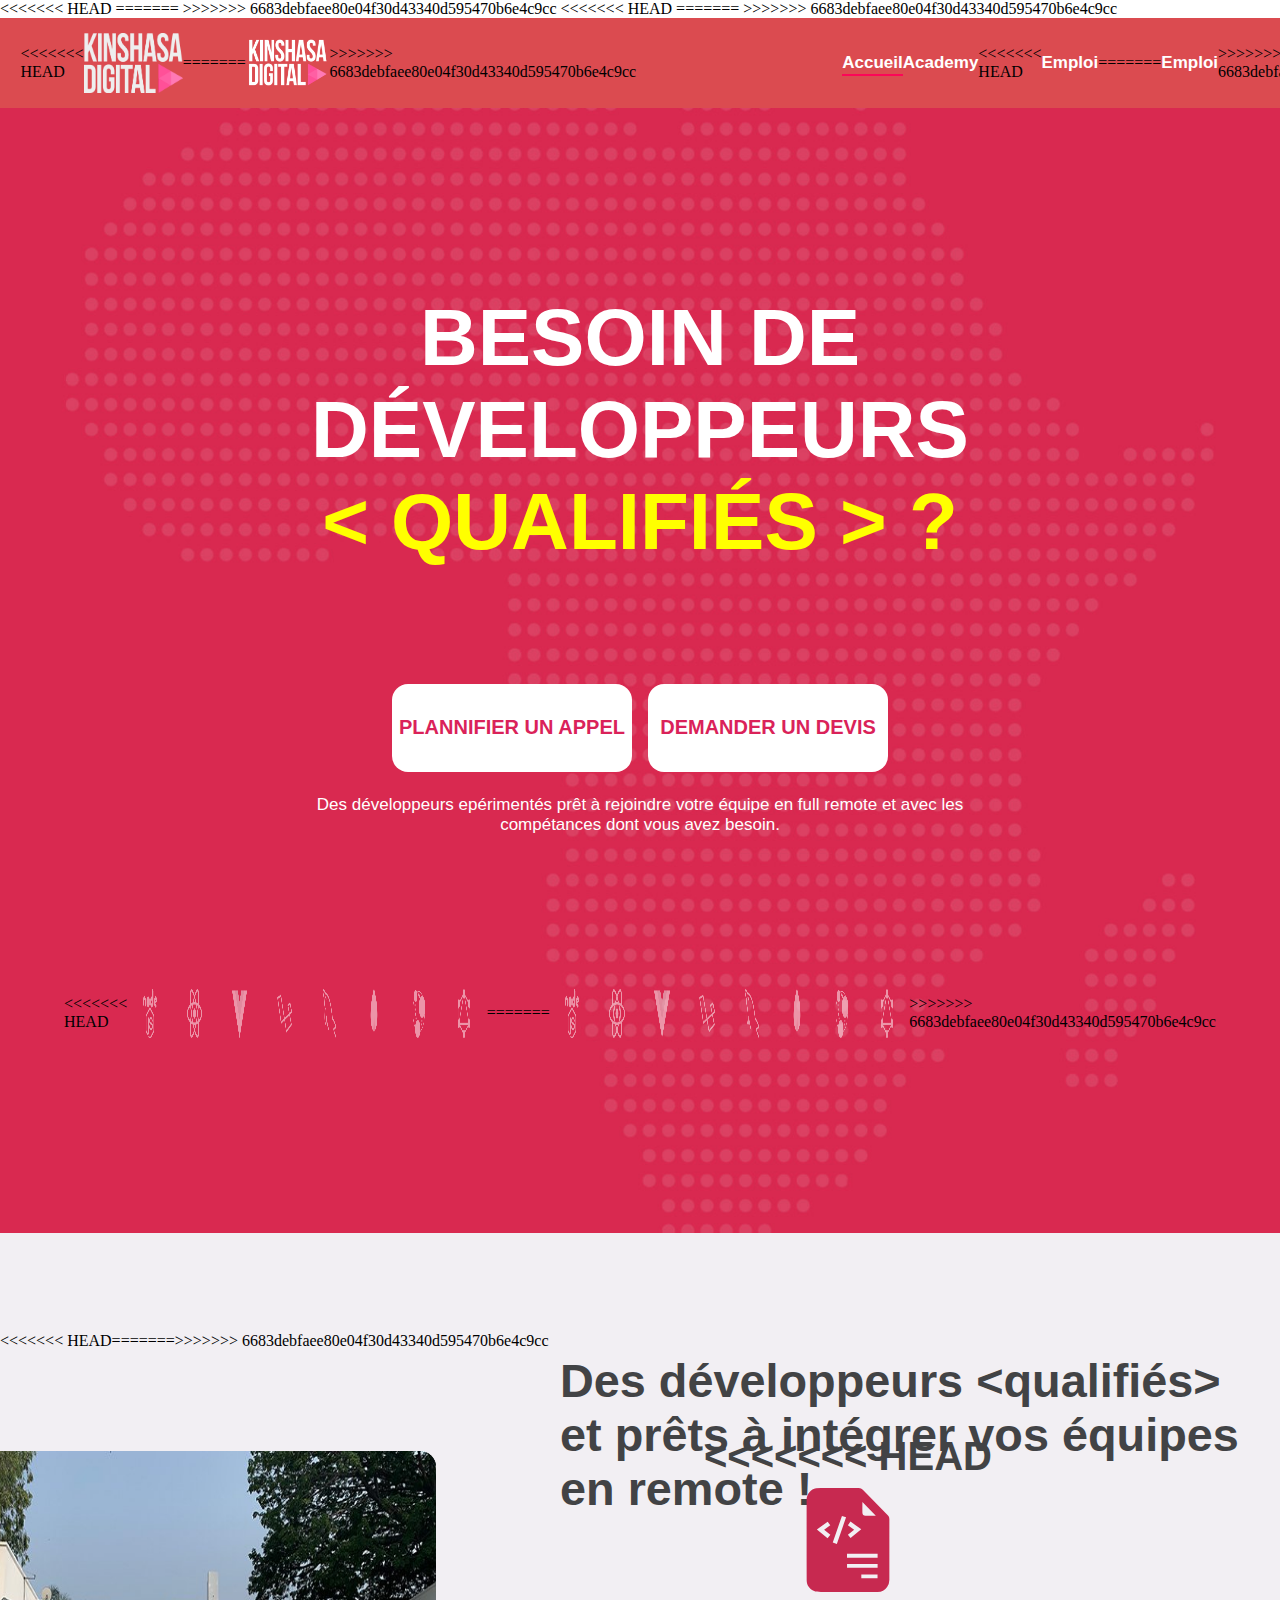
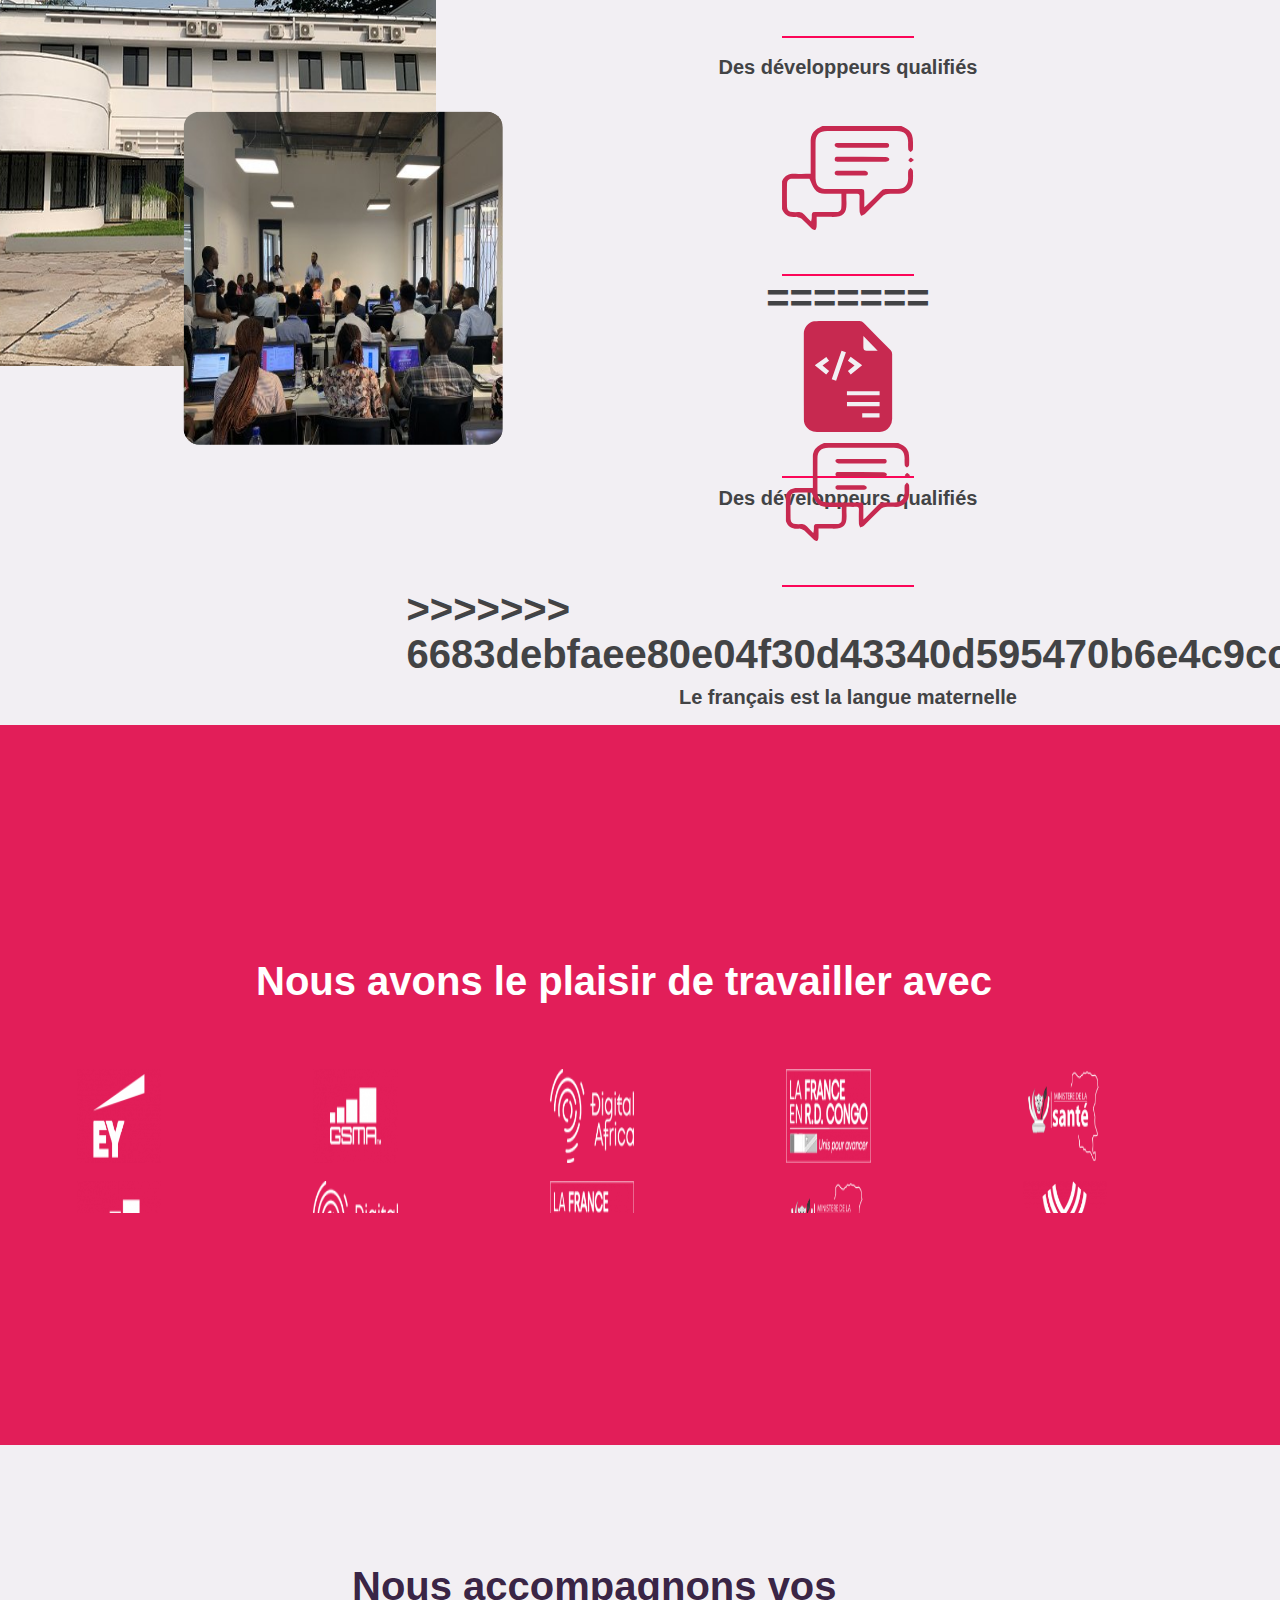
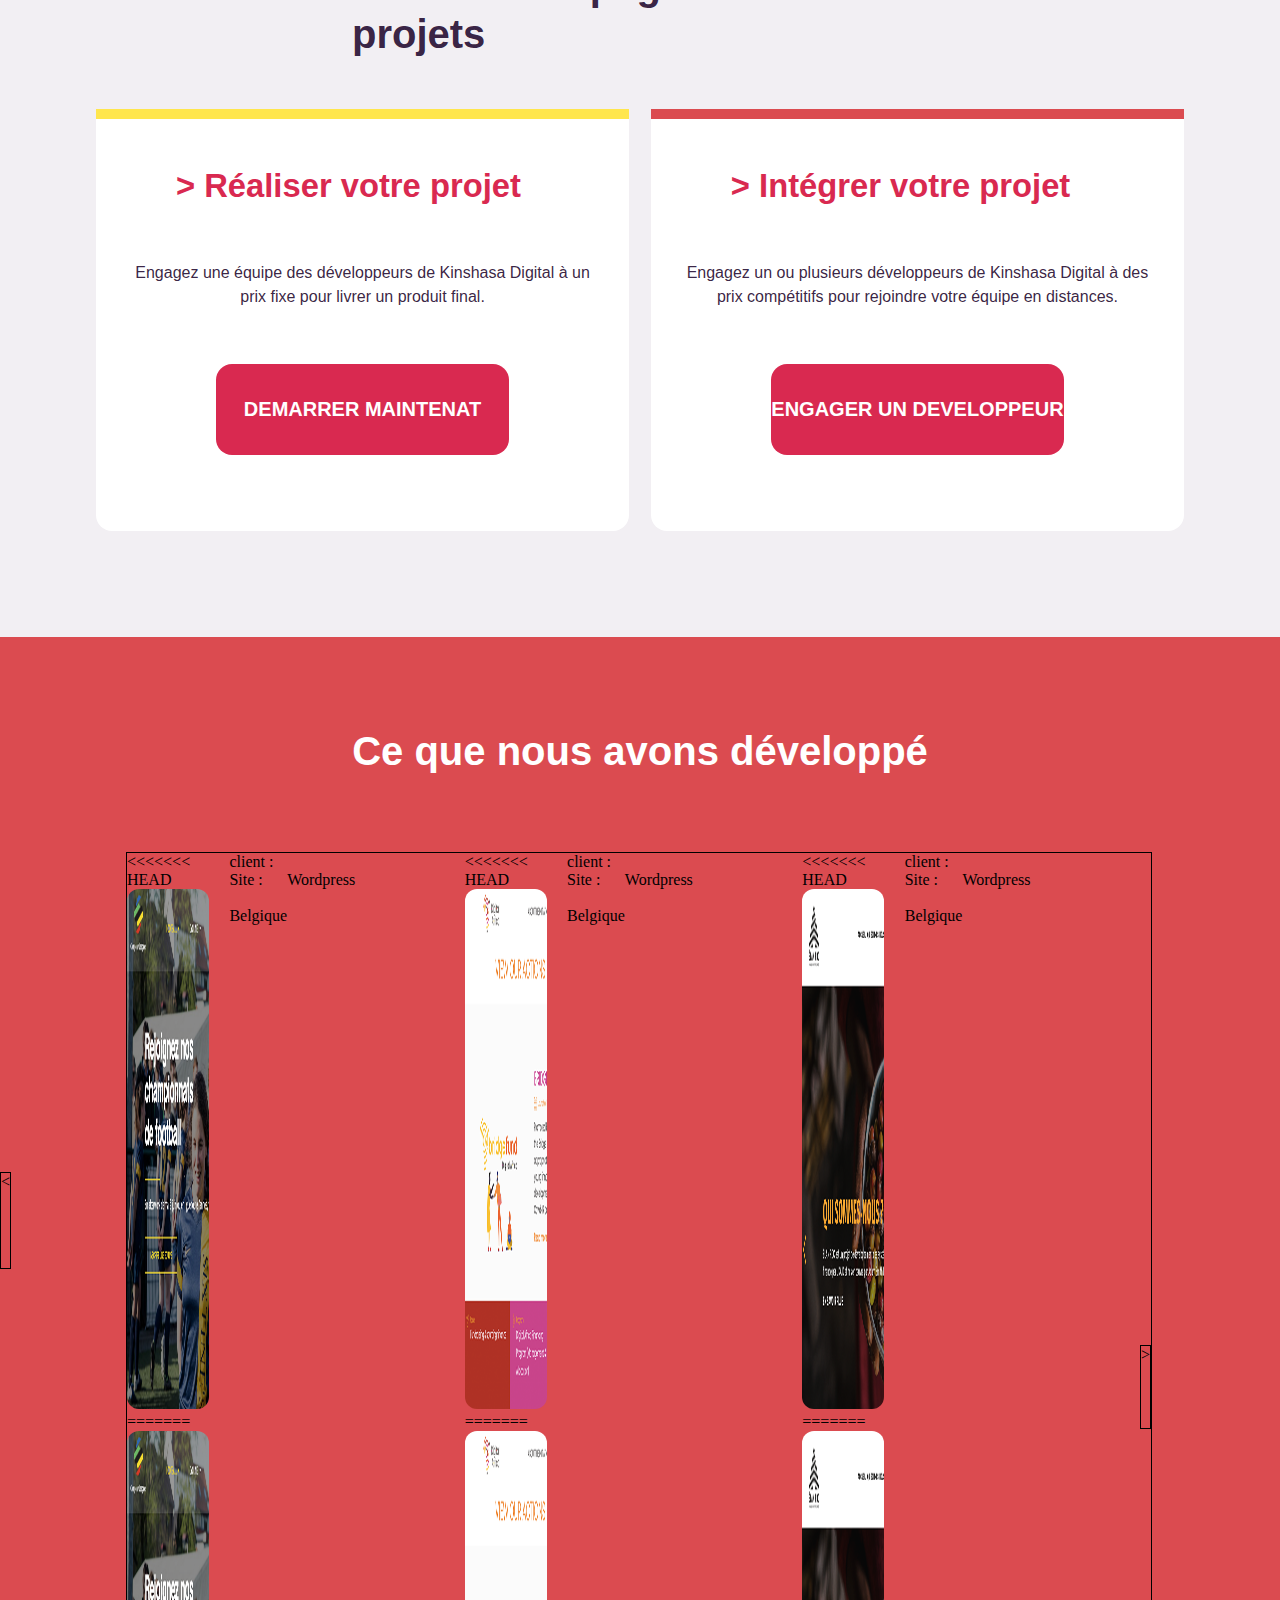
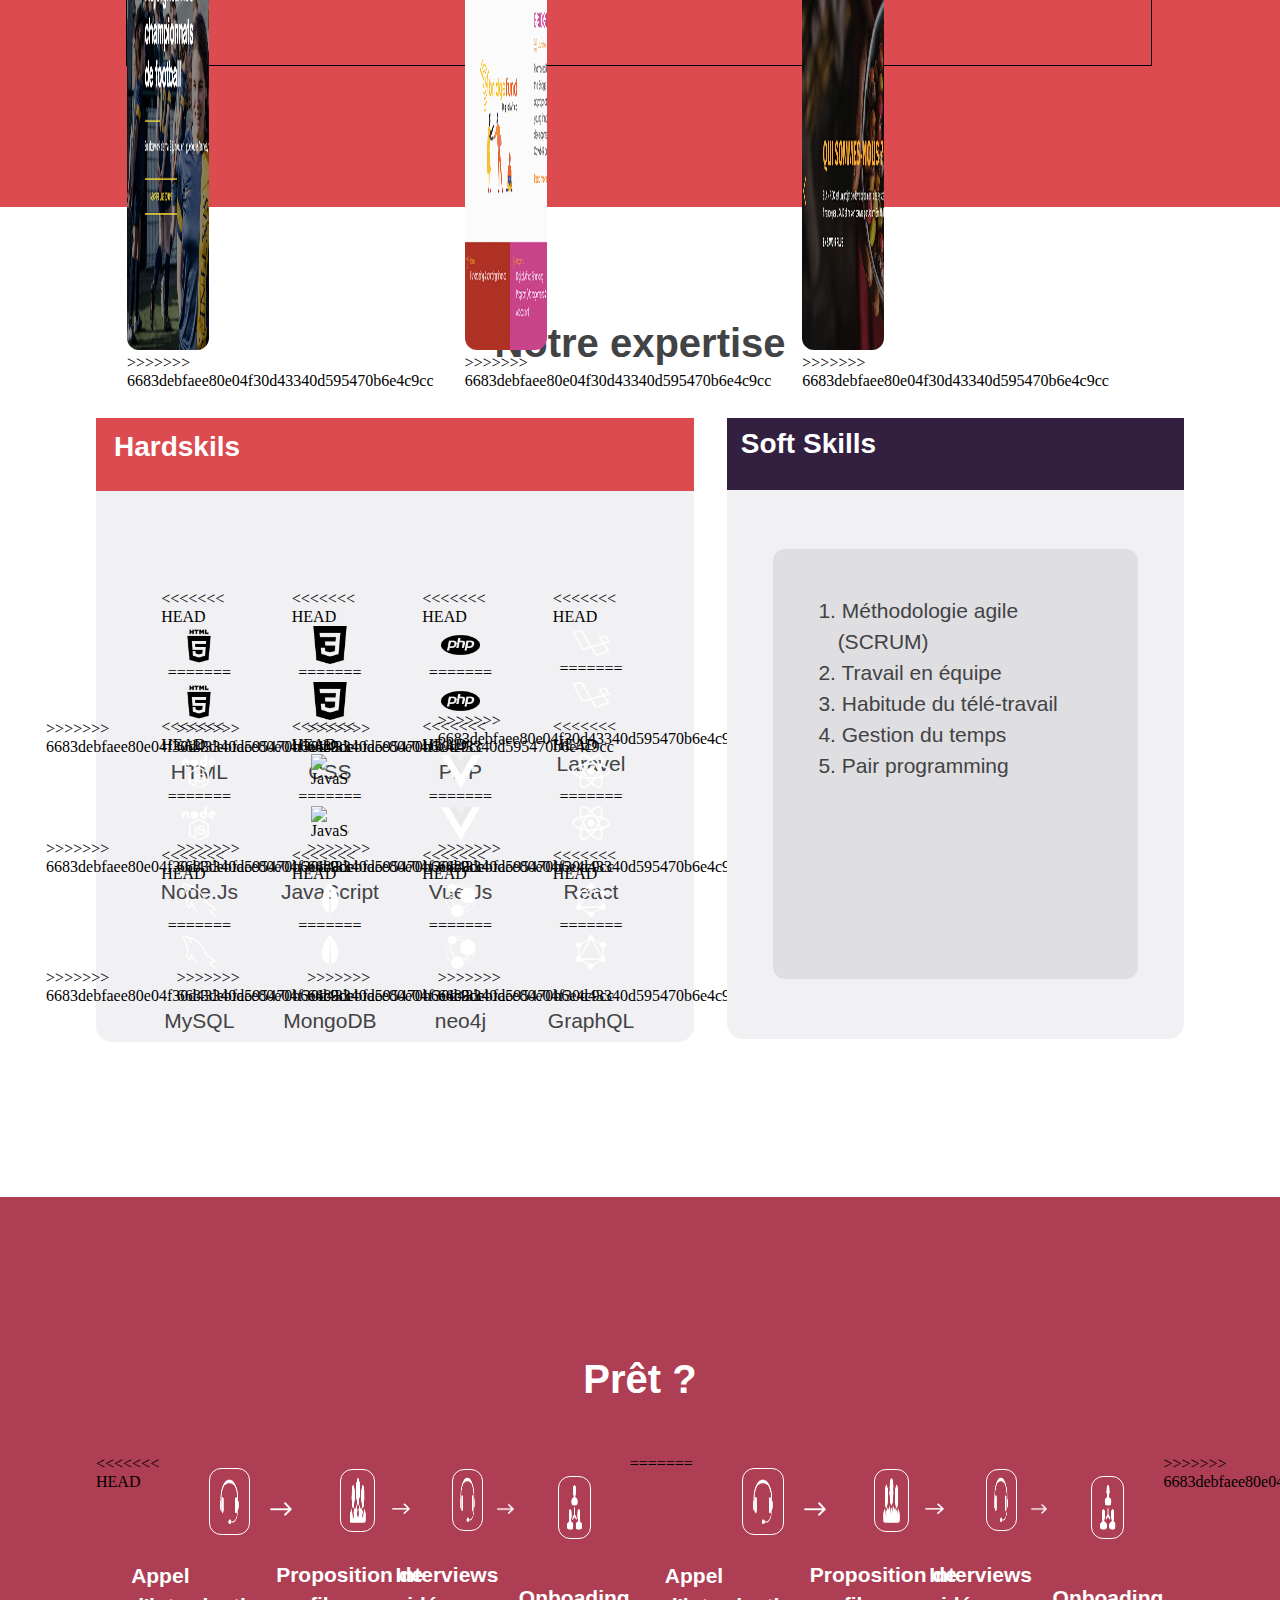
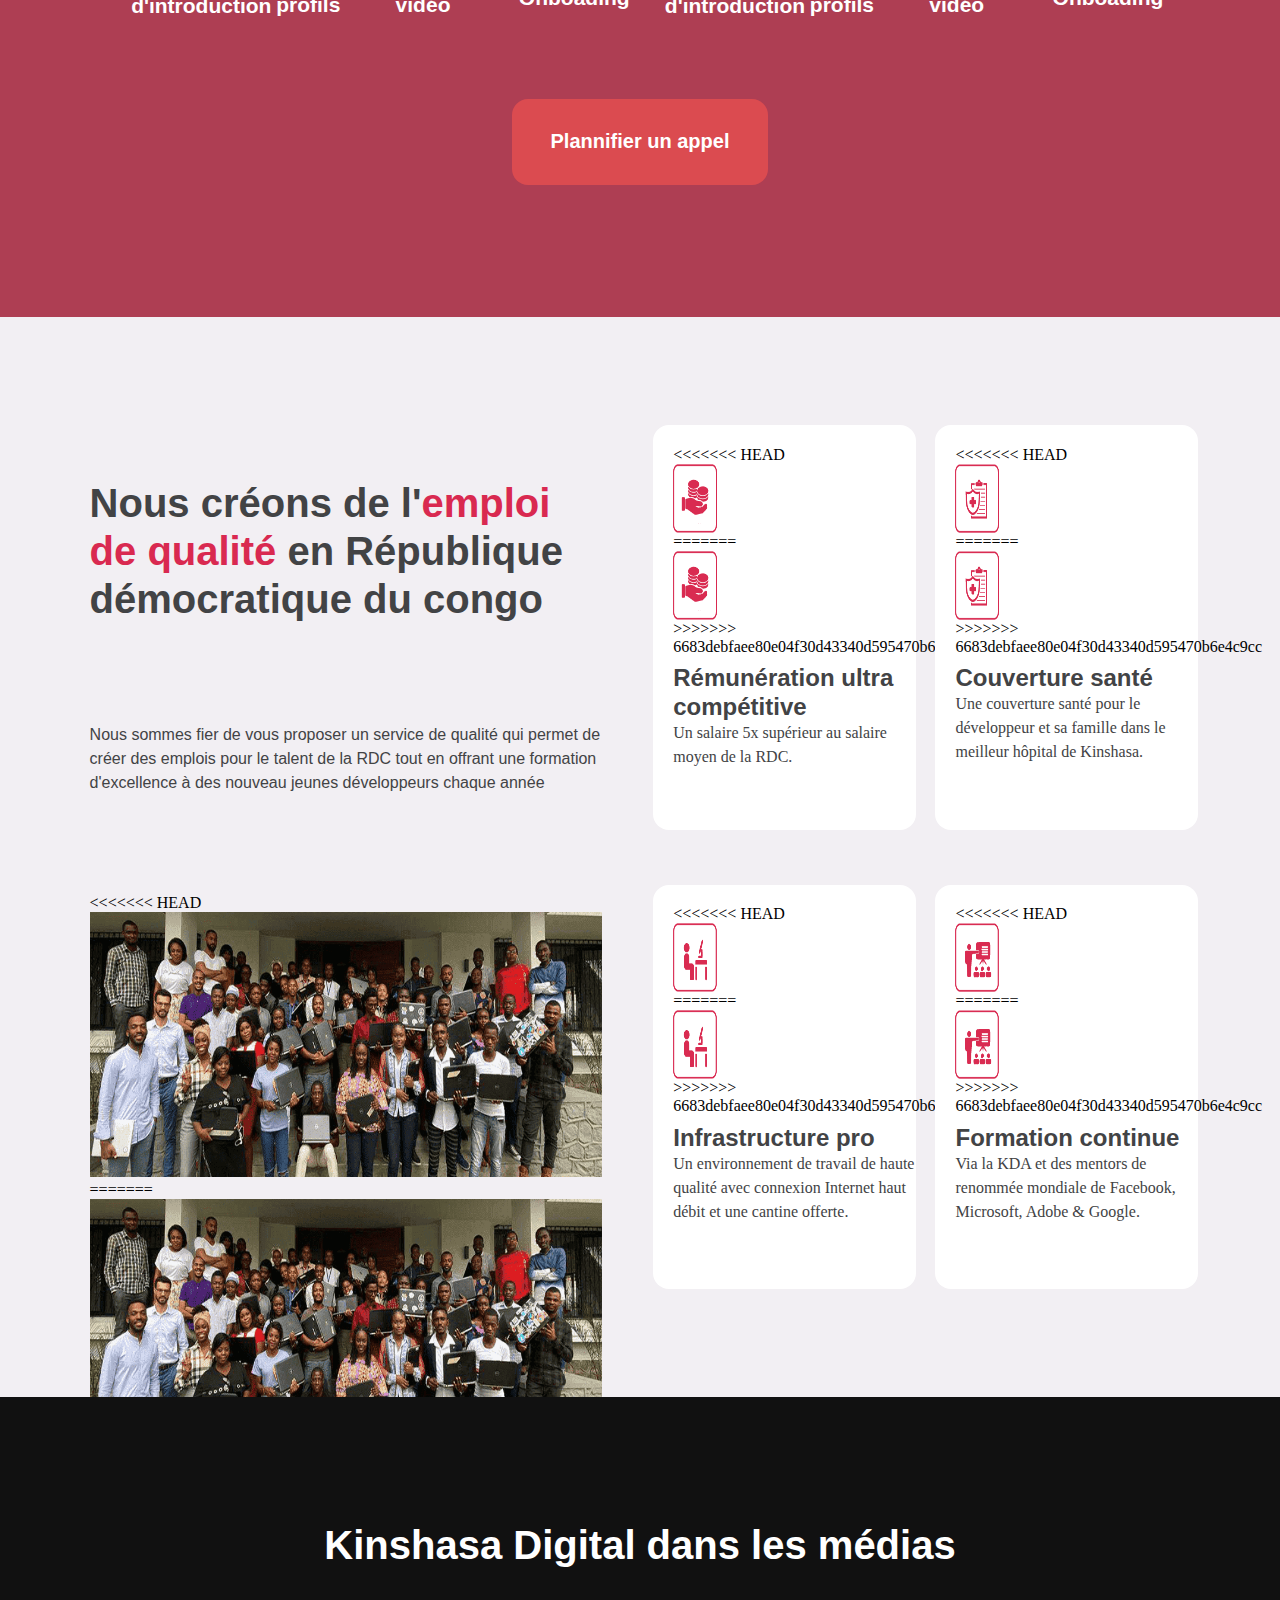
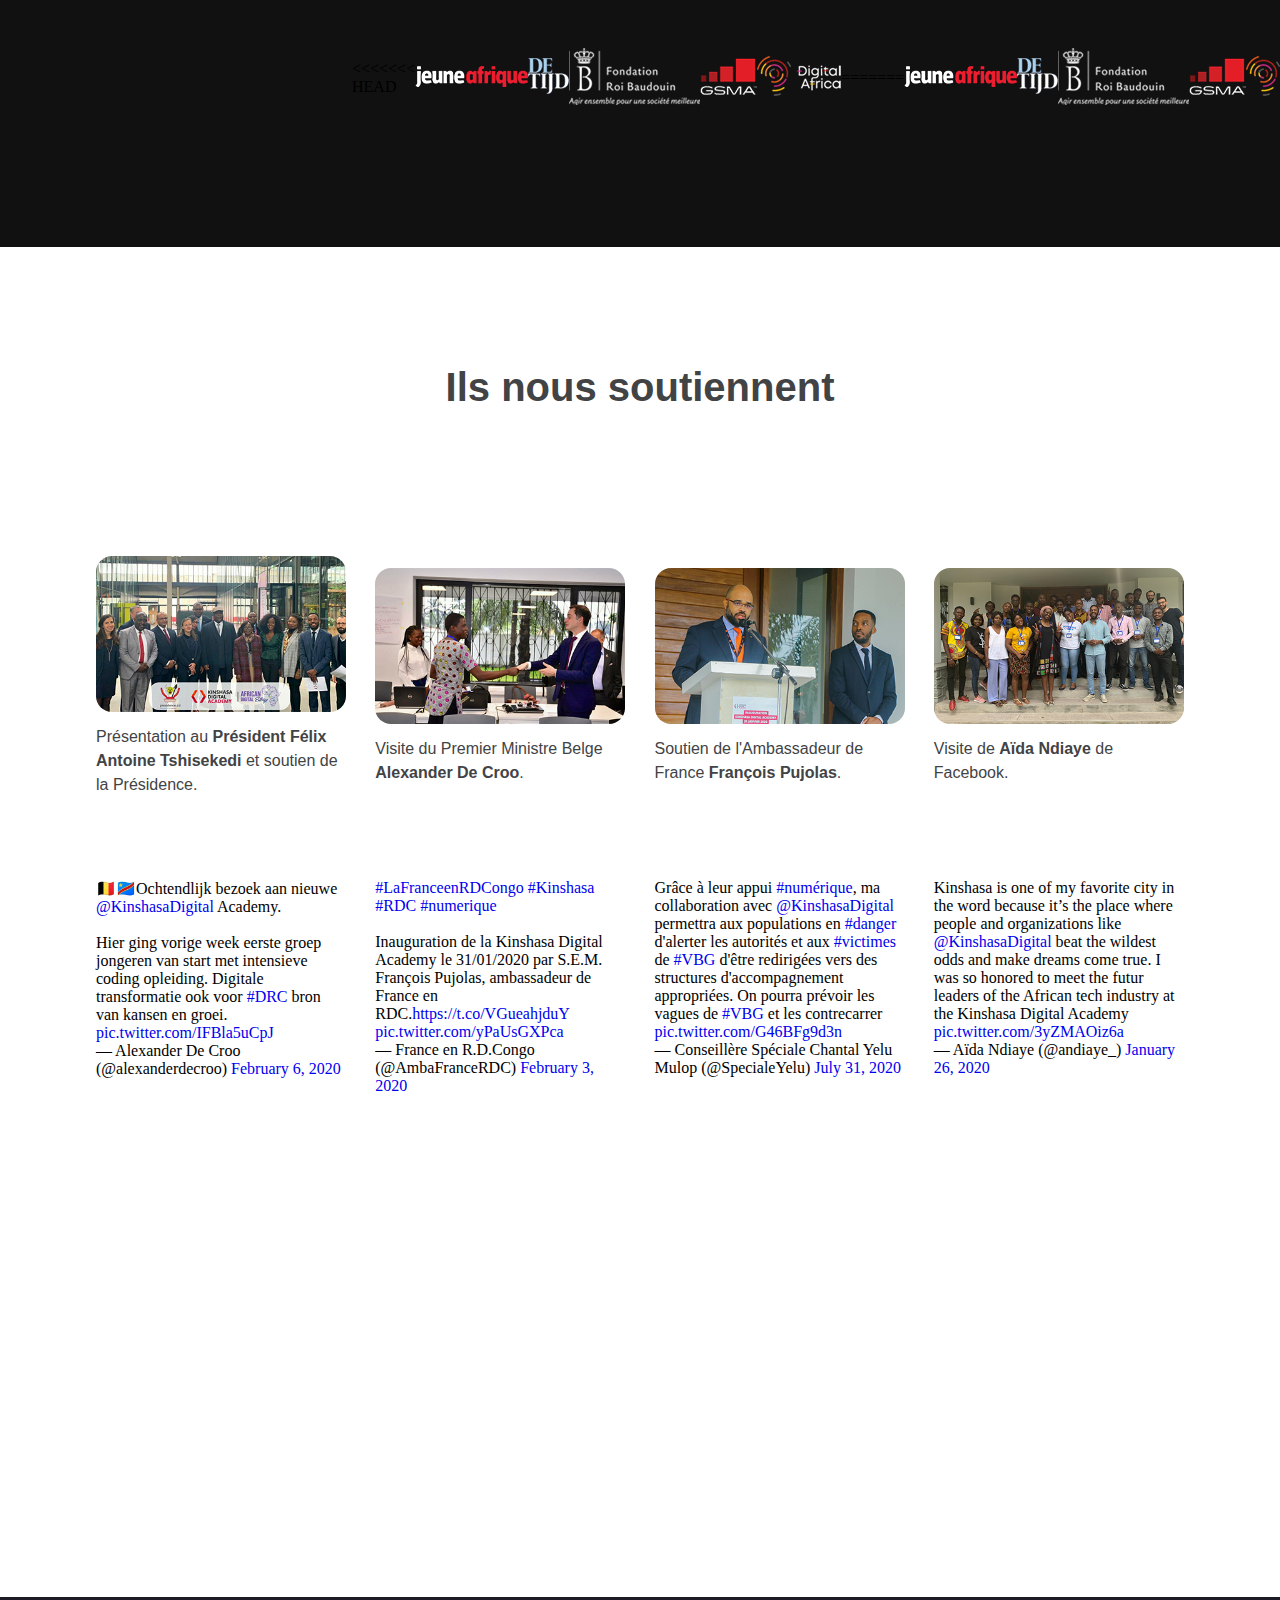
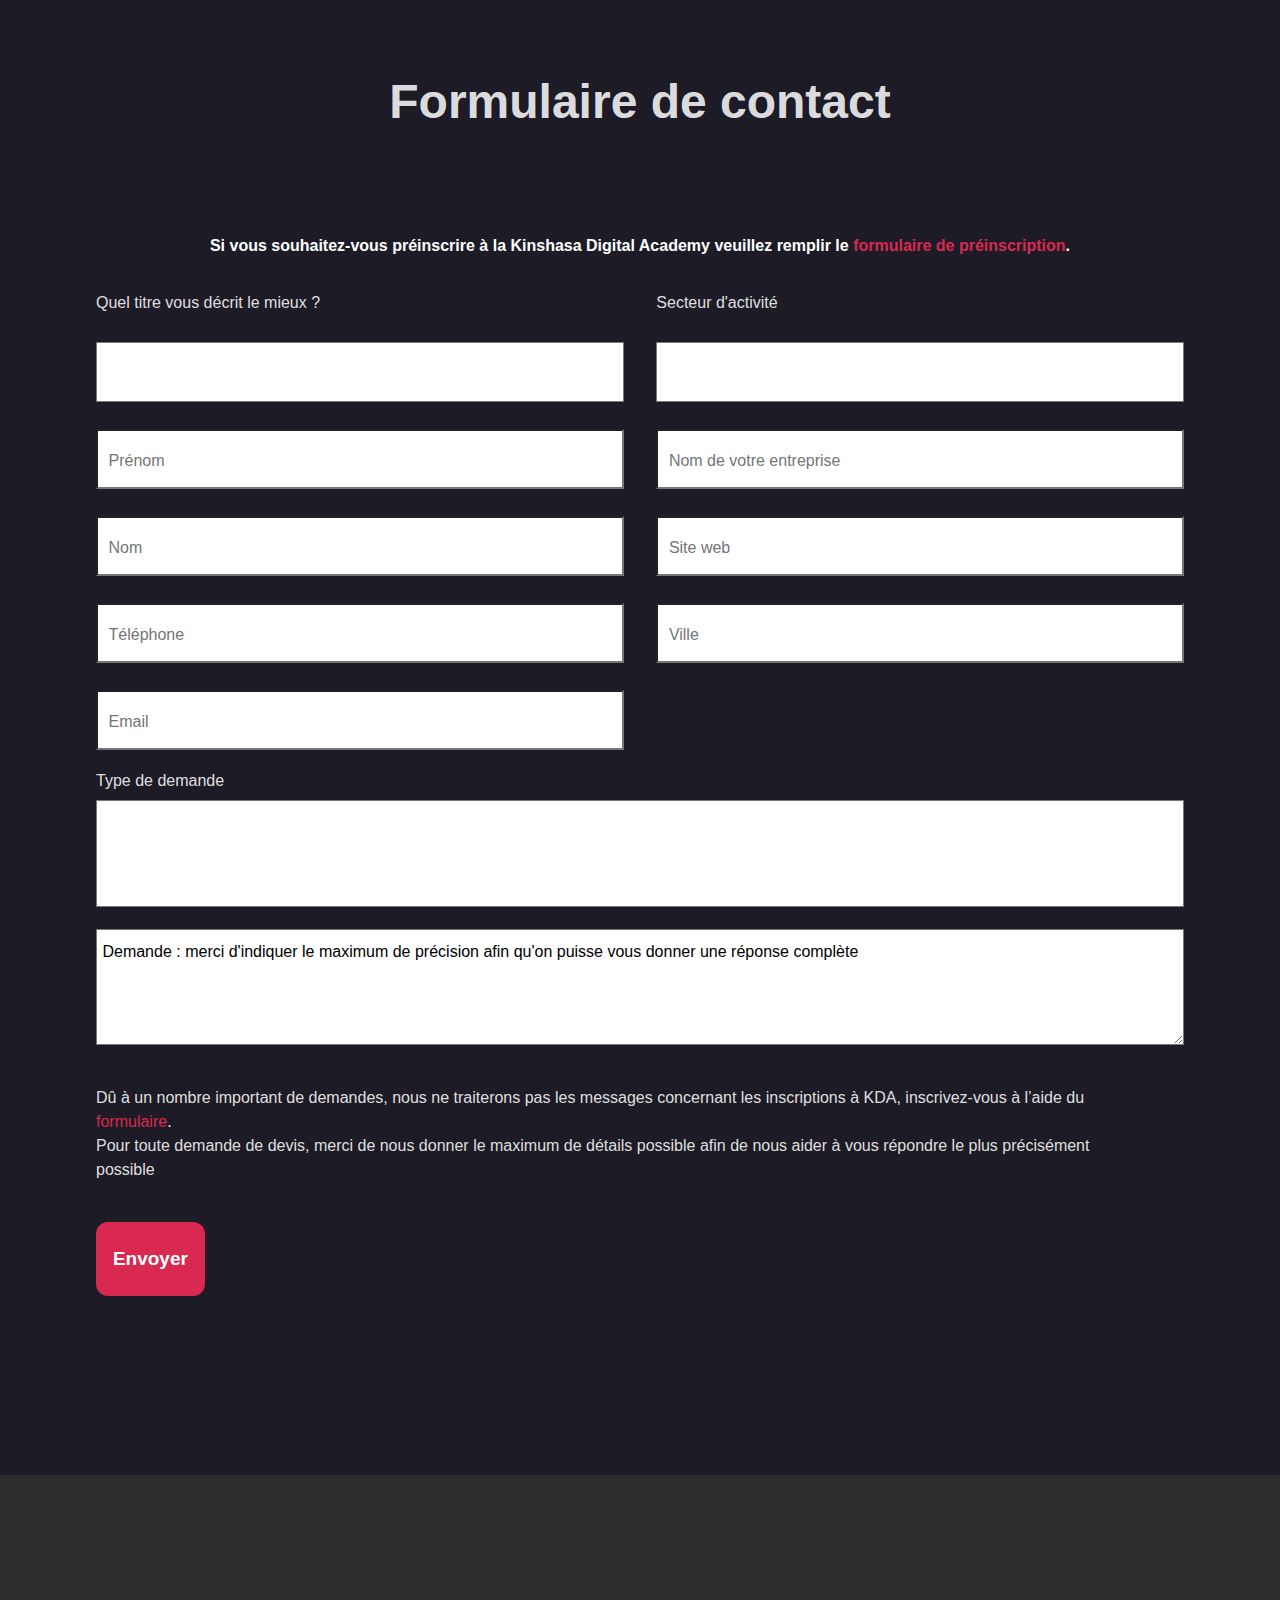
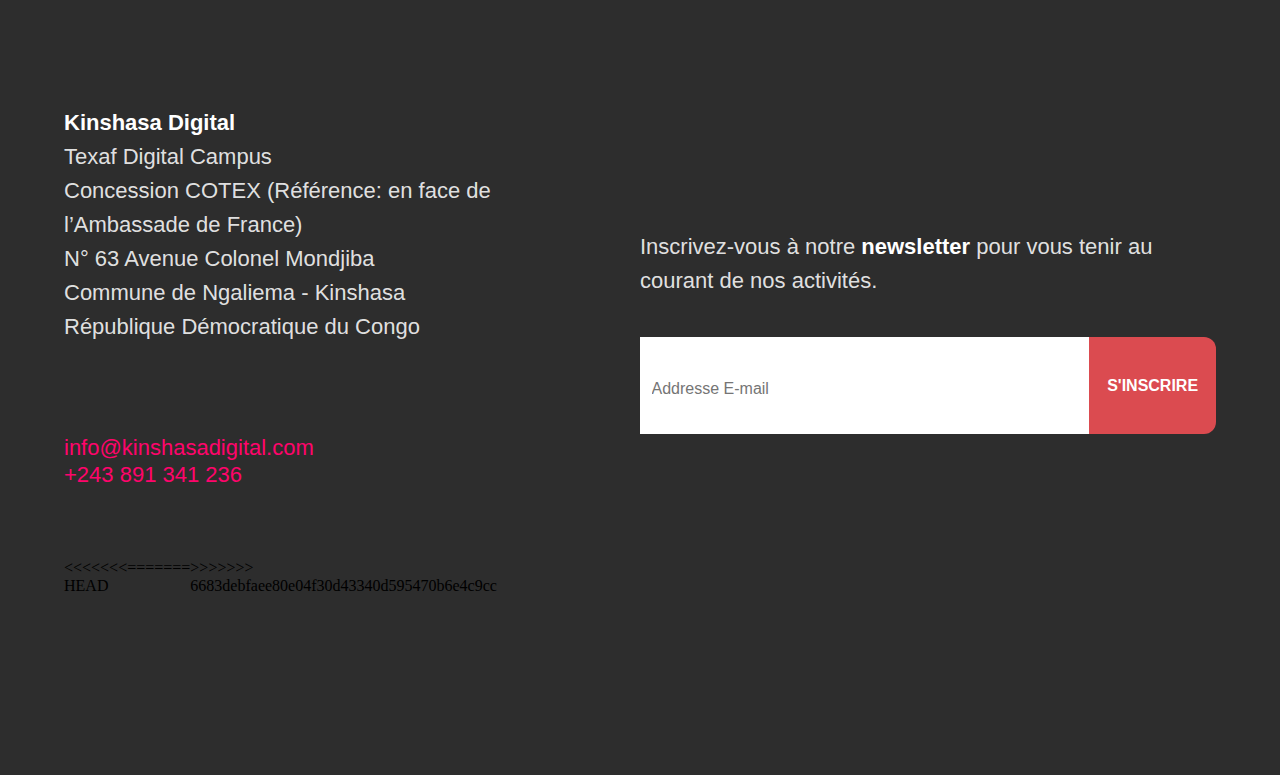
==== index.html @ 877cdd84 "Merge branch 'main' of https://github.com/Sacre-MBIKU/KINSHASA-DIGITAL-PROJECT into main" ====
<!DOCTYPE html>
<<<<<<< HEAD
<html lang="en">
=======
<html lang="fr">
>>>>>>> 6683debfaee80e04f30d43340d595470b6e4c9cc
<head>
    <meta charset="UTF-8">
    <meta http-equiv="X-UA-Compatible" content="IE=edge">
    <meta name="viewport" content="width=device-width, initial-scale=1.0">
    <title>Kinshasa Digital Academy</title>
<<<<<<< HEAD
    <link rel="shortcut icon" href="./files/images/images/favicon-32x32.png" type="image/x-icon">
=======
    <link rel="shortcut icon" href="./file/images/images/favicon-32x32.png" type="image/x-icon">
>>>>>>> 6683debfaee80e04f30d43340d595470b6e4c9cc
    <link rel="stylesheet" href="css/style.css">
    <link rel="stylesheet" href="./css/sectionBetC.css">
    <link rel="stylesheet" href="./css/sectionDetE.css">
    <link rel="stylesheet" href="./css/sectionFetG.css">
    <link rel="stylesheet" href="./css/sectionHetI.css">
    <link rel="stylesheet" href="./css/sectionJetK.css">
    <link rel="stylesheet" href="./css/sectionL.css">
</head>
<body>

    <!-- Le conteneur de tout le site -->
    <div class="container">


        <div id="topHeader">
            <div class="image">
<<<<<<< HEAD
                <img src="./files/images/images/logo_white.png" width="99" height="60"  alt="logo KDA" id="Logo">
=======
                <img src="./file/images/images/logo_white.png" width="99" height="60"  alt="logo KDA" id="Logo">
>>>>>>> 6683debfaee80e04f30d43340d595470b6e4c9cc
            </div>
            <nav id="navigation">
                <ul id="orderNavigation">
                    <li><a href="" class="activeTag">Accueil</a></li>
                    <li><a href="">Academy</a></li>
<<<<<<< HEAD
                    <li><a href="">Emploi</a></li>
=======
                    <li><a href="./html/emploi.html">Emploi</a></li>
>>>>>>> 6683debfaee80e04f30d43340d595470b6e4c9cc
                    <li><a href="">Contact</a></li>
                </ul>
            </nav>
        </div>
        <header>



            <section id="headerCenter">
                <div id="devQualifies">
                    <h1 id="devQualifA">
                        <span id="span1">BESOIN DE</span>
                        <span id="span2">D&Eacute;VELOPPEURS</span> 
                        <span id="span3">&lt; QUALIFI&Eacute;S &gt; ?</span>
                    </h1>
                </div>

                <div id="headerForm">
                    <ul id="PlanEtDemande">
                        <li><a href="">PLANNIFIER UN APPEL</a></li>
                        <li><a href="">DEMANDER UN DEVIS</a></li>
                    </ul>

                    <p id="phraseJointe">
                        Des développeurs epérimentés prêt à rejoindre votre équipe en full remote et avec les compétances dont vous avez besoin.
                    </p>
                </div>


            </section>

            <aside id="technoKDA">
                <ul>
<<<<<<< HEAD
                    <li><img src="./files/images/images/technos/nodejs.png" alt=""></li>
                    <li><img src="./files/images/images/technos/react.png" alt=""></li>
                    <li><img src="./files/images/images/technos/vuejs.png" alt=""></li>
                    <li><img src="./files/images/images/technos/laravel.png" alt=""></li>
                    <li><img src="./files/images/images/technos/mysql.png" alt=""></li>
                    <li><img src="./files/images/images/technos/mongodb.png" alt=""></li>
                    <li><img src="./files/images/images/technos/neo4j.png" alt=""></li>
                    <li><img src="./files/images/images/technos/graphql.png" alt=""></li>
=======
                    <li><img src="./file/images/images/technos/nodejs.png" alt=""></li>
                    <li><img src="./file/images/images/technos/react.png" alt=""></li>
                    <li><img src="./file/images/images/technos/vuejs.png" alt=""></li>
                    <li><img src="./file/images/images/technos/laravel.png" alt=""></li>
                    <li><img src="./file/images/images/technos/mysql.png" alt=""></li>
                    <li><img src="./file/images/images/technos/mongodb.png" alt=""></li>
                    <li><img src="./file/images/images/technos/neo4j.png" alt=""></li>
                    <li><img src="./file/images/images/technos/graphql.png" alt=""></li>
>>>>>>> 6683debfaee80e04f30d43340d595470b6e4c9cc
                </ul>
            </aside>



        </header>

        <main>

            <section id="devA">
                    <div id="devAImages">
<<<<<<< HEAD
                        <img src="./files/images/images/kda/kda_campus.jpg" alt="Enceinte KDA" id="bigImage1">
                        <img src="./files/images/images/kda/kda_campus2.jpg" alt="Apprentissage" id="smallImage1">
=======
                        <img src="./file/images/images/kda/kda_campus.jpg" alt="Enceinte KDA" id="bigImage1">
                        <img src="./file/images/images/kda/kda_campus2.jpg" alt="Apprentissage" id="smallImage1">
>>>>>>> 6683debfaee80e04f30d43340d595470b6e4c9cc
                    </div>

                    <article id="devAB">
                        <h3>Des développeurs &lt;qualifiés&gt; et prêts à intégrer vos équipes en remote !</h3>
                        <div id="technoUsedIn">
                            <div id="technoLeft">
                                <div>
<<<<<<< HEAD
                                    <img class="classAfterImage" src="./files/images/images/illustrations/paper.svg" alt="">
                                    <h4>Des développeurs qualifiés</h4>
                                </div>
                                <div>
                                    <img class="classAfterImage" src="./files/images/images/illustrations/chat.svg" alt="">
=======
                                    <img class="classAfterImage" src="./file/images/images/illustrations/paper.svg" alt="">
                                    <h4>Des développeurs qualifiés</h4>
                                </div>
                                <div>
                                    <img class="classAfterImage" src="./file/images/images/illustrations/chat.svg" alt="">
>>>>>>> 6683debfaee80e04f30d43340d595470b6e4c9cc
                                    <h4>Le français est la langue maternelle</h4>
                                </div>
                            </div>
                            <div id="technoRight">
                                <div>
<<<<<<< HEAD
                                    <img class="classAfterImage" src="./files/images/images/illustrations/cup.svg" alt="">
                                    <h4>Des prix compétitifs</h4>
                                </div>
                                <div>
                                    <img class="classAfterImage" src="./files/images/images/illustrations/earth.svg" alt="">
=======
                                    <img class="classAfterImage" src="./file/images/images/illustrations/cup.svg" alt="">
                                    <h4>Des prix compétitifs</h4>
                                </div>
                                <div>
                                    <img class="classAfterImage" src="./file/images/images/illustrations/earth.svg" alt="">
>>>>>>> 6683debfaee80e04f30d43340d595470b6e4c9cc
                                    <h4>Sur le même fuseau horaire</h4>
                                </div>
                            </div>
                        </div>

                    </article>
            </section>

            <section id="slideA">
                
                <h2 id="parteners">Nous avons le plaisir de travailler avec</h2>
                
                <div id="partenersSliding">
                    <figure id="containSlides">
<<<<<<< HEAD
                        <img src="./files/images/images/kda/ey-white-2.png" alt="">
                        <img src="./files/images/images/kda/gsma-2.png" alt="">
                        <img src="./files/images/images/kda/digitalafr-w.png" alt="">
                        <img src="./files/images/images/kda/embassade-france-grey.png" alt="">
                        <img src="./files/images/images/kda/ministere_sante-grey.png" alt="">
                        <img src="./files/images/images/kda/texaf-white.png" alt="">
                        <img src="./files/images/images/kda/twb-white.png" alt="">
                        <img src="./files/images/images/kda/banquemondiale.png" alt="">
                        <img src="./files/images/images/kda/theeconomist.png" alt="">
                        <img src="./files/images/images/kda/facebook-white.png" alt="">
                        <img src="./files/images/images/kda/orange-white.png" alt="">
                        <img src="./files/images/images/kda/deloitte-white.png" alt="">
                        <img src="./files/images/images/kda/ey-white-2.png" alt="">
=======
                        <img src="./file/images/images/kda/ey-white-2.png" alt="">
                        <img src="./file/images/images/kda/gsma-2.png" alt="">
                        <img src="./file/images/images/kda/digitalafr-w.png" alt="">
                        <img src="./file/images/images/kda/embassade-france-grey.png" alt="">
                        <img src="./file/images/images/kda/ministere_sante-grey.png" alt="">
                        <img src="./file/images/images/kda/texaf-white.png" alt="">
                        <img src="./file/images/images/kda/twb-white.png" alt="">
                        <img src="./file/images/images/kda/banquemondiale.png" alt="">
                        <img src="./file/images/images/kda/theeconomist.png" alt="">
                        <img src="./file/images/images/kda/facebook-white.png" alt="">
                        <img src="./file/images/images/kda/orange-white.png" alt="">
                        <img src="./file/images/images/kda/deloitte-white.png" alt="">
                        <img src="./file/images/images/kda/ey-white-2.png" alt="">
>>>>>>> 6683debfaee80e04f30d43340d595470b6e4c9cc
                    </figure>
                    
                </div>
            </section>

            <section id="accompagnementsProjects">
                <h2 id="AccProjet">Nous accompagnons vos projets</h2>

                <div id="realiseIntegrate">
                    <div class="realisProject">
                        
                        <div><h3>&gt; Réaliser votre projet</h3></div>
                        <div><p>Engagez une équipe des développeurs de Kinshasa Digital à un prix fixe pour livrer un produit final.</p></div>
                        <div><a href="">DEMARRER MAINTENAT</a></div>
                    </div>

                    <div class="integrateProject">
                        
                        <div><h3>&gt; Intégrer votre projet</h3></div>
                        <div><p>Engagez un ou plusieurs développeurs de Kinshasa Digital à des prix compétitifs pour rejoindre votre équipe en distances.</p></div>
                        <div><a href="">ENGAGER UN DEVELOPPEUR</a></div>
                    </div>

                </div>
            </section>

            <section id="ckNousAvonsDev">
                
                <h2 id="titreNosSites"> Ce que nous avons développé</h2>
                

                <div>
                    <div id="arrowLess">&lt;</div>

                    <div id="slideContainers">
                    <div class="containerSliderSiteFait">
                        <div class="imageDuSiteFait">
<<<<<<< HEAD
                            <img src="./files/images/images/works/companyleagues.png" alt="">
=======
                            <img src="./file/images/images/works/companyleagues.png" alt="">
>>>>>>> 6683debfaee80e04f30d43340d595470b6e4c9cc
                        </div>

                        <div class="sousLienDusite">
                            <div class="sousLienGauche">

                                <div class="sousLienGauche1">
                                    <p>client : </p>
                                </div>

                                <div class="sousLienGauche2">
                                    <p>Site : <a href=""></a></p>
                                </div>

                            </div>

                            <div class="sousLienDroit">
                                <figure>
                                    <img src="" alt="">
                                    <figcaption>Belgique</figcaption>
                                </figure>
                            </div>
                        </div>

                        <div class="technosDuLien">
                            <ul>
                                <li>
                                    <figure>
                                        <img src="" alt="">
                                        <figcaption>Wordpress</figcaption>
                                    </figure>
                                </li>
                            </ul>
                        </div>
                    </div>

                    <div class="containerSliderSiteFait">
                        <div class="imageDuSiteFait">
<<<<<<< HEAD
                            <img src="./files/images/images/works/digitalafrica.png" alt=""> 
=======
                            <img src="./file/images/images/works/digitalafrica.png" alt=""> 
>>>>>>> 6683debfaee80e04f30d43340d595470b6e4c9cc
                        </div>

                        <div class="sousLienDusite">
                            <div class="sousLienGauche">

                                <div class="sousLienGauche1">
                                    <p>client : </p>
                                </div>

                                <div class="sousLienGauche2">
                                    <p>Site : <a href=""></a></p>
                                </div>

                            </div>

                            <div class="sousLienDroit">
                                <figure>
                                    <img src="" alt="">
                                    <figcaption>Belgique</figcaption>
                                </figure>
                            </div>
                        </div>

                        <div class="technosDuLien">
                            <ul>
                                <li>
                                    <figure>
                                        <img src="" alt="">
                                        <figcaption>Wordpress</figcaption>
                                    </figure>
                                </li>
                            </ul>
                        </div>
                    </div>


                    <div class="containerSliderSiteFait">
                        <div class="imageDuSiteFait">
<<<<<<< HEAD
                            <img src="./files/images/images/works/elan.png" alt="">
=======
                            <img src="./file/images/images/works/elan.png" alt="">
>>>>>>> 6683debfaee80e04f30d43340d595470b6e4c9cc
                        </div>

                        <div class="sousLienDusite">
                            <div class="sousLienGauche">

                                <div class="sousLienGauche1">
                                    <p>client : </p>
                                </div>

                                <div class="sousLienGauche2">
                                    <p>Site : <a href=""></a></p>
                                </div>

                            </div>

                            <div class="sousLienDroit">
                                <figure>
                                    <img src="" alt="">
                                    <figcaption>Belgique</figcaption>
                                </figure>
                            </div>
                        </div>

                        <div class="technosDuLien">
                            <ul>
                                <li>
                                    <figure>
                                        <img src="" alt="">
                                        <figcaption>Wordpress</figcaption>
                                    </figure>
                                </li>
                            </ul>
                        </div>
                    </div>

                    <!-- 
 <div class="containerSliderSiteFait">
                        <div class="imageDuSiteFait">
<<<<<<< HEAD
                            <img src="./files/images/images/works/jaunecongo.png" alt="">
=======
                            <img src="./file/images/images/works/jaunecongo.png" alt="">
>>>>>>> 6683debfaee80e04f30d43340d595470b6e4c9cc
                        </div>

                        <div class="sousLienDusite">
                            <div class="sousLienGauche">

                                <div class="sousLienGauche1">
                                    <p>client : </p>
                                </div>

                                <div class="sousLienGauche2">
                                    <p>Site : <a href=""></a></p>
                                </div>

                            </div>

                            <div class="sousLienDroit">
                                <figure>
                                    <img src="" alt="">
                                    <figcaption>Belgique</figcaption>
                                </figure>
                            </div>
                        </div>

                        <div class="technosDuLien">
                            <ul>
                                <li>
                                    <figure>
                                        <img src="" alt="">
                                        <figcaption>Wordpress</figcaption>
                                    </figure>
                                </li>
                            </ul>
                        </div>
                    </div>



                    <div class="containerSliderSiteFait">
                        <div class="imageDuSiteFait">
<<<<<<< HEAD
                            <img src="./files/images/images/works/resilientdigitalafrica.png" alt="">
=======
                            <img src="./file/images/images/works/resilientdigitalafrica.png" alt="">
>>>>>>> 6683debfaee80e04f30d43340d595470b6e4c9cc
                        </div>

                        <div class="sousLienDusite">
                            <div class="sousLienGauche">

                                <div class="sousLienGauche1">
                                    <p>client : </p>
                                </div>

                                <div class="sousLienGauche2">
                                    <p>Site : <a href=""></a></p>
                                </div>

                            </div>

                            <div class="sousLienDroit">
                                <figure>
                                    <img src="" alt="">
                                    <figcaption>Belgique</figcaption>
                                </figure>
                            </div>
                        </div>

                        <div class="technosDuLien">
                            <ul>
                                <li>
                                    <figure>
                                        <img src="" alt="">
                                        <figcaption>Wordpress</figcaption>
                                    </figure>
                                </li>
                            </ul>
                        </div>
                    </div>


                    <div class="containerSliderSiteFait">
                        <div class="imageDuSiteFait">
<<<<<<< HEAD
                            <img src="./files/images/images/works/cofed.png" alt="">
=======
                            <img src="./file/images/images/works/cofed.png" alt="">
>>>>>>> 6683debfaee80e04f30d43340d595470b6e4c9cc
                        </div>

                        <div class="sousLienDusite">
                            <div class="sousLienGauche">

                                <div class="sousLienGauche1">
                                    <p>client : </p>
                                </div>

                                <div class="sousLienGauche2">
                                    <p>Site : <a href=""></a></p>
                                </div>

                            </div>

                            <div class="sousLienDroit">
                                <figure>
                                    <img src="" alt="">
                                    <figcaption>Belgique</figcaption>
                                </figure>
                            </div>
                        </div>

                        <div class="technosDuLien">
                            <ul>
                                <li>
                                    <figure>
                                        <img src="" alt="">
                                        <figcaption>Wordpress</figcaption>
                                    </figure>
                                </li>
                            </ul>
                        </div>
                    </div>



                    <div class="containerSliderSiteFait">
                        <div class="imageDuSiteFait">
<<<<<<< HEAD
                            <img src="./files/images/images/works/ADS.png" alt="">
=======
                            <img src="./file/images/images/works/ADS.png" alt="">
>>>>>>> 6683debfaee80e04f30d43340d595470b6e4c9cc
                        </div>

                        <div class="sousLienDusite">
                            <div class="sousLienGauche">

                                <div class="sousLienGauche1">
                                    <p>client : </p>
                                </div>

                                <div class="sousLienGauche2">
                                    <p>Site : <a href=""></a></p>
                                </div>

                            </div>

                            <div class="sousLienDroit">
                                <figure>
                                    <img src="" alt="">
                                    <figcaption>Belgique</figcaption>
                                </figure>
                            </div>
                        </div>

                        <div class="technosDuLien">
                            <ul>
                                <li>
                                    <figure>
                                        <img src="" alt="">
                                        <figcaption>Wordpress</figcaption>
                                    </figure>
                                </li>
                            </ul>
                        </div>
                    </div>





                    <div class="containerSliderSiteFait">
                        <div class="imageDuSiteFait">
<<<<<<< HEAD
                            <img src="./files/images/images/works/covid-dashboard.png" alt="">
=======
                            <img src="./file/images/images/works/covid-dashboard.png" alt="">
>>>>>>> 6683debfaee80e04f30d43340d595470b6e4c9cc
                        </div>

                        <div class="sousLienDusite">
                            <div class="sousLienGauche">

                                <div class="sousLienGauche1">
                                    <p>client : </p>
                                </div>

                                <div class="sousLienGauche2">
                                    <p>Site : <a href=""></a></p>
                                </div>

                            </div>

                            <div class="sousLienDroit">
                                <figure>
                                    <img src="" alt="">
                                    <figcaption>Belgique</figcaption>
                                </figure>
                            </div>
                        </div>

                        <div class="technosDuLien">
                            <ul>
                                <li>
                                    <figure>
                                        <img src="" alt="">
                                        <figcaption>Wordpress</figcaption>
                                    </figure>
                                </li>
                            </ul>
                        </div>
                    </div>




                    <div class="containerSliderSiteFait">
                        <div class="imageDuSiteFait">
<<<<<<< HEAD
                            <img src="./files/images/images/works/tandem.png" alt="">
=======
                            <img src="./file/images/images/works/tandem.png" alt="">
>>>>>>> 6683debfaee80e04f30d43340d595470b6e4c9cc
                        </div>

                        <div class="sousLienDusite">
                            <div class="sousLienGauche">

                                <div class="sousLienGauche1">
                                    <p>client : </p>
                                </div>

                                <div class="sousLienGauche2">
                                    <p>Site : <a href=""></a></p>
                                </div>

                            </div>

                            <div class="sousLienDroit">
                                <figure>
                                    <img src="" alt="">
                                    <figcaption>Belgique</figcaption>
                                </figure>
                            </div>
                        </div>

                        <div class="technosDuLien">
                            <ul>
                                <li>
                                    <figure>
                                        <img src="" alt="">
                                        <figcaption>Wordpress</figcaption>
                                    </figure>
                                </li>
                            </ul>
                        </div>
                    </div>

                    </div>
                   
                     -->

                    <!-- <ul> -->
                        <!-- <li></li> -->
                        <!-- <li></li> -->
                        <!-- <li></li> -->
                       
                        <!--  <li></li>
                        <li></li>
                        <li></li>
                        <li></li>
                        <li></li>
<<<<<<< HEAD
                        <li><img src="./files/images/images/works/tandem.png" alt=""></li>
=======
                        <li><img src="./file/images/images/works/tandem.png" alt=""></li>
>>>>>>> 6683debfaee80e04f30d43340d595470b6e4c9cc
 -->
                    
                    <div id="arrowMore">&gt;</div>
                </div>

            </section>

            <section id="expertise">
                <h2 id="notreExpertise">Notre expertise</h2>
                <div id="hardAndSkills">
                    <div id="hardSkills">
                        <h3>Hardskils</h3>
                        <div>

                        <ul>
                            <li>
                                <figure>
<<<<<<< HEAD
                                    <img src="./files/images/images/technos/iconfinder_10-html5_104494 (1).png" alt="">
=======
                                    <img src="./file/images/images/technos/iconfinder_10-html5_104494 (1).png" alt="">
>>>>>>> 6683debfaee80e04f30d43340d595470b6e4c9cc
                                    <figcaption>HTML</figcaption>
                                </figure>
                            </li>
                            <li>
                                <figure>
<<<<<<< HEAD
                                    <img src="./files/images/images/technos/iconfinder_css3_4691518.png" alt="">
=======
                                    <img src="./file/images/images/technos/iconfinder_css3_4691518.png" alt="">
>>>>>>> 6683debfaee80e04f30d43340d595470b6e4c9cc
                                    <figcaption>CSS</figcaption>
                                </figure>
                            </li>
                            <li>
                                <figure>
<<<<<<< HEAD
                                    <img src="./files/images/images/technos/iconfinder_php_4691347.png" alt="">
=======
                                    <img src="./file/images/images/technos/iconfinder_php_4691347.png" alt="">
>>>>>>> 6683debfaee80e04f30d43340d595470b6e4c9cc
                                    <figcaption>PHP</figcaption>
                                </figure>
                            </li>
                            <li>
                                <figure>
<<<<<<< HEAD
                                    <img src="./files/images/images/technos/laravel.png" alt="">
=======
                                    <img src="./file/images/images/technos/laravel.png" alt="">
>>>>>>> 6683debfaee80e04f30d43340d595470b6e4c9cc
                                    <figcaption>Laravel</figcaption>
                                </figure>
                            </li>
                            <li>
                                <figure>
<<<<<<< HEAD
                                    <img src="./files/images/images/technos/nodejs.png" alt="">
=======
                                    <img src="./file/images/images/technos/nodejs.png" alt="">
>>>>>>> 6683debfaee80e04f30d43340d595470b6e4c9cc
                                    <figcaption>Node.Js</figcaption>
                                </figure>
                            </li>
                            <li>
                                <figure>
<<<<<<< HEAD
                                    <img src="./files/images/images/technos/" alt="JavaScript">
=======
                                    <img src="./file/images/images/technos/" alt="JavaScript">
>>>>>>> 6683debfaee80e04f30d43340d595470b6e4c9cc
                                    <figcaption>JavaScript</figcaption>
                                </figure>
                            </li>
                            <li>
                                <figure>
<<<<<<< HEAD
                                    <img src="./files/images/images/technos/vuejs.png" alt="">
=======
                                    <img src="./file/images/images/technos/vuejs.png" alt="">
>>>>>>> 6683debfaee80e04f30d43340d595470b6e4c9cc
                                    <figcaption>Vue.Js</figcaption>
                                </figure>
                            </li>
                            <li>
                                <figure>
<<<<<<< HEAD
                                    <img src="./files/images/images/technos/react.png" alt="">
=======
                                    <img src="./file/images/images/technos/react.png" alt="">
>>>>>>> 6683debfaee80e04f30d43340d595470b6e4c9cc
                                    <figcaption>React</figcaption>
                                </figure>
                            </li>
                            <li>
                                <figure>
<<<<<<< HEAD
                                    <img src="./files/images/images/technos/mysql.png" alt="">
=======
                                    <img src="./file/images/images/technos/mysql.png" alt="">
>>>>>>> 6683debfaee80e04f30d43340d595470b6e4c9cc
                                    <figcaption>MySQL</figcaption>
                                </figure>
                            </li>
                            <li>
                                <figure>
<<<<<<< HEAD
                                    <img src="./files/images/images/technos/mongodb.png" alt="">
=======
                                    <img src="./file/images/images/technos/mongodb.png" alt="">
>>>>>>> 6683debfaee80e04f30d43340d595470b6e4c9cc
                                    <figcaption>MongoDB</figcaption>
                                </figure>
                            </li>
                            <li>
                                <figure>
<<<<<<< HEAD
                                    <img src="./files/images/images/technos/neo4j.png" alt="">
=======
                                    <img src="./file/images/images/technos/neo4j.png" alt="">
>>>>>>> 6683debfaee80e04f30d43340d595470b6e4c9cc
                                    <figcaption>neo4j</figcaption>
                                </figure>
                            </li>
                            <li>
                                <figure>
<<<<<<< HEAD
                                    <img src="./files/images/images/technos/graphql.png" alt="">
=======
                                    <img src="./file/images/images/technos/graphql.png" alt="">
>>>>>>> 6683debfaee80e04f30d43340d595470b6e4c9cc
                                    <figcaption>GraphQL</figcaption>
                                </figure>
                            </li>
                        </ul>
                        </div>
                     </div>
     
                     <div id="softSkills">
                         <h3>Soft Skills</h3>
                         
                         <div>
                            <ol>
                                <li>1.  Méthodologie agile <span>(SCRUM)</span></li>
                                <li>2.  Travail en équipe</li>
                                <li>3.  Habitude du télé-travail</li>
                                <li>4.  Gestion du temps</li>
                                <li>5.  Pair programming</li>
                                
                            </ol>
                         </div>
                     </div>
                </div>
            </section>

            <section id="pret">
                <h2>Prêt ?</h2>

                <ul>
<<<<<<< HEAD
                    <li> <figure><img src="./files/images/images/illustrations/call.png" alt=""> <figcaption>Appel d'introduction</figcaption></figure> <img src="./files/images/images/illustrations/arrow.png" alt="arow left"> </li>
                    <li> <figure><img src="./files/images/images/illustrations/users.png" alt=""> <figcaption>Proposition de profils</figcaption></figure> <img src="./files/images/images/illustrations/arrow.png" alt="arow left"> </li>
                    <li> <figure><img src="./files/images/images/illustrations/call.png" alt=""> <figcaption>Interviews vidéo</figcaption></figure> <img src="./files/images/images/illustrations/arrow.png" alt="arow left"> </li>
                    <li> <figure><img src="./files/images/images/illustrations/user_group.png" alt=""><figcaption>Onboading</figcaption></figure></li>
=======
                    <li> <figure><img src="./file/images/images/illustrations/call.png" alt=""> <figcaption>Appel d'introduction</figcaption></figure> <img src="./file/images/images/illustrations/arrow.png" alt="arow left"> </li>
                    <li> <figure><img src="./file/images/images/illustrations/users.png" alt=""> <figcaption>Proposition de profils</figcaption></figure> <img src="./file/images/images/illustrations/arrow.png" alt="arow left"> </li>
                    <li> <figure><img src="./file/images/images/illustrations/call.png" alt=""> <figcaption>Interviews vidéo</figcaption></figure> <img src="./file/images/images/illustrations/arrow.png" alt="arow left"> </li>
                    <li> <figure><img src="./file/images/images/illustrations/user_group.png" alt=""><figcaption>Onboading</figcaption></figure></li>
>>>>>>> 6683debfaee80e04f30d43340d595470b6e4c9cc
                </ul>
                <div><a href="">Plannifier un appel</a></div>
            </section>

            <section id="EmploisDRC">
                <article id="createurEmplois">
                    
                    <h3 id="titreEmploisRdc">Nous créons de l'<span>emploi de qualité</span> en République démocratique du congo</h3>
                    

                    <p>Nous sommes fier de vous proposer un service de qualité qui permet de créer des emplois pour le talent de la RDC tout en offrant une formation d'excellence à des nouveau jeunes développeurs chaque année</p>

                    <div>
<<<<<<< HEAD
                        <img src="./files/images/images/kda/students.png" alt="apprenants de la kda" id="imageEmploisDRC">
=======
                        <img src="./file/images/images/kda/students.png" alt="apprenants de la kda" id="imageEmploisDRC">
>>>>>>> 6683debfaee80e04f30d43340d595470b6e4c9cc
                    </div>
                </article>

                <div id="listingAction">
                   <div>
                    <div class="ActionsOfListing">
<<<<<<< HEAD
                        <img src="./files/images/images/illustrations/salary.png" alt="Rémunération ultra compétitive" id="imgRemuneration">
=======
                        <img src="./file/images/images/illustrations/salary.png" alt="Rémunération ultra compétitive" id="imgRemuneration">
>>>>>>> 6683debfaee80e04f30d43340d595470b6e4c9cc
                        <h4>Rémunération ultra compétitive</h4>
                        <p>Un salaire 5x supérieur au salaire moyen de la RDC.</p>
                    </div>
                    <div class="ActionsOfListing">
<<<<<<< HEAD
                        <img src="./files/images/images/illustrations/working.png" alt="Infrastructurepro" id="imgPro">
=======
                        <img src="./file/images/images/illustrations/working.png" alt="Infrastructurepro" id="imgPro">
>>>>>>> 6683debfaee80e04f30d43340d595470b6e4c9cc
                         <h4>Infrastructure pro</h4>
                        <p>Un environnement de travail de haute qualité avec connexion Internet haut débit et une cantine offerte.</p>
                    </div>
                   </div>
                  <div>
                    <div class="ActionsOfListing">
<<<<<<< HEAD
                        <img src="./files/images/images/illustrations/health.png" alt="Couverture santé" id="imgCouverture">
=======
                        <img src="./file/images/images/illustrations/health.png" alt="Couverture santé" id="imgCouverture">
>>>>>>> 6683debfaee80e04f30d43340d595470b6e4c9cc
                         <h4>Couverture santé</h4>
                        <p>Une couverture santé pour le développeur et sa famille dans le meilleur hôpital de Kinshasa.</p>
                    </div>
                    <div class="ActionsOfListing">
<<<<<<< HEAD
                        <img src="./files/images/images/illustrations/training.png" alt="Formation continue">
=======
                        <img src="./file/images/images/illustrations/training.png" alt="Formation continue">
>>>>>>> 6683debfaee80e04f30d43340d595470b6e4c9cc
                         <h4>Formation continue</h4>
                        <p>Via la KDA et des mentors de renommée mondiale de Facebook, Microsoft, Adobe & Google.</p>
                    </div>
                  </div>
                </div>
            </section>

            <section id="KdaInMedias">
                <h2 id="KDAInMediasTitle">Kinshasa Digital dans les médias</h2>
                

                <ul>
<<<<<<< HEAD
                    <li><img src="./files/images/images/medias/jeuneafr.png" alt="Présentation au Président Félix Antoine Tshisekedi"></li>
                    <li><img src="./files/images/images/medias/detijd.png" alt="Visite du Premier Ministre Belge"></li>
                    <li><img src="./files/images/images/medias/frb.png" alt="Ambassadeur de France François Pujolas"></li>
                    <li><img src="./files/images/images/medias/gsma.png" alt=""></li>
                    <li><img src="./files/images/images/medias/digitalafr.png" alt=""></li>
=======
                    <li><img src="./file/images/images/medias/jeuneafr.png" alt="Présentation au Président Félix Antoine Tshisekedi"></li>
                    <li><img src="./file/images/images/medias/detijd.png" alt="Visite du Premier Ministre Belge"></li>
                    <li><img src="./file/images/images/medias/frb.png" alt="Ambassadeur de France François Pujolas"></li>
                    <li><img src="./file/images/images/medias/gsma.png" alt=""></li>
                    <li><img src="./file/images/images/medias/digitalafr.png" alt=""></li>
>>>>>>> 6683debfaee80e04f30d43340d595470b6e4c9cc
                </ul>
            </section>
            <section id="soutiens">
                <div id="titreSoutien">
                    <h2>Ils nous soutiennent</h2>
                </div>
                <div id="personSoutenant">
                    <figure> <img src="./files/kda-avec-le-president-felix-antoine-tshisekedi.jpg" alt="Présentation au Président Félix Antoine Tshisekedi">
                    <figcaption id="figcapt">Présentation au <span>Président Félix Antoine Tshisekedi</span> et soutien de la Présidence.</figcaption></figure>
                    <figure> <img src="./files/kda-avec-le-premier-ministre-belge.jpg" alt="Visite du Premier Ministre Belge">
                    <figcaption class="same">Visite du Premier Ministre Belge <span>Alexander De Croo</span>.</figcaption></figure>
                    <figure> <img src="./files/kda-avec-orange.jpg" alt="Ambassadeur de France François Pujolas">
                    <figcaption class="same">Soutien de l'Ambassadeur de France <span>François Pujolas</span>.</figcaption></figure>
                    <figure> <img src="./files/kda-avec-facebook.jpg" alt="Aïda Ndiaye de Facebook">
                    <figcaption id="caption1">Visite de <span>Aïda Ndiaye</span> de Facebook.</figcaption></figure>
                </div>
                <div id="twitComment">
                    <article>
                        <div>
                            <blockquote class="twitter-tweet"><p lang="nl" dir="ltr">🇧🇪🇨🇩Ochtendlijk bezoek aan nieuwe <a href="https://twitter.com/KinshasaDigital?ref_src=twsrc%5Etfw">@KinshasaDigital</a> Academy. <br><br>Hier ging vorige week eerste groep jongeren van start met intensieve coding opleiding. Digitale transformatie ook voor <a href="https://twitter.com/hashtag/DRC?src=hash&amp;ref_src=twsrc%5Etfw">#DRC</a> bron van kansen en groei. <a href="https://t.co/IFBla5uCpJ">pic.twitter.com/IFBla5uCpJ</a></p>&mdash; Alexander De Croo (@alexanderdecroo) <a href="https://twitter.com/alexanderdecroo/status/1225325626791530496?ref_src=twsrc%5Etfw">February 6, 2020</a></blockquote> <script async src="https://platform.twitter.com/widgets.js" charset="utf-8"></script>
                        </div>
                    </article>
                    <article>
                        <div><blockquote class="twitter-tweet"><p lang="fr" dir="ltr"><a href="https://twitter.com/hashtag/LaFranceenRDCongo?src=hash&amp;ref_src=twsrc%5Etfw">#LaFranceenRDCongo</a> <a href="https://twitter.com/hashtag/Kinshasa?src=hash&amp;ref_src=twsrc%5Etfw">#Kinshasa</a> <a href="https://twitter.com/hashtag/RDC?src=hash&amp;ref_src=twsrc%5Etfw">#RDC</a> <a href="https://twitter.com/hashtag/numerique?src=hash&amp;ref_src=twsrc%5Etfw">#numerique</a><br><br>Inauguration de la Kinshasa Digital Academy le 31/01/2020 par S.E.M. François Pujolas, ambassadeur de France en RDC.<a href="https://t.co/VGueahjduY">https://t.co/VGueahjduY</a> <a href="https://t.co/yPaUsGXPca">pic.twitter.com/yPaUsGXPca</a></p>&mdash; France en R.D.Congo (@AmbaFranceRDC) <a href="https://twitter.com/AmbaFranceRDC/status/1224272491503333378?ref_src=twsrc%5Etfw">February 3, 2020</a></blockquote> <script async src="https://platform.twitter.com/widgets.js" charset="utf-8"></script>
                        </div>
                    </article>
                    <article>
                        <div><blockquote class="twitter-tweet"><p lang="fr" dir="ltr">Grâce à leur appui <a href="https://twitter.com/hashtag/num%C3%A9rique?src=hash&amp;ref_src=twsrc%5Etfw">#numérique</a>, ma collaboration avec <a href="https://twitter.com/KinshasaDigital?ref_src=twsrc%5Etfw">@KinshasaDigital</a> permettra aux populations en <a href="https://twitter.com/hashtag/danger?src=hash&amp;ref_src=twsrc%5Etfw">#danger</a> d&#39;alerter les autorités et aux <a href="https://twitter.com/hashtag/victimes?src=hash&amp;ref_src=twsrc%5Etfw">#victimes</a> de <a href="https://twitter.com/hashtag/VBG?src=hash&amp;ref_src=twsrc%5Etfw">#VBG</a> d&#39;être redirigées vers des structures d&#39;accompagnement appropriées. On pourra prévoir les vagues de <a href="https://twitter.com/hashtag/VBG?src=hash&amp;ref_src=twsrc%5Etfw">#VBG</a> et les contrecarrer <a href="https://t.co/G46BFg9d3n">pic.twitter.com/G46BFg9d3n</a></p>&mdash; Conseillère Spéciale Chantal Yelu Mulop (@SpecialeYelu) <a href="https://twitter.com/SpecialeYelu/status/1289215838373974019?ref_src=twsrc%5Etfw">July 31, 2020</a></blockquote> <script async src="https://platform.twitter.com/widgets.js" charset="utf-8"></script></div>
                    </article>
                    <article>
                        <div>
                            <blockquote class="twitter-tweet"><p lang="en" dir="ltr">Kinshasa is one of my favorite city in the word because it’s the place where people and organizations like <a href="https://twitter.com/KinshasaDigital?ref_src=twsrc%5Etfw">@KinshasaDigital</a> beat the wildest odds and make dreams come true. I was so honored to meet the futur leaders of the African tech industry at the Kinshasa Digital Academy <a href="https://t.co/3yZMAOiz6a">pic.twitter.com/3yZMAOiz6a</a></p>&mdash; Aïda Ndiaye (@andiaye_) <a href="https://twitter.com/andiaye_/status/1221417758736470016?ref_src=twsrc%5Etfw">January 26, 2020</a></blockquote> <script async src="https://platform.twitter.com/widgets.js" charset="utf-8"></script>
                        </div>    
                    </article>
                </div>
            </section>


        </main>

        <footer>



            <section id="formulaireDeContact">

                <form action="">
                 <div id="titreFormulaire"><h2>Formulaire de contact</h2></div>
                 <div id="lienPreInsciption">Si vous souhaitez-vous préinscrire à la Kinshasa Digital Academy veuillez remplir le <a href="">formulaire de préinscription</a>.</div>
                 <div id="allForm">
                     <div id="allFormFirstPart">
                        <div id="titreDescription"> 
                            <h5>Quel titre vous décrit le mieux ?</h5>
                            <div>
                                <select>
                                    <option value=" ">    </option>
                                </select>
                            </div>
                            <div> <input type="text" name="Prenom" id="Prenom" placeholder="Prénom"> </div>
                            <div> <input type="text" name="Nom" id="Nom" placeholder="Nom"> </div>
                            <div><input type="tel" name="tel" id="tel" placeholder="Téléphone"></div>
                            <div><input type="email" name="emaiL" id="emaiL" placeholder="Email"></div>
                        </div>
                        <div id="secteurActivite">
                            <h5>Secteur d'activité</h5>
                            <div>
                                <select>
                                    <option value="">  </option>
                                </select>
                            </div>
                            <div> <input type="text" name="entreprise" id="entreprise" placeholder="Nom de votre entreprise"> </div>
                            <div> <input type="text" name="siteWeb" id="siteWeb" placeholder="Site web"> </div>
                            <div><input type="tel" name="ville" id="ville" placeholder="Ville"></div>
                            <div><input type="tel" name="ville" id="noneDisplay" placeholder="Ville"></div>
                        </div>
                     </div>
                     <div id="typeDemande">
                         <h5>Type de demande</h5>
                         <div id="optionActivity">
                             <select  id="selectSecteurActivity">
                                 <option value="">  </option>
                             </select>
                         </div>
                         
                         <div id="idDeDemande"> <textarea name="demande" id="demande" cols="30" rows="50">Demande : merci d'indiquer le maximum de précision afin qu'on puisse vous donner une réponse complète</textarea> </div>
                     </div>
                     <div id="detailsForm">
                         <p>Dû à un nombre important de demandes, nous ne traiterons pas les messages concernant les inscriptions à KDA, inscrivez-vous à l’aide du <a href=""><span>formulaire</span>.</a></p>
                         <p>Pour toute demande de devis, merci de nous donner le maximum de détails possible afin de nous aider à vous répondre le plus précisément <span>possible</span></p>
                     </div>
                     <div id="buttonForm"><button type="submit">Envoyer</button></div>
                 </div>
                </form>
             </section>
             <section id="addressOnFooter">
                 <div>
                    <address>
                        <div>
                            <p><strong>Kinshasa Digital</strong></p>
                            <p>Texaf Digital Campus</p>
                            <p>Concession COTEX (Référence: en face de l’Ambassade de France)</p>
                            <p>N° 63 Avenue Colonel Mondjiba</p>
                            <p>Commune de Ngaliema - Kinshasa</p>
                            <p>République Démocratique du Congo </p>
                        </div>
                        <div id="lienEtPhone">
                            <a href="">info@kinshasadigital.com</a>
                            <a href="tel:+243 891 341 236">+243 891 341 236</a>
                       </div>
                        <div id="mediasSociaux">
<<<<<<< HEAD
                            <a href=""><img id="imgSvgFB" src="./files/images/facebook-f-brands.svg" alt="Facebook"></a>
                            <a href=""><img src="./files/images/twitter-brands.svg" alt="twitter"></a>
                            <a href=""><img src="./files/images/linkedin-brands.svg" alt="LinkeDin"></a>
=======
                            <a href=""><img id="imgSvgFB" src="./file/images/facebook-f-brands.svg" alt="Facebook"></a>
                            <a href=""><img src="./file/images/twitter-brands.svg" alt="twitter"></a>
                            <a href=""><img src="./file/images/linkedin-brands.svg" alt="LinkeDin"></a>
>>>>>>> 6683debfaee80e04f30d43340d595470b6e4c9cc
                        </div>
                    </address>
   
                    <form action="" id="inscription">
                       <p>Inscrivez-vous à notre <strong>newsletter</strong> pour vous tenir au courant de nos activités.</p>
                       <div id="inputButtonNwesLetter">
                           <input type="email" name="newsEmail" id="newsEmail" placeholder="Addresse E-mail">
                           <button type="submit" id="submit2">S'INSCRIRE</button>
                       </div>
                 </div>
                 </form>
                
             </section>

        </footer>

    </div>
    
</body>
</html>
---- css/style.css ----
*{
    padding: 0;
    margin: 0;
    box-sizing: 0;

}

body{
    width: 100vw;
    height: auto;
    overflow-x: hidden;
    
}

.container{
    width: 100%;
    height: auto;
}

#topHeader{
    width: 100%;
    height: 90px;
    background-color: #db4b50;
    position: fixed;
    z-index: 50000;
    /*#ef0049*/
    display: flex;
    justify-content: space-between;
    align-items: center;
    padding-left: 1.6%;
    padding-right: 50%;
}

.image{
    width: 90px;
    height: 50px;
    display: flex;
    align-items: center;
    position: relative;
}

nav#navigation{
    margin-right: 1.8%;
    width: 34%;
    height: 100%;
    display: flex;
    align-items: center;
}

ul#orderNavigation{
    width: 100%;
    height: 50%;
    display: flex;
    justify-content: space-around;
    align-items: center;
}
li{
    list-style: none;
}
a{
    text-decoration: none;
}



ul#orderNavigation > li > a{
    font-weight: 600;
    color: #ffffff;
    font-size: 17px;
    position: relative;
    transition: width 5s ease-out;
    font-family: -apple-system, BlinkMacSystemFont, 'Segoe UI', Roboto, Oxygen, Ubuntu, Cantarell, 'Open Sans', 'Helvetica Neue', sans-serif;
} 

a.activeTag::after{
    position: absolute;
    bottom: -20%;
    left: 0;
    content: "";
    width: 100%;
    border-bottom: 2.5px solid #fc0658;
   
}


ul#orderNavigation > li >a:hover::after{
    position: absolute;
    bottom: -15%;
    left: 0;
    content: "";
    width: 100%;
    border-bottom: 2.5px solid #fc0658;
    
   
}




header{
    width: 100%;
    height: 135vh;
    background-image: url("/files/images/hero-background.jpg");
    background-size: cover;
    background-position: bottom;
    display: flex;
    align-items: center;
    justify-content: center;
    flex-wrap: wrap;

    

}

section#headerCenter{
    margin-top: 10%;
    width: 80%;
    height: 53%;
    display: flex;
    flex-direction: column;
    align-items: center;
}

#devQualifies{
    width: 100%;
    height: 65%;
    display: flex;
    flex-direction: column;
    align-items: center;
    justify-content: center;
    flex-wrap: wrap;

}

#headerForm{
    width: 50%;
    height: 35%;
    display: flex;
    flex-direction: column;
    align-items: center;
    justify-content: center;
}

h1#devQualifA{
    margin-top: -7%;
    width: 100%;
    height: 100%;
    display: flex;
    flex-direction: column;
    align-items: center;
    justify-content: center;
    flex-wrap: wrap;
    font-size: 80px;
    font-weight: bold;
    color: #ffffff;
    font-family: -apple-system, BlinkMacSystemFont, 'Segoe UI', Roboto, Oxygen, Ubuntu, Cantarell, 'Open Sans', 'Helvetica Neue', sans-serif;
}

#span3{
    color: yellow;
}

#PlanEtDemande{
    margin-top: -12.5%;
    width: 100%;
    height: 60%;
    display: flex;
    justify-content: space-around;
    align-items: center;
}

#PlanEtDemande > li {
    width: 47%;
    height: 65%;
    background-color: #ffffff;
    border-radius: 16px;
    display: flex;
    align-items: center;
    justify-content: center;
    font-family: -apple-system, BlinkMacSystemFont, 'Segoe UI', Roboto, Oxygen, Ubuntu, Cantarell, 'Open Sans', 'Helvetica Neue', sans-serif;
    font-size: 20px;
    font-weight: 800;
    
}

#PlanEtDemande > li > a {
    width: 100%;
    height: 100%;
    color: #da2259 ;
    display: flex;
    justify-content: center;
    align-items: center;
}

#PlanEtDemande > li:hover{
    background-color: #da2259;
    border: 2px solid #ffffff;
   
}

#PlanEtDemande > li > a:hover{
    color: #ffffff;
    
}



#phraseJointe{
    width: 130%;
    height: 25%;
    font-family: -apple-system, BlinkMacSystemFont, 'Segoe UI', Roboto, Oxygen, Ubuntu, Cantarell, 'Open Sans', 'Helvetica Neue', sans-serif;
    color: #ffffff;
    text-align: center;
    font-size: 17px;
}

aside#technoKDA{
    margin-top: -17%;
    height: 8%;
    width: 90%;
    display: flex;
}

aside#technoKDA >  ul {
    height: 100%;
    width: 100%;
    display: flex;
    justify-content: space-between;
    align-items: center;
}

aside#technoKDA >  ul > li {
    width: 10%;
    height: 100%;
    display: flex;
    justify-content: center;
    align-items: center;
}

aside#technoKDA >  ul > li > img{
    width: 35%;
    height: 50%;
    opacity: .5;
}
---- css/sectionBetC.css ----
main{
    width: 100%;
    height: auto;
    display: flex;
    flex-direction: column;
    flex-wrap: wrap;
}

section#devA{
    width: 100%;
    height: 110vh;
    background-color: #f2eff3;
    display: flex ;
    align-items: center;
    padding-bottom: 8%;
}

#devAImages, #devAB{
    width: 50%;
    height: 70%;
}

#devAImages{
    display: flex;
    justify-content: flex-start;
    align-items: flex-start;
    position: relative;
    width: 83%;
    height: 80%;
}

#bigImage1{
    position: absolute;
    left: -9%;
    top: 15%;
    width: 50%;
    height: 65%;
    border-top-right-radius: 16px;
    border-bottom-right-radius: 16px;
}

#smallImage1{
    position: absolute;
    left: 32.3%;
    top: 69%;
    transform: translate(-50%, -50%);
    width: 30%;
    height: 42%;
    border-radius: 16px;
}

article#devAB{
    
    height: 80%;
    margin-top: 3.5%;
    margin-left: -34%;
    display: flex;
    flex-direction: column;
    align-items: flex-start;
    font-size: 40px;
    font-weight: 700;
    font-family: -apple-system, BlinkMacSystemFont, 'Segoe UI', Roboto, Oxygen, Ubuntu, Cantarell, 'Open Sans', 'Helvetica Neue', sans-serif;
    color: #424345;
    position: relative;
}

article#devAB > h3{
    position: absolute;
    left: -10.5%;
}

#technoUsedIn{
    width: 100%;
    height: 80%;
    display: flex;
    position: relative;
    margin-top: 32%;
}

#technoLeft{
    width: 175%;
    height: 100%;
    display: flex;
    flex-direction: column;
    justify-content: center;
    align-items: flex-start;
}

#technoRight{
    width: 175%;
    height: 100%;
    display: flex;
    flex-direction: column;
    justify-content: space-between;
    align-items: center;
}

#technoLeft > div, #technoRight > div {
    width: 50%;
    height: 50%;
    display: flex;
    flex-direction: column;
    align-items: center;
    justify-content: space-around;
    position: relative;
}

#technoLeft > div > img, #technoRight > div > img{
    width: 30%;
    height: 35%;
    position: relative;
    border-bottom: 2px solid #fc0658;
    padding-bottom: 10%;
}



#technoLeft > div > h4, #technoRight > div > h4{
    width: 180%;
    height: 25%;
    font-size: 20px;
    text-align: center;
    line-height: 40px;
}












section#slideA{
    width: 100%;
    height: 80vh;
    background-color: #e21e59;
    display: flex;
    flex-direction: column;
    justify-content: center;
    align-items: center;
    position: relative;
}

#parteners{
    width: 60%;
    font-family: -apple-system, BlinkMacSystemFont, 'Segoe UI', Roboto, Oxygen, Ubuntu, Cantarell, 'Open Sans', 'Helvetica Neue', sans-serif;
    font-size: 40px;
    color: #ffffff;
    font-weight: 700;
    line-height: 48px;
}

#partenersSliding{
    width: 88%;
    margin-top: 5%;
    height: 20%;
   overflow: hidden;
}

#partenersSliding  > figure {

    position: relative;
    width: 300%;
    height: 100%;
    display: inline-block;
    animation: slideNumero1 50s infinite linear;
}


#partenersSliding  > #containSlides  >img{
    float: left;
    margin-right: 4.5%;
    width: 2.5%;
    height:65%;
    
}

@keyframes slideNumero1{
    0% {
        left: 0;
    }
    3.8%{
        left: 0;
    }

    7.6%{
        left: -21%;
    }

    11.4%{
        left: -21%;
    }

    15.2%{
        left: -42%;
    }

    19%{
        left: -42%;
    }

    22.8%{
        left: -62%;
    }

    26.6%{
        left: -62%;
    }

    30.4%{
        left: -84%;
    }

    34.2%{
        left: -84%;
    }

    38%{
        left: -105%;
    }

    41.8%{
        left: -105%;
    }

45.6%{
        left: -125%;
    }

    49.4%{
        left: -125%;
    }

    53.2%{
        left: -145%;
    }

    57%{
        left: -145%;
    }

    60.8%{
        left: -165%;
    }

    64.6%{
        left: -165%;
    }

    68.4%{
        left: -188%;
    }

       98%{
     left:   0%
    }

    100%{
        left: -0%;
    }


    
}
---- css/sectionDetE.css ----
#accompagnementsProjects{
    width: 100%;
    height: 88vh;
    background-color: #f2eff3;

    display: flex;
    flex-direction: column;
    justify-content: center;
    align-items: center;
}

#AccProjet{
    width: 45%;
    font-size: 40px;
    font-family: -apple-system, BlinkMacSystemFont, 'Segoe UI', Roboto, Oxygen, Ubuntu, Cantarell, 'Open Sans', 'Helvetica Neue', sans-serif;
    font-weight: 700;
    line-height: 48px;
    margin-top: 0%;
    color: rgba(24, 0, 39, 0.87);
}

#realiseIntegrate{
    width: 85%;
    margin: 4% 5% 0 5%;
    height: 52%;
    display: flex;
    justify-content: space-between;
}

.realisProject, .integrateProject{
    width: 49%;
    height: 100%;
    background-color: #ffffff;
    border-bottom-left-radius: 16px;
    border-bottom-right-radius: 16px;
    display: flex;
    flex-direction: column;
    justify-content: center;
    align-items: center;
    

}

.realisProject{
    border-top: 10px solid #ffe64d;
}

.integrateProject{
    border-top: 10px solid #db4b50;
}

.realisProject > div:nth-child(1), .integrateProject > div:nth-child(1){
    margin-top: -5%;    
    width: 70%;
    height: 25%;
    font-family: -apple-system, BlinkMacSystemFont, 'Segoe UI', Roboto, Oxygen, Ubuntu, Cantarell, 'Open Sans', 'Helvetica Neue', sans-serif;
    font-size: 28px;
    font-weight: 700;
    color: #d92950;
    line-height: 34px;
   
}


.realisProject > div:nth-child(2), .integrateProject > div:nth-child(2){
    margin-top: -2%;    
    width: 90%;
    height: 25%;
    font-family: -apple-system, BlinkMacSystemFont, 'Segoe UI', Roboto, Oxygen, Ubuntu, Cantarell, 'Open Sans', 'Helvetica Neue', sans-serif;
    font-size: 16px;
    color: rgba(24, 0, 39, 0.87);
    font-weight: 400;
    line-height: 24px;
    text-align: center;
   
}

.realisProject > div:nth-child(3), .integrateProject > div:nth-child(3){
        
    width: 55%;
    height: 22%;
    font-family: -apple-system, BlinkMacSystemFont, 'Segoe UI', Roboto, Oxygen, Ubuntu, Cantarell, 'Open Sans', 'Helvetica Neue', sans-serif;
    font-size: 20px;
    font-weight: 700;
    background-color: #d92950;
    line-height: 30px;
    border-radius: 16px;
    display: flex;
    justify-content: center;
    align-items: center;
    
   
}

.realisProject > div:nth-child(3) > a, .integrateProject > div:nth-child(3) > a{
    display: flex;
    justify-content: center;
    align-items: center;
    width: 100%;
    height: 100%;
    border-radius: 16px;
}

.realisProject > div:nth-child(3) > a:hover, .integrateProject > div:nth-child(3) > a:hover{
        
    
    background-color: #ffffff;
    border: 2px solid #d92950;
    color: #d92950;
    
   
}


.realisProject > div:nth-child(3) > a, .integrateProject > div:nth-child(3) > a{
    color: #ffffff;
}















section#ckNousAvonsDev{
    width: 100%;
    height: 130vh;
    background-color: #db4b50;
    display: flex;
    flex-direction: column;
    justify-content: space-around;
    align-items: center;
}

#titreNosSites{
    margin-top: 7%;
    font-size: 40px;
    line-height: 48px;
    font-weight: 700;
    color: #ffffff;
    font-family: -apple-system, BlinkMacSystemFont, 'Segoe UI', Roboto, Oxygen, Ubuntu, Cantarell, 'Open Sans', 'Helvetica Neue', sans-serif;
    
}

section#ckNousAvonsDev > div {
    display: flex;
    justify-content: space-between;
    width: 100%;
    height: 95%;

    margin-top: 6%;
}

#arrowLess, #arrowMore{
    height: 10%;
    border: 1px solid black;
    margin-top: 25%;
}

section#ckNousAvonsDev > div> #slideContainers {
    position: relative;
    border: 1px solid black;
    width: 80%;
    display: flex;
    justify-content: space-between;
    height: 85%;
    align-items: center;
    margin-right: 10%;
}

section#ckNousAvonsDev > div> #slideContainers > .containerSliderSiteFait{
    width: 10%;
    height: 100%;
    display: flex;
}

section#ckNousAvonsDev > div> #slideContainers > .containerSliderSiteFait> div {
    height: 80%;
    width: 100%;
}

section#ckNousAvonsDev > div> #slideContainers > .containerSliderSiteFait> div > img {
    height: 80%;
    width: 80%;
    border-radius: 12px;
}
---- css/sectionFetG.css ----
#expertise{
    width: 100%;
    height: 110vh;
    background-color: #ffffff;

    display: flex;
    flex-direction: column;
    justify-content: center;
    align-items: center;
}


#notreExpertise{
    
    font-size: 40px;
    font-family: -apple-system, BlinkMacSystemFont, 'Segoe UI', Roboto, Oxygen, Ubuntu, Cantarell, 'Open Sans', 'Helvetica Neue', sans-serif;
    font-weight: 700;
    line-height: 48px;
    margin-top: 2%;
    color: #424345;
    
}


#hardAndSkills{
    width: 85%;
    margin: 4% 5% 0 5%;
    height: 70%;
    display: flex;
    justify-content: space-between;
}

#hardSkills{
    width: 55%;
}

#softSkills{
    width: 42%;
}

#hardSkills, #softSkills{
   height: 90%;

   
   display: flex;
   flex-direction: column;
}

#hardSkills > h3{
    background-color:  #db4b50;
}



#softSkills > h3{
    background-color:  #331f40;
}

#hardSkills > h3, #softSkills > h3{
    width: 97%;
    height: 10%;
    font-size: 28px;
    line-height: 34px;
    font-weight: 700;
    font-family: -apple-system, BlinkMacSystemFont, 'Segoe UI', Roboto, Oxygen, Ubuntu, Cantarell, 'Open Sans', 'Helvetica Neue', sans-serif;
    color: #ffffff;
    padding-left: 3%;
    padding-top: 2%;
   
}

#hardSkills >  div, #softSkills> div {
    background-color: #f1f0f3;
    height: 88%;
    width: 100%;
    border-bottom-left-radius: 16px;
   border-bottom-right-radius: 16px;
   display: flex;
   justify-content: center;
   align-items: center;
}

#hardSkills >  div{
    display: flex;
    justify-content: space-around;
    align-items: center;
    flex-wrap: wrap;
    width: 100%;
    height: 90%;
   
}

#hardSkills> div > ul{
    display: flex;
    justify-content: space-between;
    align-items: center;
    flex-wrap: wrap;
    width: 85%;
    height: 70%;
    
}

#hardSkills> div > ul > li{
    margin: 0 ;
    width: 15%;
    height: 25%;
    margin: 0 4% -0% 4%;
}

#hardSkills> div > ul > li > figure{
    width: 100%;
    height: 100%;
    display: flex;
    flex-direction: column;
    justify-content: space-between;
    margin-bottom: -20%;
    align-items: center;
}

#hardSkills> div > ul > li > figure > img{
    width: 50%;
    height: 50%;
}

#hardSkills> div > ul > li > figure > figcaption{
    font-weight: 400;
    font-size: 21px;
    line-height: 31px;
    color: #424345;
    font-family: -apple-system, BlinkMacSystemFont, 'Segoe UI', Roboto, Oxygen, Ubuntu, Cantarell, 'Open Sans', 'Helvetica Neue', sans-serif;
}

#softSkills > div > ol{
    width: 70%;
    height: 70%;
    background-color: #dfdee1;
    border-radius: 12px;
    padding: 10% 0 0 10%;
    display: flex;
    flex-direction: column;
}

#softSkills > div > ol > li{
    display: flex;
    flex-direction: column;
    font-weight: 400;
    font-size: 21px;
    line-height: 31px;
    color: #424345;
    font-family: -apple-system, BlinkMacSystemFont, 'Segoe UI', Roboto, Oxygen, Ubuntu, Cantarell, 'Open Sans', 'Helvetica Neue', sans-serif;
}

#softSkills > div > ol > li > span{
    margin-left: 6%;
}




#pret{
    width: 100%;
    height: 80vh;
    background-color:  #ae3e53;

    display: flex;
    flex-direction: column;
    justify-content: center;
    align-items: center;
}


#pret > h2{
    font-size: 40px;
    font-family: -apple-system, BlinkMacSystemFont, 'Segoe UI', Roboto, Oxygen, Ubuntu, Cantarell, 'Open Sans', 'Helvetica Neue', sans-serif;
    font-weight: 700;
    line-height: 48px;
    margin-top: 2%;
    color: #ffffff;
}

#pret > ul{
    width: 85%;
    margin: 4% 5% 0 5%;
    height: 25%;
    display: flex;
    justify-content: space-around;
    margin-bottom: 5%;
}

#pret > ul > li {
    display: flex;
    flex-direction: column;
    justify-content:center;
    align-items: center;
    position: relative;
    width: 20%;
    height: 100%;
}

#pret > ul > li > figure{
    width: 70%;
    height: 100%;
    display: flex;
    flex-direction: column;
    justify-content: space-around;
    align-items: center;
}

#pret > ul > li > figure > img{
    width: 20%;
    height: 25%;
    position: relative;
    border: 1px solid #ffffff;
    border-radius: 12px;
    padding: 10%;
    
}



#pret > ul > li > figure > figcaption{
    width: 200%;
    font-size: 21px;
    font-family: -apple-system, BlinkMacSystemFont, 'Segoe UI', Roboto, Oxygen, Ubuntu, Cantarell, 'Open Sans', 'Helvetica Neue', sans-serif;
    font-weight: 700;
    line-height: 30px;
    color: #ffffff;
    display: flex;
    justify-content: center;
    align-items: center;
}


#pret > ul > li > img{
    position: absolute;
    width: 16%;
    top: 30%;
    right: 5%;
    transform: translate(0, -50%);
}


#pret > div {
    display: flex;
    justify-content: center;
    align-items: center;
    width: 20%;
    height: 12%;
    border-radius: 16px;
}

#pret > div > a {
    display: flex;
    justify-content: center;
    align-items: center;
    width: 100%;
    height: 100%;
    border-radius: 16px;
    background-color: #db4b50;
    font-size: 20px;
    font-weight: 700;
    font-family: -apple-system, BlinkMacSystemFont, 'Segoe UI', Roboto, Oxygen, Ubuntu, Cantarell, 'Open Sans', 'Helvetica Neue', sans-serif;
    color: #ffffff;
}

#pret  > div > a:hover{
        
    
    background-color: #ae3e53;
    border: 2px solid #ffffff;
    color: #d92950;
    
   
}
---- css/sectionHetI.css ----
section#EmploisDRC{
    width: 100%;
    height: 120vh;
    background-color: #f2eff3;
    display: flex ;
    align-items: center;
    justify-content: space-around;
    
    
}

article#createurEmplois{
    width: 40%;
    height: 70%;
    margin-left: 5%;
    display: flex;
    flex-direction: column;
    align-items: center;
    justify-content: space-between;
}

#listingAction{
    width: 42%;
    height: 80%;
    margin-right: 5%;
    display: flex;
    justify-content: space-between;
}

#titreEmploisRdc{
    width: 100%;
    height: auto;
    font-family: -apple-system, BlinkMacSystemFont, 'Segoe UI', Roboto, Oxygen, Ubuntu, Cantarell, 'Open Sans', 'Helvetica Neue', sans-serif;
    font-size: 40px;
    font-weight: 700;
    line-height: 48px;
    color: #424345;
}

#titreEmploisRdc > span {
    color: #d92950;
    
}

article#createurEmplois > p{
    font-family: -apple-system, BlinkMacSystemFont, 'Segoe UI', Roboto, Oxygen, Ubuntu, Cantarell, 'Open Sans', 'Helvetica Neue', sans-serif;
    font-size: 16px;
    font-weight: 400;
    line-height: 24px;
    color: #424345;
}

article#createurEmplois > div{
    width: 100%;
    margin-bottom: 15%;
    height: 35%;
}

article#createurEmplois > div > img{
    width: 100%;
    height: 100%;
}

#listingAction > div{
    height: 100%;
    width: 47.5%;
    display: flex;
    flex-direction: column;
    justify-content: space-between;
}

#listingAction > div > div{
    width: 95%;
    height: 44.5%;
    display: flex;
    flex-direction: column;
    justify-content: flex-start;
    background-color: #ffffff;
    border-radius: 16px;
    padding-top: 8%;
    padding-left: 8%;
    
}

#listingAction > div > div > img{
    width: 18%;
    height: 18%;
    
}

#listingAction > div > div > h4 {
    font-size: 24px;
    font-weight: 700;
    line-height: 29px;
    font-family: -apple-system, BlinkMacSystemFont, 'Segoe UI', Roboto, Oxygen, Ubuntu, Cantarell, 'Open Sans', 'Helvetica Neue', sans-serif;
    color: #424345;
    margin-top: 3%;
    

}


#listingAction > div > div > p {
    font-size: 16px;
    line-height: 24px;
    font-weight: 400;
    font-family: 400;
    color: #424345;
}















#KdaInMedias{
    width: 100%;
    height: 50vh;
    display: flex;
    background-color: #111111;
    flex-direction: column;
    align-items: center;
    justify-content: center;
}


#KDAInMediasTitle{
    font-size: 40px;
    font-weight: 700;
    line-height: 48px;
    color: #ffffff;
    font-family: -apple-system, BlinkMacSystemFont, 'Segoe UI', Roboto, Oxygen, Ubuntu, Cantarell, 'Open Sans', 'Helvetica Neue', sans-serif;
}

#KdaInMedias > ul {
    margin-top: 5%;
    width: 45%;
    height: 20%;
    display: flex;
    justify-content: space-between;
    align-items: center;
}
---- css/sectionJetK.css ----
#soutiens{
    width: 100%;
    height: 150vh;
    background-color: #ffffff;
    display: flex;
    flex-direction: column;
    justify-content: center;
    align-items: center;

}

#titreSoutien{
    height: auto;
    width: auto;
}

#titreSoutien > h2{
    margin-top: -45%;
    font-size: 40px;
    line-height: 48px;
    color: #424345;
    font-family: -apple-system, BlinkMacSystemFont, 'Segoe UI', Roboto, Oxygen, Ubuntu, Cantarell, 'Open Sans', 'Helvetica Neue', sans-serif;
    font-weight: 700;
}

#personSoutenant{
    margin-top: -5%;
    width: 85%;
    height: 30%;
    display: flex;
    justify-content: space-between;
}

#personSoutenant > figure {
    width: 23%;
    height: 100%;
    display: flex;
    flex-direction: column;
    justify-content: center;

}

#personSoutenant > figure > img {
    border-radius: 16px;
    margin-bottom: 5%;
}

#personSoutenant > figure > figcaption {
   
    color: #424345;
    font-weight: 400;
    font-size: 16px;
    line-height: 24px;
    font-family: -apple-system, BlinkMacSystemFont, 'Segoe UI', Roboto, Oxygen, Ubuntu, Cantarell, 'Open Sans', 'Helvetica Neue', sans-serif;
}

#personSoutenant > figure > figcaption > span {
    font-weight: 700;
}


#twitComment{
    margin-bottom: -14%;
    width: 85%;
    height: 45%;
    display: flex;
    justify-content: space-between;
   
}

#twitComment > article {
    width: 23%;
    height: auto;
    
}



footer {
    width: 100%;
    height: auto;
    display: flex;
    flex-direction: column;

}

section#formulaireDeContact{
    width: 100%;
    height: 150vh;
    background-color: #1d1c26;
    display: flex;
    flex-direction: column;
    align-items: center;
    padding-bottom: 10%;
}

section#formulaireDeContact > form {
    margin-top: 5%;
    width: 85%;
    height: 85%;
    display: flex;
    flex-direction: column;
    justify-content: space-between;
    align-items: center;
    position: relative;

}

#titreFormulaire{
    width: auto;
    height: auto;
    position: absolute;
    top: 1%;
}

#titreFormulaire > h2 {
    font-size: 48px;
    line-height: 58px;
    font-weight: 700;
    color: rgba(255, 255, 255, 0.87);
    font-family: -apple-system, BlinkMacSystemFont, 'Segoe UI', Roboto, Oxygen, Ubuntu, Cantarell, 'Open Sans', 'Helvetica Neue', sans-serif;
}

#lienPreInsciption{
    width: auto;
    height: auto;
    position: absolute;
    top: 15%;
    font-size: 16px;
    line-height: 24px;
    font-weight: 700;
    color: rgba(255, 255, 255);
    font-family: -apple-system, BlinkMacSystemFont, 'Segoe UI', Roboto, Oxygen, Ubuntu, Cantarell, 'Open Sans', 'Helvetica Neue', sans-serif;

}

#lienPreInsciption > a {
    color: #d92950;
    font-size: 16px;
    line-height: 24px;
    font-weight: 700;
    font-family: -apple-system, BlinkMacSystemFont, 'Segoe UI', Roboto, Oxygen, Ubuntu, Cantarell, 'Open Sans', 'Helvetica Neue', sans-serif;

}

#allForm{
    width: 100%;
    height: 80%;
    position: absolute;
    top: 20%;
    display: flex;
    flex-direction: column;
    justify-content: space-between;
}

#allForm > #allFormFirstPart{
    width: 100%;
    height: 50%;
    display: flex ;
    justify-content: space-between;
}

#allForm > #allFormFirstPart > div {
    width: 48.5%;
    height: 100%;
    display: flex;
    flex-direction: column;
    justify-content: space-between;
}

#allForm > #allFormFirstPart > div > div {
 
    width: 100%;
    height: 13%;
}


#allForm > #allFormFirstPart > div > div > input,
#allForm > #allFormFirstPart > div > div > select {
    
    -webkit-appearance: none;
    background-color: #ffffff;
    width: 100%;
    height: 100%;
    box-sizing: border-box;
    font-size: 16px;
    line-height: 24px;
    font-weight: 400;
    color: rgba#495057;
    padding-left: 2%;
    padding-top: .8%;
    font-family: -apple-system, BlinkMacSystemFont, 'Segoe UI', Roboto, Oxygen, Ubuntu, Cantarell, 'Open Sans', 'Helvetica Neue', sans-serif;
}
#allForm > #allFormFirstPart > div > div > select > option{
    
    appearance: none;
    
}

#allForm > div > div > h5 {
    font-size: 16px;
    line-height: 24px;
    font-weight: 400;
    color: rgba(255, 255, 255, 0.87);
    font-family: -apple-system, BlinkMacSystemFont, 'Segoe UI', Roboto, Oxygen, Ubuntu, Cantarell, 'Open Sans', 'Helvetica Neue', sans-serif;
}

#noneDisplay{
    display: none;
}


#typeDemande{
    width: 100%;
    height: 30%;
    display: flex ;
    flex-direction: column;
    margin-top: -2%;
}




#typeDemande > h5 {
    margin-bottom: 0.65%;
    font-size: 16px;
    line-height: 24px;
    font-weight: 400;
    color: rgba(255, 255, 255, 0.87);
    font-family: -apple-system, BlinkMacSystemFont, 'Segoe UI', Roboto, Oxygen, Ubuntu, Cantarell, 'Open Sans', 'Helvetica Neue', sans-serif;
}



#typeDemande > #optionActivity{
    width: 100%;
    height: 40% !important;
    display: flex;
    flex-direction: column;
    justify-content: space-between;
}

#typeDemande > #idDeDemande  {
    margin-top: 2%;
    width: 100%;
    height: 42%;
    display: flex;
    flex-direction: column;
    justify-content: space-between;
}




#typeDemande >div > textarea,
#typeDemande >div > select {
    -webkit-appearance: none;
    background-color: #ffffff;
    width: 100%;
    height: 100%;
    box-sizing: border-box;
    font-size: 16px;
    line-height: 24px;
    font-weight: 400;
    color: rgba#495057;
    padding-left: .5%;
    padding-top: .9%;
    font-family: -apple-system, BlinkMacSystemFont, 'Segoe UI', Roboto, Oxygen, Ubuntu, Cantarell, 'Open Sans', 'Helvetica Neue', sans-serif;

}

#typeDemande >div >h5 {
    font-size: 16px;
    line-height: 24px;
    font-weight: 400;
    color: rgba(255, 255, 255, 0.87);
    font-family: -apple-system, BlinkMacSystemFont, 'Segoe UI', Roboto, Oxygen, Ubuntu, Cantarell, 'Open Sans', 'Helvetica Neue', sans-serif;
}

#noneDisplay{
    display: none;
}


#idDeDemande{
    height: 170%;
}

select#demande{
    height: 90% !important;
}


#detailsForm{
    width: auto;
    height: auto;
    display: flex;
    flex-direction: column;
    font-size: 16px;
    line-height: 24px;
    font-weight: 400;
    color: rgba(255, 255, 255, 0.87);
    font-family: -apple-system, BlinkMacSystemFont, 'Segoe UI', Roboto, Oxygen, Ubuntu, Cantarell, 'Open Sans', 'Helvetica Neue', sans-serif;

}

#detailsForm > p {
    display: flex;
    flex-direction: column;
    width: auto;
}

#detailsForm > p > a {
    color: #ffffff;
    width: 6.8%;
    position: relative;
}

#detailsForm > p > a > span {
    width: 100%;
    color: #d92950;
    position: relative;
}

#detailsForm > p > a::after {
    position: absolute;
    bottom: -20%;
    left: 0;
    content: "";
    width: 100%;
    border-bottom: 2.5px solid #d92950;
    display: none;
}


#detailsForm > p > a:hover::after {
    display: block;
    position: absolute;
    bottom: -20%;
    left: 0;
    content: "";
    width: 100%;
    border-bottom: 2.5px solid #d92950;
}

#buttonForm{
    margin-bottom: -8%;
    width: 10%;
    height: 8%;
    border-style: none;

}

#buttonForm > button{
    appearance: none;
    width: 100%;
    height: 100%;
    background-color: #d92950;
    border-style: none;
    border-radius: 12px;
    font-size: 19px;
    line-height: 24px;
    font-weight: 700;
    color: #ffffff;
    font-family: -apple-system, BlinkMacSystemFont, 'Segoe UI', Roboto, Oxygen, Ubuntu, Cantarell, 'Open Sans', 'Helvetica Neue', sans-serif;
}

#buttonForm > button:hover{
    background-color: #1d1c26;
    border: 2px solid #d92950;
}
---- css/sectionL.css ----
#addressOnFooter{
    width: 100%;
    height: 100vh;
    background-color: #2d2d2d;
    display: flex;
    justify-content: center;
    align-items: center;
    
}

#addressOnFooter > div {
    width: 90%;
    height: 90%;
    display: flex;
    justify-content: space-between;
    align-items: flex-end;
}
address{
    font-style: normal;
    appearance: none;
    display: flex;
    justify-content: space-between;
    
}

#addressOnFooter > div > address{
    width: 48%;
    height: 70%;
    display: flex;
    flex-direction: column;
    margin-bottom: 5%;
}

#addressOnFooter > div > address > div>  p{
    font-size: 22px;
    font-weight: 400;
    line-height: 34px;
    color: rgba(255, 255, 255, 0.87);
    font-family: -apple-system, BlinkMacSystemFont, 'Segoe UI', Roboto, Oxygen, Ubuntu, Cantarell, 'Open Sans', 'Helvetica Neue', sans-serif;
}


#addressOnFooter > div > address > div>  p > strong{
    color: #ffffff;
}

#lienEtPhone {
    margin-bottom: -5%;
}

#lienEtPhone > a{
    display: flex;
    flex-direction: column;
    justify-content: space-between;
    height: 40%;
   
    position: relative;
    font-size: 22px;
    line-height: 34px;
    font-weight: 400;
    color: #ff046b;
    font-family: -apple-system, BlinkMacSystemFont, 'Segoe UI', Roboto, Oxygen, Ubuntu, Cantarell, 'Open Sans', 'Helvetica Neue', sans-serif;
}

#mediasSociaux{
    display: flex;
    width: 22%;
    height: 25%;
    margin-bottom: -5%;
}

#mediasSociaux > a, #mediasSociaux > a > img {
    width: 70%;
    height: 100%;
    position: relative;
}

#imgSvgFB{
    height: 35% !important;
    margin-top: 62%;
}

#inscription{
    display: flex;
    flex-direction: column;
    justify-content: space-around;
    width: 50%;
    height: 30%;
    margin-bottom:24%;
}

#inscription > p {
    font-size: 22px;
    font-weight: 400;
    line-height: 34px;
    color: rgba(255, 255, 255, 0.87);
    font-family: -apple-system, BlinkMacSystemFont, 'Segoe UI', Roboto, Oxygen, Ubuntu, Cantarell, 'Open Sans', 'Helvetica Neue', sans-serif;
}

#inscription > p > strong{
    color: #ffffff;
}

#inputButtonNwesLetter{
    width: 100%;
    height: 40%;
    display: flex;
}

#newsEmail{
    width: 78%;
    height: 100%;
    box-sizing: border-box;
    background-color: #ffffff;
    appearance: none;
    border-style: none;
    font-weight: 400;
    font-size: 16px;
    line-height: 24px;
    font-family: -apple-system, BlinkMacSystemFont, 'Segoe UI', Roboto, Oxygen, Ubuntu, Cantarell, 'Open Sans', 'Helvetica Neue', sans-serif;
    color: #495057;
    padding-left: 2%;
    padding-top: 1%;

}

#submit2{
    width: 22%;
    height: 100%;
    appearance: none;
    border-style: none;
    box-sizing: border-box;
    background-color: #db4b50;
    border-top-right-radius: 12px;
    border-bottom-right-radius: 12px;
    font-weight: 700;
    font-size: 16px;
    line-height: 24px;
    font-family: -apple-system, BlinkMacSystemFont, 'Segoe UI', Roboto, Oxygen, Ubuntu, Cantarell, 'Open Sans', 'Helvetica Neue', sans-serif;
    color: #ffffff;
}

#submit2:hover{
    background-color: #2d2d2d;
    color: rgba(24, 0, 39, 0.87);
}

#lienEtPhone > a::after , #mediasSociaux > a > img::after {
    position: absolute;
    bottom: -20%;
    left: 0;
    content: "";
    width: 100%;
    border-bottom: 2.5px solid #d92950;
    display: none;
}


#lienEtPhone > a:hover::after, #mediasSociaux > a > img:hover::after{
    display: block;
    position: absolute;
    bottom: -20%;
    left: 0;
    content: "";
    width: 30%;
    border-bottom: 2.5px solid #d92950;
}
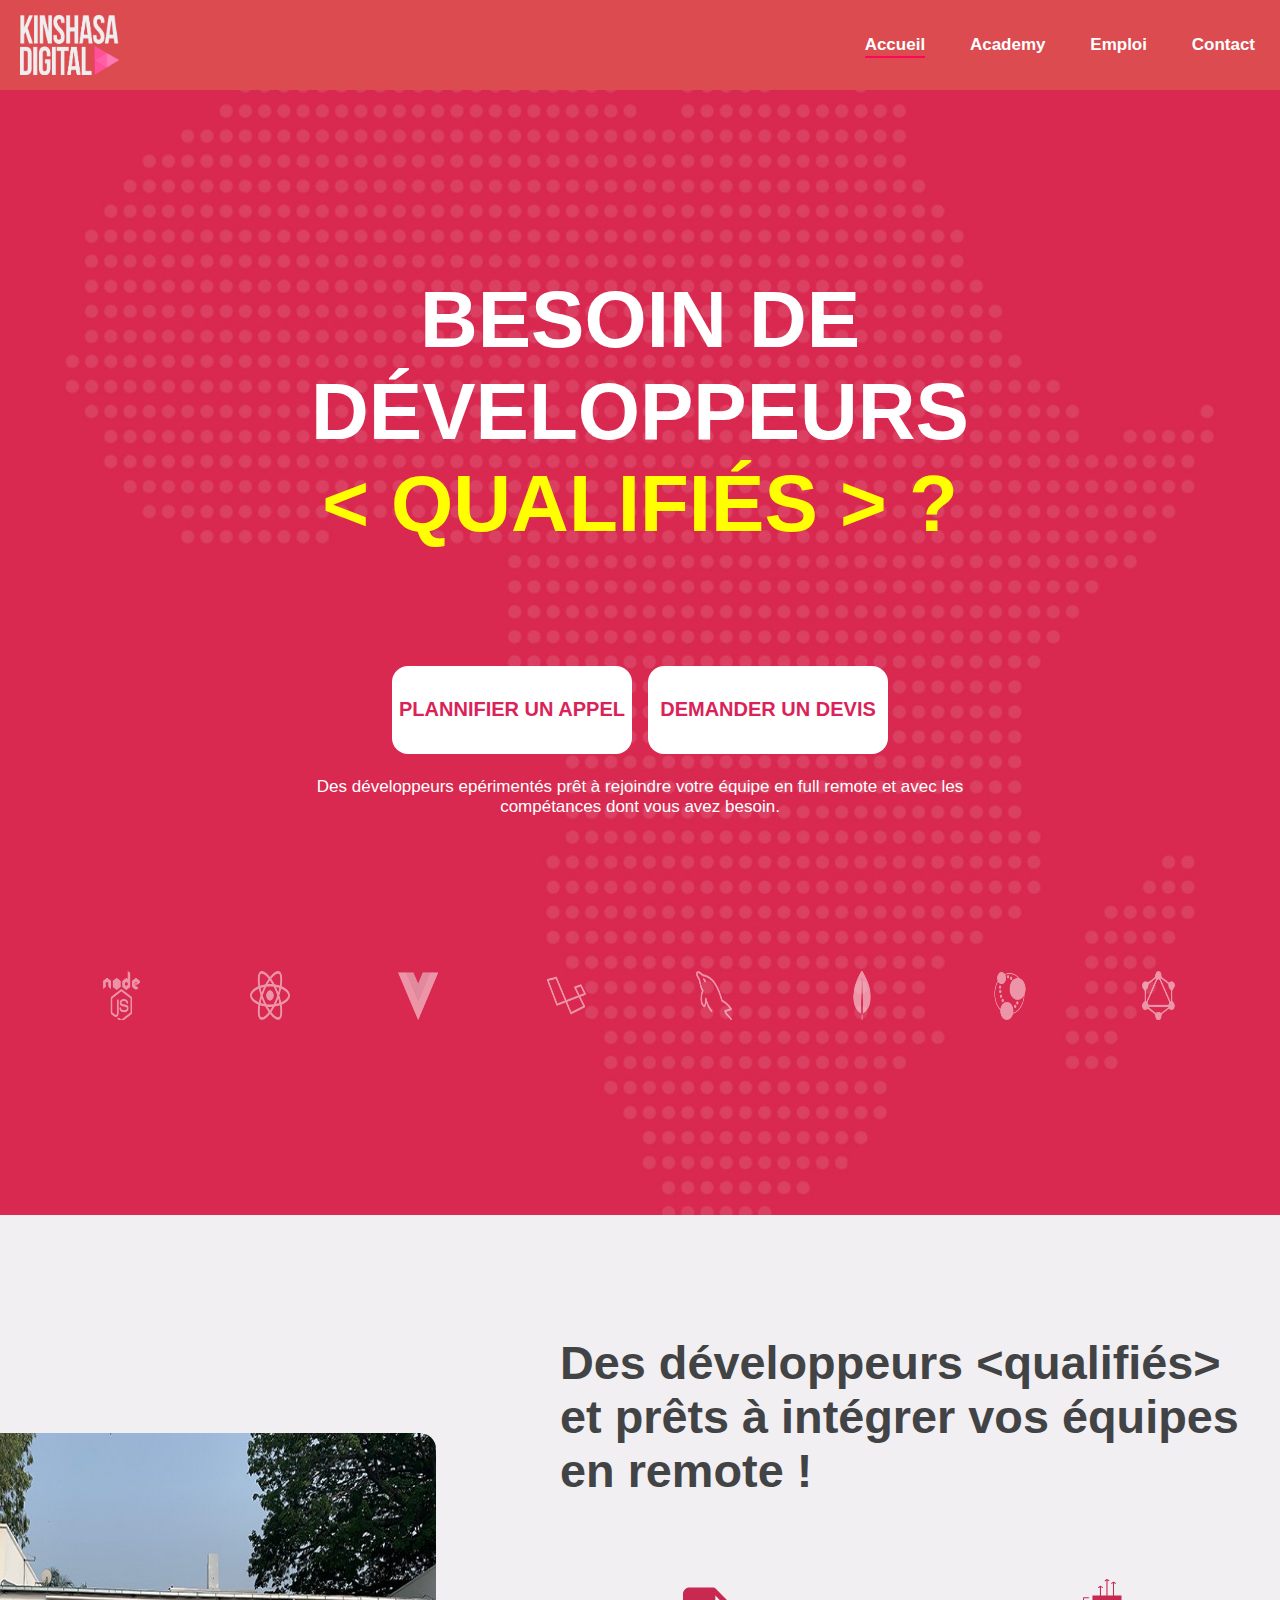
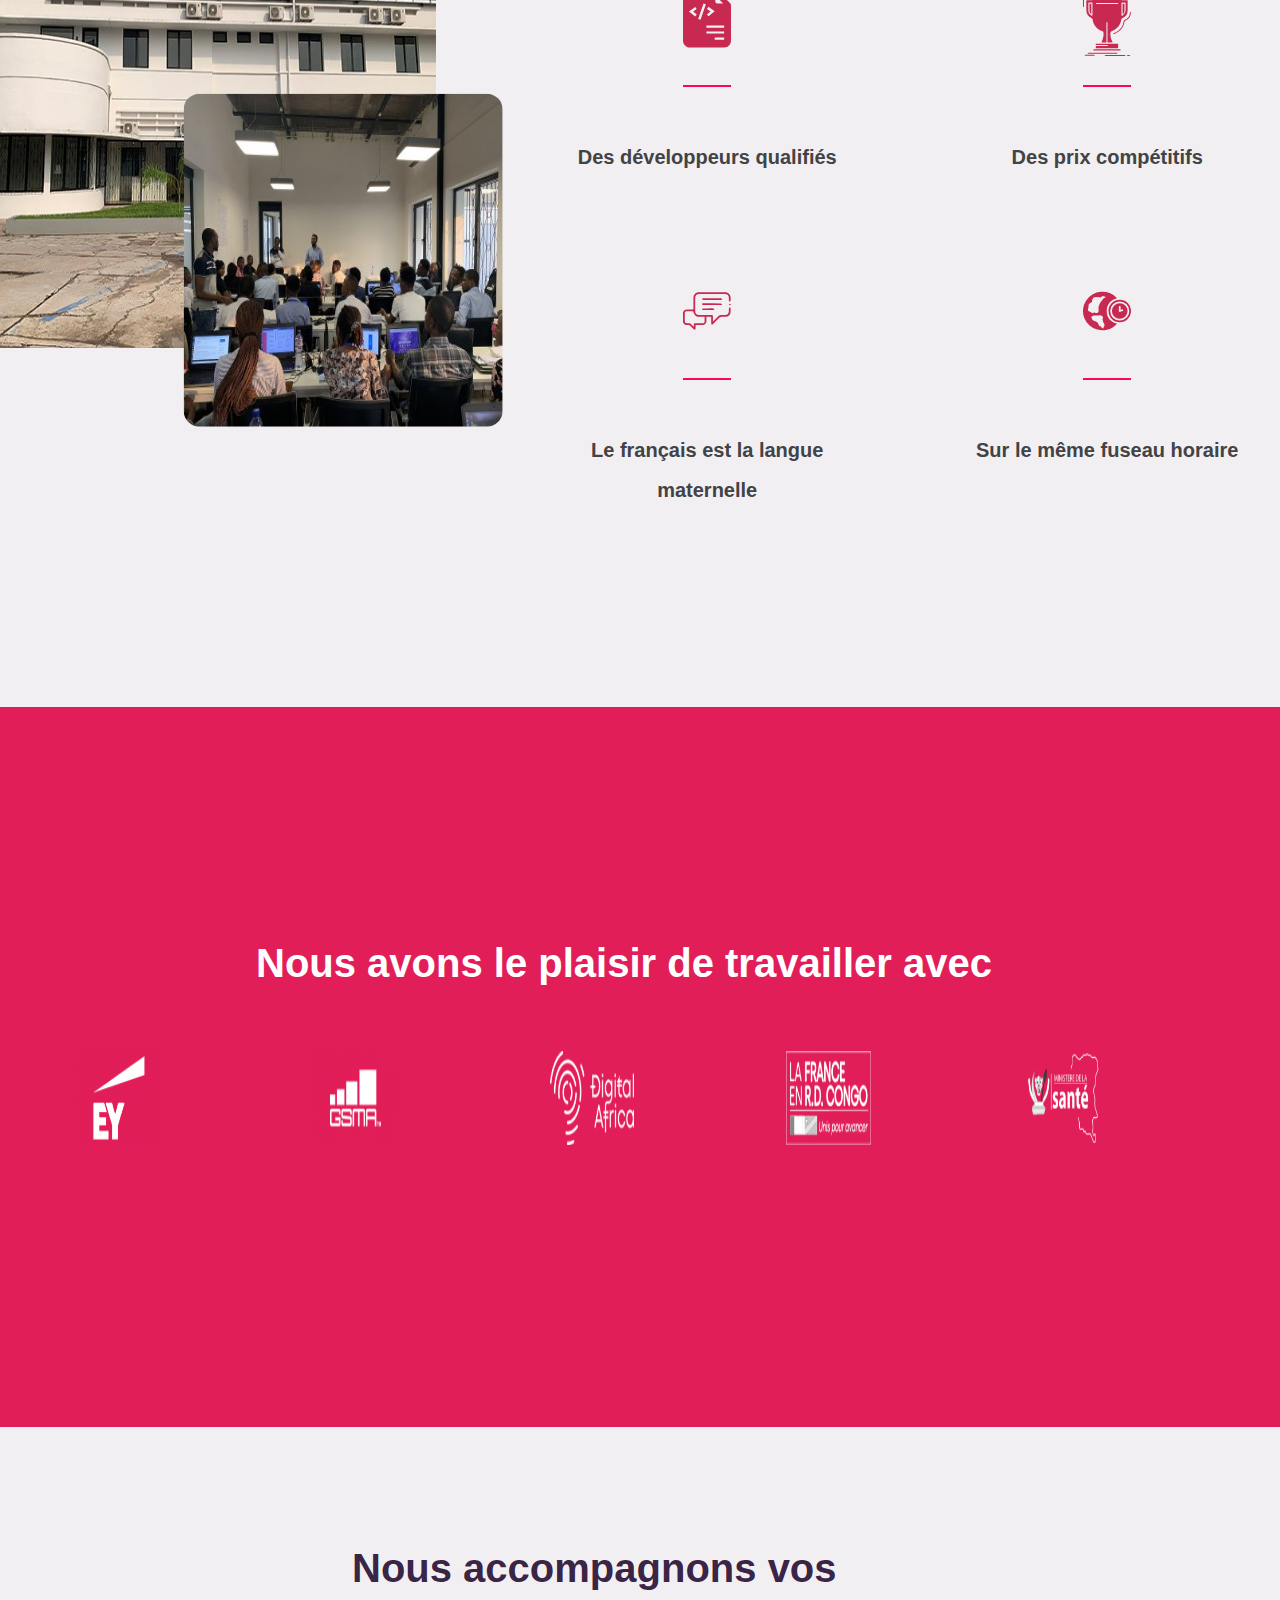
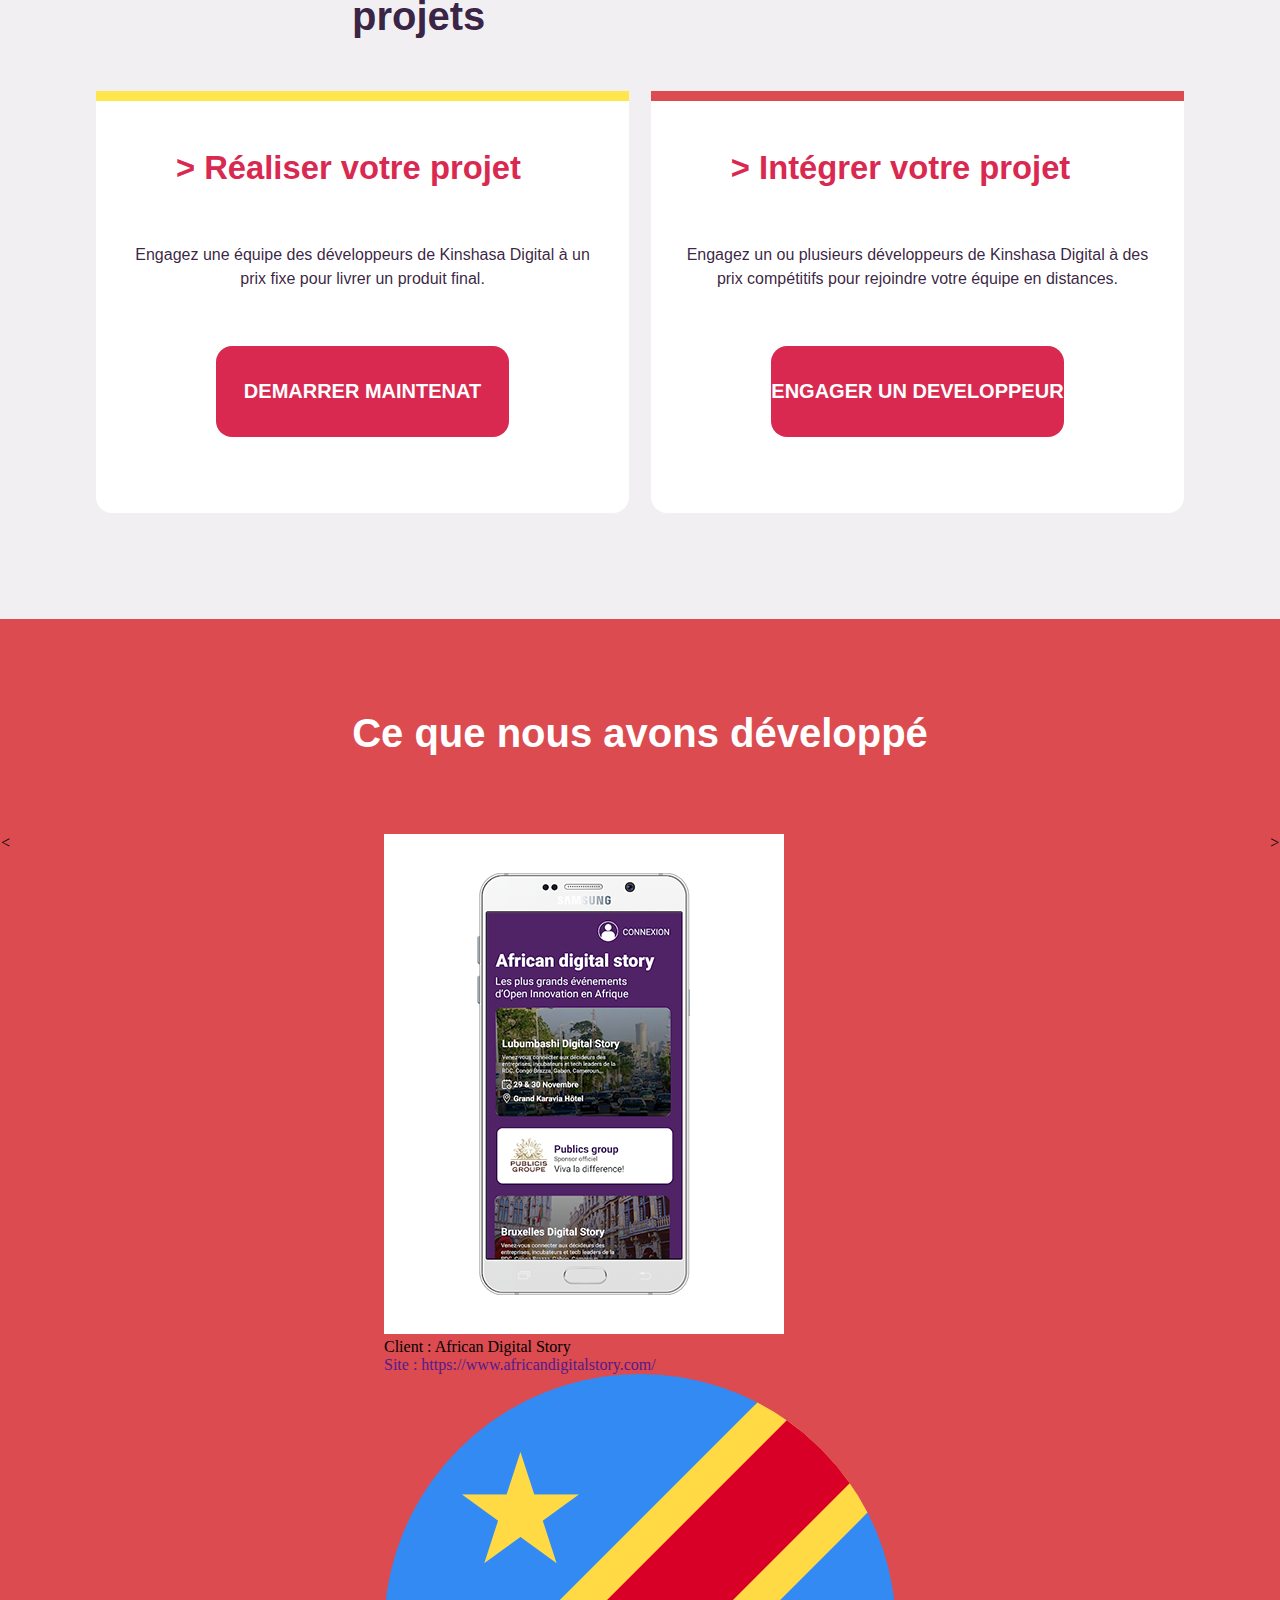
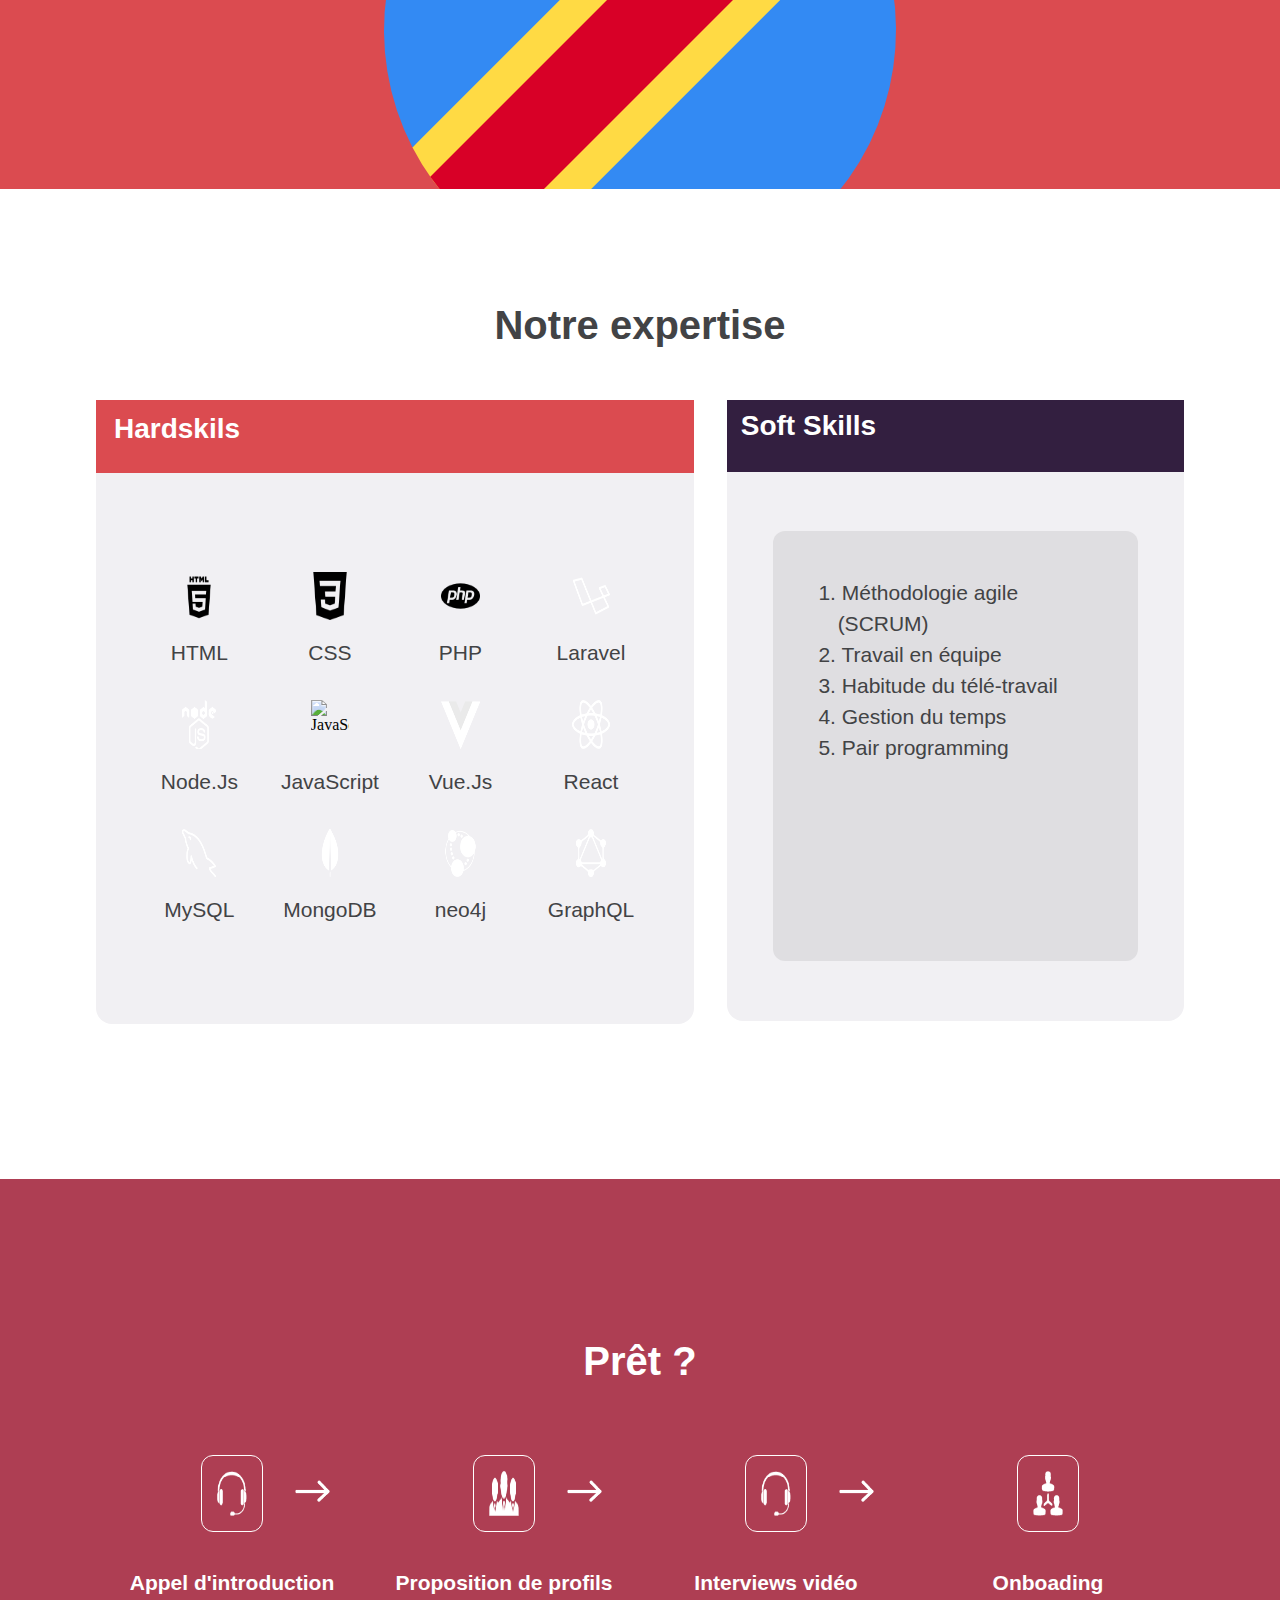
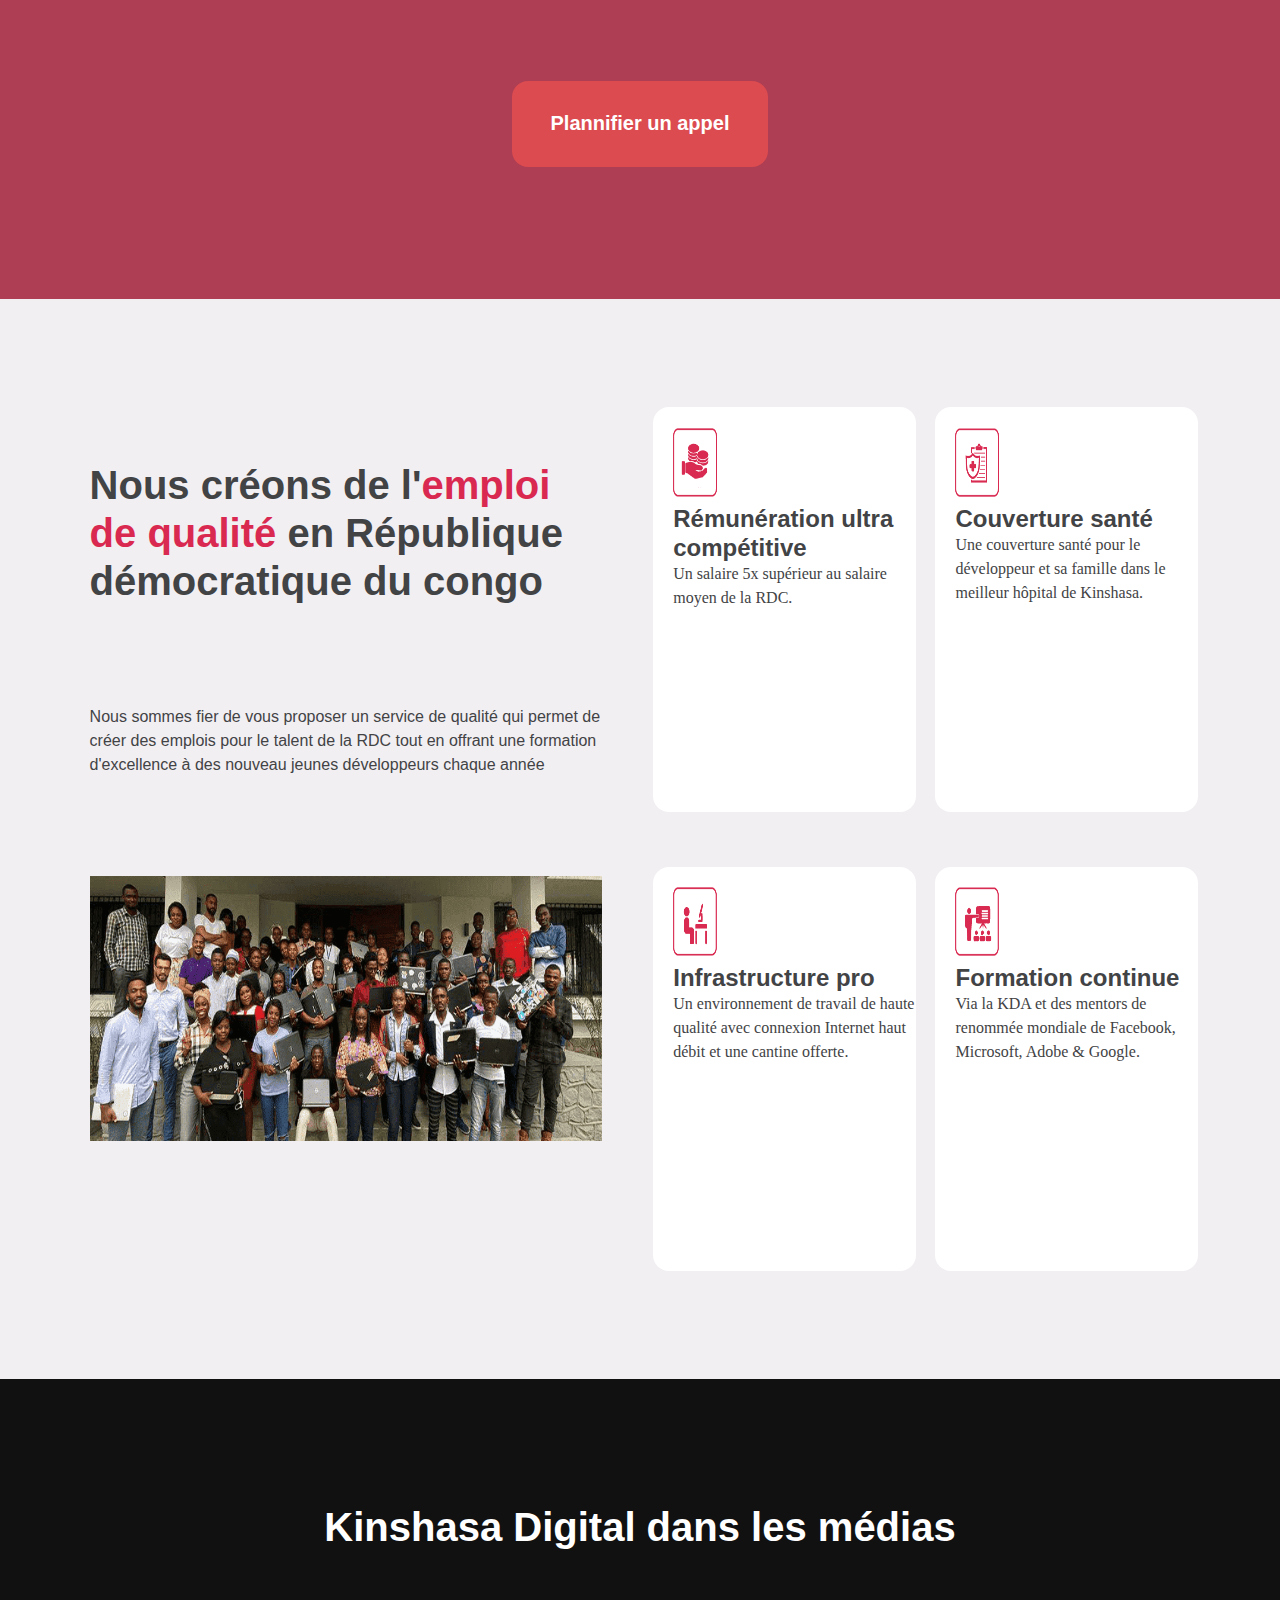
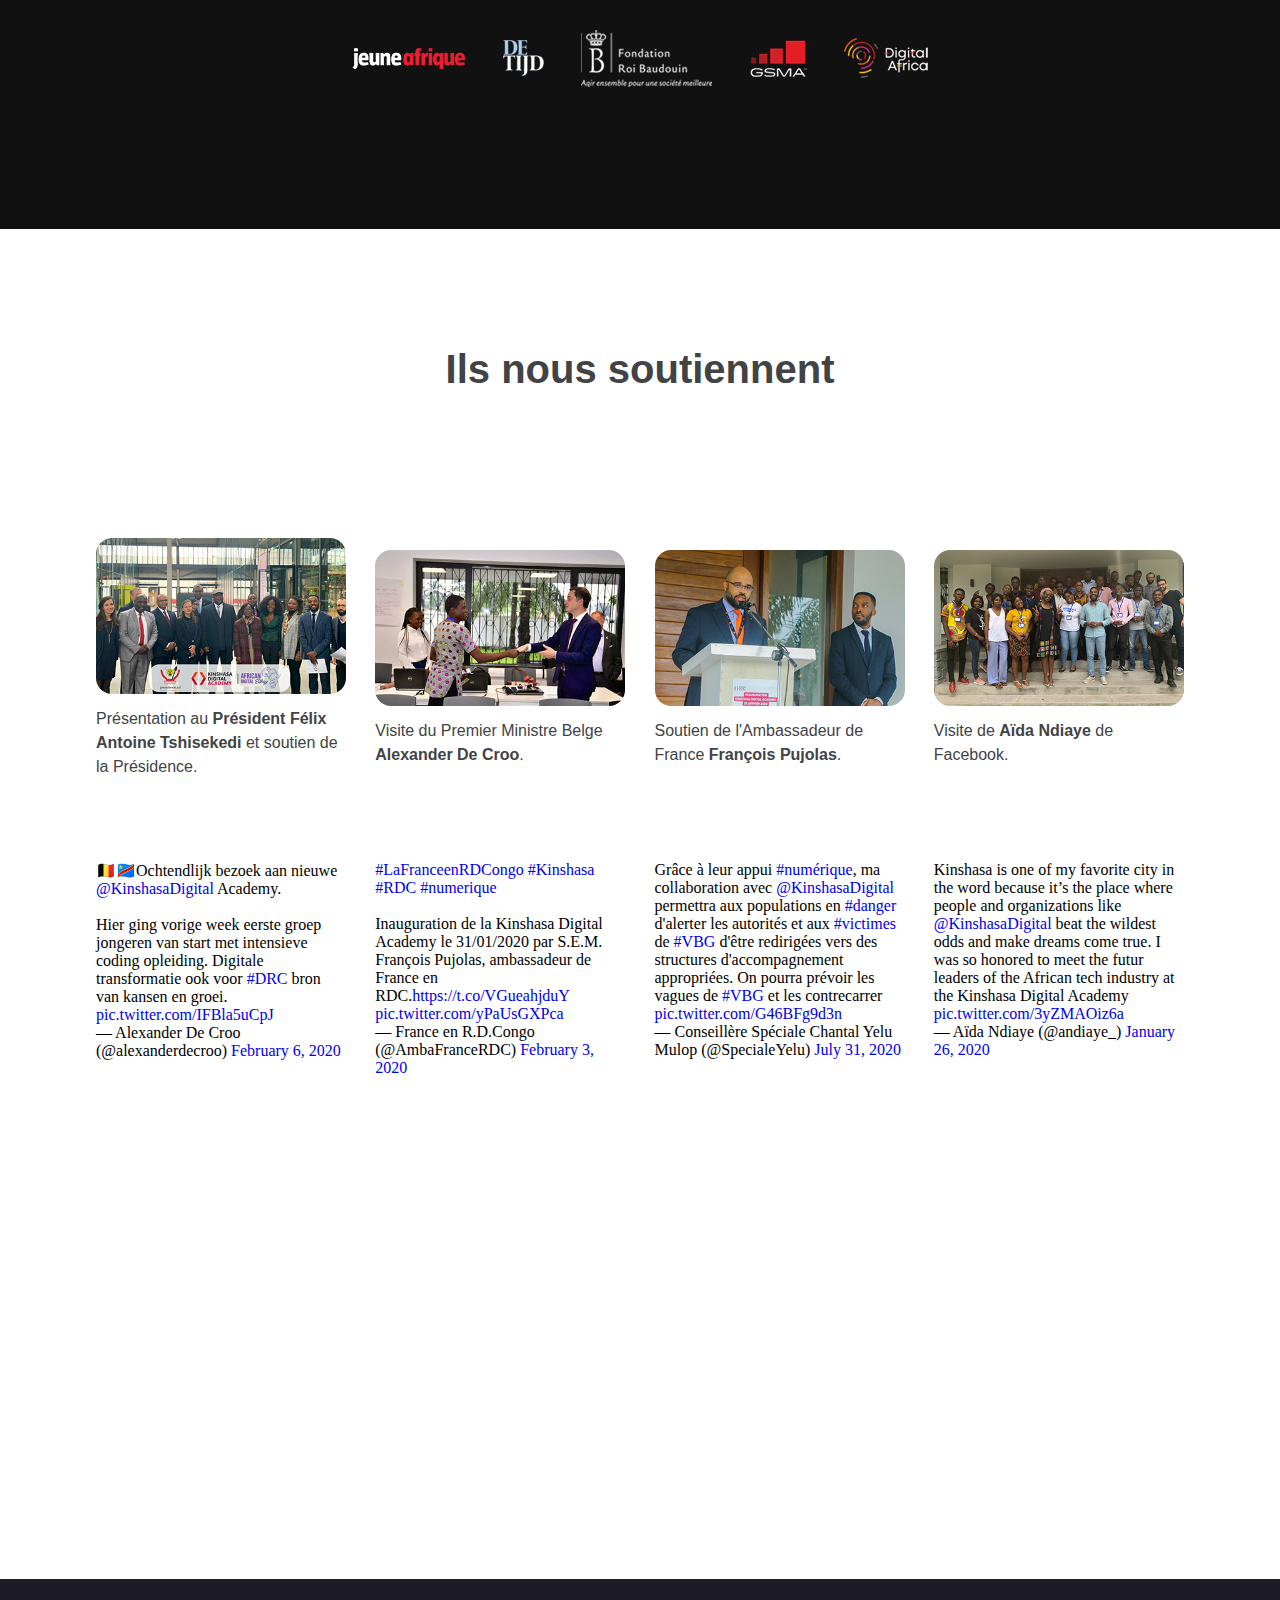
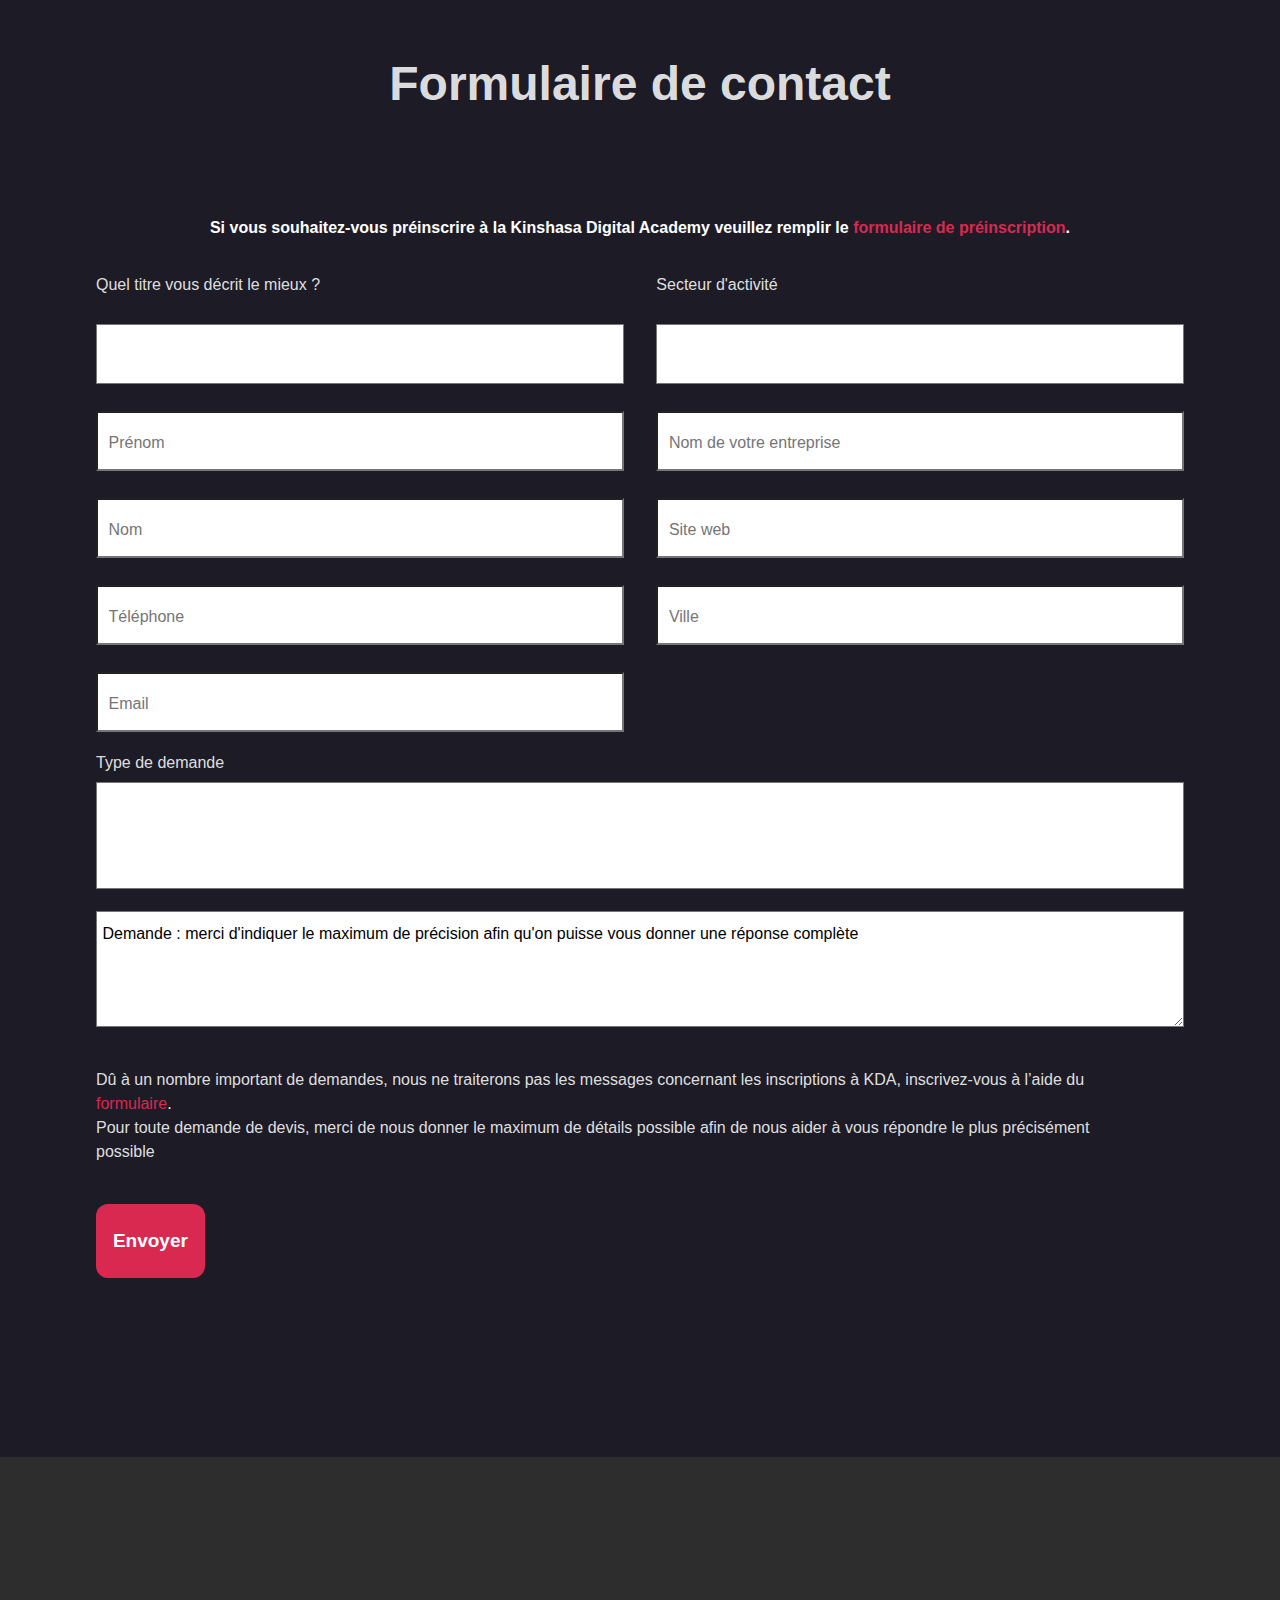
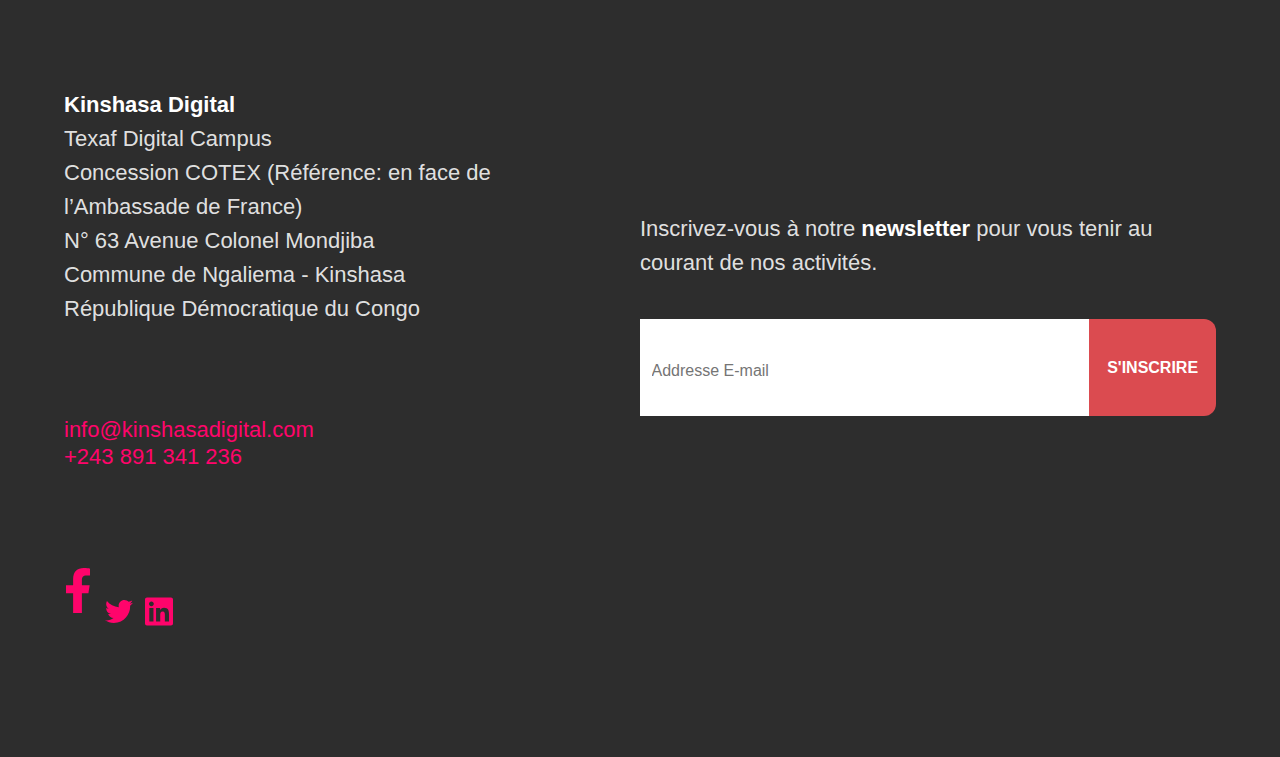
==== commit 942eae26: "m" ====
--- a/index.html
+++ b/index.html
@@ -1,19 +1,11 @@
 <!DOCTYPE html>
-<<<<<<< HEAD
 <html lang="en">
-=======
-<html lang="fr">
->>>>>>> 6683debfaee80e04f30d43340d595470b6e4c9cc
 <head>
     <meta charset="UTF-8">
     <meta http-equiv="X-UA-Compatible" content="IE=edge">
     <meta name="viewport" content="width=device-width, initial-scale=1.0">
     <title>Kinshasa Digital Academy</title>
-<<<<<<< HEAD
     <link rel="shortcut icon" href="./files/images/images/favicon-32x32.png" type="image/x-icon">
-=======
-    <link rel="shortcut icon" href="./file/images/images/favicon-32x32.png" type="image/x-icon">
->>>>>>> 6683debfaee80e04f30d43340d595470b6e4c9cc
     <link rel="stylesheet" href="css/style.css">
     <link rel="stylesheet" href="./css/sectionBetC.css">
     <link rel="stylesheet" href="./css/sectionDetE.css">
@@ -30,21 +22,13 @@
 
         <div id="topHeader">
             <div class="image">
-<<<<<<< HEAD
                 <img src="./files/images/images/logo_white.png" width="99" height="60"  alt="logo KDA" id="Logo">
-=======
-                <img src="./file/images/images/logo_white.png" width="99" height="60"  alt="logo KDA" id="Logo">
->>>>>>> 6683debfaee80e04f30d43340d595470b6e4c9cc
             </div>
             <nav id="navigation">
                 <ul id="orderNavigation">
                     <li><a href="" class="activeTag">Accueil</a></li>
                     <li><a href="">Academy</a></li>
-<<<<<<< HEAD
                     <li><a href="">Emploi</a></li>
-=======
-                    <li><a href="./html/emploi.html">Emploi</a></li>
->>>>>>> 6683debfaee80e04f30d43340d595470b6e4c9cc
                     <li><a href="">Contact</a></li>
                 </ul>
             </nav>
@@ -78,7 +62,6 @@
 
             <aside id="technoKDA">
                 <ul>
-<<<<<<< HEAD
                     <li><img src="./files/images/images/technos/nodejs.png" alt=""></li>
                     <li><img src="./files/images/images/technos/react.png" alt=""></li>
                     <li><img src="./files/images/images/technos/vuejs.png" alt=""></li>
@@ -87,16 +70,6 @@
                     <li><img src="./files/images/images/technos/mongodb.png" alt=""></li>
                     <li><img src="./files/images/images/technos/neo4j.png" alt=""></li>
                     <li><img src="./files/images/images/technos/graphql.png" alt=""></li>
-=======
-                    <li><img src="./file/images/images/technos/nodejs.png" alt=""></li>
-                    <li><img src="./file/images/images/technos/react.png" alt=""></li>
-                    <li><img src="./file/images/images/technos/vuejs.png" alt=""></li>
-                    <li><img src="./file/images/images/technos/laravel.png" alt=""></li>
-                    <li><img src="./file/images/images/technos/mysql.png" alt=""></li>
-                    <li><img src="./file/images/images/technos/mongodb.png" alt=""></li>
-                    <li><img src="./file/images/images/technos/neo4j.png" alt=""></li>
-                    <li><img src="./file/images/images/technos/graphql.png" alt=""></li>
->>>>>>> 6683debfaee80e04f30d43340d595470b6e4c9cc
                 </ul>
             </aside>
 
@@ -108,13 +81,8 @@
 
             <section id="devA">
                     <div id="devAImages">
-<<<<<<< HEAD
                         <img src="./files/images/images/kda/kda_campus.jpg" alt="Enceinte KDA" id="bigImage1">
                         <img src="./files/images/images/kda/kda_campus2.jpg" alt="Apprentissage" id="smallImage1">
-=======
-                        <img src="./file/images/images/kda/kda_campus.jpg" alt="Enceinte KDA" id="bigImage1">
-                        <img src="./file/images/images/kda/kda_campus2.jpg" alt="Apprentissage" id="smallImage1">
->>>>>>> 6683debfaee80e04f30d43340d595470b6e4c9cc
                     </div>
 
                     <article id="devAB">
@@ -122,37 +90,21 @@
                         <div id="technoUsedIn">
                             <div id="technoLeft">
                                 <div>
-<<<<<<< HEAD
                                     <img class="classAfterImage" src="./files/images/images/illustrations/paper.svg" alt="">
                                     <h4>Des développeurs qualifiés</h4>
                                 </div>
                                 <div>
                                     <img class="classAfterImage" src="./files/images/images/illustrations/chat.svg" alt="">
-=======
-                                    <img class="classAfterImage" src="./file/images/images/illustrations/paper.svg" alt="">
-                                    <h4>Des développeurs qualifiés</h4>
-                                </div>
-                                <div>
-                                    <img class="classAfterImage" src="./file/images/images/illustrations/chat.svg" alt="">
->>>>>>> 6683debfaee80e04f30d43340d595470b6e4c9cc
                                     <h4>Le français est la langue maternelle</h4>
                                 </div>
                             </div>
                             <div id="technoRight">
                                 <div>
-<<<<<<< HEAD
                                     <img class="classAfterImage" src="./files/images/images/illustrations/cup.svg" alt="">
                                     <h4>Des prix compétitifs</h4>
                                 </div>
                                 <div>
                                     <img class="classAfterImage" src="./files/images/images/illustrations/earth.svg" alt="">
-=======
-                                    <img class="classAfterImage" src="./file/images/images/illustrations/cup.svg" alt="">
-                                    <h4>Des prix compétitifs</h4>
-                                </div>
-                                <div>
-                                    <img class="classAfterImage" src="./file/images/images/illustrations/earth.svg" alt="">
->>>>>>> 6683debfaee80e04f30d43340d595470b6e4c9cc
                                     <h4>Sur le même fuseau horaire</h4>
                                 </div>
                             </div>
@@ -167,7 +119,6 @@
                 
                 <div id="partenersSliding">
                     <figure id="containSlides">
-<<<<<<< HEAD
                         <img src="./files/images/images/kda/ey-white-2.png" alt="">
                         <img src="./files/images/images/kda/gsma-2.png" alt="">
                         <img src="./files/images/images/kda/digitalafr-w.png" alt="">
@@ -181,21 +132,6 @@
                         <img src="./files/images/images/kda/orange-white.png" alt="">
                         <img src="./files/images/images/kda/deloitte-white.png" alt="">
                         <img src="./files/images/images/kda/ey-white-2.png" alt="">
-=======
-                        <img src="./file/images/images/kda/ey-white-2.png" alt="">
-                        <img src="./file/images/images/kda/gsma-2.png" alt="">
-                        <img src="./file/images/images/kda/digitalafr-w.png" alt="">
-                        <img src="./file/images/images/kda/embassade-france-grey.png" alt="">
-                        <img src="./file/images/images/kda/ministere_sante-grey.png" alt="">
-                        <img src="./file/images/images/kda/texaf-white.png" alt="">
-                        <img src="./file/images/images/kda/twb-white.png" alt="">
-                        <img src="./file/images/images/kda/banquemondiale.png" alt="">
-                        <img src="./file/images/images/kda/theeconomist.png" alt="">
-                        <img src="./file/images/images/kda/facebook-white.png" alt="">
-                        <img src="./file/images/images/kda/orange-white.png" alt="">
-                        <img src="./file/images/images/kda/deloitte-white.png" alt="">
-                        <img src="./file/images/images/kda/ey-white-2.png" alt="">
->>>>>>> 6683debfaee80e04f30d43340d595470b6e4c9cc
                     </figure>
                     
                 </div>
@@ -226,429 +162,83 @@
                 
                 <h2 id="titreNosSites"> Ce que nous avons développé</h2>
                 
-
+        
                 <div>
-                    <div id="arrowLess">&lt;</div>
-
-                    <div id="slideContainers">
-                    <div class="containerSliderSiteFait">
-                        <div class="imageDuSiteFait">
-<<<<<<< HEAD
-                            <img src="./files/images/images/works/companyleagues.png" alt="">
-=======
-                            <img src="./file/images/images/works/companyleagues.png" alt="">
->>>>>>> 6683debfaee80e04f30d43340d595470b6e4c9cc
-                        </div>
-
-                        <div class="sousLienDusite">
-                            <div class="sousLienGauche">
-
-                                <div class="sousLienGauche1">
-                                    <p>client : </p>
-                                </div>
-
-                                <div class="sousLienGauche2">
-                                    <p>Site : <a href=""></a></p>
-                                </div>
-
-                            </div>
-
-                            <div class="sousLienDroit">
-                                <figure>
-                                    <img src="" alt="">
-                                    <figcaption>Belgique</figcaption>
-                                </figure>
-                            </div>
-                        </div>
-
-                        <div class="technosDuLien">
-                            <ul>
-                                <li>
-                                    <figure>
-                                        <img src="" alt="">
-                                        <figcaption>Wordpress</figcaption>
-                                    </figure>
-                                </li>
+        
+                    <i class="icones">&lt;</i>
+                    <ul class="sectioSlide">
+                        <li class="itemSlide">
+                            <img src="./file/images/ADS.png" alt="ADS">
+                            <div class="midlleSlideBox">
+                                <div class="mentions">
+                                    <p>Client : African Digital Story</p>
+                                    <p><a href="">Site : https://www.africandigitalstory.com/</a></p>
+                                </div>
+                                <figure>
+                                    <img src="file/images/rdc.png" alt="RDC">
+                                    <figcaption>RDC</figcaption>
+                                </figure>
+                            </div>
+        
+                            <ul class="bottomSlide">
+                                <li>React Native</li>
+                                <li></li>
+                                <li></li>
                             </ul>
-                        </div>
-                    </div>
-
-                    <div class="containerSliderSiteFait">
-                        <div class="imageDuSiteFait">
-<<<<<<< HEAD
-                            <img src="./files/images/images/works/digitalafrica.png" alt=""> 
-=======
-                            <img src="./file/images/images/works/digitalafrica.png" alt=""> 
->>>>>>> 6683debfaee80e04f30d43340d595470b6e4c9cc
-                        </div>
-
-                        <div class="sousLienDusite">
-                            <div class="sousLienGauche">
-
-                                <div class="sousLienGauche1">
-                                    <p>client : </p>
-                                </div>
-
-                                <div class="sousLienGauche2">
-                                    <p>Site : <a href=""></a></p>
-                                </div>
-
-                            </div>
-
-                            <div class="sousLienDroit">
-                                <figure>
-                                    <img src="" alt="">
-                                    <figcaption>Belgique</figcaption>
-                                </figure>
-                            </div>
-                        </div>
-
-                        <div class="technosDuLien">
-                            <ul>
-                                <li>
-                                    <figure>
-                                        <img src="" alt="">
-                                        <figcaption>Wordpress</figcaption>
-                                    </figure>
-                                </li>
+                        </li>
+        
+        
+                        <li class="itemSlide">
+                            <img src="./file/images/companyleagues.png" alt="BELGIQUE">
+                            <div class="midlleSlideBox">
+                                <div class="mentions">
+                                    <p>Company Leagues</p>
+                                    <p><a href="">Site : https://</a></p>
+                                </div>
+                                <figure>
+                                    <img src="file/images/belgique.png" alt="RDC">
+                                    <figcaption>BELGIQUE</figcaption>
+                                </figure>
+                            </div>
+        
+                            <ul class="bottomSlide">
+                                <li>React Native</li>
+                                <li></li>
+                                <li></li>
                             </ul>
-                        </div>
-                    </div>
-
-
-                    <div class="containerSliderSiteFait">
-                        <div class="imageDuSiteFait">
-<<<<<<< HEAD
-                            <img src="./files/images/images/works/elan.png" alt="">
-=======
-                            <img src="./file/images/images/works/elan.png" alt="">
->>>>>>> 6683debfaee80e04f30d43340d595470b6e4c9cc
-                        </div>
-
-                        <div class="sousLienDusite">
-                            <div class="sousLienGauche">
-
-                                <div class="sousLienGauche1">
-                                    <p>client : </p>
-                                </div>
-
-                                <div class="sousLienGauche2">
-                                    <p>Site : <a href=""></a></p>
-                                </div>
-
-                            </div>
-
-                            <div class="sousLienDroit">
-                                <figure>
-                                    <img src="" alt="">
-                                    <figcaption>Belgique</figcaption>
-                                </figure>
-                            </div>
-                        </div>
-
-                        <div class="technosDuLien">
-                            <ul>
-                                <li>
-                                    <figure>
-                                        <img src="" alt="">
-                                        <figcaption>Wordpress</figcaption>
-                                    </figure>
-                                </li>
+                        </li>
+        
+        
+        
+                        <li class="itemSlide">
+                            <img src="./file/images/ADS.png" alt="ADS">
+                            <div class="midlleSlideBox">
+                                <div class="mentions">
+                                    <p>African Digital Story</p>
+                                    <p><a href="">Site : https://</a></p>
+                                </div>
+                                <figure>
+                                    <img src="file/images/rdc.png" alt="RDC">
+                                    <figcaption>RDC</figcaption>
+                                </figure>
+                            </div>
+        
+                            <ul class="bottomSlide">
+                                <li>React Native</li>
+                                <li></li>
+                                <li></li>
                             </ul>
-                        </div>
-                    </div>
-
-                    <!-- 
- <div class="containerSliderSiteFait">
-                        <div class="imageDuSiteFait">
-<<<<<<< HEAD
-                            <img src="./files/images/images/works/jaunecongo.png" alt="">
-=======
-                            <img src="./file/images/images/works/jaunecongo.png" alt="">
->>>>>>> 6683debfaee80e04f30d43340d595470b6e4c9cc
-                        </div>
-
-                        <div class="sousLienDusite">
-                            <div class="sousLienGauche">
-
-                                <div class="sousLienGauche1">
-                                    <p>client : </p>
-                                </div>
-
-                                <div class="sousLienGauche2">
-                                    <p>Site : <a href=""></a></p>
-                                </div>
-
-                            </div>
-
-                            <div class="sousLienDroit">
-                                <figure>
-                                    <img src="" alt="">
-                                    <figcaption>Belgique</figcaption>
-                                </figure>
-                            </div>
-                        </div>
-
-                        <div class="technosDuLien">
-                            <ul>
-                                <li>
-                                    <figure>
-                                        <img src="" alt="">
-                                        <figcaption>Wordpress</figcaption>
-                                    </figure>
-                                </li>
-                            </ul>
-                        </div>
-                    </div>
-
-
-
-                    <div class="containerSliderSiteFait">
-                        <div class="imageDuSiteFait">
-<<<<<<< HEAD
-                            <img src="./files/images/images/works/resilientdigitalafrica.png" alt="">
-=======
-                            <img src="./file/images/images/works/resilientdigitalafrica.png" alt="">
->>>>>>> 6683debfaee80e04f30d43340d595470b6e4c9cc
-                        </div>
-
-                        <div class="sousLienDusite">
-                            <div class="sousLienGauche">
-
-                                <div class="sousLienGauche1">
-                                    <p>client : </p>
-                                </div>
-
-                                <div class="sousLienGauche2">
-                                    <p>Site : <a href=""></a></p>
-                                </div>
-
-                            </div>
-
-                            <div class="sousLienDroit">
-                                <figure>
-                                    <img src="" alt="">
-                                    <figcaption>Belgique</figcaption>
-                                </figure>
-                            </div>
-                        </div>
-
-                        <div class="technosDuLien">
-                            <ul>
-                                <li>
-                                    <figure>
-                                        <img src="" alt="">
-                                        <figcaption>Wordpress</figcaption>
-                                    </figure>
-                                </li>
-                            </ul>
-                        </div>
-                    </div>
-
-
-                    <div class="containerSliderSiteFait">
-                        <div class="imageDuSiteFait">
-<<<<<<< HEAD
-                            <img src="./files/images/images/works/cofed.png" alt="">
-=======
-                            <img src="./file/images/images/works/cofed.png" alt="">
->>>>>>> 6683debfaee80e04f30d43340d595470b6e4c9cc
-                        </div>
-
-                        <div class="sousLienDusite">
-                            <div class="sousLienGauche">
-
-                                <div class="sousLienGauche1">
-                                    <p>client : </p>
-                                </div>
-
-                                <div class="sousLienGauche2">
-                                    <p>Site : <a href=""></a></p>
-                                </div>
-
-                            </div>
-
-                            <div class="sousLienDroit">
-                                <figure>
-                                    <img src="" alt="">
-                                    <figcaption>Belgique</figcaption>
-                                </figure>
-                            </div>
-                        </div>
-
-                        <div class="technosDuLien">
-                            <ul>
-                                <li>
-                                    <figure>
-                                        <img src="" alt="">
-                                        <figcaption>Wordpress</figcaption>
-                                    </figure>
-                                </li>
-                            </ul>
-                        </div>
-                    </div>
-
-
-
-                    <div class="containerSliderSiteFait">
-                        <div class="imageDuSiteFait">
-<<<<<<< HEAD
-                            <img src="./files/images/images/works/ADS.png" alt="">
-=======
-                            <img src="./file/images/images/works/ADS.png" alt="">
->>>>>>> 6683debfaee80e04f30d43340d595470b6e4c9cc
-                        </div>
-
-                        <div class="sousLienDusite">
-                            <div class="sousLienGauche">
-
-                                <div class="sousLienGauche1">
-                                    <p>client : </p>
-                                </div>
-
-                                <div class="sousLienGauche2">
-                                    <p>Site : <a href=""></a></p>
-                                </div>
-
-                            </div>
-
-                            <div class="sousLienDroit">
-                                <figure>
-                                    <img src="" alt="">
-                                    <figcaption>Belgique</figcaption>
-                                </figure>
-                            </div>
-                        </div>
-
-                        <div class="technosDuLien">
-                            <ul>
-                                <li>
-                                    <figure>
-                                        <img src="" alt="">
-                                        <figcaption>Wordpress</figcaption>
-                                    </figure>
-                                </li>
-                            </ul>
-                        </div>
-                    </div>
-
-
-
-
-
-                    <div class="containerSliderSiteFait">
-                        <div class="imageDuSiteFait">
-<<<<<<< HEAD
-                            <img src="./files/images/images/works/covid-dashboard.png" alt="">
-=======
-                            <img src="./file/images/images/works/covid-dashboard.png" alt="">
->>>>>>> 6683debfaee80e04f30d43340d595470b6e4c9cc
-                        </div>
-
-                        <div class="sousLienDusite">
-                            <div class="sousLienGauche">
-
-                                <div class="sousLienGauche1">
-                                    <p>client : </p>
-                                </div>
-
-                                <div class="sousLienGauche2">
-                                    <p>Site : <a href=""></a></p>
-                                </div>
-
-                            </div>
-
-                            <div class="sousLienDroit">
-                                <figure>
-                                    <img src="" alt="">
-                                    <figcaption>Belgique</figcaption>
-                                </figure>
-                            </div>
-                        </div>
-
-                        <div class="technosDuLien">
-                            <ul>
-                                <li>
-                                    <figure>
-                                        <img src="" alt="">
-                                        <figcaption>Wordpress</figcaption>
-                                    </figure>
-                                </li>
-                            </ul>
-                        </div>
-                    </div>
-
-
-
-
-                    <div class="containerSliderSiteFait">
-                        <div class="imageDuSiteFait">
-<<<<<<< HEAD
-                            <img src="./files/images/images/works/tandem.png" alt="">
-=======
-                            <img src="./file/images/images/works/tandem.png" alt="">
->>>>>>> 6683debfaee80e04f30d43340d595470b6e4c9cc
-                        </div>
-
-                        <div class="sousLienDusite">
-                            <div class="sousLienGauche">
-
-                                <div class="sousLienGauche1">
-                                    <p>client : </p>
-                                </div>
-
-                                <div class="sousLienGauche2">
-                                    <p>Site : <a href=""></a></p>
-                                </div>
-
-                            </div>
-
-                            <div class="sousLienDroit">
-                                <figure>
-                                    <img src="" alt="">
-                                    <figcaption>Belgique</figcaption>
-                                </figure>
-                            </div>
-                        </div>
-
-                        <div class="technosDuLien">
-                            <ul>
-                                <li>
-                                    <figure>
-                                        <img src="" alt="">
-                                        <figcaption>Wordpress</figcaption>
-                                    </figure>
-                                </li>
-                            </ul>
-                        </div>
-                    </div>
-
-                    </div>
-                   
-                     -->
-
-                    <!-- <ul> -->
-                        <!-- <li></li> -->
-                        <!-- <li></li> -->
-                        <!-- <li></li> -->
-                       
-                        <!--  <li></li>
-                        <li></li>
-                        <li></li>
-                        <li></li>
-                        <li></li>
-<<<<<<< HEAD
-                        <li><img src="./files/images/images/works/tandem.png" alt=""></li>
-=======
-                        <li><img src="./file/images/images/works/tandem.png" alt=""></li>
->>>>>>> 6683debfaee80e04f30d43340d595470b6e4c9cc
- -->
+                        </li>
+                        
+                    </ul>
+        
+                    <i class="icones right">&gt;</i>
+        
+                </div>
+        
+            </section>    
                     
-                    <div id="arrowMore">&gt;</div>
-                </div>
-
-            </section>
-
+            
             <section id="expertise">
                 <h2 id="notreExpertise">Notre expertise</h2>
                 <div id="hardAndSkills">
@@ -659,121 +249,73 @@
                         <ul>
                             <li>
                                 <figure>
-<<<<<<< HEAD
                                     <img src="./files/images/images/technos/iconfinder_10-html5_104494 (1).png" alt="">
-=======
-                                    <img src="./file/images/images/technos/iconfinder_10-html5_104494 (1).png" alt="">
->>>>>>> 6683debfaee80e04f30d43340d595470b6e4c9cc
                                     <figcaption>HTML</figcaption>
                                 </figure>
                             </li>
                             <li>
                                 <figure>
-<<<<<<< HEAD
                                     <img src="./files/images/images/technos/iconfinder_css3_4691518.png" alt="">
-=======
-                                    <img src="./file/images/images/technos/iconfinder_css3_4691518.png" alt="">
->>>>>>> 6683debfaee80e04f30d43340d595470b6e4c9cc
                                     <figcaption>CSS</figcaption>
                                 </figure>
                             </li>
                             <li>
                                 <figure>
-<<<<<<< HEAD
                                     <img src="./files/images/images/technos/iconfinder_php_4691347.png" alt="">
-=======
-                                    <img src="./file/images/images/technos/iconfinder_php_4691347.png" alt="">
->>>>>>> 6683debfaee80e04f30d43340d595470b6e4c9cc
                                     <figcaption>PHP</figcaption>
                                 </figure>
                             </li>
                             <li>
                                 <figure>
-<<<<<<< HEAD
                                     <img src="./files/images/images/technos/laravel.png" alt="">
-=======
-                                    <img src="./file/images/images/technos/laravel.png" alt="">
->>>>>>> 6683debfaee80e04f30d43340d595470b6e4c9cc
                                     <figcaption>Laravel</figcaption>
                                 </figure>
                             </li>
                             <li>
                                 <figure>
-<<<<<<< HEAD
                                     <img src="./files/images/images/technos/nodejs.png" alt="">
-=======
-                                    <img src="./file/images/images/technos/nodejs.png" alt="">
->>>>>>> 6683debfaee80e04f30d43340d595470b6e4c9cc
                                     <figcaption>Node.Js</figcaption>
                                 </figure>
                             </li>
                             <li>
                                 <figure>
-<<<<<<< HEAD
                                     <img src="./files/images/images/technos/" alt="JavaScript">
-=======
-                                    <img src="./file/images/images/technos/" alt="JavaScript">
->>>>>>> 6683debfaee80e04f30d43340d595470b6e4c9cc
                                     <figcaption>JavaScript</figcaption>
                                 </figure>
                             </li>
                             <li>
                                 <figure>
-<<<<<<< HEAD
                                     <img src="./files/images/images/technos/vuejs.png" alt="">
-=======
-                                    <img src="./file/images/images/technos/vuejs.png" alt="">
->>>>>>> 6683debfaee80e04f30d43340d595470b6e4c9cc
                                     <figcaption>Vue.Js</figcaption>
                                 </figure>
                             </li>
                             <li>
                                 <figure>
-<<<<<<< HEAD
                                     <img src="./files/images/images/technos/react.png" alt="">
-=======
-                                    <img src="./file/images/images/technos/react.png" alt="">
->>>>>>> 6683debfaee80e04f30d43340d595470b6e4c9cc
                                     <figcaption>React</figcaption>
                                 </figure>
                             </li>
                             <li>
                                 <figure>
-<<<<<<< HEAD
                                     <img src="./files/images/images/technos/mysql.png" alt="">
-=======
-                                    <img src="./file/images/images/technos/mysql.png" alt="">
->>>>>>> 6683debfaee80e04f30d43340d595470b6e4c9cc
                                     <figcaption>MySQL</figcaption>
                                 </figure>
                             </li>
                             <li>
                                 <figure>
-<<<<<<< HEAD
                                     <img src="./files/images/images/technos/mongodb.png" alt="">
-=======
-                                    <img src="./file/images/images/technos/mongodb.png" alt="">
->>>>>>> 6683debfaee80e04f30d43340d595470b6e4c9cc
                                     <figcaption>MongoDB</figcaption>
                                 </figure>
                             </li>
                             <li>
                                 <figure>
-<<<<<<< HEAD
                                     <img src="./files/images/images/technos/neo4j.png" alt="">
-=======
-                                    <img src="./file/images/images/technos/neo4j.png" alt="">
->>>>>>> 6683debfaee80e04f30d43340d595470b6e4c9cc
                                     <figcaption>neo4j</figcaption>
                                 </figure>
                             </li>
                             <li>
                                 <figure>
-<<<<<<< HEAD
                                     <img src="./files/images/images/technos/graphql.png" alt="">
-=======
-                                    <img src="./file/images/images/technos/graphql.png" alt="">
->>>>>>> 6683debfaee80e04f30d43340d595470b6e4c9cc
                                     <figcaption>GraphQL</figcaption>
                                 </figure>
                             </li>
@@ -802,17 +344,10 @@
                 <h2>Prêt ?</h2>
 
                 <ul>
-<<<<<<< HEAD
                     <li> <figure><img src="./files/images/images/illustrations/call.png" alt=""> <figcaption>Appel d'introduction</figcaption></figure> <img src="./files/images/images/illustrations/arrow.png" alt="arow left"> </li>
                     <li> <figure><img src="./files/images/images/illustrations/users.png" alt=""> <figcaption>Proposition de profils</figcaption></figure> <img src="./files/images/images/illustrations/arrow.png" alt="arow left"> </li>
                     <li> <figure><img src="./files/images/images/illustrations/call.png" alt=""> <figcaption>Interviews vidéo</figcaption></figure> <img src="./files/images/images/illustrations/arrow.png" alt="arow left"> </li>
                     <li> <figure><img src="./files/images/images/illustrations/user_group.png" alt=""><figcaption>Onboading</figcaption></figure></li>
-=======
-                    <li> <figure><img src="./file/images/images/illustrations/call.png" alt=""> <figcaption>Appel d'introduction</figcaption></figure> <img src="./file/images/images/illustrations/arrow.png" alt="arow left"> </li>
-                    <li> <figure><img src="./file/images/images/illustrations/users.png" alt=""> <figcaption>Proposition de profils</figcaption></figure> <img src="./file/images/images/illustrations/arrow.png" alt="arow left"> </li>
-                    <li> <figure><img src="./file/images/images/illustrations/call.png" alt=""> <figcaption>Interviews vidéo</figcaption></figure> <img src="./file/images/images/illustrations/arrow.png" alt="arow left"> </li>
-                    <li> <figure><img src="./file/images/images/illustrations/user_group.png" alt=""><figcaption>Onboading</figcaption></figure></li>
->>>>>>> 6683debfaee80e04f30d43340d595470b6e4c9cc
                 </ul>
                 <div><a href="">Plannifier un appel</a></div>
             </section>
@@ -826,51 +361,31 @@
                     <p>Nous sommes fier de vous proposer un service de qualité qui permet de créer des emplois pour le talent de la RDC tout en offrant une formation d'excellence à des nouveau jeunes développeurs chaque année</p>
 
                     <div>
-<<<<<<< HEAD
                         <img src="./files/images/images/kda/students.png" alt="apprenants de la kda" id="imageEmploisDRC">
-=======
-                        <img src="./file/images/images/kda/students.png" alt="apprenants de la kda" id="imageEmploisDRC">
->>>>>>> 6683debfaee80e04f30d43340d595470b6e4c9cc
                     </div>
                 </article>
 
                 <div id="listingAction">
                    <div>
                     <div class="ActionsOfListing">
-<<<<<<< HEAD
                         <img src="./files/images/images/illustrations/salary.png" alt="Rémunération ultra compétitive" id="imgRemuneration">
-=======
-                        <img src="./file/images/images/illustrations/salary.png" alt="Rémunération ultra compétitive" id="imgRemuneration">
->>>>>>> 6683debfaee80e04f30d43340d595470b6e4c9cc
                         <h4>Rémunération ultra compétitive</h4>
                         <p>Un salaire 5x supérieur au salaire moyen de la RDC.</p>
                     </div>
                     <div class="ActionsOfListing">
-<<<<<<< HEAD
                         <img src="./files/images/images/illustrations/working.png" alt="Infrastructurepro" id="imgPro">
-=======
-                        <img src="./file/images/images/illustrations/working.png" alt="Infrastructurepro" id="imgPro">
->>>>>>> 6683debfaee80e04f30d43340d595470b6e4c9cc
                          <h4>Infrastructure pro</h4>
                         <p>Un environnement de travail de haute qualité avec connexion Internet haut débit et une cantine offerte.</p>
                     </div>
                    </div>
                   <div>
                     <div class="ActionsOfListing">
-<<<<<<< HEAD
                         <img src="./files/images/images/illustrations/health.png" alt="Couverture santé" id="imgCouverture">
-=======
-                        <img src="./file/images/images/illustrations/health.png" alt="Couverture santé" id="imgCouverture">
->>>>>>> 6683debfaee80e04f30d43340d595470b6e4c9cc
                          <h4>Couverture santé</h4>
                         <p>Une couverture santé pour le développeur et sa famille dans le meilleur hôpital de Kinshasa.</p>
                     </div>
                     <div class="ActionsOfListing">
-<<<<<<< HEAD
                         <img src="./files/images/images/illustrations/training.png" alt="Formation continue">
-=======
-                        <img src="./file/images/images/illustrations/training.png" alt="Formation continue">
->>>>>>> 6683debfaee80e04f30d43340d595470b6e4c9cc
                          <h4>Formation continue</h4>
                         <p>Via la KDA et des mentors de renommée mondiale de Facebook, Microsoft, Adobe & Google.</p>
                     </div>
@@ -883,19 +398,11 @@
                 
 
                 <ul>
-<<<<<<< HEAD
                     <li><img src="./files/images/images/medias/jeuneafr.png" alt="Présentation au Président Félix Antoine Tshisekedi"></li>
                     <li><img src="./files/images/images/medias/detijd.png" alt="Visite du Premier Ministre Belge"></li>
                     <li><img src="./files/images/images/medias/frb.png" alt="Ambassadeur de France François Pujolas"></li>
                     <li><img src="./files/images/images/medias/gsma.png" alt=""></li>
                     <li><img src="./files/images/images/medias/digitalafr.png" alt=""></li>
-=======
-                    <li><img src="./file/images/images/medias/jeuneafr.png" alt="Présentation au Président Félix Antoine Tshisekedi"></li>
-                    <li><img src="./file/images/images/medias/detijd.png" alt="Visite du Premier Ministre Belge"></li>
-                    <li><img src="./file/images/images/medias/frb.png" alt="Ambassadeur de France François Pujolas"></li>
-                    <li><img src="./file/images/images/medias/gsma.png" alt=""></li>
-                    <li><img src="./file/images/images/medias/digitalafr.png" alt=""></li>
->>>>>>> 6683debfaee80e04f30d43340d595470b6e4c9cc
                 </ul>
             </section>
             <section id="soutiens">
@@ -1006,15 +513,9 @@
                             <a href="tel:+243 891 341 236">+243 891 341 236</a>
                        </div>
                         <div id="mediasSociaux">
-<<<<<<< HEAD
                             <a href=""><img id="imgSvgFB" src="./files/images/facebook-f-brands.svg" alt="Facebook"></a>
                             <a href=""><img src="./files/images/twitter-brands.svg" alt="twitter"></a>
                             <a href=""><img src="./files/images/linkedin-brands.svg" alt="LinkeDin"></a>
-=======
-                            <a href=""><img id="imgSvgFB" src="./file/images/facebook-f-brands.svg" alt="Facebook"></a>
-                            <a href=""><img src="./file/images/twitter-brands.svg" alt="twitter"></a>
-                            <a href=""><img src="./file/images/linkedin-brands.svg" alt="LinkeDin"></a>
->>>>>>> 6683debfaee80e04f30d43340d595470b6e4c9cc
                         </div>
                     </address>
    
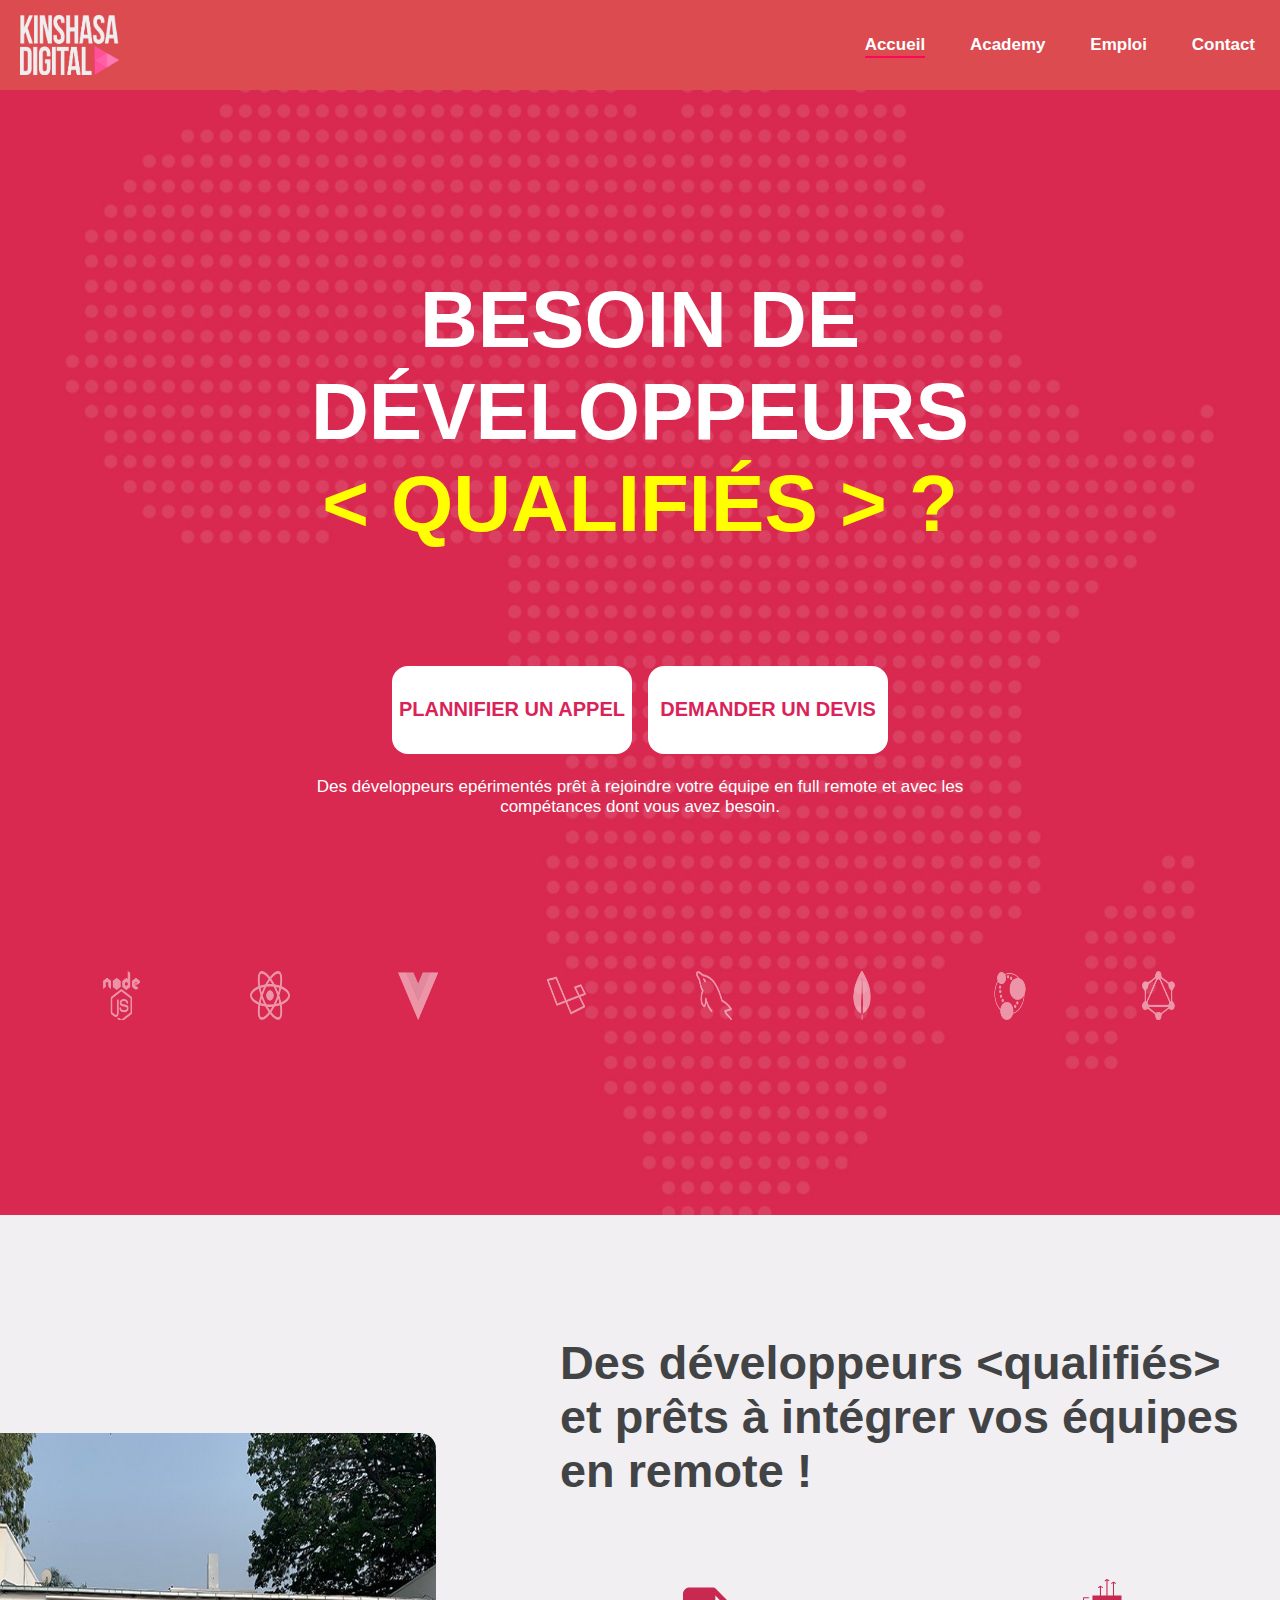
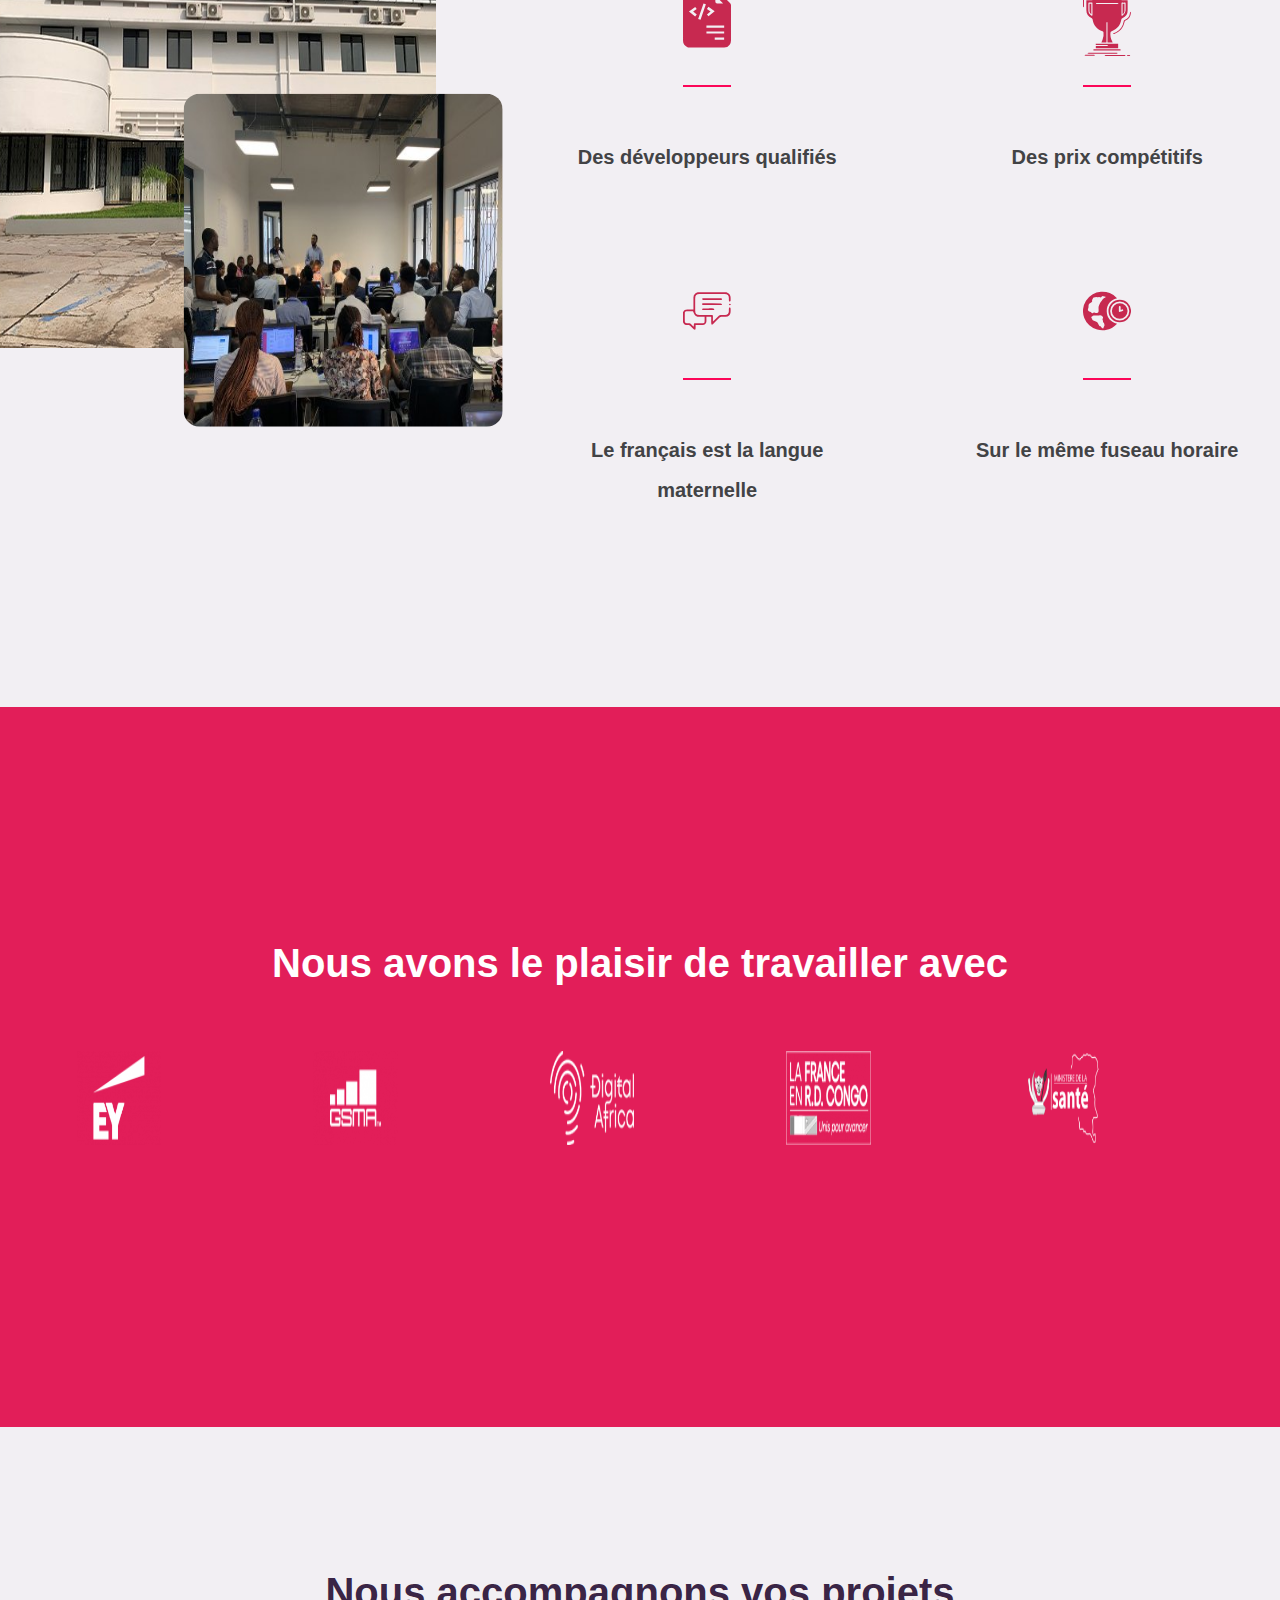
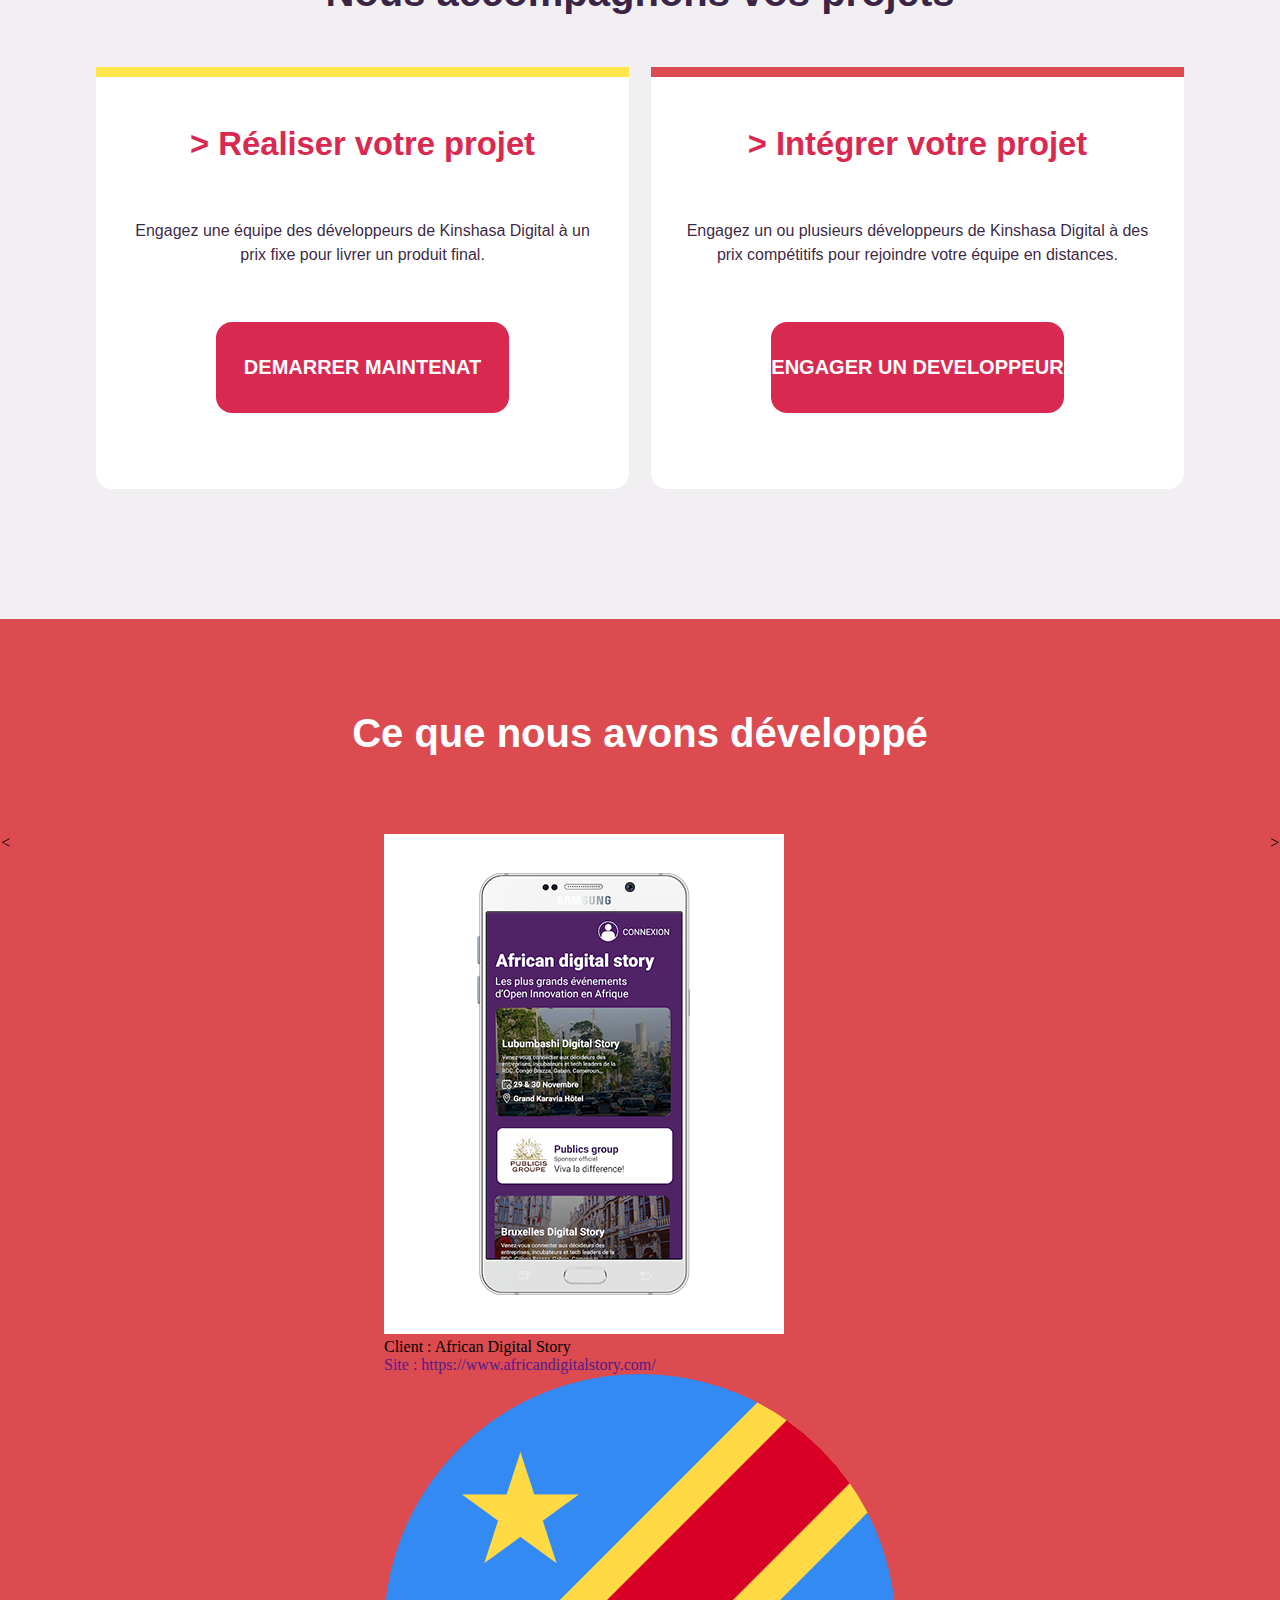
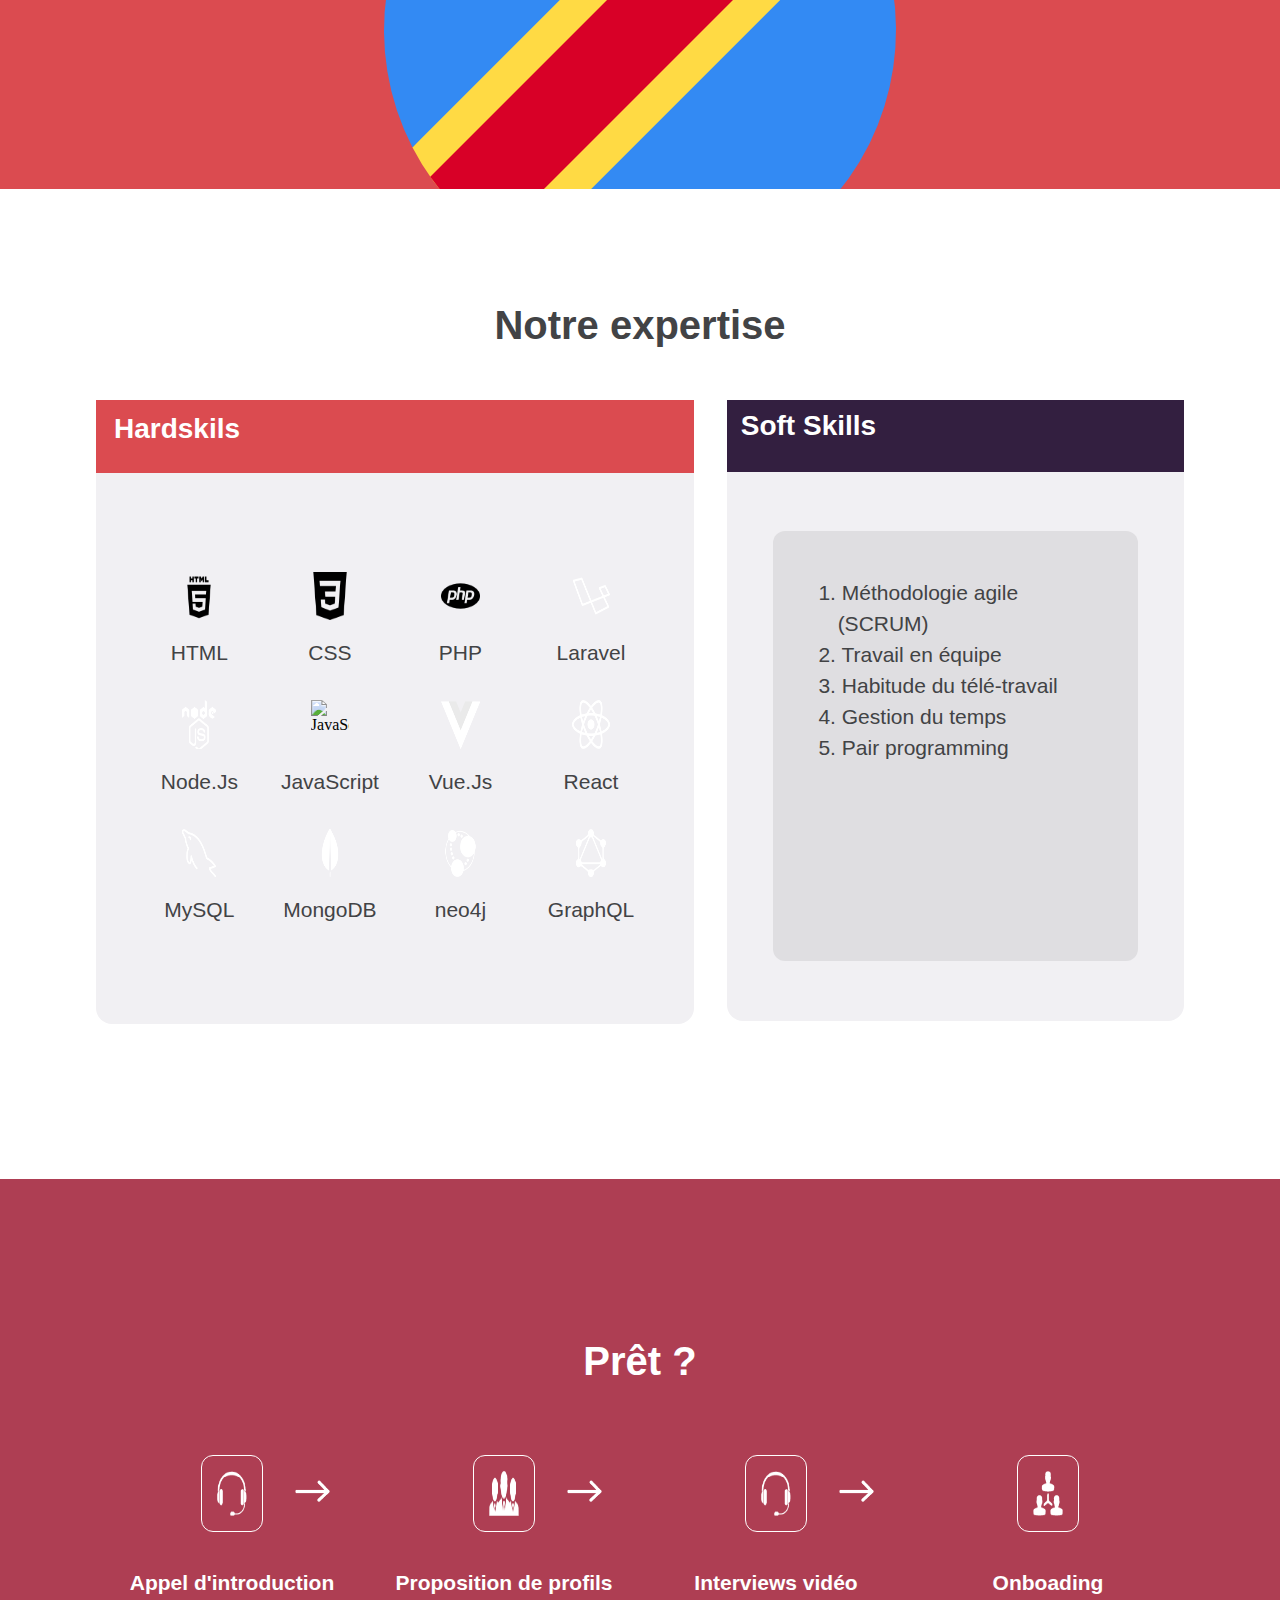
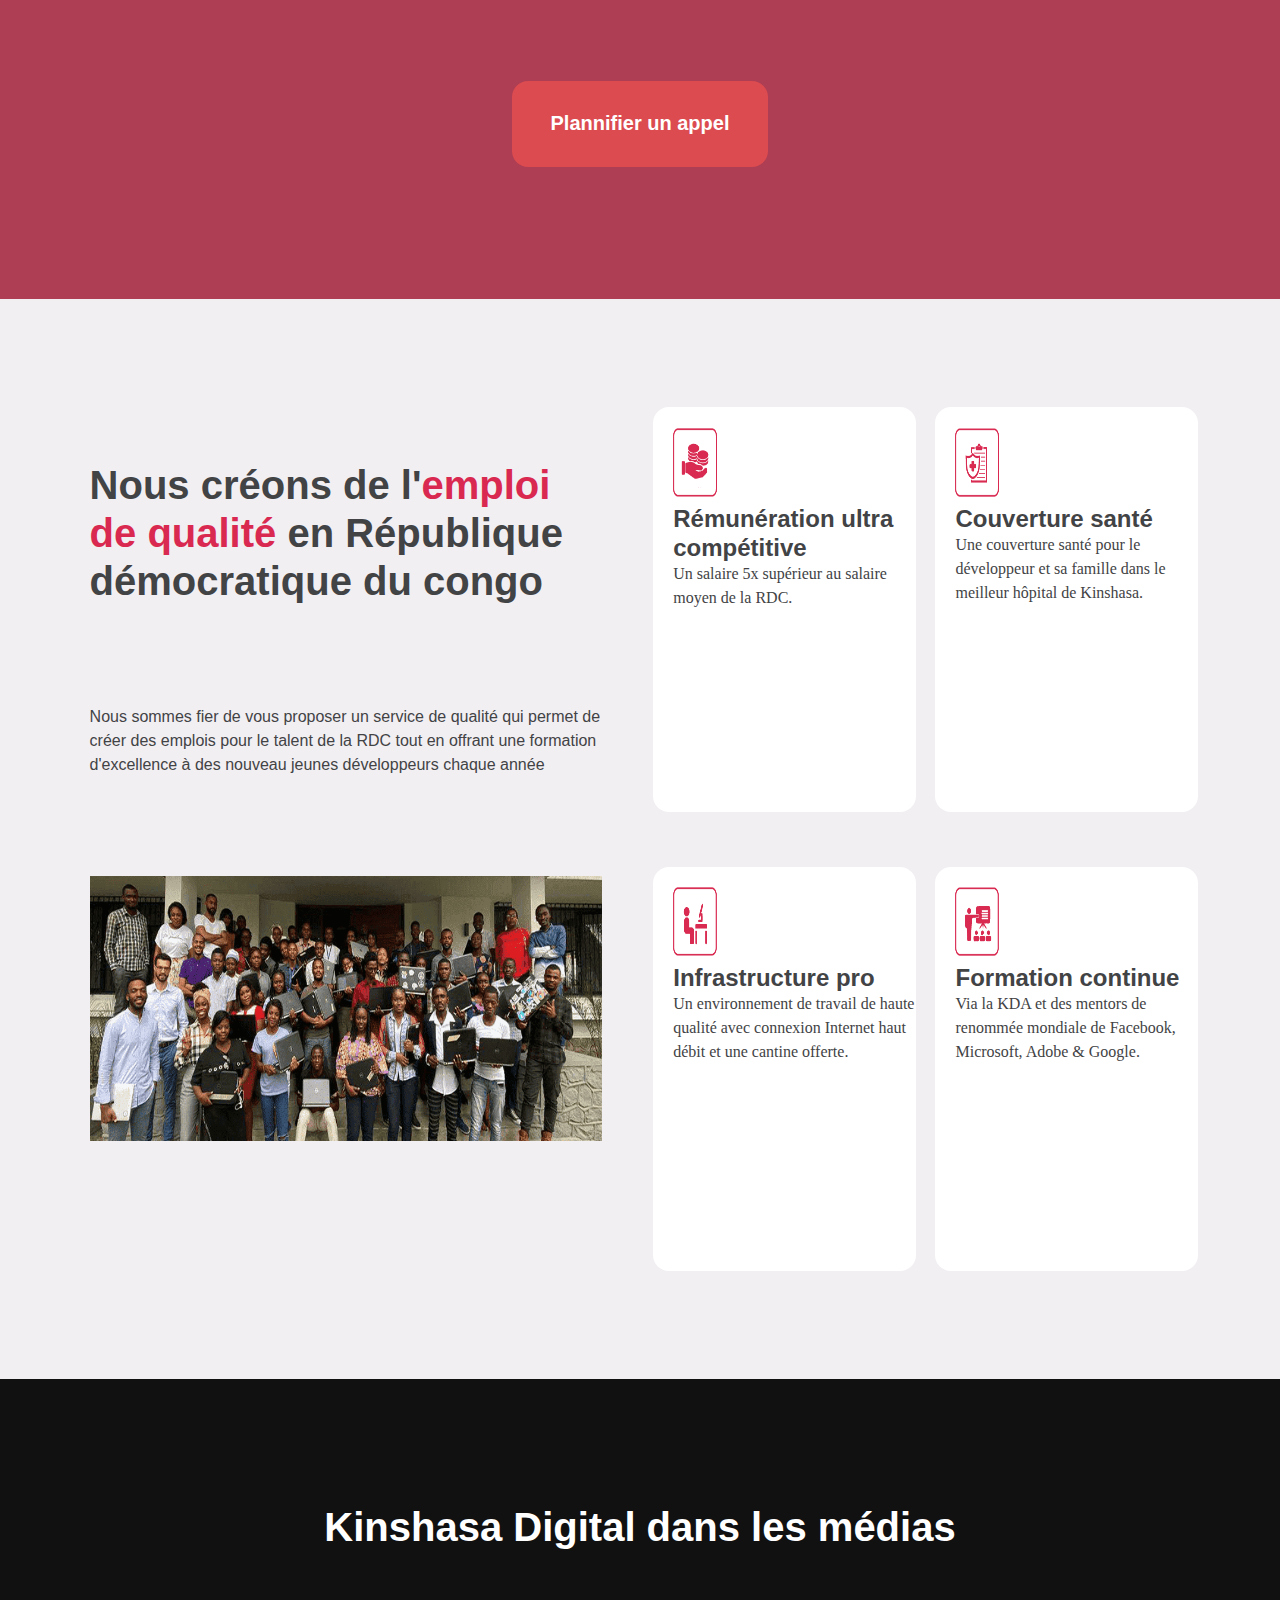
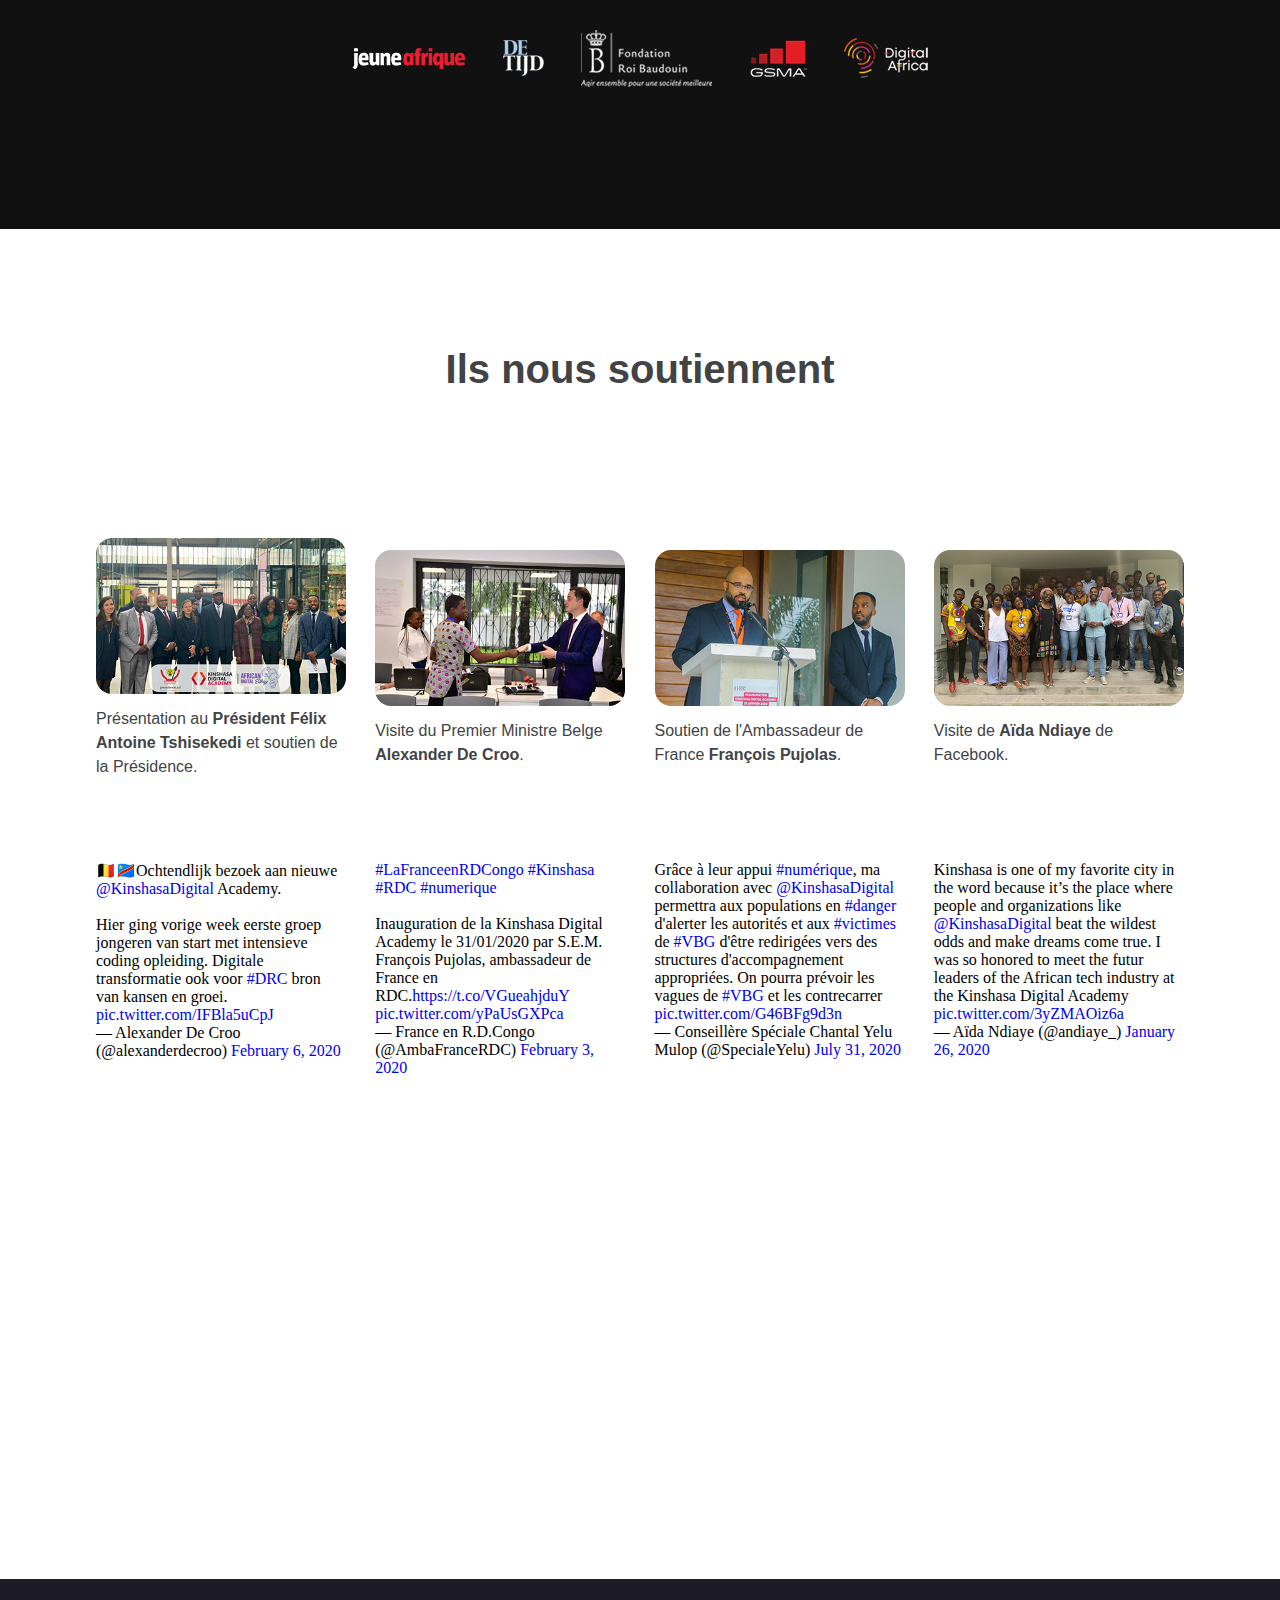
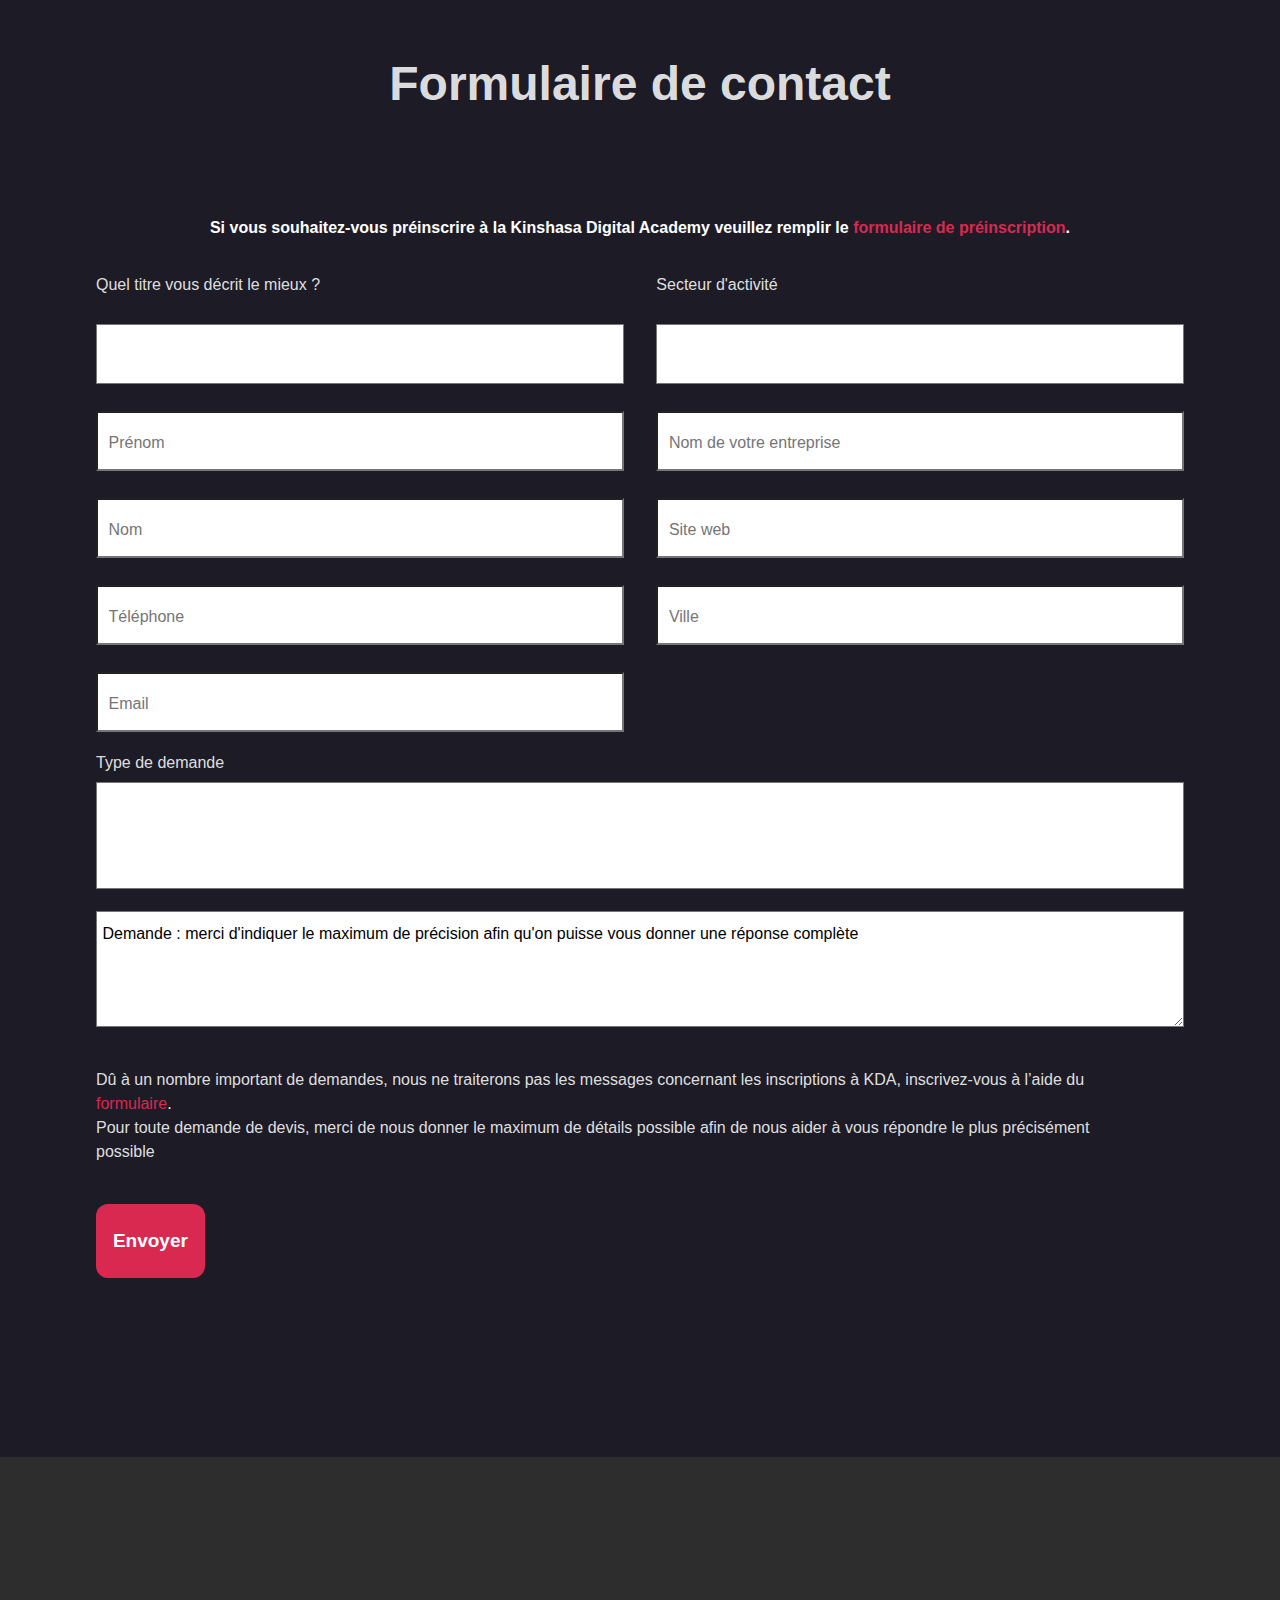
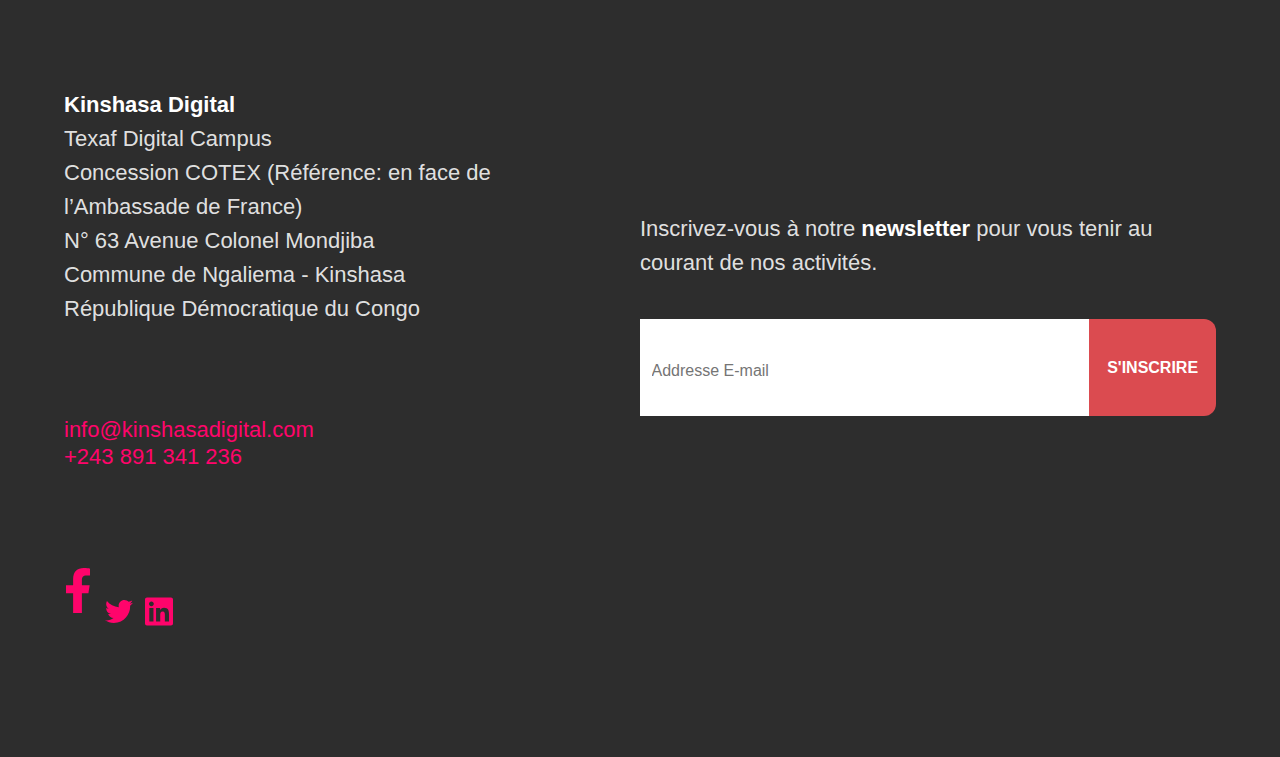
==== commit 615acf24: "modification des liens" ====
--- a/index.html
+++ b/index.html
@@ -28,7 +28,7 @@
                 <ul id="orderNavigation">
                     <li><a href="" class="activeTag">Accueil</a></li>
                     <li><a href="">Academy</a></li>
-                    <li><a href="">Emploi</a></li>
+                    <li><a href="./html/emploi.html">Emploi</a></li>
                     <li><a href="">Contact</a></li>
                 </ul>
             </nav>
@@ -53,7 +53,9 @@
                     </ul>
 
                     <p id="phraseJointe">
-                        Des développeurs epérimentés prêt à rejoindre votre équipe en full remote et avec les compétances dont vous avez besoin.
+                        Des développeurs epérimentés prêt à rejoindre votre équipe en full remote et avec les <span>
+                            compétances dont vous avez besoin.
+                        </span>
                     </p>
                 </div>
 
--- a/css/style.css
+++ b/css/style.css
@@ -100,7 +100,7 @@
 header{
     width: 100%;
     height: 135vh;
-    background-image: url("/files/images/hero-background.jpg");
+    background-image: url("../file/hero-background.jpg");
     background-size: cover;
     background-position: bottom;
     display: flex;
@@ -212,6 +212,8 @@
     color: #ffffff;
     text-align: center;
     font-size: 17px;
+    display: flex;
+    flex-direction: column;
 }
 
 aside#technoKDA{
--- a/css/sectionBetC.css
+++ b/css/sectionBetC.css
@@ -146,7 +146,7 @@
 }
 
 #parteners{
-    width: 60%;
+    width: auto;
     font-family: -apple-system, BlinkMacSystemFont, 'Segoe UI', Roboto, Oxygen, Ubuntu, Cantarell, 'Open Sans', 'Helvetica Neue', sans-serif;
     font-size: 40px;
     color: #ffffff;
--- a/css/sectionDetE.css
+++ b/css/sectionDetE.css
@@ -10,7 +10,7 @@
 }
 
 #AccProjet{
-    width: 45%;
+    width: auto;
     font-size: 40px;
     font-family: -apple-system, BlinkMacSystemFont, 'Segoe UI', Roboto, Oxygen, Ubuntu, Cantarell, 'Open Sans', 'Helvetica Neue', sans-serif;
     font-weight: 700;
@@ -51,7 +51,7 @@
 
 .realisProject > div:nth-child(1), .integrateProject > div:nth-child(1){
     margin-top: -5%;    
-    width: 70%;
+    width: auto;
     height: 25%;
     font-family: -apple-system, BlinkMacSystemFont, 'Segoe UI', Roboto, Oxygen, Ubuntu, Cantarell, 'Open Sans', 'Helvetica Neue', sans-serif;
     font-size: 28px;
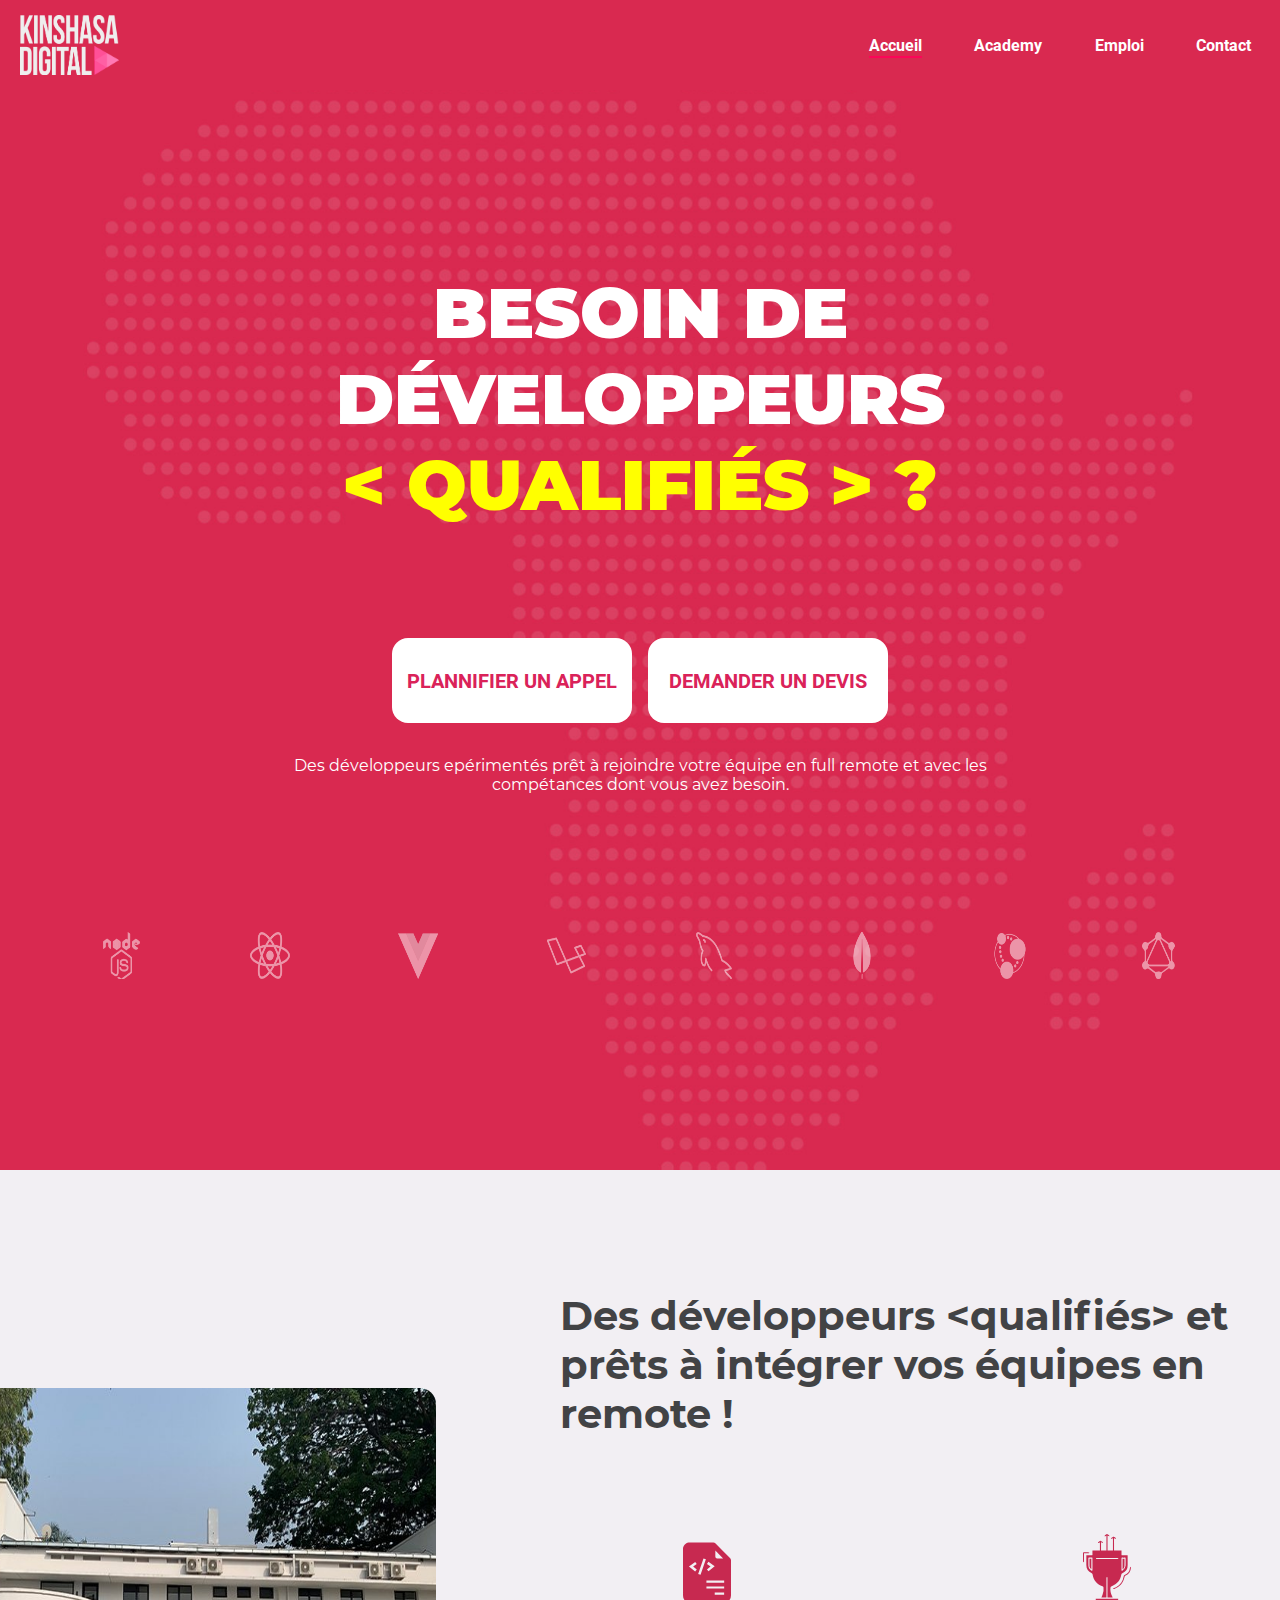
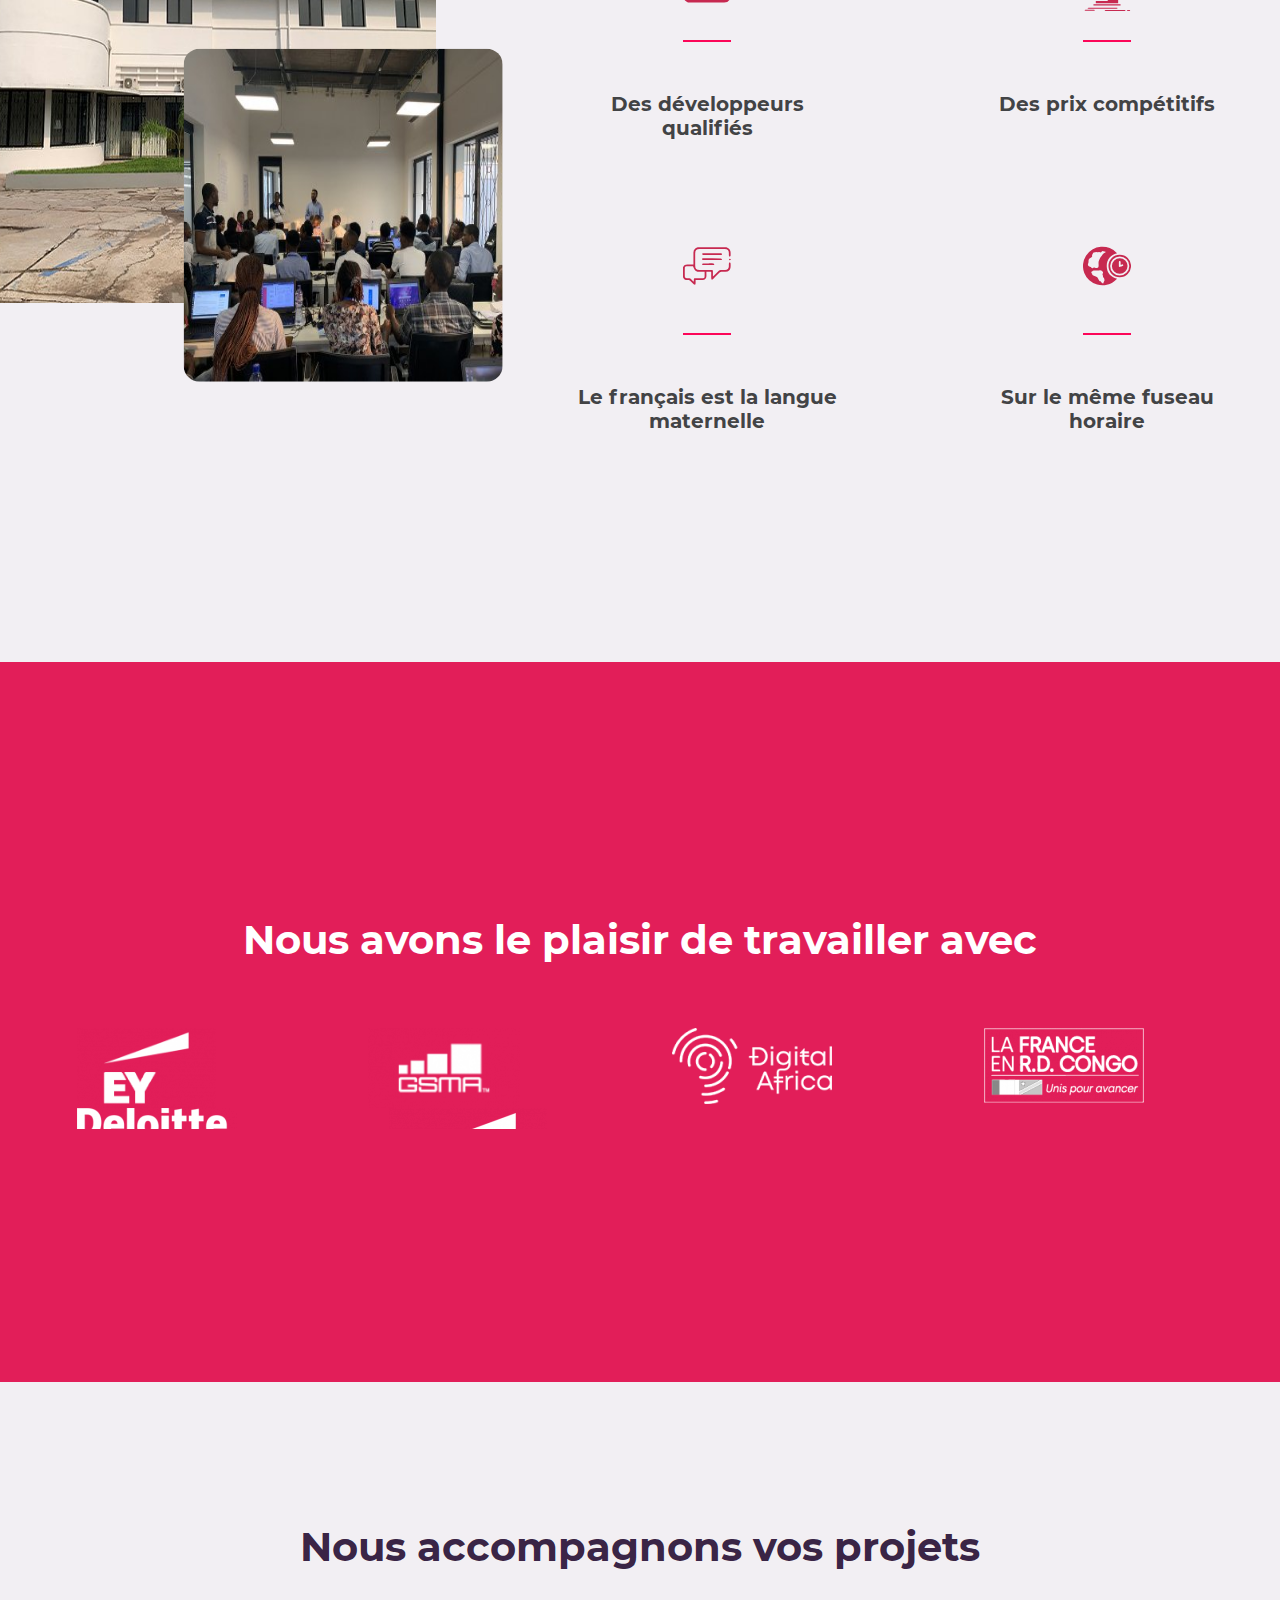
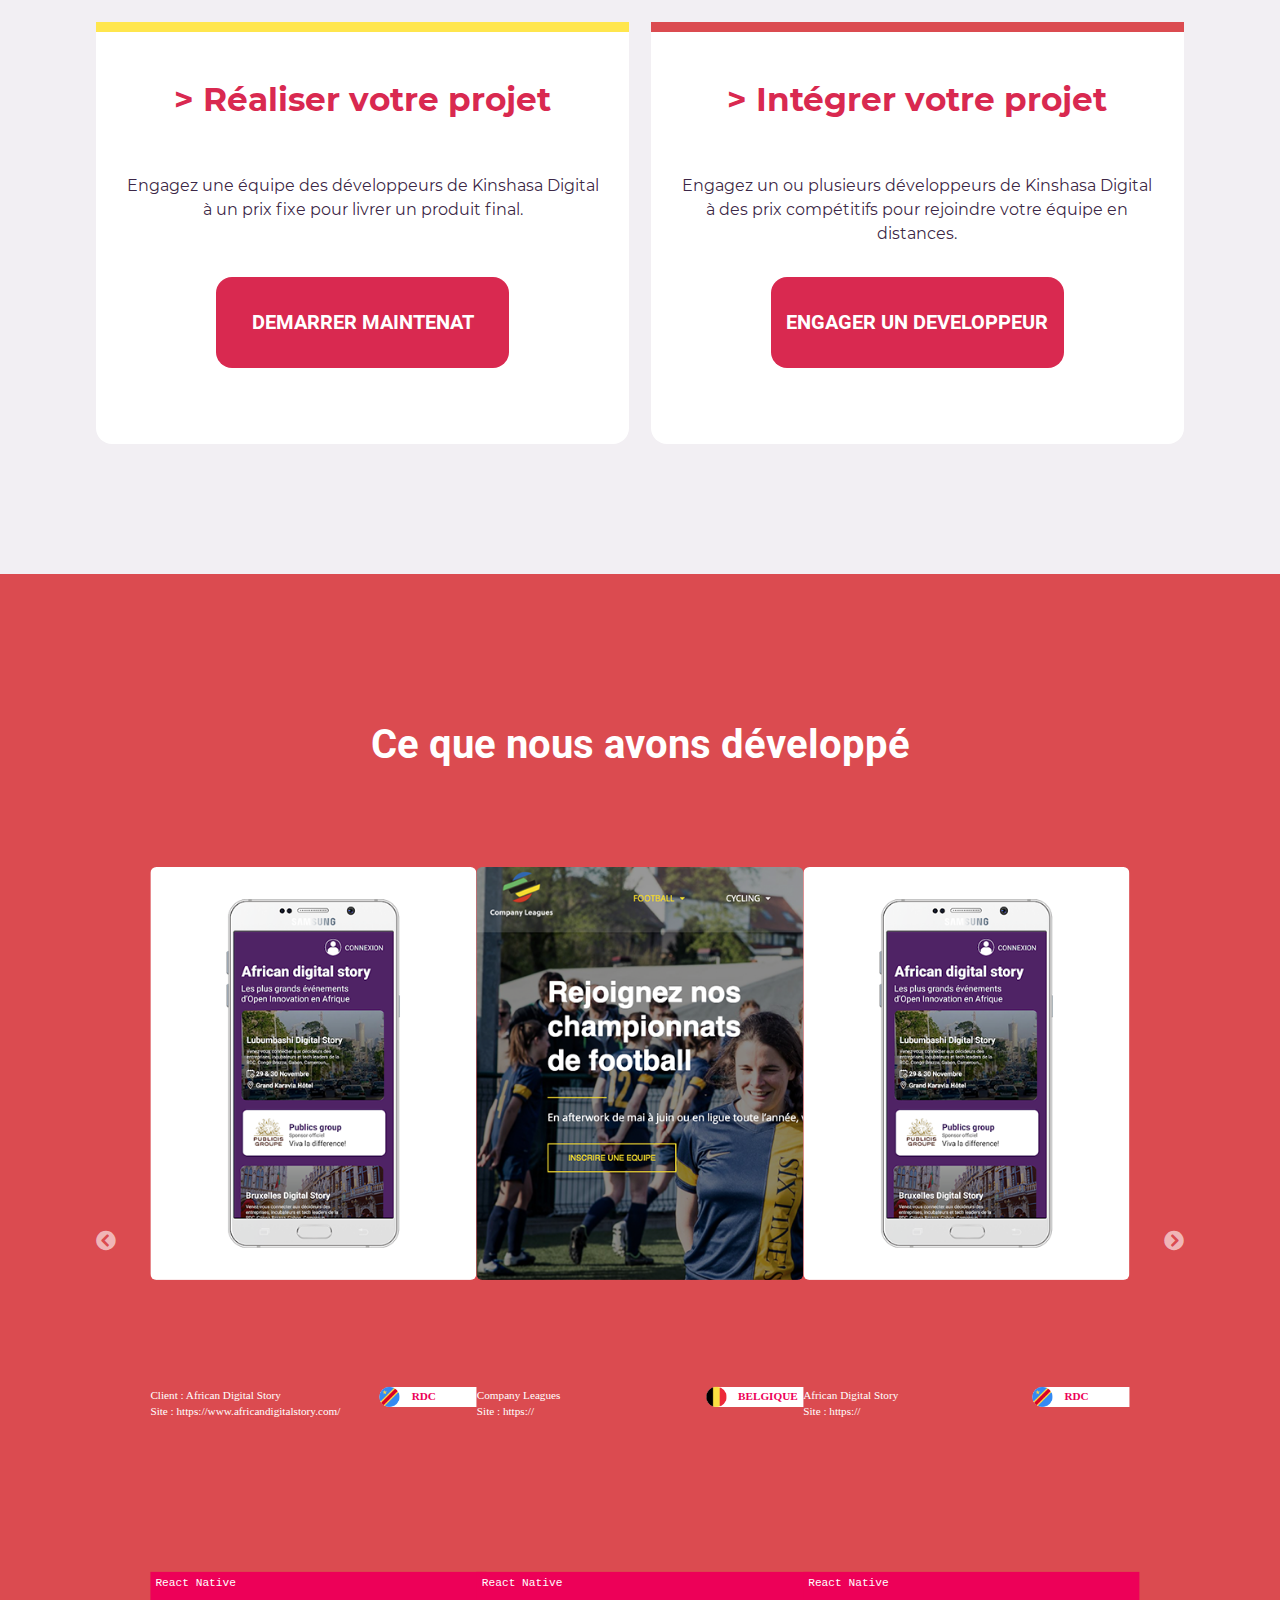
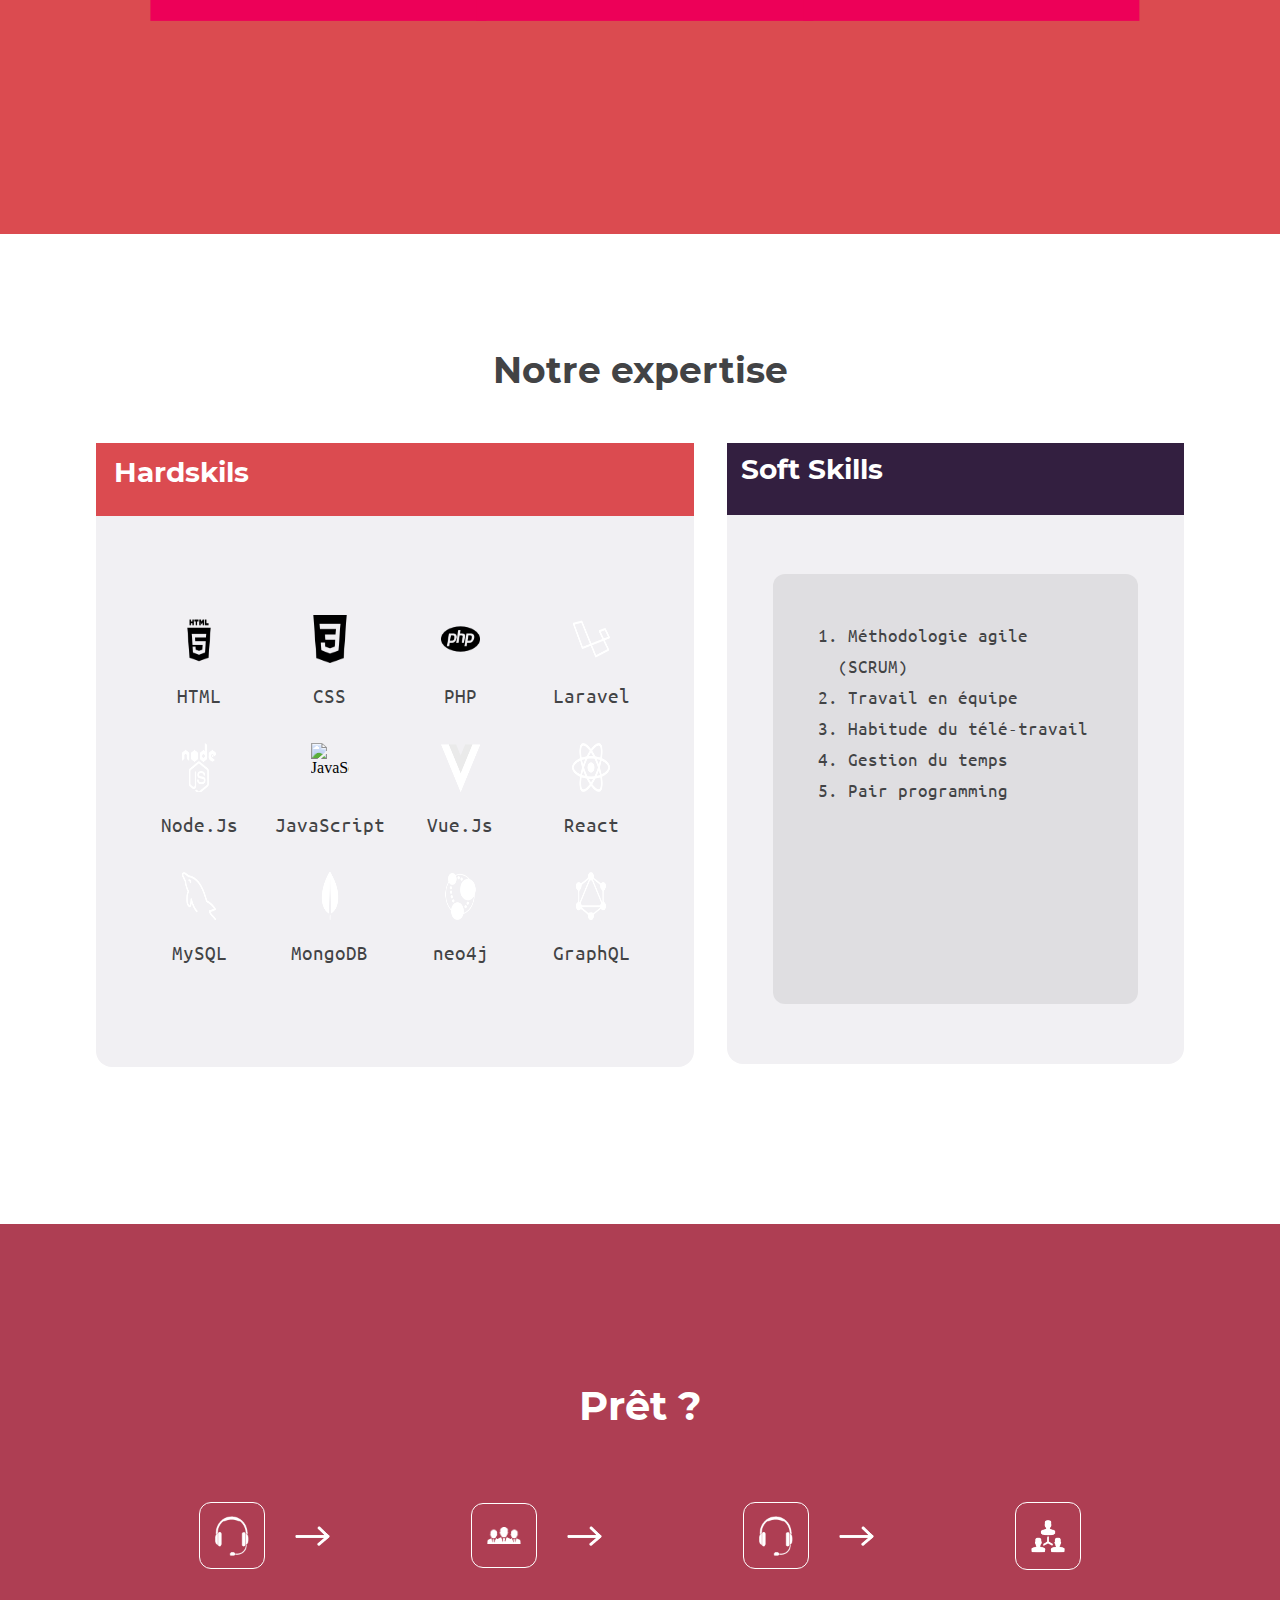
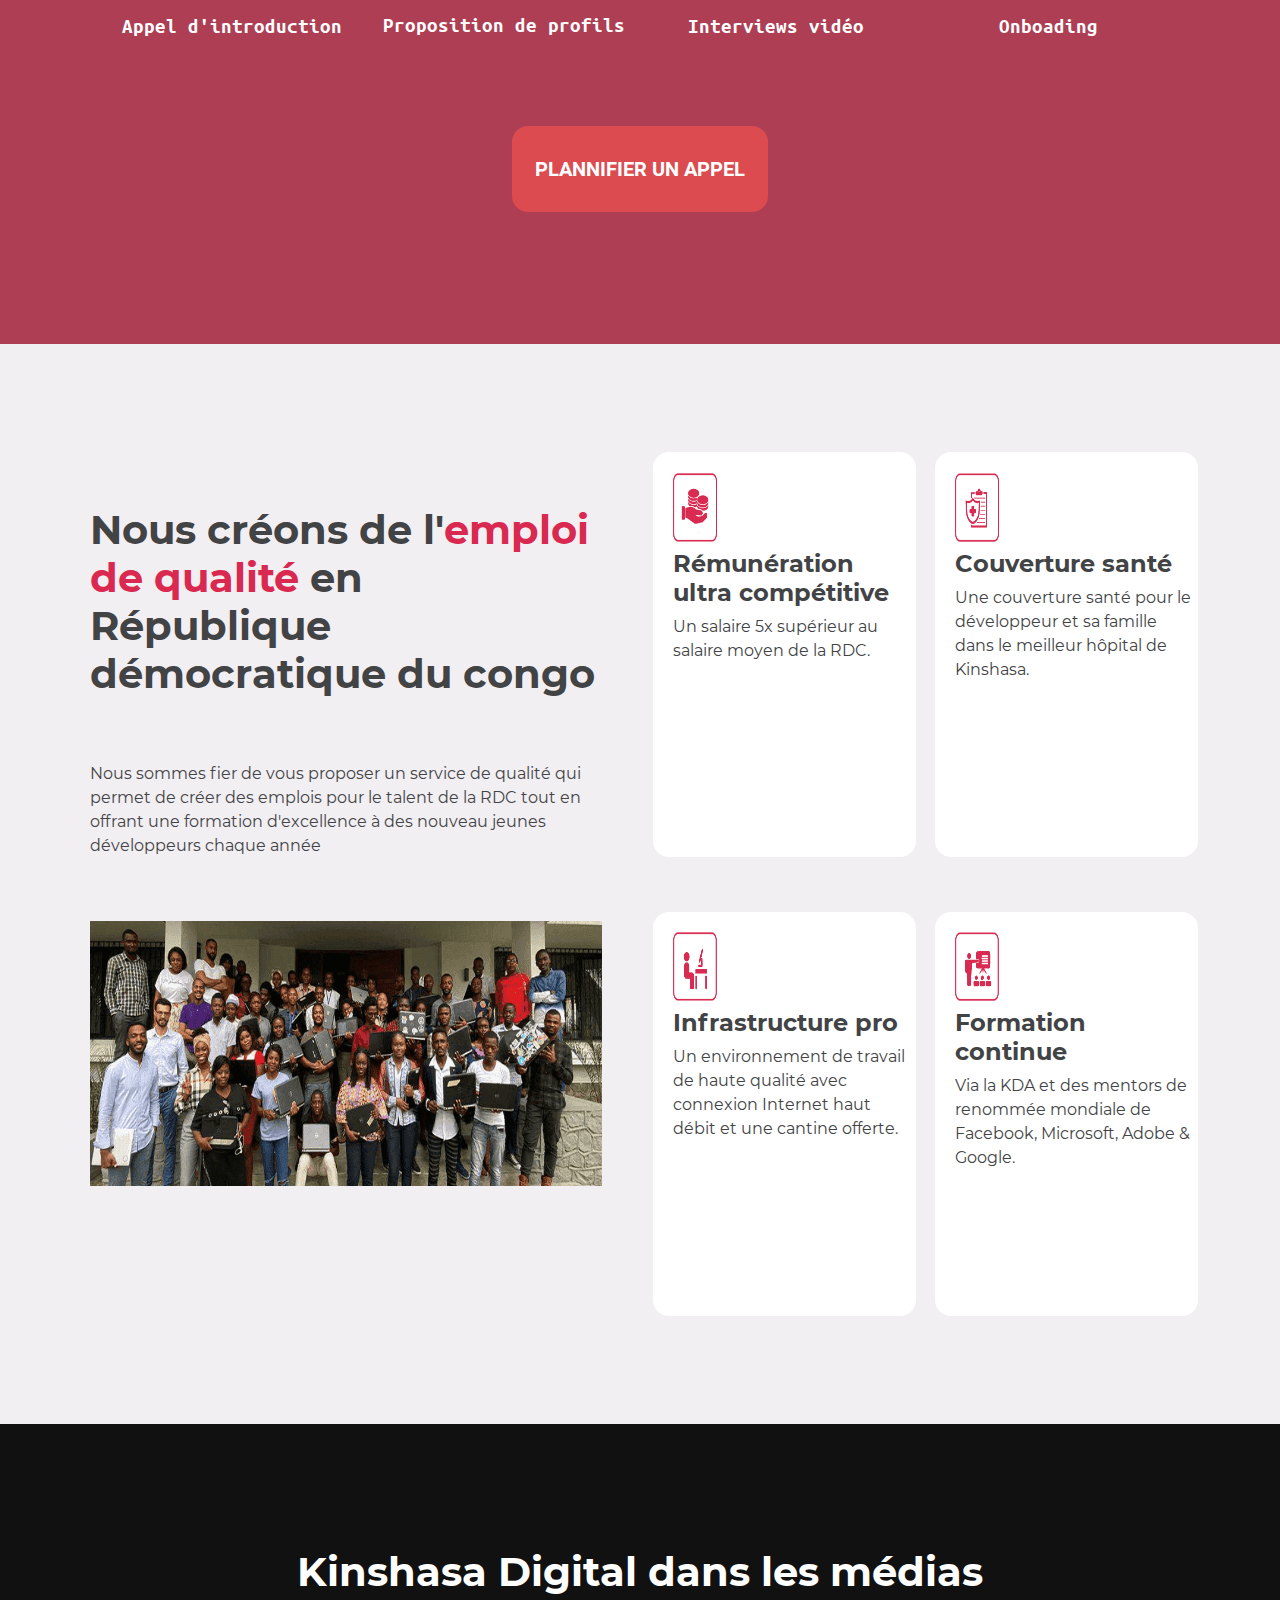
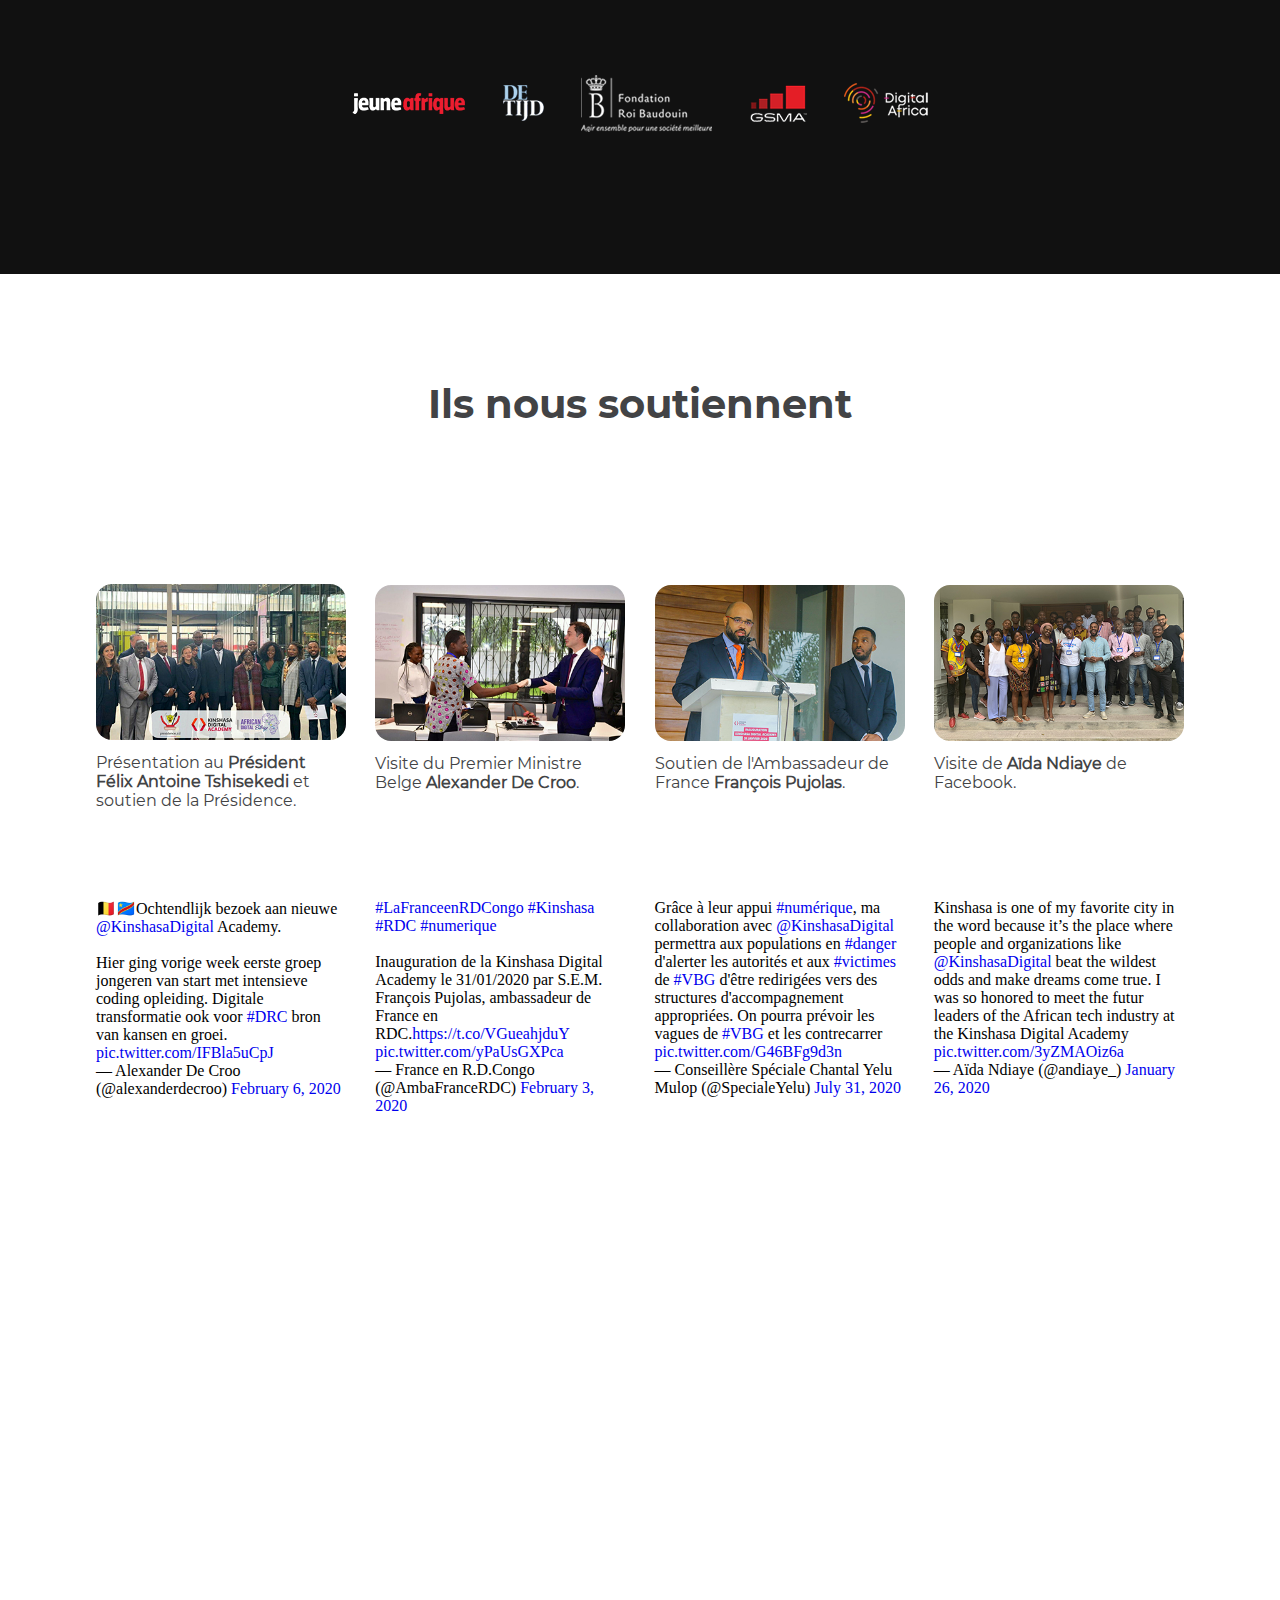
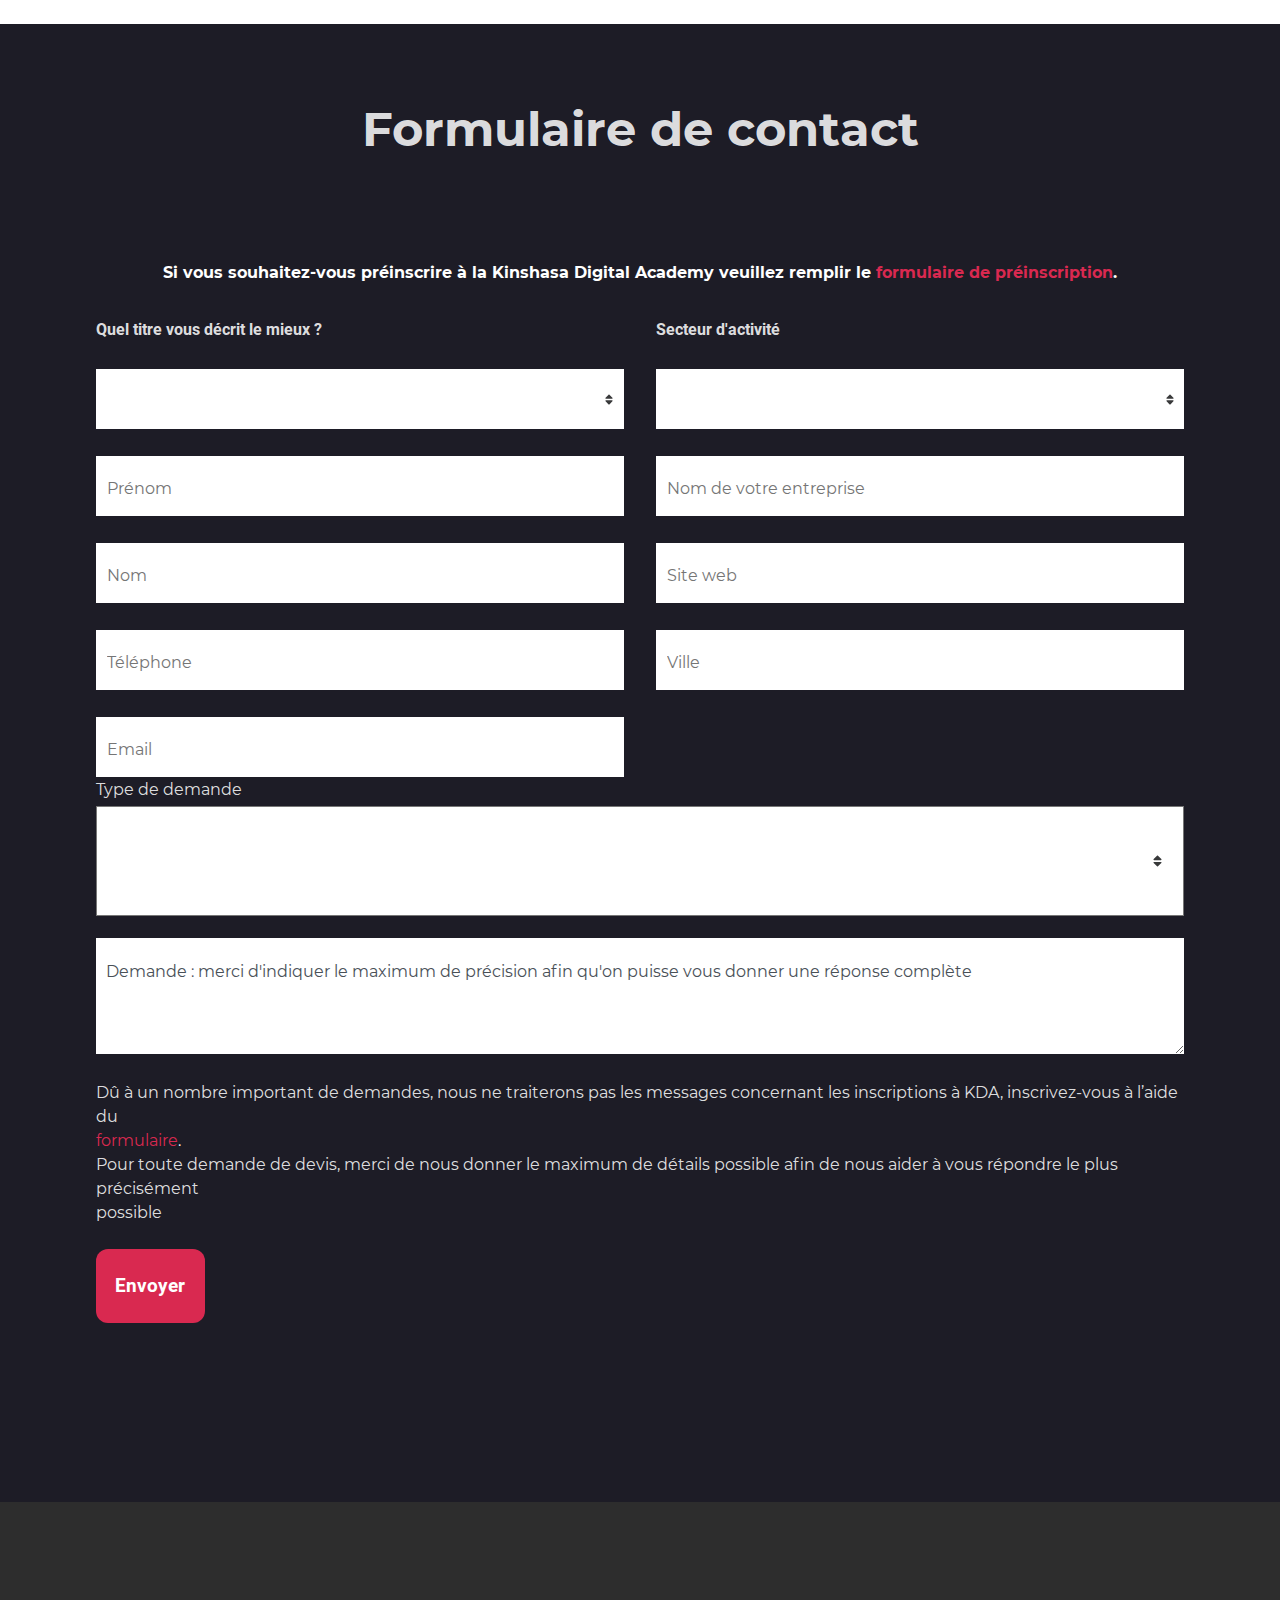
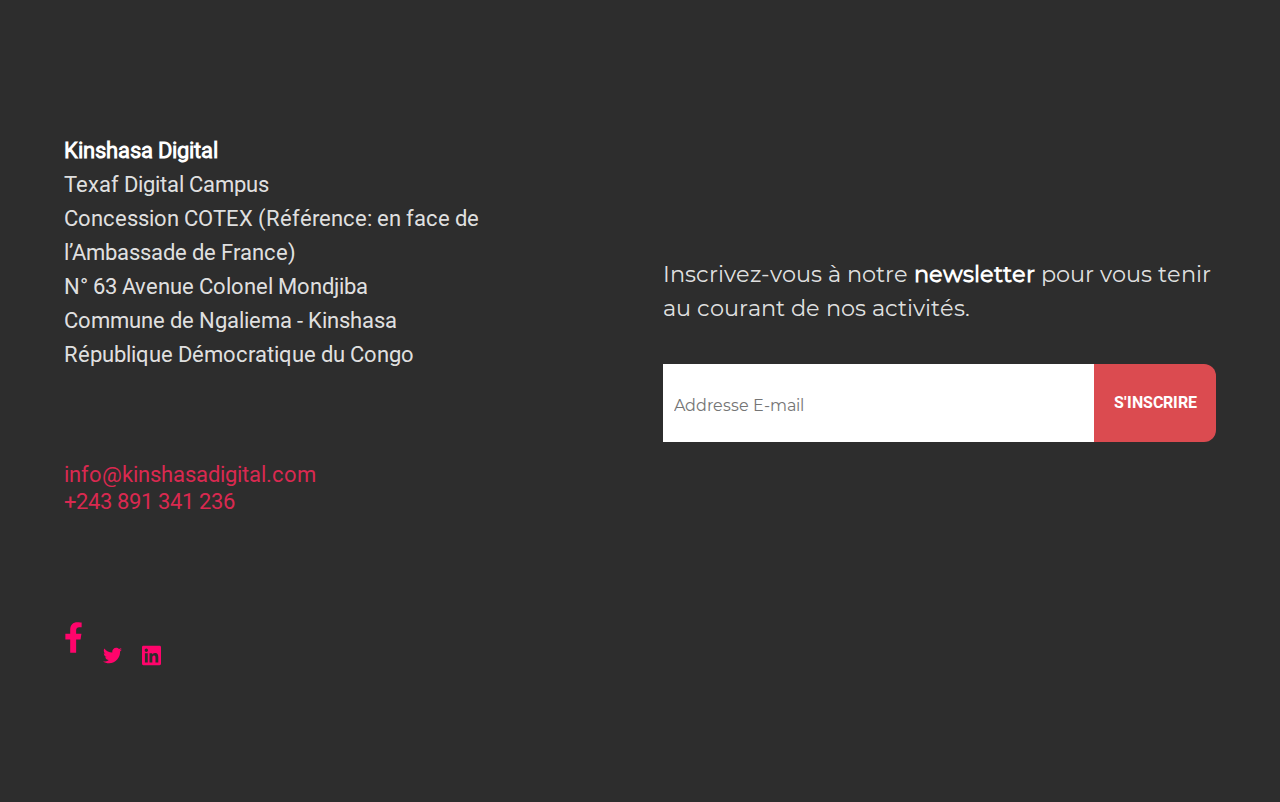
==== commit 50116053: "least modifications on polices and images" ====
--- a/index.html
+++ b/index.html
@@ -13,6 +13,9 @@
     <link rel="stylesheet" href="./css/sectionHetI.css">
     <link rel="stylesheet" href="./css/sectionJetK.css">
     <link rel="stylesheet" href="./css/sectionL.css">
+    <link rel="stylesheet" href="./css/ckNousAvons.css">
+    <link rel="stylesheet" href="./fontawesome/fontawesome-free-5.15.2-web/css/all.min.css">
+    <link rel="stylesheet" href="./css/fonts.css">
 </head>
 <body>
 
@@ -64,14 +67,14 @@
 
             <aside id="technoKDA">
                 <ul>
-                    <li><img src="./files/images/images/technos/nodejs.png" alt=""></li>
-                    <li><img src="./files/images/images/technos/react.png" alt=""></li>
-                    <li><img src="./files/images/images/technos/vuejs.png" alt=""></li>
-                    <li><img src="./files/images/images/technos/laravel.png" alt=""></li>
-                    <li><img src="./files/images/images/technos/mysql.png" alt=""></li>
-                    <li><img src="./files/images/images/technos/mongodb.png" alt=""></li>
-                    <li><img src="./files/images/images/technos/neo4j.png" alt=""></li>
-                    <li><img src="./files/images/images/technos/graphql.png" alt=""></li>
+                    <li><img src="./files/images/images/technos/nodejs.png" alt="nodejs"></li>
+                    <li><img src="./files/images/images/technos/react.png" alt="react"></li>
+                    <li><img src="./files/images/images/technos/vuejs.png" alt="vuejs"></li>
+                    <li><img src="./files/images/images/technos/laravel.png" alt="laravel"></li>
+                    <li><img src="./files/images/images/technos/mysql.png" alt="mysql"></li>
+                    <li><img src="./files/images/images/technos/mongodb.png" alt="mongodb"></li>
+                    <li><img src="./files/images/images/technos/neo4j.png" alt="neo4j"></li>
+                    <li><img src="./files/images/images/technos/graphql.png" alt="graphql"></li>
                 </ul>
             </aside>
 
@@ -92,21 +95,21 @@
                         <div id="technoUsedIn">
                             <div id="technoLeft">
                                 <div>
-                                    <img class="classAfterImage" src="./files/images/images/illustrations/paper.svg" alt="">
+                                    <img class="classAfterImage" src="./files/images/images/illustrations/paper.svg" alt="paper">
                                     <h4>Des développeurs qualifiés</h4>
                                 </div>
                                 <div>
-                                    <img class="classAfterImage" src="./files/images/images/illustrations/chat.svg" alt="">
+                                    <img class="classAfterImage" src="./files/images/images/illustrations/chat.svg" alt="chat">
                                     <h4>Le français est la langue maternelle</h4>
                                 </div>
                             </div>
                             <div id="technoRight">
                                 <div>
-                                    <img class="classAfterImage" src="./files/images/images/illustrations/cup.svg" alt="">
+                                    <img class="classAfterImage" src="./files/images/images/illustrations/cup.svg" alt="cup">
                                     <h4>Des prix compétitifs</h4>
                                 </div>
                                 <div>
-                                    <img class="classAfterImage" src="./files/images/images/illustrations/earth.svg" alt="">
+                                    <img class="classAfterImage" src="./files/images/images/illustrations/earth.svg" alt="earth">
                                     <h4>Sur le même fuseau horaire</h4>
                                 </div>
                             </div>
@@ -121,19 +124,19 @@
                 
                 <div id="partenersSliding">
                     <figure id="containSlides">
-                        <img src="./files/images/images/kda/ey-white-2.png" alt="">
-                        <img src="./files/images/images/kda/gsma-2.png" alt="">
-                        <img src="./files/images/images/kda/digitalafr-w.png" alt="">
-                        <img src="./files/images/images/kda/embassade-france-grey.png" alt="">
-                        <img src="./files/images/images/kda/ministere_sante-grey.png" alt="">
-                        <img src="./files/images/images/kda/texaf-white.png" alt="">
-                        <img src="./files/images/images/kda/twb-white.png" alt="">
-                        <img src="./files/images/images/kda/banquemondiale.png" alt="">
-                        <img src="./files/images/images/kda/theeconomist.png" alt="">
-                        <img src="./files/images/images/kda/facebook-white.png" alt="">
-                        <img src="./files/images/images/kda/orange-white.png" alt="">
-                        <img src="./files/images/images/kda/deloitte-white.png" alt="">
-                        <img src="./files/images/images/kda/ey-white-2.png" alt="">
+                        <img id="eyImage" src="./files/images/images/kda/ey-white-2.png" alt="EY">
+                        <img id="gsma" src="./files/images/images/kda/gsma-2.png" alt="gsma">
+                        <img id="digitalA" src="./files/images/images/kda/digitalafr-w.png" alt="digitalafr">
+                        <img id="embassade" src="./files/images/images/kda/embassade-france-grey.png" alt="embassade-france">
+                        <img id="ministereSante" src="./files/images/images/kda/ministere_sante-grey.png" alt="ministere_sante">
+                        <img id="texaf" src="./files/images/images/kda/texaf-white.png" alt="texaf">
+                        <img id="twbImage" src="./files/images/images/kda/twb-white.png" alt="twb">
+                        <img id="banqueM" src="./files/images/images/kda/banquemondiale.png" alt="banquemondiale">
+                        <img id="theEcom" src="./files/images/images/kda/theeconomist.png" alt="theeconomist">
+                        <img id="facebook" src="./files/images/images/kda/facebook-white.png" alt="facebook">
+                        <img id="orange" src="./files/images/images/kda/orange-white.png" alt="orange">
+                        <img id="deloitte" src="./files/images/images/kda/deloitte-white.png" alt="deloitte">
+                        <img src="./files/images/images/kda/ey-white-2.png" alt="ey">
                     </figure>
                     
                 </div>
@@ -167,7 +170,7 @@
         
                 <div>
         
-                    <i class="icones">&lt;</i>
+                    <i class="fas fa-chevron-circle-left iconeLeft icon"></i>
                     <ul class="sectioSlide">
                         <li class="itemSlide">
                             <img src="./file/images/ADS.png" alt="ADS">
@@ -234,7 +237,7 @@
                         
                     </ul>
         
-                    <i class="icones right">&gt;</i>
+                    <i class="fas fa-chevron-circle-right iconeRight icon"></i>
         
                 </div>
         
@@ -251,31 +254,31 @@
                         <ul>
                             <li>
                                 <figure>
-                                    <img src="./files/images/images/technos/iconfinder_10-html5_104494 (1).png" alt="">
+                                    <img src="./files/images/images/technos/iconfinder_10-html5_104494(1).png" alt="HTML">
                                     <figcaption>HTML</figcaption>
                                 </figure>
                             </li>
                             <li>
                                 <figure>
-                                    <img src="./files/images/images/technos/iconfinder_css3_4691518.png" alt="">
+                                    <img src="./files/images/images/technos/iconfinder_css3_4691518.png" alt="CSS">
                                     <figcaption>CSS</figcaption>
                                 </figure>
                             </li>
                             <li>
                                 <figure>
-                                    <img src="./files/images/images/technos/iconfinder_php_4691347.png" alt="">
+                                    <img src="./files/images/images/technos/iconfinder_php_4691347.png" alt="PHP">
                                     <figcaption>PHP</figcaption>
                                 </figure>
                             </li>
                             <li>
                                 <figure>
-                                    <img src="./files/images/images/technos/laravel.png" alt="">
+                                    <img src="./files/images/images/technos/laravel.png" alt="Laravel">
                                     <figcaption>Laravel</figcaption>
                                 </figure>
                             </li>
                             <li>
                                 <figure>
-                                    <img src="./files/images/images/technos/nodejs.png" alt="">
+                                    <img src="./files/images/images/technos/nodejs.png" alt="Node">
                                     <figcaption>Node.Js</figcaption>
                                 </figure>
                             </li>
@@ -287,37 +290,37 @@
                             </li>
                             <li>
                                 <figure>
-                                    <img src="./files/images/images/technos/vuejs.png" alt="">
+                                    <img src="./files/images/images/technos/vuejs.png" alt="vuejs">
                                     <figcaption>Vue.Js</figcaption>
                                 </figure>
                             </li>
                             <li>
                                 <figure>
-                                    <img src="./files/images/images/technos/react.png" alt="">
+                                    <img src="./files/images/images/technos/react.png" alt="react">
                                     <figcaption>React</figcaption>
                                 </figure>
                             </li>
                             <li>
                                 <figure>
-                                    <img src="./files/images/images/technos/mysql.png" alt="">
+                                    <img src="./files/images/images/technos/mysql.png" alt="mysql">
                                     <figcaption>MySQL</figcaption>
                                 </figure>
                             </li>
                             <li>
                                 <figure>
-                                    <img src="./files/images/images/technos/mongodb.png" alt="">
+                                    <img src="./files/images/images/technos/mongodb.png" alt="mongodb">
                                     <figcaption>MongoDB</figcaption>
                                 </figure>
                             </li>
                             <li>
                                 <figure>
-                                    <img src="./files/images/images/technos/neo4j.png" alt="">
+                                    <img src="./files/images/images/technos/neo4j.png" alt="neo4j">
                                     <figcaption>neo4j</figcaption>
                                 </figure>
                             </li>
                             <li>
                                 <figure>
-                                    <img src="./files/images/images/technos/graphql.png" alt="">
+                                    <img src="./files/images/images/technos/graphql.png" alt="graphql">
                                     <figcaption>GraphQL</figcaption>
                                 </figure>
                             </li>
@@ -346,10 +349,10 @@
                 <h2>Prêt ?</h2>
 
                 <ul>
-                    <li> <figure><img src="./files/images/images/illustrations/call.png" alt=""> <figcaption>Appel d'introduction</figcaption></figure> <img src="./files/images/images/illustrations/arrow.png" alt="arow left"> </li>
-                    <li> <figure><img src="./files/images/images/illustrations/users.png" alt=""> <figcaption>Proposition de profils</figcaption></figure> <img src="./files/images/images/illustrations/arrow.png" alt="arow left"> </li>
-                    <li> <figure><img src="./files/images/images/illustrations/call.png" alt=""> <figcaption>Interviews vidéo</figcaption></figure> <img src="./files/images/images/illustrations/arrow.png" alt="arow left"> </li>
-                    <li> <figure><img src="./files/images/images/illustrations/user_group.png" alt=""><figcaption>Onboading</figcaption></figure></li>
+                    <li> <figure><img class ="pretImg" src="./files/images/images/illustrations/call.png" alt="call"> <figcaption>Appel d'introduction</figcaption></figure> <img class ="pretImgArrow" src="./files/images/images/illustrations/arrow.png" alt="arow left"> </li>
+                    <li> <figure><img class ="pretImg2" src="./files/images/images/illustrations/users.png" alt="users"> <figcaption>Proposition de profils</figcaption></figure> <img class ="pretImgArrow" src="./files/images/images/illustrations/arrow.png" alt="arow left"> </li>
+                    <li> <figure><img class ="pretImg" src="./files/images/images/illustrations/call.png" alt="call"> <figcaption>Interviews vidéo</figcaption></figure> <img class ="pretImgArrow" src="./files/images/images/illustrations/arrow.png" alt="arow left"> </li>
+                    <li> <figure><img class ="pretImg3" src="./files/images/images/illustrations/user_group.png" alt="user_group"><figcaption>Onboading</figcaption></figure></li>
                 </ul>
                 <div><a href="">Plannifier un appel</a></div>
             </section>
@@ -403,8 +406,8 @@
                     <li><img src="./files/images/images/medias/jeuneafr.png" alt="Présentation au Président Félix Antoine Tshisekedi"></li>
                     <li><img src="./files/images/images/medias/detijd.png" alt="Visite du Premier Ministre Belge"></li>
                     <li><img src="./files/images/images/medias/frb.png" alt="Ambassadeur de France François Pujolas"></li>
-                    <li><img src="./files/images/images/medias/gsma.png" alt=""></li>
-                    <li><img src="./files/images/images/medias/digitalafr.png" alt=""></li>
+                    <li><img src="./files/images/images/medias/gsma.png" alt="gsma"></li>
+                    <li><img src="./files/images/images/medias/digitalafr.png" alt="digitalafr"></li>
                 </ul>
             </section>
             <section id="soutiens">
@@ -414,11 +417,11 @@
                 <div id="personSoutenant">
                     <figure> <img src="./files/kda-avec-le-president-felix-antoine-tshisekedi.jpg" alt="Présentation au Président Félix Antoine Tshisekedi">
                     <figcaption id="figcapt">Présentation au <span>Président Félix Antoine Tshisekedi</span> et soutien de la Présidence.</figcaption></figure>
-                    <figure> <img src="./files/kda-avec-le-premier-ministre-belge.jpg" alt="Visite du Premier Ministre Belge">
+                    <figure class="personSoutenantFigureClass"> <img src="./files/kda-avec-le-premier-ministre-belge.jpg" alt="Visite du Premier Ministre Belge">
                     <figcaption class="same">Visite du Premier Ministre Belge <span>Alexander De Croo</span>.</figcaption></figure>
-                    <figure> <img src="./files/kda-avec-orange.jpg" alt="Ambassadeur de France François Pujolas">
+                    <figure class="personSoutenantFigureClass"> <img src="./files/kda-avec-orange.jpg" alt="Ambassadeur de France François Pujolas">
                     <figcaption class="same">Soutien de l'Ambassadeur de France <span>François Pujolas</span>.</figcaption></figure>
-                    <figure> <img src="./files/kda-avec-facebook.jpg" alt="Aïda Ndiaye de Facebook">
+                    <figure class="personSoutenantFigureClass"> <img src="./files/kda-avec-facebook.jpg" alt="Aïda Ndiaye de Facebook">
                     <figcaption id="caption1">Visite de <span>Aïda Ndiaye</span> de Facebook.</figcaption></figure>
                 </div>
                 <div id="twitComment">
@@ -451,7 +454,7 @@
 
             <section id="formulaireDeContact">
 
-                <form action="">
+                <form action="#">
                  <div id="titreFormulaire"><h2>Formulaire de contact</h2></div>
                  <div id="lienPreInsciption">Si vous souhaitez-vous préinscrire à la Kinshasa Digital Academy veuillez remplir le <a href="">formulaire de préinscription</a>.</div>
                  <div id="allForm">
@@ -460,7 +463,7 @@
                             <h5>Quel titre vous décrit le mieux ?</h5>
                             <div>
                                 <select>
-                                    <option value=" ">    </option>
+                                    <option value="&nbsp;">  &nbsp;  </option>
                                 </select>
                             </div>
                             <div> <input type="text" name="Prenom" id="Prenom" placeholder="Prénom"> </div>
@@ -472,7 +475,7 @@
                             <h5>Secteur d'activité</h5>
                             <div>
                                 <select>
-                                    <option value="">  </option>
+                                    <option value="&nbsp;">  &nbsp;</option>
                                 </select>
                             </div>
                             <div> <input type="text" name="entreprise" id="entreprise" placeholder="Nom de votre entreprise"> </div>
@@ -485,7 +488,7 @@
                          <h5>Type de demande</h5>
                          <div id="optionActivity">
                              <select  id="selectSecteurActivity">
-                                 <option value="">  </option>
+                                 <option value="&nbsp;">  &nbsp;</option>
                              </select>
                          </div>
                          
@@ -512,7 +515,7 @@
                         </div>
                         <div id="lienEtPhone">
                             <a href="">info@kinshasadigital.com</a>
-                            <a href="tel:+243 891 341 236">+243 891 341 236</a>
+                            <a href="tel:+243891341236">+243 891 341 236</a>
                        </div>
                         <div id="mediasSociaux">
                             <a href=""><img id="imgSvgFB" src="./files/images/facebook-f-brands.svg" alt="Facebook"></a>
@@ -521,14 +524,15 @@
                         </div>
                     </address>
    
-                    <form action="" id="inscription">
+                    <form action="#" id="inscription">
                        <p>Inscrivez-vous à notre <strong>newsletter</strong> pour vous tenir au courant de nos activités.</p>
                        <div id="inputButtonNwesLetter">
                            <input type="email" name="newsEmail" id="newsEmail" placeholder="Addresse E-mail">
                            <button type="submit" id="submit2">S'INSCRIRE</button>
                        </div>
+                    </form>
                  </div>
-                 </form>
+                
                 
              </section>
 
--- a/css/style.css
+++ b/css/style.css
@@ -1,7 +1,9 @@
+
+
+
 *{
     padding: 0;
     margin: 0;
-    box-sizing: 0;
 
 }
 
@@ -20,7 +22,7 @@
 #topHeader{
     width: 100%;
     height: 90px;
-    background-color: #db4b50;
+    background-color: #d92950;
     position: fixed;
     z-index: 50000;
     /*#ef0049*/
@@ -28,7 +30,6 @@
     justify-content: space-between;
     align-items: center;
     padding-left: 1.6%;
-    padding-right: 50%;
 }
 
 .image{
@@ -66,10 +67,10 @@
 ul#orderNavigation > li > a{
     font-weight: 600;
     color: #ffffff;
-    font-size: 17px;
+    font-size: 1rem;
     position: relative;
     transition: width 5s ease-out;
-    font-family: -apple-system, BlinkMacSystemFont, 'Segoe UI', Roboto, Oxygen, Ubuntu, Cantarell, 'Open Sans', 'Helvetica Neue', sans-serif;
+    font-family: "Roboto";
 } 
 
 a.activeTag::after{
@@ -99,7 +100,7 @@
 
 header{
     width: 100%;
-    height: 135vh;
+    height: 130vh;
     background-image: url("../file/hero-background.jpg");
     background-size: cover;
     background-position: bottom;
@@ -150,10 +151,10 @@
     align-items: center;
     justify-content: center;
     flex-wrap: wrap;
-    font-size: 80px;
-    font-weight: bold;
-    color: #ffffff;
-    font-family: -apple-system, BlinkMacSystemFont, 'Segoe UI', Roboto, Oxygen, Ubuntu, Cantarell, 'Open Sans', 'Helvetica Neue', sans-serif;
+    font-size: 5.5vw;
+    font-weight: 900;
+    color: #ffffff;
+    font-family: 'MontserratBlack';
 }
 
 #span3{
@@ -177,9 +178,7 @@
     display: flex;
     align-items: center;
     justify-content: center;
-    font-family: -apple-system, BlinkMacSystemFont, 'Segoe UI', Roboto, Oxygen, Ubuntu, Cantarell, 'Open Sans', 'Helvetica Neue', sans-serif;
-    font-size: 20px;
-    font-weight: 800;
+    
     
 }
 
@@ -190,6 +189,9 @@
     display: flex;
     justify-content: center;
     align-items: center;
+    font-family: 'Roboto';
+    font-size: 1.25rem;
+    font-weight: 700;
 }
 
 #PlanEtDemande > li:hover{
@@ -206,14 +208,16 @@
 
 
 #phraseJointe{
-    width: 130%;
+    width: 300%;
     height: 25%;
-    font-family: -apple-system, BlinkMacSystemFont, 'Segoe UI', Roboto, Oxygen, Ubuntu, Cantarell, 'Open Sans', 'Helvetica Neue', sans-serif;
+    font-family:'MontserratLight';
     color: #ffffff;
     text-align: center;
-    font-size: 17px;
-    display: flex;
-    flex-direction: column;
+    font-size: 1rem;
+    font-weight: 400;
+    display: flex;
+    flex-direction: column;
+    margin-top: 2%;
 }
 
 aside#technoKDA{
--- a/css/sectionBetC.css
+++ b/css/sectionBetC.css
@@ -1,3 +1,6 @@
+
+
+
 main{
     width: 100%;
     height: auto;
@@ -57,16 +60,17 @@
     display: flex;
     flex-direction: column;
     align-items: flex-start;
-    font-size: 40px;
-    font-weight: 700;
-    font-family: -apple-system, BlinkMacSystemFont, 'Segoe UI', Roboto, Oxygen, Ubuntu, Cantarell, 'Open Sans', 'Helvetica Neue', sans-serif;
-    color: #424345;
+  
     position: relative;
 }
 
 article#devAB > h3{
     position: absolute;
     left: -10.5%;
+    font-size: 2.5rem;
+    font-weight: 700;
+    font-family: 'Montserrat';
+    color: #424345;
 }
 
 #technoUsedIn{
@@ -118,9 +122,11 @@
 #technoLeft > div > h4, #technoRight > div > h4{
     width: 180%;
     height: 25%;
-    font-size: 20px;
+    font-size: 1.25rem;
     text-align: center;
-    line-height: 40px;
+    font-weight: 700;
+    font-family: 'Montserrat';
+    color: #424345;
 }
 
 
@@ -147,8 +153,9 @@
 
 #parteners{
     width: auto;
-    font-family: -apple-system, BlinkMacSystemFont, 'Segoe UI', Roboto, Oxygen, Ubuntu, Cantarell, 'Open Sans', 'Helvetica Neue', sans-serif;
-    font-size: 40px;
+    font-size: 2.5rem;
+    font-weight: 700;
+    font-family: 'Montserrat';
     color: #ffffff;
     font-weight: 700;
     line-height: 48px;
@@ -157,7 +164,7 @@
 #partenersSliding{
     width: 88%;
     margin-top: 5%;
-    height: 20%;
+    height: 14%;
    overflow: hidden;
 }
 
@@ -174,10 +181,73 @@
 #partenersSliding  > #containSlides  >img{
     float: left;
     margin-right: 4.5%;
-    width: 2.5%;
-    height:65%;
     
-}
+    
+}
+
+#eyImage{
+    width:139px ;
+    height: 80px;
+}
+
+#gsma{
+    width: 152px;
+    height: 80px;
+}
+
+#digitalA{
+    width: 160px;
+    height: 76px;
+}
+
+#embassade{
+    width: 160px;
+    height: 75px;
+}
+
+#ministereSante{
+    width:160px ;
+    height: 80px;
+}
+
+#texaf{
+    width: 72px;
+    height: 80px;
+}
+
+#twbImage{
+    width: 139px;
+    height: 80px;
+}
+
+#banqueM{
+    width: 155px;
+    height: 32px;
+}
+
+#theEcom{
+    width: 160px;
+    height: 49px;
+}
+
+#facebook{
+    width: 155px;
+    height: 32px;
+}
+
+#orange{
+    width: 80px;
+    height: 80px;
+}
+
+#deloitte{
+    width: 160px;
+    height: 30px;
+}
+
+
+
+
 
 @keyframes slideNumero1{
     0% {
--- a/css/sectionDetE.css
+++ b/css/sectionDetE.css
@@ -11,8 +11,8 @@
 
 #AccProjet{
     width: auto;
-    font-size: 40px;
-    font-family: -apple-system, BlinkMacSystemFont, 'Segoe UI', Roboto, Oxygen, Ubuntu, Cantarell, 'Open Sans', 'Helvetica Neue', sans-serif;
+    font-size: 2.5rem;
+    font-family:'Montserrat';
     font-weight: 700;
     line-height: 48px;
     margin-top: 0%;
@@ -53,8 +53,21 @@
     margin-top: -5%;    
     width: auto;
     height: 25%;
-    font-family: -apple-system, BlinkMacSystemFont, 'Segoe UI', Roboto, Oxygen, Ubuntu, Cantarell, 'Open Sans', 'Helvetica Neue', sans-serif;
-    font-size: 28px;
+    font-family:'Montserrat';
+    font-size: 1.75rem !important;
+    font-weight: 700;
+    color: #d92950;
+    line-height: 34px;
+   
+}
+
+
+.realisProject > div:nth-child(1) > div > h3, .integrateProject > div:nth-child(1) > div > h3{
+    margin-top: -5%;    
+    width: auto;
+    height: 25%;
+    font-family:'MontserratBlack';
+    font-size: 1.75rem !important;
     font-weight: 700;
     color: #d92950;
     line-height: 34px;
@@ -66,8 +79,8 @@
     margin-top: -2%;    
     width: 90%;
     height: 25%;
-    font-family: -apple-system, BlinkMacSystemFont, 'Segoe UI', Roboto, Oxygen, Ubuntu, Cantarell, 'Open Sans', 'Helvetica Neue', sans-serif;
-    font-size: 16px;
+    font-family:'MontserratLight';
+    font-size: 1rem;
     color: rgba(24, 0, 39, 0.87);
     font-weight: 400;
     line-height: 24px;
@@ -79,8 +92,8 @@
         
     width: 55%;
     height: 22%;
-    font-family: -apple-system, BlinkMacSystemFont, 'Segoe UI', Roboto, Oxygen, Ubuntu, Cantarell, 'Open Sans', 'Helvetica Neue', sans-serif;
-    font-size: 20px;
+    font-family:'Roboto';
+    font-size: 1.25rem;
     font-weight: 700;
     background-color: #d92950;
     line-height: 30px;
@@ -129,66 +142,3 @@
 
 
 
-
-section#ckNousAvonsDev{
-    width: 100%;
-    height: 130vh;
-    background-color: #db4b50;
-    display: flex;
-    flex-direction: column;
-    justify-content: space-around;
-    align-items: center;
-}
-
-#titreNosSites{
-    margin-top: 7%;
-    font-size: 40px;
-    line-height: 48px;
-    font-weight: 700;
-    color: #ffffff;
-    font-family: -apple-system, BlinkMacSystemFont, 'Segoe UI', Roboto, Oxygen, Ubuntu, Cantarell, 'Open Sans', 'Helvetica Neue', sans-serif;
-    
-}
-
-section#ckNousAvonsDev > div {
-    display: flex;
-    justify-content: space-between;
-    width: 100%;
-    height: 95%;
-
-    margin-top: 6%;
-}
-
-#arrowLess, #arrowMore{
-    height: 10%;
-    border: 1px solid black;
-    margin-top: 25%;
-}
-
-section#ckNousAvonsDev > div> #slideContainers {
-    position: relative;
-    border: 1px solid black;
-    width: 80%;
-    display: flex;
-    justify-content: space-between;
-    height: 85%;
-    align-items: center;
-    margin-right: 10%;
-}
-
-section#ckNousAvonsDev > div> #slideContainers > .containerSliderSiteFait{
-    width: 10%;
-    height: 100%;
-    display: flex;
-}
-
-section#ckNousAvonsDev > div> #slideContainers > .containerSliderSiteFait> div {
-    height: 80%;
-    width: 100%;
-}
-
-section#ckNousAvonsDev > div> #slideContainers > .containerSliderSiteFait> div > img {
-    height: 80%;
-    width: 80%;
-    border-radius: 12px;
-}--- a/css/sectionFetG.css
+++ b/css/sectionFetG.css
@@ -12,10 +12,9 @@
 
 #notreExpertise{
     
-    font-size: 40px;
-    font-family: -apple-system, BlinkMacSystemFont, 'Segoe UI', Roboto, Oxygen, Ubuntu, Cantarell, 'Open Sans', 'Helvetica Neue', sans-serif;
-    font-weight: 700;
-    line-height: 48px;
+    font-size: 2.25rem;
+    font-family: 'Montserrat';
+    font-weight: 700;
     margin-top: 2%;
     color: #424345;
     
@@ -59,10 +58,10 @@
 #hardSkills > h3, #softSkills > h3{
     width: 97%;
     height: 10%;
-    font-size: 28px;
     line-height: 34px;
     font-weight: 700;
-    font-family: -apple-system, BlinkMacSystemFont, 'Segoe UI', Roboto, Oxygen, Ubuntu, Cantarell, 'Open Sans', 'Helvetica Neue', sans-serif;
+    font-family:'Montserrat';
+    font-size: 1.75rem;
     color: #ffffff;
     padding-left: 3%;
     padding-top: 2%;
@@ -127,7 +126,8 @@
     font-size: 21px;
     line-height: 31px;
     color: #424345;
-    font-family: -apple-system, BlinkMacSystemFont, 'Segoe UI', Roboto, Oxygen, Ubuntu, Cantarell, 'Open Sans', 'Helvetica Neue', sans-serif;
+    font-family:'UbuntuMonoRegular';
+    font-size: 1.3rem;
 }
 
 #softSkills > div > ol{
@@ -144,10 +144,10 @@
     display: flex;
     flex-direction: column;
     font-weight: 400;
-    font-size: 21px;
     line-height: 31px;
     color: #424345;
-    font-family: -apple-system, BlinkMacSystemFont, 'Segoe UI', Roboto, Oxygen, Ubuntu, Cantarell, 'Open Sans', 'Helvetica Neue', sans-serif;
+    font-family:'UbuntuMonoRegular';
+    font-size: 1.2rem;
 }
 
 #softSkills > div > ol > li > span{
@@ -170,8 +170,8 @@
 
 
 #pret > h2{
-    font-size: 40px;
-    font-family: -apple-system, BlinkMacSystemFont, 'Segoe UI', Roboto, Oxygen, Ubuntu, Cantarell, 'Open Sans', 'Helvetica Neue', sans-serif;
+    font-size: 2.5rem;
+    font-family:'Montserrat';
     font-weight: 700;
     line-height: 48px;
     margin-top: 2%;
@@ -204,15 +204,14 @@
     flex-direction: column;
     justify-content: space-around;
     align-items: center;
+    
 }
 
 #pret > ul > li > figure > img{
-    width: 20%;
-    height: 25%;
+    
     position: relative;
     border: 1px solid #ffffff;
     border-radius: 12px;
-    padding: 10%;
     
 }
 
@@ -220,8 +219,8 @@
 
 #pret > ul > li > figure > figcaption{
     width: 200%;
-    font-size: 21px;
-    font-family: -apple-system, BlinkMacSystemFont, 'Segoe UI', Roboto, Oxygen, Ubuntu, Cantarell, 'Open Sans', 'Helvetica Neue', sans-serif;
+    font-size: 1.3rem;
+    font-family:'UbuntuMono';
     font-weight: 700;
     line-height: 30px;
     color: #ffffff;
@@ -233,11 +232,33 @@
 
 #pret > ul > li > img{
     position: absolute;
-    width: 16%;
     top: 30%;
     right: 5%;
     transform: translate(0, -50%);
-}
+    width: 35px;
+    height: 20px;
+}
+
+.pretImg{
+    width: 34px;
+    height: 40px;
+    padding: 8% 10%;
+}
+
+.pretImg2{
+    width: 34px;
+    height: 17.67px;
+
+    padding: 15% 10%;
+}
+
+
+.pretImg3{
+    width: 34px;
+    height: 33px;
+    padding: 11% 10%;
+}
+
 
 
 #pret > div {
@@ -257,10 +278,11 @@
     height: 100%;
     border-radius: 16px;
     background-color: #db4b50;
-    font-size: 20px;
-    font-weight: 700;
-    font-family: -apple-system, BlinkMacSystemFont, 'Segoe UI', Roboto, Oxygen, Ubuntu, Cantarell, 'Open Sans', 'Helvetica Neue', sans-serif;
-    color: #ffffff;
+    font-weight: 700;
+    font-family:'Roboto';
+    font-size: 1.25rem;
+    color: #ffffff;
+    text-transform: uppercase;
 }
 
 #pret  > div > a:hover{
--- a/css/sectionHetI.css
+++ b/css/sectionHetI.css
@@ -31,8 +31,8 @@
 #titreEmploisRdc{
     width: 100%;
     height: auto;
-    font-family: -apple-system, BlinkMacSystemFont, 'Segoe UI', Roboto, Oxygen, Ubuntu, Cantarell, 'Open Sans', 'Helvetica Neue', sans-serif;
-    font-size: 40px;
+    font-family: 'Montserrat';
+    font-size: 2.5rem;
     font-weight: 700;
     line-height: 48px;
     color: #424345;
@@ -44,8 +44,8 @@
 }
 
 article#createurEmplois > p{
-    font-family: -apple-system, BlinkMacSystemFont, 'Segoe UI', Roboto, Oxygen, Ubuntu, Cantarell, 'Open Sans', 'Helvetica Neue', sans-serif;
-    font-size: 16px;
+    font-family: 'MontserratLight';
+    font-size: 1rem;
     font-weight: 400;
     line-height: 24px;
     color: #424345;
@@ -90,22 +90,22 @@
 }
 
 #listingAction > div > div > h4 {
-    font-size: 24px;
+    font-size: 1.5rem;
     font-weight: 700;
-    line-height: 29px;
-    font-family: -apple-system, BlinkMacSystemFont, 'Segoe UI', Roboto, Oxygen, Ubuntu, Cantarell, 'Open Sans', 'Helvetica Neue', sans-serif;
+    font-family: 'Montserrat';
     color: #424345;
     margin-top: 3%;
+    margin-bottom: 3%;
     
 
 }
 
 
 #listingAction > div > div > p {
-    font-size: 16px;
+    font-size: 1rem;
     line-height: 24px;
     font-weight: 400;
-    font-family: 400;
+    font-family: 'MontserratLight';
     color: #424345;
 }
 
@@ -135,11 +135,11 @@
 
 
 #KDAInMediasTitle{
-    font-size: 40px;
+    font-size: 2.5rem;
     font-weight: 700;
     line-height: 48px;
     color: #ffffff;
-    font-family: -apple-system, BlinkMacSystemFont, 'Segoe UI', Roboto, Oxygen, Ubuntu, Cantarell, 'Open Sans', 'Helvetica Neue', sans-serif;
+    font-family: 'Montserrat';
 }
 
 #KdaInMedias > ul {
--- a/css/sectionJetK.css
+++ b/css/sectionJetK.css
@@ -16,19 +16,20 @@
 
 #titreSoutien > h2{
     margin-top: -45%;
-    font-size: 40px;
+    font-size: 2.5rem;
     line-height: 48px;
     color: #424345;
-    font-family: -apple-system, BlinkMacSystemFont, 'Segoe UI', Roboto, Oxygen, Ubuntu, Cantarell, 'Open Sans', 'Helvetica Neue', sans-serif;
+    font-family: 'Montserrat';
     font-weight: 700;
 }
 
 #personSoutenant{
-    margin-top: -5%;
+    margin-top: -6%;
     width: 85%;
     height: 30%;
     display: flex;
     justify-content: space-between;
+    align-items: start;
 }
 
 #personSoutenant > figure {
@@ -38,6 +39,10 @@
     flex-direction: column;
     justify-content: center;
 
+}
+
+.personSoutenantFigureClass{
+    margin-top: -.8%;
 }
 
 #personSoutenant > figure > img {
@@ -49,9 +54,8 @@
    
     color: #424345;
     font-weight: 400;
-    font-size: 16px;
-    line-height: 24px;
-    font-family: -apple-system, BlinkMacSystemFont, 'Segoe UI', Roboto, Oxygen, Ubuntu, Cantarell, 'Open Sans', 'Helvetica Neue', sans-serif;
+    font-size: 1rem;
+    font-family: 'MontserratLight';
 }
 
 #personSoutenant > figure > figcaption > span {
@@ -114,11 +118,10 @@
 }
 
 #titreFormulaire > h2 {
-    font-size: 48px;
-    line-height: 58px;
+    font-size: 3rem;
     font-weight: 700;
     color: rgba(255, 255, 255, 0.87);
-    font-family: -apple-system, BlinkMacSystemFont, 'Segoe UI', Roboto, Oxygen, Ubuntu, Cantarell, 'Open Sans', 'Helvetica Neue', sans-serif;
+    font-family: 'Montserrat';
 }
 
 #lienPreInsciption{
@@ -126,21 +129,30 @@
     height: auto;
     position: absolute;
     top: 15%;
-    font-size: 16px;
-    line-height: 24px;
-    font-weight: 700;
+    font-size: 1rem;
+    line-height: 24px;
+    font-weight: 400;
     color: rgba(255, 255, 255);
-    font-family: -apple-system, BlinkMacSystemFont, 'Segoe UI', Roboto, Oxygen, Ubuntu, Cantarell, 'Open Sans', 'Helvetica Neue', sans-serif;
+    font-family: 'Montserrat';
 
 }
 
 #lienPreInsciption > a {
     color: #d92950;
-    font-size: 16px;
+    font-size: 1rem;
     line-height: 24px;
     font-weight: 700;
-    font-family: -apple-system, BlinkMacSystemFont, 'Segoe UI', Roboto, Oxygen, Ubuntu, Cantarell, 'Open Sans', 'Helvetica Neue', sans-serif;
-
+    font-family: 'Montserrat';
+
+    border-bottom: #d9294f00 1px solid;
+    width: 0;
+    transition: width 2s ease-in;
+
+}
+
+#lienPreInsciption > a:hover{
+    border-bottom: #d92950 1px solid;
+    width: 100%;
 }
 
 #allForm{
@@ -183,26 +195,32 @@
     width: 100%;
     height: 100%;
     box-sizing: border-box;
-    font-size: 16px;
-    line-height: 24px;
-    font-weight: 400;
-    color: rgba#495057;
+    border-style: none;
+    font-size: 1rem;
+    line-height: 24px;
+    font-weight: 400;
+    color:#2c2e30;
     padding-left: 2%;
     padding-top: .8%;
-    font-family: -apple-system, BlinkMacSystemFont, 'Segoe UI', Roboto, Oxygen, Ubuntu, Cantarell, 'Open Sans', 'Helvetica Neue', sans-serif;
-}
-#allForm > #allFormFirstPart > div > div > select > option{
+    font-family: 'MontserratLight';
+}
+#allForm > #allFormFirstPart > div > div > select {
     
     appearance: none;
+    background-image: url("../file/sort-solid.svg");
+    background-size: 1.5%;
+    padding-right: 2%;
+    background-repeat: no-repeat;
+    background-position: 98%;
     
 }
 
 #allForm > div > div > h5 {
-    font-size: 16px;
+    font-size: 1rem;
     line-height: 24px;
     font-weight: 400;
     color: rgba(255, 255, 255, 0.87);
-    font-family: -apple-system, BlinkMacSystemFont, 'Segoe UI', Roboto, Oxygen, Ubuntu, Cantarell, 'Open Sans', 'Helvetica Neue', sans-serif;
+    font-family: 'Roboto';
 }
 
 #noneDisplay{
@@ -223,11 +241,10 @@
 
 #typeDemande > h5 {
     margin-bottom: 0.65%;
-    font-size: 16px;
-    line-height: 24px;
+    font-size: 1rem;
     font-weight: 400;
     color: rgba(255, 255, 255, 0.87);
-    font-family: -apple-system, BlinkMacSystemFont, 'Segoe UI', Roboto, Oxygen, Ubuntu, Cantarell, 'Open Sans', 'Helvetica Neue', sans-serif;
+    font-family: 'MontserratLight';
 }
 
 
@@ -252,9 +269,14 @@
 
 
 
-#typeDemande >div > textarea,
+
 #typeDemande >div > select {
     -webkit-appearance: none;
+    background-image: url("../file/sort-solid.svg");
+    background-size: .8%;
+    padding: 2%;
+    background-repeat: no-repeat;
+    background-position: 98%;
     background-color: #ffffff;
     width: 100%;
     height: 100%;
@@ -262,58 +284,82 @@
     font-size: 16px;
     line-height: 24px;
     font-weight: 400;
-    color: rgba#495057;
+    color: #495057;
     padding-left: .5%;
     padding-top: .9%;
     font-family: -apple-system, BlinkMacSystemFont, 'Segoe UI', Roboto, Oxygen, Ubuntu, Cantarell, 'Open Sans', 'Helvetica Neue', sans-serif;
 
 }
 
+#typeDemande >div > textarea {
+    -webkit-appearance: none;
+    background-repeat: no-repeat;
+    background-position: 98%;
+    background-color: #ffffff;
+    width: 100%;
+    height: 100%;
+    box-sizing: border-box;
+    border-style: none;
+    font-size: 1rem;
+    line-height: 24px;
+    font-weight: 400;
+   
+    color: #495057;
+    padding-left: .9%;
+    padding-top: 2%;
+    padding-bottom: 3.219%;
+   font-family: 'MontserratLight';
+
+}
+
 #typeDemande >div >h5 {
+    font-size: 1rem;
+    line-height: 24px;
+    font-weight: 400;
+    color: rgba(255, 255, 255, 0.87);
+    font-family: 'MontserratLight';
+}
+
+#noneDisplay{
+    display: none;
+}
+
+
+#idDeDemande{
+    height: 170%;
+}
+
+select#demande{
+    height: 90% !important;
+}
+
+
+#detailsForm{
+    width: auto;
+    height: auto;
+    display: flex;
+    flex-direction: column;
     font-size: 16px;
     line-height: 24px;
     font-weight: 400;
     color: rgba(255, 255, 255, 0.87);
     font-family: -apple-system, BlinkMacSystemFont, 'Segoe UI', Roboto, Oxygen, Ubuntu, Cantarell, 'Open Sans', 'Helvetica Neue', sans-serif;
-}
-
-#noneDisplay{
-    display: none;
-}
-
-
-#idDeDemande{
-    height: 170%;
-}
-
-select#demande{
-    height: 90% !important;
-}
-
-
-#detailsForm{
+
+}
+
+#detailsForm > p {
+    display: flex;
+    flex-direction: column;
     width: auto;
-    height: auto;
-    display: flex;
-    flex-direction: column;
-    font-size: 16px;
-    line-height: 24px;
-    font-weight: 400;
-    color: rgba(255, 255, 255, 0.87);
-    font-family: -apple-system, BlinkMacSystemFont, 'Segoe UI', Roboto, Oxygen, Ubuntu, Cantarell, 'Open Sans', 'Helvetica Neue', sans-serif;
-
-}
-
-#detailsForm > p {
-    display: flex;
-    flex-direction: column;
-    width: auto;
+    font-family: 'MontserratLight';
+    font-size: 1rem;
 }
 
 #detailsForm > p > a {
     color: #ffffff;
     width: 6.8%;
     position: relative;
+    font-family: 'MontserratLight';
 }
 
 #detailsForm > p > a > span {
--- a/css/sectionL.css
+++ b/css/sectionL.css
@@ -24,7 +24,7 @@
 }
 
 #addressOnFooter > div > address{
-    width: 48%;
+    width: 46%;
     height: 70%;
     display: flex;
     flex-direction: column;
@@ -32,11 +32,12 @@
 }
 
 #addressOnFooter > div > address > div>  p{
-    font-size: 22px;
+    font-size: 1.4rem;
     font-weight: 400;
     line-height: 34px;
     color: rgba(255, 255, 255, 0.87);
-    font-family: -apple-system, BlinkMacSystemFont, 'Segoe UI', Roboto, Oxygen, Ubuntu, Cantarell, 'Open Sans', 'Helvetica Neue', sans-serif;
+    font-family: 'RobotoRegular';
+
 }
 
 
@@ -55,11 +56,12 @@
     height: 40%;
    
     position: relative;
-    font-size: 22px;
+    font-weight: 400;
+    color: #d92950; 
+    font-size: 1.4rem;
+    font-weight: 400;
     line-height: 34px;
-    font-weight: 400;
-    color: #ff046b;
-    font-family: -apple-system, BlinkMacSystemFont, 'Segoe UI', Roboto, Oxygen, Ubuntu, Cantarell, 'Open Sans', 'Helvetica Neue', sans-serif;
+    font-family: 'RobotoRegular';
 }
 
 #mediasSociaux{
@@ -70,31 +72,31 @@
 }
 
 #mediasSociaux > a, #mediasSociaux > a > img {
-    width: 70%;
+    width: 50%;
     height: 100%;
     position: relative;
 }
 
 #imgSvgFB{
-    height: 35% !important;
-    margin-top: 62%;
+    height: 25% !important;
+    margin-top: 90%;
 }
 
 #inscription{
     display: flex;
     flex-direction: column;
     justify-content: space-around;
-    width: 50%;
+    width: 48%;
     height: 30%;
     margin-bottom:24%;
 }
 
 #inscription > p {
-    font-size: 22px;
+    font-size: 1.4rem;
     font-weight: 400;
     line-height: 34px;
     color: rgba(255, 255, 255, 0.87);
-    font-family: -apple-system, BlinkMacSystemFont, 'Segoe UI', Roboto, Oxygen, Ubuntu, Cantarell, 'Open Sans', 'Helvetica Neue', sans-serif;
+    font-family:'MontserratLight';
 }
 
 #inscription > p > strong{
@@ -109,7 +111,7 @@
 
 #newsEmail{
     width: 78%;
-    height: 100%;
+    height: 80%;
     box-sizing: border-box;
     background-color: #ffffff;
     appearance: none;
@@ -117,7 +119,7 @@
     font-weight: 400;
     font-size: 16px;
     line-height: 24px;
-    font-family: -apple-system, BlinkMacSystemFont, 'Segoe UI', Roboto, Oxygen, Ubuntu, Cantarell, 'Open Sans', 'Helvetica Neue', sans-serif;
+    font-family:'MontserratLight';
     color: #495057;
     padding-left: 2%;
     padding-top: 1%;
@@ -126,7 +128,7 @@
 
 #submit2{
     width: 22%;
-    height: 100%;
+    height: 80%;
     appearance: none;
     border-style: none;
     box-sizing: border-box;
--- a/css/ckNousAvons.css
+++ b/css/ckNousAvons.css
@@ -0,0 +1,190 @@
+
+
+
+
+
+
+
+section#ckNousAvonsDev{
+    width: 100%;
+    height: 140vh;
+    background-color: #db4b50;
+    display: flex;
+    flex-direction: column;
+    align-items: center;
+    justify-content: center;
+    position: relative;
+    
+
+}
+
+#titreNosSites{
+    margin-top: 5%;
+    height: auto;
+    font-size: 2.5rem;
+    line-height: 1.2;
+    font-weight: 700;
+    color: #ffffff;
+    font-family: -apple-system, BlinkMacSystemFont, 'Segoe UI', Roboto, Oxygen, Ubuntu, Cantarell, 'Open Sans', 'Helvetica Neue', sans-serif;
+    
+}
+
+#ckNousAvonsDev > div {
+    width: 85%;
+    height: 78%;
+    display: flex;
+    align-items: center;
+    justify-content: space-between;
+    position: relative;
+} 
+
+.icon{
+    font-size: 20px;
+    color: rgba(255, 255, 255, 0.61);
+    position: absolute;
+    top: 47%;
+    cursor: pointer;
+}
+.iconeLeft{
+    left: 0;
+}
+
+.iconeRight{
+    right: 0;
+}
+
+ul.sectioSlide{
+    width: 90%;
+    height: 80%;
+    display: flex;
+    justify-content: space-between;
+    align-items: center;
+   position: absolute;
+   top: 50%;
+   left: 50%;
+   transform: translate(-50%, -50%);
+    
+}
+
+li.itemSlide{
+    
+    display: flex;
+    flex-direction: column;
+   justify-content: space-between;
+    width: 333px;
+    height: 100%;
+    
+}
+
+li.itemSlide > img {
+    width: 100%;
+    height: 413px;
+    border-radius: 6px;
+}
+
+.midlleSlideBox{
+    height: 10%;
+    display: flex;
+    justify-content: space-between;
+    width: 100%;
+    
+}
+
+.mentions{
+    width: 70%;
+    height: 70%;
+    display: flex;
+    flex-direction: column;
+
+}
+
+.mentions > p {
+    width: 100%;
+    font-size: .7rem;
+    line-height: 17px;
+    height: 70%;
+    color: #fff;
+    display: flex;
+}
+.mentions > p:nth-child(2){
+    margin-top: -7%;
+} 
+
+.mentions > p > a{
+    width: 100%;
+    margin-bottom: 155%;
+    font-size: .7rem;
+    color: #fff;
+    display: flex;
+    
+    
+}
+
+.midlleSlideBox > figure{
+    width: auto;
+    height: 20px;
+    background-color: #ffffff;
+    border-top-left-radius: 10px;
+    border-bottom-left-radius: 10px;
+    display: flex;
+    margin-right: 0;
+    justify-content: space-between;
+}
+
+.midlleSlideBox > figure > img {
+    width: 20px;
+    height: 20px;
+    margin-right: 7px;
+}
+
+.midlleSlideBox > figure > figcaption{
+    
+    
+    font-size: .7rem;
+    font-weight: 700;
+    text-align: left;
+    white-space: nowrap;
+    color: #ed0058;
+    width: 70px;
+    padding-top: 3.5%;
+    padding-left: 5%;
+    padding-right: 55%;
+    
+}
+
+.bottomSlide{
+    height: 5%;
+    width: 100%;
+    font-family: Ubuntu Mono,monospace;
+    font-size: .7rem;
+    background: #ed0058;
+    padding: 5px;
+    display: flex;
+    color: #ffffff;
+    margin-bottom: 10%;
+}
+li{
+    list-style: none;
+}
+.icones{
+    position: absolute;
+    top: 53%;
+    color: rgba(255, 255, 255, 0.61);
+    border-radius: 50%;
+    padding: .05rem .2rem;
+    text-align: center;
+    display: flex;
+    justify-content: center;
+    align-items: center;
+    cursor: pointer;
+    font-size: 20px;
+
+}
+
+.right{
+    right: 4%;
+}
+
+.left{
+    left: 4%;
+}--- a/fontawesome/fontawesome-free-5.15.2-web/css/all.min.css
+++ b/fontawesome/fontawesome-free-5.15.2-web/css/all.min.css
@@ -0,0 +1,5 @@
+/*!
+ * Font Awesome Free 5.15.2 by @fontawesome - https://fontawesome.com
+ * License - https://fontawesome.com/license/free (Icons: CC BY 4.0, Fonts: SIL OFL 1.1, Code: MIT License)
+ */
+.fa,.fab,.fad,.fal,.far,.fas{-moz-osx-font-smoothing:grayscale;-webkit-font-smoothing:antialiased;display:inline-block;font-style:normal;font-variant:normal;text-rendering:auto;line-height:1}.fa-lg{font-size:1.33333em;line-height:.75em;vertical-align:-.0667em}.fa-xs{font-size:.75em}.fa-sm{font-size:.875em}.fa-1x{font-size:1em}.fa-2x{font-size:2em}.fa-3x{font-size:3em}.fa-4x{font-size:4em}.fa-5x{font-size:5em}.fa-6x{font-size:6em}.fa-7x{font-size:7em}.fa-8x{font-size:8em}.fa-9x{font-size:9em}.fa-10x{font-size:10em}.fa-fw{text-align:center;width:1.25em}.fa-ul{list-style-type:none;margin-left:2.5em;padding-left:0}.fa-ul>li{position:relative}.fa-li{left:-2em;position:absolute;text-align:center;width:2em;line-height:inherit}.fa-border{border:.08em solid #eee;border-radius:.1em;padding:.2em .25em .15em}.fa-pull-left{float:left}.fa-pull-right{float:right}.fa.fa-pull-left,.fab.fa-pull-left,.fal.fa-pull-left,.far.fa-pull-left,.fas.fa-pull-left{margin-right:.3em}.fa.fa-pull-right,.fab.fa-pull-right,.fal.fa-pull-right,.far.fa-pull-right,.fas.fa-pull-right{margin-left:.3em}.fa-spin{-webkit-animation:fa-spin 2s linear infinite;animation:fa-spin 2s linear infinite}.fa-pulse{-webkit-animation:fa-spin 1s steps(8) infinite;animation:fa-spin 1s steps(8) infinite}@-webkit-keyframes fa-spin{0%{-webkit-transform:rotate(0deg);transform:rotate(0deg)}to{-webkit-transform:rotate(1turn);transform:rotate(1turn)}}@keyframes fa-spin{0%{-webkit-transform:rotate(0deg);transform:rotate(0deg)}to{-webkit-transform:rotate(1turn);transform:rotate(1turn)}}.fa-rotate-90{-ms-filter:"progid:DXImageTransform.Microsoft.BasicImage(rotation=1)";-webkit-transform:rotate(90deg);transform:rotate(90deg)}.fa-rotate-180{-ms-filter:"progid:DXImageTransform.Microsoft.BasicImage(rotation=2)";-webkit-transform:rotate(180deg);transform:rotate(180deg)}.fa-rotate-270{-ms-filter:"progid:DXImageTransform.Microsoft.BasicImage(rotation=3)";-webkit-transform:rotate(270deg);transform:rotate(270deg)}.fa-flip-horizontal{-ms-filter:"progid:DXImageTransform.Microsoft.BasicImage(rotation=0, mirror=1)";-webkit-transform:scaleX(-1);transform:scaleX(-1)}.fa-flip-vertical{-webkit-transform:scaleY(-1);transform:scaleY(-1)}.fa-flip-both,.fa-flip-horizontal.fa-flip-vertical,.fa-flip-vertical{-ms-filter:"progid:DXImageTransform.Microsoft.BasicImage(rotation=2, mirror=1)"}.fa-flip-both,.fa-flip-horizontal.fa-flip-vertical{-webkit-transform:scale(-1);transform:scale(-1)}:root .fa-flip-both,:root .fa-flip-horizontal,:root .fa-flip-vertical,:root .fa-rotate-90,:root .fa-rotate-180,:root .fa-rotate-270{-webkit-filter:none;filter:none}.fa-stack{display:inline-block;height:2em;line-height:2em;position:relative;vertical-align:middle;width:2.5em}.fa-stack-1x,.fa-stack-2x{left:0;position:absolute;text-align:center;width:100%}.fa-stack-1x{line-height:inherit}.fa-stack-2x{font-size:2em}.fa-inverse{color:#fff}.fa-500px:before{content:"\f26e"}.fa-accessible-icon:before{content:"\f368"}.fa-accusoft:before{content:"\f369"}.fa-acquisitions-incorporated:before{content:"\f6af"}.fa-ad:before{content:"\f641"}.fa-address-book:before{content:"\f2b9"}.fa-address-card:before{content:"\f2bb"}.fa-adjust:before{content:"\f042"}.fa-adn:before{content:"\f170"}.fa-adversal:before{content:"\f36a"}.fa-affiliatetheme:before{content:"\f36b"}.fa-air-freshener:before{content:"\f5d0"}.fa-airbnb:before{content:"\f834"}.fa-algolia:before{content:"\f36c"}.fa-align-center:before{content:"\f037"}.fa-align-justify:before{content:"\f039"}.fa-align-left:before{content:"\f036"}.fa-align-right:before{content:"\f038"}.fa-alipay:before{content:"\f642"}.fa-allergies:before{content:"\f461"}.fa-amazon:before{content:"\f270"}.fa-amazon-pay:before{content:"\f42c"}.fa-ambulance:before{content:"\f0f9"}.fa-american-sign-language-interpreting:before{content:"\f2a3"}.fa-amilia:before{content:"\f36d"}.fa-anchor:before{content:"\f13d"}.fa-android:before{content:"\f17b"}.fa-angellist:before{content:"\f209"}.fa-angle-double-down:before{content:"\f103"}.fa-angle-double-left:before{content:"\f100"}.fa-angle-double-right:before{content:"\f101"}.fa-angle-double-up:before{content:"\f102"}.fa-angle-down:before{content:"\f107"}.fa-angle-left:before{content:"\f104"}.fa-angle-right:before{content:"\f105"}.fa-angle-up:before{content:"\f106"}.fa-angry:before{content:"\f556"}.fa-angrycreative:before{content:"\f36e"}.fa-angular:before{content:"\f420"}.fa-ankh:before{content:"\f644"}.fa-app-store:before{content:"\f36f"}.fa-app-store-ios:before{content:"\f370"}.fa-apper:before{content:"\f371"}.fa-apple:before{content:"\f179"}.fa-apple-alt:before{content:"\f5d1"}.fa-apple-pay:before{content:"\f415"}.fa-archive:before{content:"\f187"}.fa-archway:before{content:"\f557"}.fa-arrow-alt-circle-down:before{content:"\f358"}.fa-arrow-alt-circle-left:before{content:"\f359"}.fa-arrow-alt-circle-right:before{content:"\f35a"}.fa-arrow-alt-circle-up:before{content:"\f35b"}.fa-arrow-circle-down:before{content:"\f0ab"}.fa-arrow-circle-left:before{content:"\f0a8"}.fa-arrow-circle-right:before{content:"\f0a9"}.fa-arrow-circle-up:before{content:"\f0aa"}.fa-arrow-down:before{content:"\f063"}.fa-arrow-left:before{content:"\f060"}.fa-arrow-right:before{content:"\f061"}.fa-arrow-up:before{content:"\f062"}.fa-arrows-alt:before{content:"\f0b2"}.fa-arrows-alt-h:before{content:"\f337"}.fa-arrows-alt-v:before{content:"\f338"}.fa-artstation:before{content:"\f77a"}.fa-assistive-listening-systems:before{content:"\f2a2"}.fa-asterisk:before{content:"\f069"}.fa-asymmetrik:before{content:"\f372"}.fa-at:before{content:"\f1fa"}.fa-atlas:before{content:"\f558"}.fa-atlassian:before{content:"\f77b"}.fa-atom:before{content:"\f5d2"}.fa-audible:before{content:"\f373"}.fa-audio-description:before{content:"\f29e"}.fa-autoprefixer:before{content:"\f41c"}.fa-avianex:before{content:"\f374"}.fa-aviato:before{content:"\f421"}.fa-award:before{content:"\f559"}.fa-aws:before{content:"\f375"}.fa-baby:before{content:"\f77c"}.fa-baby-carriage:before{content:"\f77d"}.fa-backspace:before{content:"\f55a"}.fa-backward:before{content:"\f04a"}.fa-bacon:before{content:"\f7e5"}.fa-bacteria:before{content:"\e059"}.fa-bacterium:before{content:"\e05a"}.fa-bahai:before{content:"\f666"}.fa-balance-scale:before{content:"\f24e"}.fa-balance-scale-left:before{content:"\f515"}.fa-balance-scale-right:before{content:"\f516"}.fa-ban:before{content:"\f05e"}.fa-band-aid:before{content:"\f462"}.fa-bandcamp:before{content:"\f2d5"}.fa-barcode:before{content:"\f02a"}.fa-bars:before{content:"\f0c9"}.fa-baseball-ball:before{content:"\f433"}.fa-basketball-ball:before{content:"\f434"}.fa-bath:before{content:"\f2cd"}.fa-battery-empty:before{content:"\f244"}.fa-battery-full:before{content:"\f240"}.fa-battery-half:before{content:"\f242"}.fa-battery-quarter:before{content:"\f243"}.fa-battery-three-quarters:before{content:"\f241"}.fa-battle-net:before{content:"\f835"}.fa-bed:before{content:"\f236"}.fa-beer:before{content:"\f0fc"}.fa-behance:before{content:"\f1b4"}.fa-behance-square:before{content:"\f1b5"}.fa-bell:before{content:"\f0f3"}.fa-bell-slash:before{content:"\f1f6"}.fa-bezier-curve:before{content:"\f55b"}.fa-bible:before{content:"\f647"}.fa-bicycle:before{content:"\f206"}.fa-biking:before{content:"\f84a"}.fa-bimobject:before{content:"\f378"}.fa-binoculars:before{content:"\f1e5"}.fa-biohazard:before{content:"\f780"}.fa-birthday-cake:before{content:"\f1fd"}.fa-bitbucket:before{content:"\f171"}.fa-bitcoin:before{content:"\f379"}.fa-bity:before{content:"\f37a"}.fa-black-tie:before{content:"\f27e"}.fa-blackberry:before{content:"\f37b"}.fa-blender:before{content:"\f517"}.fa-blender-phone:before{content:"\f6b6"}.fa-blind:before{content:"\f29d"}.fa-blog:before{content:"\f781"}.fa-blogger:before{content:"\f37c"}.fa-blogger-b:before{content:"\f37d"}.fa-bluetooth:before{content:"\f293"}.fa-bluetooth-b:before{content:"\f294"}.fa-bold:before{content:"\f032"}.fa-bolt:before{content:"\f0e7"}.fa-bomb:before{content:"\f1e2"}.fa-bone:before{content:"\f5d7"}.fa-bong:before{content:"\f55c"}.fa-book:before{content:"\f02d"}.fa-book-dead:before{content:"\f6b7"}.fa-book-medical:before{content:"\f7e6"}.fa-book-open:before{content:"\f518"}.fa-book-reader:before{content:"\f5da"}.fa-bookmark:before{content:"\f02e"}.fa-bootstrap:before{content:"\f836"}.fa-border-all:before{content:"\f84c"}.fa-border-none:before{content:"\f850"}.fa-border-style:before{content:"\f853"}.fa-bowling-ball:before{content:"\f436"}.fa-box:before{content:"\f466"}.fa-box-open:before{content:"\f49e"}.fa-box-tissue:before{content:"\e05b"}.fa-boxes:before{content:"\f468"}.fa-braille:before{content:"\f2a1"}.fa-brain:before{content:"\f5dc"}.fa-bread-slice:before{content:"\f7ec"}.fa-briefcase:before{content:"\f0b1"}.fa-briefcase-medical:before{content:"\f469"}.fa-broadcast-tower:before{content:"\f519"}.fa-broom:before{content:"\f51a"}.fa-brush:before{content:"\f55d"}.fa-btc:before{content:"\f15a"}.fa-buffer:before{content:"\f837"}.fa-bug:before{content:"\f188"}.fa-building:before{content:"\f1ad"}.fa-bullhorn:before{content:"\f0a1"}.fa-bullseye:before{content:"\f140"}.fa-burn:before{content:"\f46a"}.fa-buromobelexperte:before{content:"\f37f"}.fa-bus:before{content:"\f207"}.fa-bus-alt:before{content:"\f55e"}.fa-business-time:before{content:"\f64a"}.fa-buy-n-large:before{content:"\f8a6"}.fa-buysellads:before{content:"\f20d"}.fa-calculator:before{content:"\f1ec"}.fa-calendar:before{content:"\f133"}.fa-calendar-alt:before{content:"\f073"}.fa-calendar-check:before{content:"\f274"}.fa-calendar-day:before{content:"\f783"}.fa-calendar-minus:before{content:"\f272"}.fa-calendar-plus:before{content:"\f271"}.fa-calendar-times:before{content:"\f273"}.fa-calendar-week:before{content:"\f784"}.fa-camera:before{content:"\f030"}.fa-camera-retro:before{content:"\f083"}.fa-campground:before{content:"\f6bb"}.fa-canadian-maple-leaf:before{content:"\f785"}.fa-candy-cane:before{content:"\f786"}.fa-cannabis:before{content:"\f55f"}.fa-capsules:before{content:"\f46b"}.fa-car:before{content:"\f1b9"}.fa-car-alt:before{content:"\f5de"}.fa-car-battery:before{content:"\f5df"}.fa-car-crash:before{content:"\f5e1"}.fa-car-side:before{content:"\f5e4"}.fa-caravan:before{content:"\f8ff"}.fa-caret-down:before{content:"\f0d7"}.fa-caret-left:before{content:"\f0d9"}.fa-caret-right:before{content:"\f0da"}.fa-caret-square-down:before{content:"\f150"}.fa-caret-square-left:before{content:"\f191"}.fa-caret-square-right:before{content:"\f152"}.fa-caret-square-up:before{content:"\f151"}.fa-caret-up:before{content:"\f0d8"}.fa-carrot:before{content:"\f787"}.fa-cart-arrow-down:before{content:"\f218"}.fa-cart-plus:before{content:"\f217"}.fa-cash-register:before{content:"\f788"}.fa-cat:before{content:"\f6be"}.fa-cc-amazon-pay:before{content:"\f42d"}.fa-cc-amex:before{content:"\f1f3"}.fa-cc-apple-pay:before{content:"\f416"}.fa-cc-diners-club:before{content:"\f24c"}.fa-cc-discover:before{content:"\f1f2"}.fa-cc-jcb:before{content:"\f24b"}.fa-cc-mastercard:before{content:"\f1f1"}.fa-cc-paypal:before{content:"\f1f4"}.fa-cc-stripe:before{content:"\f1f5"}.fa-cc-visa:before{content:"\f1f0"}.fa-centercode:before{content:"\f380"}.fa-centos:before{content:"\f789"}.fa-certificate:before{content:"\f0a3"}.fa-chair:before{content:"\f6c0"}.fa-chalkboard:before{content:"\f51b"}.fa-chalkboard-teacher:before{content:"\f51c"}.fa-charging-station:before{content:"\f5e7"}.fa-chart-area:before{content:"\f1fe"}.fa-chart-bar:before{content:"\f080"}.fa-chart-line:before{content:"\f201"}.fa-chart-pie:before{content:"\f200"}.fa-check:before{content:"\f00c"}.fa-check-circle:before{content:"\f058"}.fa-check-double:before{content:"\f560"}.fa-check-square:before{content:"\f14a"}.fa-cheese:before{content:"\f7ef"}.fa-chess:before{content:"\f439"}.fa-chess-bishop:before{content:"\f43a"}.fa-chess-board:before{content:"\f43c"}.fa-chess-king:before{content:"\f43f"}.fa-chess-knight:before{content:"\f441"}.fa-chess-pawn:before{content:"\f443"}.fa-chess-queen:before{content:"\f445"}.fa-chess-rook:before{content:"\f447"}.fa-chevron-circle-down:before{content:"\f13a"}.fa-chevron-circle-left:before{content:"\f137"}.fa-chevron-circle-right:before{content:"\f138"}.fa-chevron-circle-up:before{content:"\f139"}.fa-chevron-down:before{content:"\f078"}.fa-chevron-left:before{content:"\f053"}.fa-chevron-right:before{content:"\f054"}.fa-chevron-up:before{content:"\f077"}.fa-child:before{content:"\f1ae"}.fa-chrome:before{content:"\f268"}.fa-chromecast:before{content:"\f838"}.fa-church:before{content:"\f51d"}.fa-circle:before{content:"\f111"}.fa-circle-notch:before{content:"\f1ce"}.fa-city:before{content:"\f64f"}.fa-clinic-medical:before{content:"\f7f2"}.fa-clipboard:before{content:"\f328"}.fa-clipboard-check:before{content:"\f46c"}.fa-clipboard-list:before{content:"\f46d"}.fa-clock:before{content:"\f017"}.fa-clone:before{content:"\f24d"}.fa-closed-captioning:before{content:"\f20a"}.fa-cloud:before{content:"\f0c2"}.fa-cloud-download-alt:before{content:"\f381"}.fa-cloud-meatball:before{content:"\f73b"}.fa-cloud-moon:before{content:"\f6c3"}.fa-cloud-moon-rain:before{content:"\f73c"}.fa-cloud-rain:before{content:"\f73d"}.fa-cloud-showers-heavy:before{content:"\f740"}.fa-cloud-sun:before{content:"\f6c4"}.fa-cloud-sun-rain:before{content:"\f743"}.fa-cloud-upload-alt:before{content:"\f382"}.fa-cloudflare:before{content:"\e07d"}.fa-cloudscale:before{content:"\f383"}.fa-cloudsmith:before{content:"\f384"}.fa-cloudversify:before{content:"\f385"}.fa-cocktail:before{content:"\f561"}.fa-code:before{content:"\f121"}.fa-code-branch:before{content:"\f126"}.fa-codepen:before{content:"\f1cb"}.fa-codiepie:before{content:"\f284"}.fa-coffee:before{content:"\f0f4"}.fa-cog:before{content:"\f013"}.fa-cogs:before{content:"\f085"}.fa-coins:before{content:"\f51e"}.fa-columns:before{content:"\f0db"}.fa-comment:before{content:"\f075"}.fa-comment-alt:before{content:"\f27a"}.fa-comment-dollar:before{content:"\f651"}.fa-comment-dots:before{content:"\f4ad"}.fa-comment-medical:before{content:"\f7f5"}.fa-comment-slash:before{content:"\f4b3"}.fa-comments:before{content:"\f086"}.fa-comments-dollar:before{content:"\f653"}.fa-compact-disc:before{content:"\f51f"}.fa-compass:before{content:"\f14e"}.fa-compress:before{content:"\f066"}.fa-compress-alt:before{content:"\f422"}.fa-compress-arrows-alt:before{content:"\f78c"}.fa-concierge-bell:before{content:"\f562"}.fa-confluence:before{content:"\f78d"}.fa-connectdevelop:before{content:"\f20e"}.fa-contao:before{content:"\f26d"}.fa-cookie:before{content:"\f563"}.fa-cookie-bite:before{content:"\f564"}.fa-copy:before{content:"\f0c5"}.fa-copyright:before{content:"\f1f9"}.fa-cotton-bureau:before{content:"\f89e"}.fa-couch:before{content:"\f4b8"}.fa-cpanel:before{content:"\f388"}.fa-creative-commons:before{content:"\f25e"}.fa-creative-commons-by:before{content:"\f4e7"}.fa-creative-commons-nc:before{content:"\f4e8"}.fa-creative-commons-nc-eu:before{content:"\f4e9"}.fa-creative-commons-nc-jp:before{content:"\f4ea"}.fa-creative-commons-nd:before{content:"\f4eb"}.fa-creative-commons-pd:before{content:"\f4ec"}.fa-creative-commons-pd-alt:before{content:"\f4ed"}.fa-creative-commons-remix:before{content:"\f4ee"}.fa-creative-commons-sa:before{content:"\f4ef"}.fa-creative-commons-sampling:before{content:"\f4f0"}.fa-creative-commons-sampling-plus:before{content:"\f4f1"}.fa-creative-commons-share:before{content:"\f4f2"}.fa-creative-commons-zero:before{content:"\f4f3"}.fa-credit-card:before{content:"\f09d"}.fa-critical-role:before{content:"\f6c9"}.fa-crop:before{content:"\f125"}.fa-crop-alt:before{content:"\f565"}.fa-cross:before{content:"\f654"}.fa-crosshairs:before{content:"\f05b"}.fa-crow:before{content:"\f520"}.fa-crown:before{content:"\f521"}.fa-crutch:before{content:"\f7f7"}.fa-css3:before{content:"\f13c"}.fa-css3-alt:before{content:"\f38b"}.fa-cube:before{content:"\f1b2"}.fa-cubes:before{content:"\f1b3"}.fa-cut:before{content:"\f0c4"}.fa-cuttlefish:before{content:"\f38c"}.fa-d-and-d:before{content:"\f38d"}.fa-d-and-d-beyond:before{content:"\f6ca"}.fa-dailymotion:before{content:"\e052"}.fa-dashcube:before{content:"\f210"}.fa-database:before{content:"\f1c0"}.fa-deaf:before{content:"\f2a4"}.fa-deezer:before{content:"\e077"}.fa-delicious:before{content:"\f1a5"}.fa-democrat:before{content:"\f747"}.fa-deploydog:before{content:"\f38e"}.fa-deskpro:before{content:"\f38f"}.fa-desktop:before{content:"\f108"}.fa-dev:before{content:"\f6cc"}.fa-deviantart:before{content:"\f1bd"}.fa-dharmachakra:before{content:"\f655"}.fa-dhl:before{content:"\f790"}.fa-diagnoses:before{content:"\f470"}.fa-diaspora:before{content:"\f791"}.fa-dice:before{content:"\f522"}.fa-dice-d20:before{content:"\f6cf"}.fa-dice-d6:before{content:"\f6d1"}.fa-dice-five:before{content:"\f523"}.fa-dice-four:before{content:"\f524"}.fa-dice-one:before{content:"\f525"}.fa-dice-six:before{content:"\f526"}.fa-dice-three:before{content:"\f527"}.fa-dice-two:before{content:"\f528"}.fa-digg:before{content:"\f1a6"}.fa-digital-ocean:before{content:"\f391"}.fa-digital-tachograph:before{content:"\f566"}.fa-directions:before{content:"\f5eb"}.fa-discord:before{content:"\f392"}.fa-discourse:before{content:"\f393"}.fa-disease:before{content:"\f7fa"}.fa-divide:before{content:"\f529"}.fa-dizzy:before{content:"\f567"}.fa-dna:before{content:"\f471"}.fa-dochub:before{content:"\f394"}.fa-docker:before{content:"\f395"}.fa-dog:before{content:"\f6d3"}.fa-dollar-sign:before{content:"\f155"}.fa-dolly:before{content:"\f472"}.fa-dolly-flatbed:before{content:"\f474"}.fa-donate:before{content:"\f4b9"}.fa-door-closed:before{content:"\f52a"}.fa-door-open:before{content:"\f52b"}.fa-dot-circle:before{content:"\f192"}.fa-dove:before{content:"\f4ba"}.fa-download:before{content:"\f019"}.fa-draft2digital:before{content:"\f396"}.fa-drafting-compass:before{content:"\f568"}.fa-dragon:before{content:"\f6d5"}.fa-draw-polygon:before{content:"\f5ee"}.fa-dribbble:before{content:"\f17d"}.fa-dribbble-square:before{content:"\f397"}.fa-dropbox:before{content:"\f16b"}.fa-drum:before{content:"\f569"}.fa-drum-steelpan:before{content:"\f56a"}.fa-drumstick-bite:before{content:"\f6d7"}.fa-drupal:before{content:"\f1a9"}.fa-dumbbell:before{content:"\f44b"}.fa-dumpster:before{content:"\f793"}.fa-dumpster-fire:before{content:"\f794"}.fa-dungeon:before{content:"\f6d9"}.fa-dyalog:before{content:"\f399"}.fa-earlybirds:before{content:"\f39a"}.fa-ebay:before{content:"\f4f4"}.fa-edge:before{content:"\f282"}.fa-edge-legacy:before{content:"\e078"}.fa-edit:before{content:"\f044"}.fa-egg:before{content:"\f7fb"}.fa-eject:before{content:"\f052"}.fa-elementor:before{content:"\f430"}.fa-ellipsis-h:before{content:"\f141"}.fa-ellipsis-v:before{content:"\f142"}.fa-ello:before{content:"\f5f1"}.fa-ember:before{content:"\f423"}.fa-empire:before{content:"\f1d1"}.fa-envelope:before{content:"\f0e0"}.fa-envelope-open:before{content:"\f2b6"}.fa-envelope-open-text:before{content:"\f658"}.fa-envelope-square:before{content:"\f199"}.fa-envira:before{content:"\f299"}.fa-equals:before{content:"\f52c"}.fa-eraser:before{content:"\f12d"}.fa-erlang:before{content:"\f39d"}.fa-ethereum:before{content:"\f42e"}.fa-ethernet:before{content:"\f796"}.fa-etsy:before{content:"\f2d7"}.fa-euro-sign:before{content:"\f153"}.fa-evernote:before{content:"\f839"}.fa-exchange-alt:before{content:"\f362"}.fa-exclamation:before{content:"\f12a"}.fa-exclamation-circle:before{content:"\f06a"}.fa-exclamation-triangle:before{content:"\f071"}.fa-expand:before{content:"\f065"}.fa-expand-alt:before{content:"\f424"}.fa-expand-arrows-alt:before{content:"\f31e"}.fa-expeditedssl:before{content:"\f23e"}.fa-external-link-alt:before{content:"\f35d"}.fa-external-link-square-alt:before{content:"\f360"}.fa-eye:before{content:"\f06e"}.fa-eye-dropper:before{content:"\f1fb"}.fa-eye-slash:before{content:"\f070"}.fa-facebook:before{content:"\f09a"}.fa-facebook-f:before{content:"\f39e"}.fa-facebook-messenger:before{content:"\f39f"}.fa-facebook-square:before{content:"\f082"}.fa-fan:before{content:"\f863"}.fa-fantasy-flight-games:before{content:"\f6dc"}.fa-fast-backward:before{content:"\f049"}.fa-fast-forward:before{content:"\f050"}.fa-faucet:before{content:"\e005"}.fa-fax:before{content:"\f1ac"}.fa-feather:before{content:"\f52d"}.fa-feather-alt:before{content:"\f56b"}.fa-fedex:before{content:"\f797"}.fa-fedora:before{content:"\f798"}.fa-female:before{content:"\f182"}.fa-fighter-jet:before{content:"\f0fb"}.fa-figma:before{content:"\f799"}.fa-file:before{content:"\f15b"}.fa-file-alt:before{content:"\f15c"}.fa-file-archive:before{content:"\f1c6"}.fa-file-audio:before{content:"\f1c7"}.fa-file-code:before{content:"\f1c9"}.fa-file-contract:before{content:"\f56c"}.fa-file-csv:before{content:"\f6dd"}.fa-file-download:before{content:"\f56d"}.fa-file-excel:before{content:"\f1c3"}.fa-file-export:before{content:"\f56e"}.fa-file-image:before{content:"\f1c5"}.fa-file-import:before{content:"\f56f"}.fa-file-invoice:before{content:"\f570"}.fa-file-invoice-dollar:before{content:"\f571"}.fa-file-medical:before{content:"\f477"}.fa-file-medical-alt:before{content:"\f478"}.fa-file-pdf:before{content:"\f1c1"}.fa-file-powerpoint:before{content:"\f1c4"}.fa-file-prescription:before{content:"\f572"}.fa-file-signature:before{content:"\f573"}.fa-file-upload:before{content:"\f574"}.fa-file-video:before{content:"\f1c8"}.fa-file-word:before{content:"\f1c2"}.fa-fill:before{content:"\f575"}.fa-fill-drip:before{content:"\f576"}.fa-film:before{content:"\f008"}.fa-filter:before{content:"\f0b0"}.fa-fingerprint:before{content:"\f577"}.fa-fire:before{content:"\f06d"}.fa-fire-alt:before{content:"\f7e4"}.fa-fire-extinguisher:before{content:"\f134"}.fa-firefox:before{content:"\f269"}.fa-firefox-browser:before{content:"\e007"}.fa-first-aid:before{content:"\f479"}.fa-first-order:before{content:"\f2b0"}.fa-first-order-alt:before{content:"\f50a"}.fa-firstdraft:before{content:"\f3a1"}.fa-fish:before{content:"\f578"}.fa-fist-raised:before{content:"\f6de"}.fa-flag:before{content:"\f024"}.fa-flag-checkered:before{content:"\f11e"}.fa-flag-usa:before{content:"\f74d"}.fa-flask:before{content:"\f0c3"}.fa-flickr:before{content:"\f16e"}.fa-flipboard:before{content:"\f44d"}.fa-flushed:before{content:"\f579"}.fa-fly:before{content:"\f417"}.fa-folder:before{content:"\f07b"}.fa-folder-minus:before{content:"\f65d"}.fa-folder-open:before{content:"\f07c"}.fa-folder-plus:before{content:"\f65e"}.fa-font:before{content:"\f031"}.fa-font-awesome:before{content:"\f2b4"}.fa-font-awesome-alt:before{content:"\f35c"}.fa-font-awesome-flag:before{content:"\f425"}.fa-font-awesome-logo-full:before{content:"\f4e6"}.fa-fonticons:before{content:"\f280"}.fa-fonticons-fi:before{content:"\f3a2"}.fa-football-ball:before{content:"\f44e"}.fa-fort-awesome:before{content:"\f286"}.fa-fort-awesome-alt:before{content:"\f3a3"}.fa-forumbee:before{content:"\f211"}.fa-forward:before{content:"\f04e"}.fa-foursquare:before{content:"\f180"}.fa-free-code-camp:before{content:"\f2c5"}.fa-freebsd:before{content:"\f3a4"}.fa-frog:before{content:"\f52e"}.fa-frown:before{content:"\f119"}.fa-frown-open:before{content:"\f57a"}.fa-fulcrum:before{content:"\f50b"}.fa-funnel-dollar:before{content:"\f662"}.fa-futbol:before{content:"\f1e3"}.fa-galactic-republic:before{content:"\f50c"}.fa-galactic-senate:before{content:"\f50d"}.fa-gamepad:before{content:"\f11b"}.fa-gas-pump:before{content:"\f52f"}.fa-gavel:before{content:"\f0e3"}.fa-gem:before{content:"\f3a5"}.fa-genderless:before{content:"\f22d"}.fa-get-pocket:before{content:"\f265"}.fa-gg:before{content:"\f260"}.fa-gg-circle:before{content:"\f261"}.fa-ghost:before{content:"\f6e2"}.fa-gift:before{content:"\f06b"}.fa-gifts:before{content:"\f79c"}.fa-git:before{content:"\f1d3"}.fa-git-alt:before{content:"\f841"}.fa-git-square:before{content:"\f1d2"}.fa-github:before{content:"\f09b"}.fa-github-alt:before{content:"\f113"}.fa-github-square:before{content:"\f092"}.fa-gitkraken:before{content:"\f3a6"}.fa-gitlab:before{content:"\f296"}.fa-gitter:before{content:"\f426"}.fa-glass-cheers:before{content:"\f79f"}.fa-glass-martini:before{content:"\f000"}.fa-glass-martini-alt:before{content:"\f57b"}.fa-glass-whiskey:before{content:"\f7a0"}.fa-glasses:before{content:"\f530"}.fa-glide:before{content:"\f2a5"}.fa-glide-g:before{content:"\f2a6"}.fa-globe:before{content:"\f0ac"}.fa-globe-africa:before{content:"\f57c"}.fa-globe-americas:before{content:"\f57d"}.fa-globe-asia:before{content:"\f57e"}.fa-globe-europe:before{content:"\f7a2"}.fa-gofore:before{content:"\f3a7"}.fa-golf-ball:before{content:"\f450"}.fa-goodreads:before{content:"\f3a8"}.fa-goodreads-g:before{content:"\f3a9"}.fa-google:before{content:"\f1a0"}.fa-google-drive:before{content:"\f3aa"}.fa-google-pay:before{content:"\e079"}.fa-google-play:before{content:"\f3ab"}.fa-google-plus:before{content:"\f2b3"}.fa-google-plus-g:before{content:"\f0d5"}.fa-google-plus-square:before{content:"\f0d4"}.fa-google-wallet:before{content:"\f1ee"}.fa-gopuram:before{content:"\f664"}.fa-graduation-cap:before{content:"\f19d"}.fa-gratipay:before{content:"\f184"}.fa-grav:before{content:"\f2d6"}.fa-greater-than:before{content:"\f531"}.fa-greater-than-equal:before{content:"\f532"}.fa-grimace:before{content:"\f57f"}.fa-grin:before{content:"\f580"}.fa-grin-alt:before{content:"\f581"}.fa-grin-beam:before{content:"\f582"}.fa-grin-beam-sweat:before{content:"\f583"}.fa-grin-hearts:before{content:"\f584"}.fa-grin-squint:before{content:"\f585"}.fa-grin-squint-tears:before{content:"\f586"}.fa-grin-stars:before{content:"\f587"}.fa-grin-tears:before{content:"\f588"}.fa-grin-tongue:before{content:"\f589"}.fa-grin-tongue-squint:before{content:"\f58a"}.fa-grin-tongue-wink:before{content:"\f58b"}.fa-grin-wink:before{content:"\f58c"}.fa-grip-horizontal:before{content:"\f58d"}.fa-grip-lines:before{content:"\f7a4"}.fa-grip-lines-vertical:before{content:"\f7a5"}.fa-grip-vertical:before{content:"\f58e"}.fa-gripfire:before{content:"\f3ac"}.fa-grunt:before{content:"\f3ad"}.fa-guilded:before{content:"\e07e"}.fa-guitar:before{content:"\f7a6"}.fa-gulp:before{content:"\f3ae"}.fa-h-square:before{content:"\f0fd"}.fa-hacker-news:before{content:"\f1d4"}.fa-hacker-news-square:before{content:"\f3af"}.fa-hackerrank:before{content:"\f5f7"}.fa-hamburger:before{content:"\f805"}.fa-hammer:before{content:"\f6e3"}.fa-hamsa:before{content:"\f665"}.fa-hand-holding:before{content:"\f4bd"}.fa-hand-holding-heart:before{content:"\f4be"}.fa-hand-holding-medical:before{content:"\e05c"}.fa-hand-holding-usd:before{content:"\f4c0"}.fa-hand-holding-water:before{content:"\f4c1"}.fa-hand-lizard:before{content:"\f258"}.fa-hand-middle-finger:before{content:"\f806"}.fa-hand-paper:before{content:"\f256"}.fa-hand-peace:before{content:"\f25b"}.fa-hand-point-down:before{content:"\f0a7"}.fa-hand-point-left:before{content:"\f0a5"}.fa-hand-point-right:before{content:"\f0a4"}.fa-hand-point-up:before{content:"\f0a6"}.fa-hand-pointer:before{content:"\f25a"}.fa-hand-rock:before{content:"\f255"}.fa-hand-scissors:before{content:"\f257"}.fa-hand-sparkles:before{content:"\e05d"}.fa-hand-spock:before{content:"\f259"}.fa-hands:before{content:"\f4c2"}.fa-hands-helping:before{content:"\f4c4"}.fa-hands-wash:before{content:"\e05e"}.fa-handshake:before{content:"\f2b5"}.fa-handshake-alt-slash:before{content:"\e05f"}.fa-handshake-slash:before{content:"\e060"}.fa-hanukiah:before{content:"\f6e6"}.fa-hard-hat:before{content:"\f807"}.fa-hashtag:before{content:"\f292"}.fa-hat-cowboy:before{content:"\f8c0"}.fa-hat-cowboy-side:before{content:"\f8c1"}.fa-hat-wizard:before{content:"\f6e8"}.fa-hdd:before{content:"\f0a0"}.fa-head-side-cough:before{content:"\e061"}.fa-head-side-cough-slash:before{content:"\e062"}.fa-head-side-mask:before{content:"\e063"}.fa-head-side-virus:before{content:"\e064"}.fa-heading:before{content:"\f1dc"}.fa-headphones:before{content:"\f025"}.fa-headphones-alt:before{content:"\f58f"}.fa-headset:before{content:"\f590"}.fa-heart:before{content:"\f004"}.fa-heart-broken:before{content:"\f7a9"}.fa-heartbeat:before{content:"\f21e"}.fa-helicopter:before{content:"\f533"}.fa-highlighter:before{content:"\f591"}.fa-hiking:before{content:"\f6ec"}.fa-hippo:before{content:"\f6ed"}.fa-hips:before{content:"\f452"}.fa-hire-a-helper:before{content:"\f3b0"}.fa-history:before{content:"\f1da"}.fa-hive:before{content:"\e07f"}.fa-hockey-puck:before{content:"\f453"}.fa-holly-berry:before{content:"\f7aa"}.fa-home:before{content:"\f015"}.fa-hooli:before{content:"\f427"}.fa-hornbill:before{content:"\f592"}.fa-horse:before{content:"\f6f0"}.fa-horse-head:before{content:"\f7ab"}.fa-hospital:before{content:"\f0f8"}.fa-hospital-alt:before{content:"\f47d"}.fa-hospital-symbol:before{content:"\f47e"}.fa-hospital-user:before{content:"\f80d"}.fa-hot-tub:before{content:"\f593"}.fa-hotdog:before{content:"\f80f"}.fa-hotel:before{content:"\f594"}.fa-hotjar:before{content:"\f3b1"}.fa-hourglass:before{content:"\f254"}.fa-hourglass-end:before{content:"\f253"}.fa-hourglass-half:before{content:"\f252"}.fa-hourglass-start:before{content:"\f251"}.fa-house-damage:before{content:"\f6f1"}.fa-house-user:before{content:"\e065"}.fa-houzz:before{content:"\f27c"}.fa-hryvnia:before{content:"\f6f2"}.fa-html5:before{content:"\f13b"}.fa-hubspot:before{content:"\f3b2"}.fa-i-cursor:before{content:"\f246"}.fa-ice-cream:before{content:"\f810"}.fa-icicles:before{content:"\f7ad"}.fa-icons:before{content:"\f86d"}.fa-id-badge:before{content:"\f2c1"}.fa-id-card:before{content:"\f2c2"}.fa-id-card-alt:before{content:"\f47f"}.fa-ideal:before{content:"\e013"}.fa-igloo:before{content:"\f7ae"}.fa-image:before{content:"\f03e"}.fa-images:before{content:"\f302"}.fa-imdb:before{content:"\f2d8"}.fa-inbox:before{content:"\f01c"}.fa-indent:before{content:"\f03c"}.fa-industry:before{content:"\f275"}.fa-infinity:before{content:"\f534"}.fa-info:before{content:"\f129"}.fa-info-circle:before{content:"\f05a"}.fa-innosoft:before{content:"\e080"}.fa-instagram:before{content:"\f16d"}.fa-instagram-square:before{content:"\e055"}.fa-instalod:before{content:"\e081"}.fa-intercom:before{content:"\f7af"}.fa-internet-explorer:before{content:"\f26b"}.fa-invision:before{content:"\f7b0"}.fa-ioxhost:before{content:"\f208"}.fa-italic:before{content:"\f033"}.fa-itch-io:before{content:"\f83a"}.fa-itunes:before{content:"\f3b4"}.fa-itunes-note:before{content:"\f3b5"}.fa-java:before{content:"\f4e4"}.fa-jedi:before{content:"\f669"}.fa-jedi-order:before{content:"\f50e"}.fa-jenkins:before{content:"\f3b6"}.fa-jira:before{content:"\f7b1"}.fa-joget:before{content:"\f3b7"}.fa-joint:before{content:"\f595"}.fa-joomla:before{content:"\f1aa"}.fa-journal-whills:before{content:"\f66a"}.fa-js:before{content:"\f3b8"}.fa-js-square:before{content:"\f3b9"}.fa-jsfiddle:before{content:"\f1cc"}.fa-kaaba:before{content:"\f66b"}.fa-kaggle:before{content:"\f5fa"}.fa-key:before{content:"\f084"}.fa-keybase:before{content:"\f4f5"}.fa-keyboard:before{content:"\f11c"}.fa-keycdn:before{content:"\f3ba"}.fa-khanda:before{content:"\f66d"}.fa-kickstarter:before{content:"\f3bb"}.fa-kickstarter-k:before{content:"\f3bc"}.fa-kiss:before{content:"\f596"}.fa-kiss-beam:before{content:"\f597"}.fa-kiss-wink-heart:before{content:"\f598"}.fa-kiwi-bird:before{content:"\f535"}.fa-korvue:before{content:"\f42f"}.fa-landmark:before{content:"\f66f"}.fa-language:before{content:"\f1ab"}.fa-laptop:before{content:"\f109"}.fa-laptop-code:before{content:"\f5fc"}.fa-laptop-house:before{content:"\e066"}.fa-laptop-medical:before{content:"\f812"}.fa-laravel:before{content:"\f3bd"}.fa-lastfm:before{content:"\f202"}.fa-lastfm-square:before{content:"\f203"}.fa-laugh:before{content:"\f599"}.fa-laugh-beam:before{content:"\f59a"}.fa-laugh-squint:before{content:"\f59b"}.fa-laugh-wink:before{content:"\f59c"}.fa-layer-group:before{content:"\f5fd"}.fa-leaf:before{content:"\f06c"}.fa-leanpub:before{content:"\f212"}.fa-lemon:before{content:"\f094"}.fa-less:before{content:"\f41d"}.fa-less-than:before{content:"\f536"}.fa-less-than-equal:before{content:"\f537"}.fa-level-down-alt:before{content:"\f3be"}.fa-level-up-alt:before{content:"\f3bf"}.fa-life-ring:before{content:"\f1cd"}.fa-lightbulb:before{content:"\f0eb"}.fa-line:before{content:"\f3c0"}.fa-link:before{content:"\f0c1"}.fa-linkedin:before{content:"\f08c"}.fa-linkedin-in:before{content:"\f0e1"}.fa-linode:before{content:"\f2b8"}.fa-linux:before{content:"\f17c"}.fa-lira-sign:before{content:"\f195"}.fa-list:before{content:"\f03a"}.fa-list-alt:before{content:"\f022"}.fa-list-ol:before{content:"\f0cb"}.fa-list-ul:before{content:"\f0ca"}.fa-location-arrow:before{content:"\f124"}.fa-lock:before{content:"\f023"}.fa-lock-open:before{content:"\f3c1"}.fa-long-arrow-alt-down:before{content:"\f309"}.fa-long-arrow-alt-left:before{content:"\f30a"}.fa-long-arrow-alt-right:before{content:"\f30b"}.fa-long-arrow-alt-up:before{content:"\f30c"}.fa-low-vision:before{content:"\f2a8"}.fa-luggage-cart:before{content:"\f59d"}.fa-lungs:before{content:"\f604"}.fa-lungs-virus:before{content:"\e067"}.fa-lyft:before{content:"\f3c3"}.fa-magento:before{content:"\f3c4"}.fa-magic:before{content:"\f0d0"}.fa-magnet:before{content:"\f076"}.fa-mail-bulk:before{content:"\f674"}.fa-mailchimp:before{content:"\f59e"}.fa-male:before{content:"\f183"}.fa-mandalorian:before{content:"\f50f"}.fa-map:before{content:"\f279"}.fa-map-marked:before{content:"\f59f"}.fa-map-marked-alt:before{content:"\f5a0"}.fa-map-marker:before{content:"\f041"}.fa-map-marker-alt:before{content:"\f3c5"}.fa-map-pin:before{content:"\f276"}.fa-map-signs:before{content:"\f277"}.fa-markdown:before{content:"\f60f"}.fa-marker:before{content:"\f5a1"}.fa-mars:before{content:"\f222"}.fa-mars-double:before{content:"\f227"}.fa-mars-stroke:before{content:"\f229"}.fa-mars-stroke-h:before{content:"\f22b"}.fa-mars-stroke-v:before{content:"\f22a"}.fa-mask:before{content:"\f6fa"}.fa-mastodon:before{content:"\f4f6"}.fa-maxcdn:before{content:"\f136"}.fa-mdb:before{content:"\f8ca"}.fa-medal:before{content:"\f5a2"}.fa-medapps:before{content:"\f3c6"}.fa-medium:before{content:"\f23a"}.fa-medium-m:before{content:"\f3c7"}.fa-medkit:before{content:"\f0fa"}.fa-medrt:before{content:"\f3c8"}.fa-meetup:before{content:"\f2e0"}.fa-megaport:before{content:"\f5a3"}.fa-meh:before{content:"\f11a"}.fa-meh-blank:before{content:"\f5a4"}.fa-meh-rolling-eyes:before{content:"\f5a5"}.fa-memory:before{content:"\f538"}.fa-mendeley:before{content:"\f7b3"}.fa-menorah:before{content:"\f676"}.fa-mercury:before{content:"\f223"}.fa-meteor:before{content:"\f753"}.fa-microblog:before{content:"\e01a"}.fa-microchip:before{content:"\f2db"}.fa-microphone:before{content:"\f130"}.fa-microphone-alt:before{content:"\f3c9"}.fa-microphone-alt-slash:before{content:"\f539"}.fa-microphone-slash:before{content:"\f131"}.fa-microscope:before{content:"\f610"}.fa-microsoft:before{content:"\f3ca"}.fa-minus:before{content:"\f068"}.fa-minus-circle:before{content:"\f056"}.fa-minus-square:before{content:"\f146"}.fa-mitten:before{content:"\f7b5"}.fa-mix:before{content:"\f3cb"}.fa-mixcloud:before{content:"\f289"}.fa-mixer:before{content:"\e056"}.fa-mizuni:before{content:"\f3cc"}.fa-mobile:before{content:"\f10b"}.fa-mobile-alt:before{content:"\f3cd"}.fa-modx:before{content:"\f285"}.fa-monero:before{content:"\f3d0"}.fa-money-bill:before{content:"\f0d6"}.fa-money-bill-alt:before{content:"\f3d1"}.fa-money-bill-wave:before{content:"\f53a"}.fa-money-bill-wave-alt:before{content:"\f53b"}.fa-money-check:before{content:"\f53c"}.fa-money-check-alt:before{content:"\f53d"}.fa-monument:before{content:"\f5a6"}.fa-moon:before{content:"\f186"}.fa-mortar-pestle:before{content:"\f5a7"}.fa-mosque:before{content:"\f678"}.fa-motorcycle:before{content:"\f21c"}.fa-mountain:before{content:"\f6fc"}.fa-mouse:before{content:"\f8cc"}.fa-mouse-pointer:before{content:"\f245"}.fa-mug-hot:before{content:"\f7b6"}.fa-music:before{content:"\f001"}.fa-napster:before{content:"\f3d2"}.fa-neos:before{content:"\f612"}.fa-network-wired:before{content:"\f6ff"}.fa-neuter:before{content:"\f22c"}.fa-newspaper:before{content:"\f1ea"}.fa-nimblr:before{content:"\f5a8"}.fa-node:before{content:"\f419"}.fa-node-js:before{content:"\f3d3"}.fa-not-equal:before{content:"\f53e"}.fa-notes-medical:before{content:"\f481"}.fa-npm:before{content:"\f3d4"}.fa-ns8:before{content:"\f3d5"}.fa-nutritionix:before{content:"\f3d6"}.fa-object-group:before{content:"\f247"}.fa-object-ungroup:before{content:"\f248"}.fa-octopus-deploy:before{content:"\e082"}.fa-odnoklassniki:before{content:"\f263"}.fa-odnoklassniki-square:before{content:"\f264"}.fa-oil-can:before{content:"\f613"}.fa-old-republic:before{content:"\f510"}.fa-om:before{content:"\f679"}.fa-opencart:before{content:"\f23d"}.fa-openid:before{content:"\f19b"}.fa-opera:before{content:"\f26a"}.fa-optin-monster:before{content:"\f23c"}.fa-orcid:before{content:"\f8d2"}.fa-osi:before{content:"\f41a"}.fa-otter:before{content:"\f700"}.fa-outdent:before{content:"\f03b"}.fa-page4:before{content:"\f3d7"}.fa-pagelines:before{content:"\f18c"}.fa-pager:before{content:"\f815"}.fa-paint-brush:before{content:"\f1fc"}.fa-paint-roller:before{content:"\f5aa"}.fa-palette:before{content:"\f53f"}.fa-palfed:before{content:"\f3d8"}.fa-pallet:before{content:"\f482"}.fa-paper-plane:before{content:"\f1d8"}.fa-paperclip:before{content:"\f0c6"}.fa-parachute-box:before{content:"\f4cd"}.fa-paragraph:before{content:"\f1dd"}.fa-parking:before{content:"\f540"}.fa-passport:before{content:"\f5ab"}.fa-pastafarianism:before{content:"\f67b"}.fa-paste:before{content:"\f0ea"}.fa-patreon:before{content:"\f3d9"}.fa-pause:before{content:"\f04c"}.fa-pause-circle:before{content:"\f28b"}.fa-paw:before{content:"\f1b0"}.fa-paypal:before{content:"\f1ed"}.fa-peace:before{content:"\f67c"}.fa-pen:before{content:"\f304"}.fa-pen-alt:before{content:"\f305"}.fa-pen-fancy:before{content:"\f5ac"}.fa-pen-nib:before{content:"\f5ad"}.fa-pen-square:before{content:"\f14b"}.fa-pencil-alt:before{content:"\f303"}.fa-pencil-ruler:before{content:"\f5ae"}.fa-penny-arcade:before{content:"\f704"}.fa-people-arrows:before{content:"\e068"}.fa-people-carry:before{content:"\f4ce"}.fa-pepper-hot:before{content:"\f816"}.fa-perbyte:before{content:"\e083"}.fa-percent:before{content:"\f295"}.fa-percentage:before{content:"\f541"}.fa-periscope:before{content:"\f3da"}.fa-person-booth:before{content:"\f756"}.fa-phabricator:before{content:"\f3db"}.fa-phoenix-framework:before{content:"\f3dc"}.fa-phoenix-squadron:before{content:"\f511"}.fa-phone:before{content:"\f095"}.fa-phone-alt:before{content:"\f879"}.fa-phone-slash:before{content:"\f3dd"}.fa-phone-square:before{content:"\f098"}.fa-phone-square-alt:before{content:"\f87b"}.fa-phone-volume:before{content:"\f2a0"}.fa-photo-video:before{content:"\f87c"}.fa-php:before{content:"\f457"}.fa-pied-piper:before{content:"\f2ae"}.fa-pied-piper-alt:before{content:"\f1a8"}.fa-pied-piper-hat:before{content:"\f4e5"}.fa-pied-piper-pp:before{content:"\f1a7"}.fa-pied-piper-square:before{content:"\e01e"}.fa-piggy-bank:before{content:"\f4d3"}.fa-pills:before{content:"\f484"}.fa-pinterest:before{content:"\f0d2"}.fa-pinterest-p:before{content:"\f231"}.fa-pinterest-square:before{content:"\f0d3"}.fa-pizza-slice:before{content:"\f818"}.fa-place-of-worship:before{content:"\f67f"}.fa-plane:before{content:"\f072"}.fa-plane-arrival:before{content:"\f5af"}.fa-plane-departure:before{content:"\f5b0"}.fa-plane-slash:before{content:"\e069"}.fa-play:before{content:"\f04b"}.fa-play-circle:before{content:"\f144"}.fa-playstation:before{content:"\f3df"}.fa-plug:before{content:"\f1e6"}.fa-plus:before{content:"\f067"}.fa-plus-circle:before{content:"\f055"}.fa-plus-square:before{content:"\f0fe"}.fa-podcast:before{content:"\f2ce"}.fa-poll:before{content:"\f681"}.fa-poll-h:before{content:"\f682"}.fa-poo:before{content:"\f2fe"}.fa-poo-storm:before{content:"\f75a"}.fa-poop:before{content:"\f619"}.fa-portrait:before{content:"\f3e0"}.fa-pound-sign:before{content:"\f154"}.fa-power-off:before{content:"\f011"}.fa-pray:before{content:"\f683"}.fa-praying-hands:before{content:"\f684"}.fa-prescription:before{content:"\f5b1"}.fa-prescription-bottle:before{content:"\f485"}.fa-prescription-bottle-alt:before{content:"\f486"}.fa-print:before{content:"\f02f"}.fa-procedures:before{content:"\f487"}.fa-product-hunt:before{content:"\f288"}.fa-project-diagram:before{content:"\f542"}.fa-pump-medical:before{content:"\e06a"}.fa-pump-soap:before{content:"\e06b"}.fa-pushed:before{content:"\f3e1"}.fa-puzzle-piece:before{content:"\f12e"}.fa-python:before{content:"\f3e2"}.fa-qq:before{content:"\f1d6"}.fa-qrcode:before{content:"\f029"}.fa-question:before{content:"\f128"}.fa-question-circle:before{content:"\f059"}.fa-quidditch:before{content:"\f458"}.fa-quinscape:before{content:"\f459"}.fa-quora:before{content:"\f2c4"}.fa-quote-left:before{content:"\f10d"}.fa-quote-right:before{content:"\f10e"}.fa-quran:before{content:"\f687"}.fa-r-project:before{content:"\f4f7"}.fa-radiation:before{content:"\f7b9"}.fa-radiation-alt:before{content:"\f7ba"}.fa-rainbow:before{content:"\f75b"}.fa-random:before{content:"\f074"}.fa-raspberry-pi:before{content:"\f7bb"}.fa-ravelry:before{content:"\f2d9"}.fa-react:before{content:"\f41b"}.fa-reacteurope:before{content:"\f75d"}.fa-readme:before{content:"\f4d5"}.fa-rebel:before{content:"\f1d0"}.fa-receipt:before{content:"\f543"}.fa-record-vinyl:before{content:"\f8d9"}.fa-recycle:before{content:"\f1b8"}.fa-red-river:before{content:"\f3e3"}.fa-reddit:before{content:"\f1a1"}.fa-reddit-alien:before{content:"\f281"}.fa-reddit-square:before{content:"\f1a2"}.fa-redhat:before{content:"\f7bc"}.fa-redo:before{content:"\f01e"}.fa-redo-alt:before{content:"\f2f9"}.fa-registered:before{content:"\f25d"}.fa-remove-format:before{content:"\f87d"}.fa-renren:before{content:"\f18b"}.fa-reply:before{content:"\f3e5"}.fa-reply-all:before{content:"\f122"}.fa-replyd:before{content:"\f3e6"}.fa-republican:before{content:"\f75e"}.fa-researchgate:before{content:"\f4f8"}.fa-resolving:before{content:"\f3e7"}.fa-restroom:before{content:"\f7bd"}.fa-retweet:before{content:"\f079"}.fa-rev:before{content:"\f5b2"}.fa-ribbon:before{content:"\f4d6"}.fa-ring:before{content:"\f70b"}.fa-road:before{content:"\f018"}.fa-robot:before{content:"\f544"}.fa-rocket:before{content:"\f135"}.fa-rocketchat:before{content:"\f3e8"}.fa-rockrms:before{content:"\f3e9"}.fa-route:before{content:"\f4d7"}.fa-rss:before{content:"\f09e"}.fa-rss-square:before{content:"\f143"}.fa-ruble-sign:before{content:"\f158"}.fa-ruler:before{content:"\f545"}.fa-ruler-combined:before{content:"\f546"}.fa-ruler-horizontal:before{content:"\f547"}.fa-ruler-vertical:before{content:"\f548"}.fa-running:before{content:"\f70c"}.fa-rupee-sign:before{content:"\f156"}.fa-rust:before{content:"\e07a"}.fa-sad-cry:before{content:"\f5b3"}.fa-sad-tear:before{content:"\f5b4"}.fa-safari:before{content:"\f267"}.fa-salesforce:before{content:"\f83b"}.fa-sass:before{content:"\f41e"}.fa-satellite:before{content:"\f7bf"}.fa-satellite-dish:before{content:"\f7c0"}.fa-save:before{content:"\f0c7"}.fa-schlix:before{content:"\f3ea"}.fa-school:before{content:"\f549"}.fa-screwdriver:before{content:"\f54a"}.fa-scribd:before{content:"\f28a"}.fa-scroll:before{content:"\f70e"}.fa-sd-card:before{content:"\f7c2"}.fa-search:before{content:"\f002"}.fa-search-dollar:before{content:"\f688"}.fa-search-location:before{content:"\f689"}.fa-search-minus:before{content:"\f010"}.fa-search-plus:before{content:"\f00e"}.fa-searchengin:before{content:"\f3eb"}.fa-seedling:before{content:"\f4d8"}.fa-sellcast:before{content:"\f2da"}.fa-sellsy:before{content:"\f213"}.fa-server:before{content:"\f233"}.fa-servicestack:before{content:"\f3ec"}.fa-shapes:before{content:"\f61f"}.fa-share:before{content:"\f064"}.fa-share-alt:before{content:"\f1e0"}.fa-share-alt-square:before{content:"\f1e1"}.fa-share-square:before{content:"\f14d"}.fa-shekel-sign:before{content:"\f20b"}.fa-shield-alt:before{content:"\f3ed"}.fa-shield-virus:before{content:"\e06c"}.fa-ship:before{content:"\f21a"}.fa-shipping-fast:before{content:"\f48b"}.fa-shirtsinbulk:before{content:"\f214"}.fa-shoe-prints:before{content:"\f54b"}.fa-shopify:before{content:"\e057"}.fa-shopping-bag:before{content:"\f290"}.fa-shopping-basket:before{content:"\f291"}.fa-shopping-cart:before{content:"\f07a"}.fa-shopware:before{content:"\f5b5"}.fa-shower:before{content:"\f2cc"}.fa-shuttle-van:before{content:"\f5b6"}.fa-sign:before{content:"\f4d9"}.fa-sign-in-alt:before{content:"\f2f6"}.fa-sign-language:before{content:"\f2a7"}.fa-sign-out-alt:before{content:"\f2f5"}.fa-signal:before{content:"\f012"}.fa-signature:before{content:"\f5b7"}.fa-sim-card:before{content:"\f7c4"}.fa-simplybuilt:before{content:"\f215"}.fa-sink:before{content:"\e06d"}.fa-sistrix:before{content:"\f3ee"}.fa-sitemap:before{content:"\f0e8"}.fa-sith:before{content:"\f512"}.fa-skating:before{content:"\f7c5"}.fa-sketch:before{content:"\f7c6"}.fa-skiing:before{content:"\f7c9"}.fa-skiing-nordic:before{content:"\f7ca"}.fa-skull:before{content:"\f54c"}.fa-skull-crossbones:before{content:"\f714"}.fa-skyatlas:before{content:"\f216"}.fa-skype:before{content:"\f17e"}.fa-slack:before{content:"\f198"}.fa-slack-hash:before{content:"\f3ef"}.fa-slash:before{content:"\f715"}.fa-sleigh:before{content:"\f7cc"}.fa-sliders-h:before{content:"\f1de"}.fa-slideshare:before{content:"\f1e7"}.fa-smile:before{content:"\f118"}.fa-smile-beam:before{content:"\f5b8"}.fa-smile-wink:before{content:"\f4da"}.fa-smog:before{content:"\f75f"}.fa-smoking:before{content:"\f48d"}.fa-smoking-ban:before{content:"\f54d"}.fa-sms:before{content:"\f7cd"}.fa-snapchat:before{content:"\f2ab"}.fa-snapchat-ghost:before{content:"\f2ac"}.fa-snapchat-square:before{content:"\f2ad"}.fa-snowboarding:before{content:"\f7ce"}.fa-snowflake:before{content:"\f2dc"}.fa-snowman:before{content:"\f7d0"}.fa-snowplow:before{content:"\f7d2"}.fa-soap:before{content:"\e06e"}.fa-socks:before{content:"\f696"}.fa-solar-panel:before{content:"\f5ba"}.fa-sort:before{content:"\f0dc"}.fa-sort-alpha-down:before{content:"\f15d"}.fa-sort-alpha-down-alt:before{content:"\f881"}.fa-sort-alpha-up:before{content:"\f15e"}.fa-sort-alpha-up-alt:before{content:"\f882"}.fa-sort-amount-down:before{content:"\f160"}.fa-sort-amount-down-alt:before{content:"\f884"}.fa-sort-amount-up:before{content:"\f161"}.fa-sort-amount-up-alt:before{content:"\f885"}.fa-sort-down:before{content:"\f0dd"}.fa-sort-numeric-down:before{content:"\f162"}.fa-sort-numeric-down-alt:before{content:"\f886"}.fa-sort-numeric-up:before{content:"\f163"}.fa-sort-numeric-up-alt:before{content:"\f887"}.fa-sort-up:before{content:"\f0de"}.fa-soundcloud:before{content:"\f1be"}.fa-sourcetree:before{content:"\f7d3"}.fa-spa:before{content:"\f5bb"}.fa-space-shuttle:before{content:"\f197"}.fa-speakap:before{content:"\f3f3"}.fa-speaker-deck:before{content:"\f83c"}.fa-spell-check:before{content:"\f891"}.fa-spider:before{content:"\f717"}.fa-spinner:before{content:"\f110"}.fa-splotch:before{content:"\f5bc"}.fa-spotify:before{content:"\f1bc"}.fa-spray-can:before{content:"\f5bd"}.fa-square:before{content:"\f0c8"}.fa-square-full:before{content:"\f45c"}.fa-square-root-alt:before{content:"\f698"}.fa-squarespace:before{content:"\f5be"}.fa-stack-exchange:before{content:"\f18d"}.fa-stack-overflow:before{content:"\f16c"}.fa-stackpath:before{content:"\f842"}.fa-stamp:before{content:"\f5bf"}.fa-star:before{content:"\f005"}.fa-star-and-crescent:before{content:"\f699"}.fa-star-half:before{content:"\f089"}.fa-star-half-alt:before{content:"\f5c0"}.fa-star-of-david:before{content:"\f69a"}.fa-star-of-life:before{content:"\f621"}.fa-staylinked:before{content:"\f3f5"}.fa-steam:before{content:"\f1b6"}.fa-steam-square:before{content:"\f1b7"}.fa-steam-symbol:before{content:"\f3f6"}.fa-step-backward:before{content:"\f048"}.fa-step-forward:before{content:"\f051"}.fa-stethoscope:before{content:"\f0f1"}.fa-sticker-mule:before{content:"\f3f7"}.fa-sticky-note:before{content:"\f249"}.fa-stop:before{content:"\f04d"}.fa-stop-circle:before{content:"\f28d"}.fa-stopwatch:before{content:"\f2f2"}.fa-stopwatch-20:before{content:"\e06f"}.fa-store:before{content:"\f54e"}.fa-store-alt:before{content:"\f54f"}.fa-store-alt-slash:before{content:"\e070"}.fa-store-slash:before{content:"\e071"}.fa-strava:before{content:"\f428"}.fa-stream:before{content:"\f550"}.fa-street-view:before{content:"\f21d"}.fa-strikethrough:before{content:"\f0cc"}.fa-stripe:before{content:"\f429"}.fa-stripe-s:before{content:"\f42a"}.fa-stroopwafel:before{content:"\f551"}.fa-studiovinari:before{content:"\f3f8"}.fa-stumbleupon:before{content:"\f1a4"}.fa-stumbleupon-circle:before{content:"\f1a3"}.fa-subscript:before{content:"\f12c"}.fa-subway:before{content:"\f239"}.fa-suitcase:before{content:"\f0f2"}.fa-suitcase-rolling:before{content:"\f5c1"}.fa-sun:before{content:"\f185"}.fa-superpowers:before{content:"\f2dd"}.fa-superscript:before{content:"\f12b"}.fa-supple:before{content:"\f3f9"}.fa-surprise:before{content:"\f5c2"}.fa-suse:before{content:"\f7d6"}.fa-swatchbook:before{content:"\f5c3"}.fa-swift:before{content:"\f8e1"}.fa-swimmer:before{content:"\f5c4"}.fa-swimming-pool:before{content:"\f5c5"}.fa-symfony:before{content:"\f83d"}.fa-synagogue:before{content:"\f69b"}.fa-sync:before{content:"\f021"}.fa-sync-alt:before{content:"\f2f1"}.fa-syringe:before{content:"\f48e"}.fa-table:before{content:"\f0ce"}.fa-table-tennis:before{content:"\f45d"}.fa-tablet:before{content:"\f10a"}.fa-tablet-alt:before{content:"\f3fa"}.fa-tablets:before{content:"\f490"}.fa-tachometer-alt:before{content:"\f3fd"}.fa-tag:before{content:"\f02b"}.fa-tags:before{content:"\f02c"}.fa-tape:before{content:"\f4db"}.fa-tasks:before{content:"\f0ae"}.fa-taxi:before{content:"\f1ba"}.fa-teamspeak:before{content:"\f4f9"}.fa-teeth:before{content:"\f62e"}.fa-teeth-open:before{content:"\f62f"}.fa-telegram:before{content:"\f2c6"}.fa-telegram-plane:before{content:"\f3fe"}.fa-temperature-high:before{content:"\f769"}.fa-temperature-low:before{content:"\f76b"}.fa-tencent-weibo:before{content:"\f1d5"}.fa-tenge:before{content:"\f7d7"}.fa-terminal:before{content:"\f120"}.fa-text-height:before{content:"\f034"}.fa-text-width:before{content:"\f035"}.fa-th:before{content:"\f00a"}.fa-th-large:before{content:"\f009"}.fa-th-list:before{content:"\f00b"}.fa-the-red-yeti:before{content:"\f69d"}.fa-theater-masks:before{content:"\f630"}.fa-themeco:before{content:"\f5c6"}.fa-themeisle:before{content:"\f2b2"}.fa-thermometer:before{content:"\f491"}.fa-thermometer-empty:before{content:"\f2cb"}.fa-thermometer-full:before{content:"\f2c7"}.fa-thermometer-half:before{content:"\f2c9"}.fa-thermometer-quarter:before{content:"\f2ca"}.fa-thermometer-three-quarters:before{content:"\f2c8"}.fa-think-peaks:before{content:"\f731"}.fa-thumbs-down:before{content:"\f165"}.fa-thumbs-up:before{content:"\f164"}.fa-thumbtack:before{content:"\f08d"}.fa-ticket-alt:before{content:"\f3ff"}.fa-tiktok:before{content:"\e07b"}.fa-times:before{content:"\f00d"}.fa-times-circle:before{content:"\f057"}.fa-tint:before{content:"\f043"}.fa-tint-slash:before{content:"\f5c7"}.fa-tired:before{content:"\f5c8"}.fa-toggle-off:before{content:"\f204"}.fa-toggle-on:before{content:"\f205"}.fa-toilet:before{content:"\f7d8"}.fa-toilet-paper:before{content:"\f71e"}.fa-toilet-paper-slash:before{content:"\e072"}.fa-toolbox:before{content:"\f552"}.fa-tools:before{content:"\f7d9"}.fa-tooth:before{content:"\f5c9"}.fa-torah:before{content:"\f6a0"}.fa-torii-gate:before{content:"\f6a1"}.fa-tractor:before{content:"\f722"}.fa-trade-federation:before{content:"\f513"}.fa-trademark:before{content:"\f25c"}.fa-traffic-light:before{content:"\f637"}.fa-trailer:before{content:"\e041"}.fa-train:before{content:"\f238"}.fa-tram:before{content:"\f7da"}.fa-transgender:before{content:"\f224"}.fa-transgender-alt:before{content:"\f225"}.fa-trash:before{content:"\f1f8"}.fa-trash-alt:before{content:"\f2ed"}.fa-trash-restore:before{content:"\f829"}.fa-trash-restore-alt:before{content:"\f82a"}.fa-tree:before{content:"\f1bb"}.fa-trello:before{content:"\f181"}.fa-tripadvisor:before{content:"\f262"}.fa-trophy:before{content:"\f091"}.fa-truck:before{content:"\f0d1"}.fa-truck-loading:before{content:"\f4de"}.fa-truck-monster:before{content:"\f63b"}.fa-truck-moving:before{content:"\f4df"}.fa-truck-pickup:before{content:"\f63c"}.fa-tshirt:before{content:"\f553"}.fa-tty:before{content:"\f1e4"}.fa-tumblr:before{content:"\f173"}.fa-tumblr-square:before{content:"\f174"}.fa-tv:before{content:"\f26c"}.fa-twitch:before{content:"\f1e8"}.fa-twitter:before{content:"\f099"}.fa-twitter-square:before{content:"\f081"}.fa-typo3:before{content:"\f42b"}.fa-uber:before{content:"\f402"}.fa-ubuntu:before{content:"\f7df"}.fa-uikit:before{content:"\f403"}.fa-umbraco:before{content:"\f8e8"}.fa-umbrella:before{content:"\f0e9"}.fa-umbrella-beach:before{content:"\f5ca"}.fa-uncharted:before{content:"\e084"}.fa-underline:before{content:"\f0cd"}.fa-undo:before{content:"\f0e2"}.fa-undo-alt:before{content:"\f2ea"}.fa-uniregistry:before{content:"\f404"}.fa-unity:before{content:"\e049"}.fa-universal-access:before{content:"\f29a"}.fa-university:before{content:"\f19c"}.fa-unlink:before{content:"\f127"}.fa-unlock:before{content:"\f09c"}.fa-unlock-alt:before{content:"\f13e"}.fa-unsplash:before{content:"\e07c"}.fa-untappd:before{content:"\f405"}.fa-upload:before{content:"\f093"}.fa-ups:before{content:"\f7e0"}.fa-usb:before{content:"\f287"}.fa-user:before{content:"\f007"}.fa-user-alt:before{content:"\f406"}.fa-user-alt-slash:before{content:"\f4fa"}.fa-user-astronaut:before{content:"\f4fb"}.fa-user-check:before{content:"\f4fc"}.fa-user-circle:before{content:"\f2bd"}.fa-user-clock:before{content:"\f4fd"}.fa-user-cog:before{content:"\f4fe"}.fa-user-edit:before{content:"\f4ff"}.fa-user-friends:before{content:"\f500"}.fa-user-graduate:before{content:"\f501"}.fa-user-injured:before{content:"\f728"}.fa-user-lock:before{content:"\f502"}.fa-user-md:before{content:"\f0f0"}.fa-user-minus:before{content:"\f503"}.fa-user-ninja:before{content:"\f504"}.fa-user-nurse:before{content:"\f82f"}.fa-user-plus:before{content:"\f234"}.fa-user-secret:before{content:"\f21b"}.fa-user-shield:before{content:"\f505"}.fa-user-slash:before{content:"\f506"}.fa-user-tag:before{content:"\f507"}.fa-user-tie:before{content:"\f508"}.fa-user-times:before{content:"\f235"}.fa-users:before{content:"\f0c0"}.fa-users-cog:before{content:"\f509"}.fa-users-slash:before{content:"\e073"}.fa-usps:before{content:"\f7e1"}.fa-ussunnah:before{content:"\f407"}.fa-utensil-spoon:before{content:"\f2e5"}.fa-utensils:before{content:"\f2e7"}.fa-vaadin:before{content:"\f408"}.fa-vector-square:before{content:"\f5cb"}.fa-venus:before{content:"\f221"}.fa-venus-double:before{content:"\f226"}.fa-venus-mars:before{content:"\f228"}.fa-vest:before{content:"\e085"}.fa-vest-patches:before{content:"\e086"}.fa-viacoin:before{content:"\f237"}.fa-viadeo:before{content:"\f2a9"}.fa-viadeo-square:before{content:"\f2aa"}.fa-vial:before{content:"\f492"}.fa-vials:before{content:"\f493"}.fa-viber:before{content:"\f409"}.fa-video:before{content:"\f03d"}.fa-video-slash:before{content:"\f4e2"}.fa-vihara:before{content:"\f6a7"}.fa-vimeo:before{content:"\f40a"}.fa-vimeo-square:before{content:"\f194"}.fa-vimeo-v:before{content:"\f27d"}.fa-vine:before{content:"\f1ca"}.fa-virus:before{content:"\e074"}.fa-virus-slash:before{content:"\e075"}.fa-viruses:before{content:"\e076"}.fa-vk:before{content:"\f189"}.fa-vnv:before{content:"\f40b"}.fa-voicemail:before{content:"\f897"}.fa-volleyball-ball:before{content:"\f45f"}.fa-volume-down:before{content:"\f027"}.fa-volume-mute:before{content:"\f6a9"}.fa-volume-off:before{content:"\f026"}.fa-volume-up:before{content:"\f028"}.fa-vote-yea:before{content:"\f772"}.fa-vr-cardboard:before{content:"\f729"}.fa-vuejs:before{content:"\f41f"}.fa-walking:before{content:"\f554"}.fa-wallet:before{content:"\f555"}.fa-warehouse:before{content:"\f494"}.fa-watchman-monitoring:before{content:"\e087"}.fa-water:before{content:"\f773"}.fa-wave-square:before{content:"\f83e"}.fa-waze:before{content:"\f83f"}.fa-weebly:before{content:"\f5cc"}.fa-weibo:before{content:"\f18a"}.fa-weight:before{content:"\f496"}.fa-weight-hanging:before{content:"\f5cd"}.fa-weixin:before{content:"\f1d7"}.fa-whatsapp:before{content:"\f232"}.fa-whatsapp-square:before{content:"\f40c"}.fa-wheelchair:before{content:"\f193"}.fa-whmcs:before{content:"\f40d"}.fa-wifi:before{content:"\f1eb"}.fa-wikipedia-w:before{content:"\f266"}.fa-wind:before{content:"\f72e"}.fa-window-close:before{content:"\f410"}.fa-window-maximize:before{content:"\f2d0"}.fa-window-minimize:before{content:"\f2d1"}.fa-window-restore:before{content:"\f2d2"}.fa-windows:before{content:"\f17a"}.fa-wine-bottle:before{content:"\f72f"}.fa-wine-glass:before{content:"\f4e3"}.fa-wine-glass-alt:before{content:"\f5ce"}.fa-wix:before{content:"\f5cf"}.fa-wizards-of-the-coast:before{content:"\f730"}.fa-wodu:before{content:"\e088"}.fa-wolf-pack-battalion:before{content:"\f514"}.fa-won-sign:before{content:"\f159"}.fa-wordpress:before{content:"\f19a"}.fa-wordpress-simple:before{content:"\f411"}.fa-wpbeginner:before{content:"\f297"}.fa-wpexplorer:before{content:"\f2de"}.fa-wpforms:before{content:"\f298"}.fa-wpressr:before{content:"\f3e4"}.fa-wrench:before{content:"\f0ad"}.fa-x-ray:before{content:"\f497"}.fa-xbox:before{content:"\f412"}.fa-xing:before{content:"\f168"}.fa-xing-square:before{content:"\f169"}.fa-y-combinator:before{content:"\f23b"}.fa-yahoo:before{content:"\f19e"}.fa-yammer:before{content:"\f840"}.fa-yandex:before{content:"\f413"}.fa-yandex-international:before{content:"\f414"}.fa-yarn:before{content:"\f7e3"}.fa-yelp:before{content:"\f1e9"}.fa-yen-sign:before{content:"\f157"}.fa-yin-yang:before{content:"\f6ad"}.fa-yoast:before{content:"\f2b1"}.fa-youtube:before{content:"\f167"}.fa-youtube-square:before{content:"\f431"}.fa-zhihu:before{content:"\f63f"}.sr-only{border:0;clip:rect(0,0,0,0);height:1px;margin:-1px;overflow:hidden;padding:0;position:absolute;width:1px}.sr-only-focusable:active,.sr-only-focusable:focus{clip:auto;height:auto;margin:0;overflow:visible;position:static;width:auto}@font-face{font-family:"Font Awesome 5 Brands";font-style:normal;font-weight:400;font-display:block;src:url(../webfonts/fa-brands-400.eot);src:url(../webfonts/fa-brands-400.eot?#iefix) format("embedded-opentype"),url(../webfonts/fa-brands-400.woff2) format("woff2"),url(../webfonts/fa-brands-400.woff) format("woff"),url(../webfonts/fa-brands-400.ttf) format("truetype"),url(../webfonts/fa-brands-400.svg#fontawesome) format("svg")}.fab{font-family:"Font Awesome 5 Brands"}@font-face{font-family:"Font Awesome 5 Free";font-style:normal;font-weight:400;font-display:block;src:url(../webfonts/fa-regular-400.eot);src:url(../webfonts/fa-regular-400.eot?#iefix) format("embedded-opentype"),url(../webfonts/fa-regular-400.woff2) format("woff2"),url(../webfonts/fa-regular-400.woff) format("woff"),url(../webfonts/fa-regular-400.ttf) format("truetype"),url(../webfonts/fa-regular-400.svg#fontawesome) format("svg")}.fab,.far{font-weight:400}@font-face{font-family:"Font Awesome 5 Free";font-style:normal;font-weight:900;font-display:block;src:url(../webfonts/fa-solid-900.eot);src:url(../webfonts/fa-solid-900.eot?#iefix) format("embedded-opentype"),url(../webfonts/fa-solid-900.woff2) format("woff2"),url(../webfonts/fa-solid-900.woff) format("woff"),url(../webfonts/fa-solid-900.ttf) format("truetype"),url(../webfonts/fa-solid-900.svg#fontawesome) format("svg")}.fa,.far,.fas{font-family:"Font Awesome 5 Free"}.fa,.fas{font-weight:900}--- a/css/fonts.css
+++ b/css/fonts.css
@@ -0,0 +1,35 @@
+@font-face{
+    font-family: 'Montserrat';
+    src: url("../polices/Montserrat/Montserrat-Bold.ttf");
+}
+
+@font-face{
+    font-family: 'MontserratLight';
+    src: url("../polices/Montserrat/Montserrat-Regular.ttf");
+}
+
+@font-face{
+    font-family: 'MontserratBlack';
+    src: url("../polices/Montserrat/Montserrat-Black.ttf");
+}
+
+@font-face{
+    font-family: 'UbuntuMonoRegular';
+    src: url('../polices/Ubuntu_Mono/UbuntuMono-Regular.ttf');
+}
+
+@font-face{
+    font-family: 'UbuntuMono';
+    src: url('../polices/Ubuntu_Mono/UbuntuMono-Bold.ttf');
+}
+
+@font-face{
+    font-family: 'Roboto';
+    src: url("../polices/Roboto/Roboto-Bold.ttf");
+}
+
+
+@font-face{
+    font-family: 'RobotoRegular';
+    src: url("../polices/Roboto/Roboto-Regular.ttf");
+}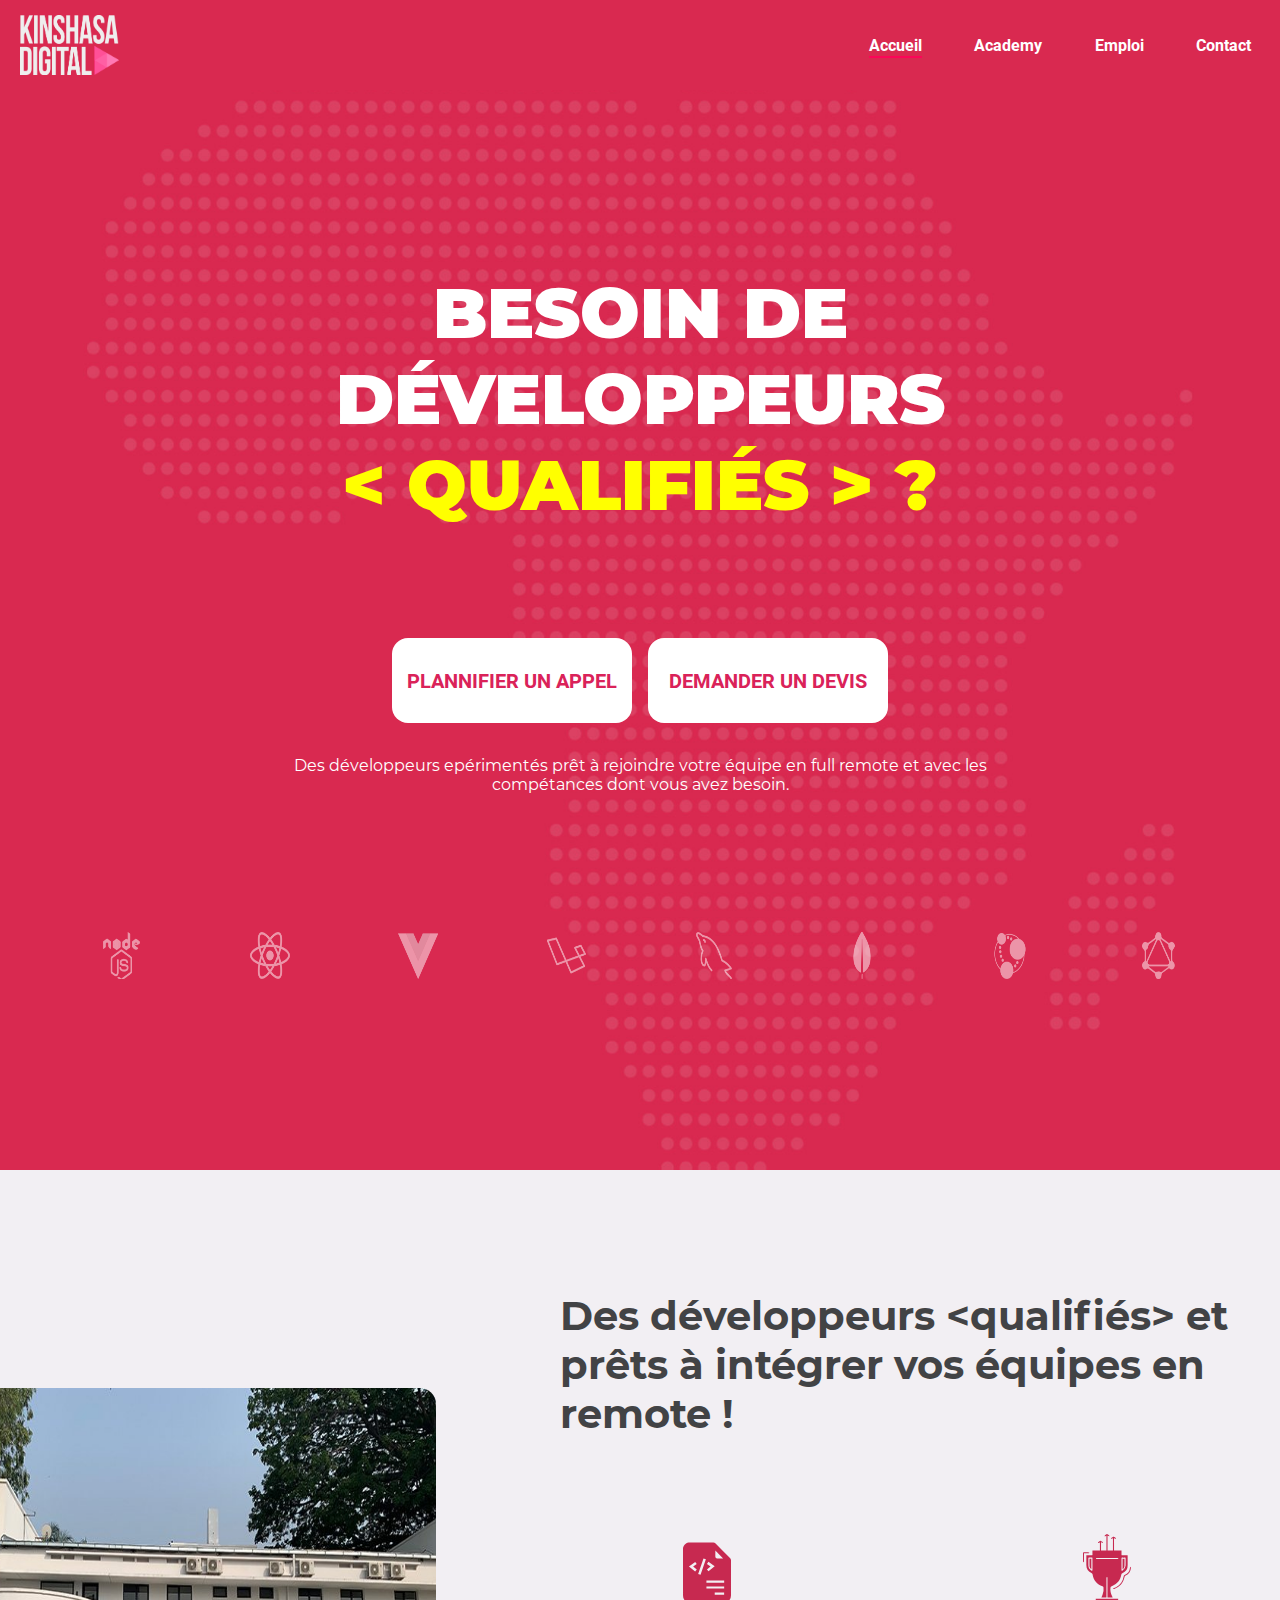
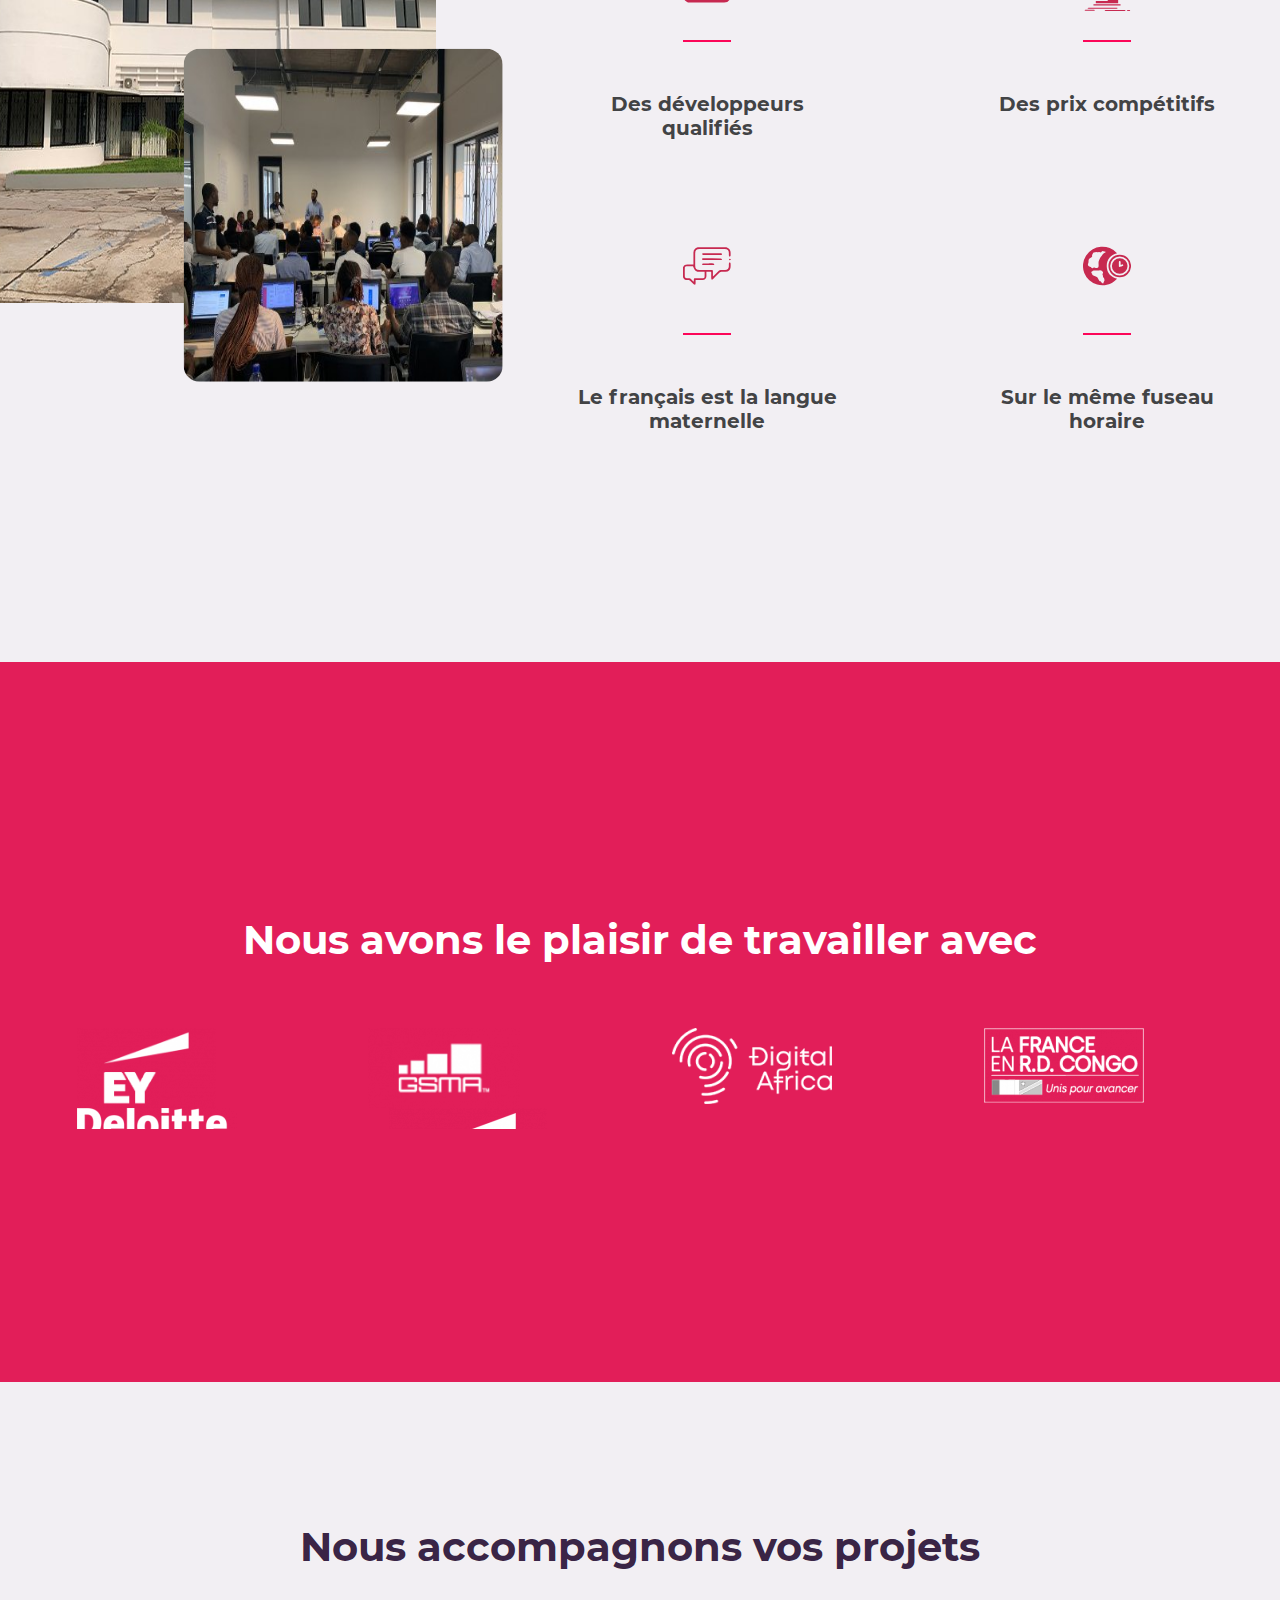
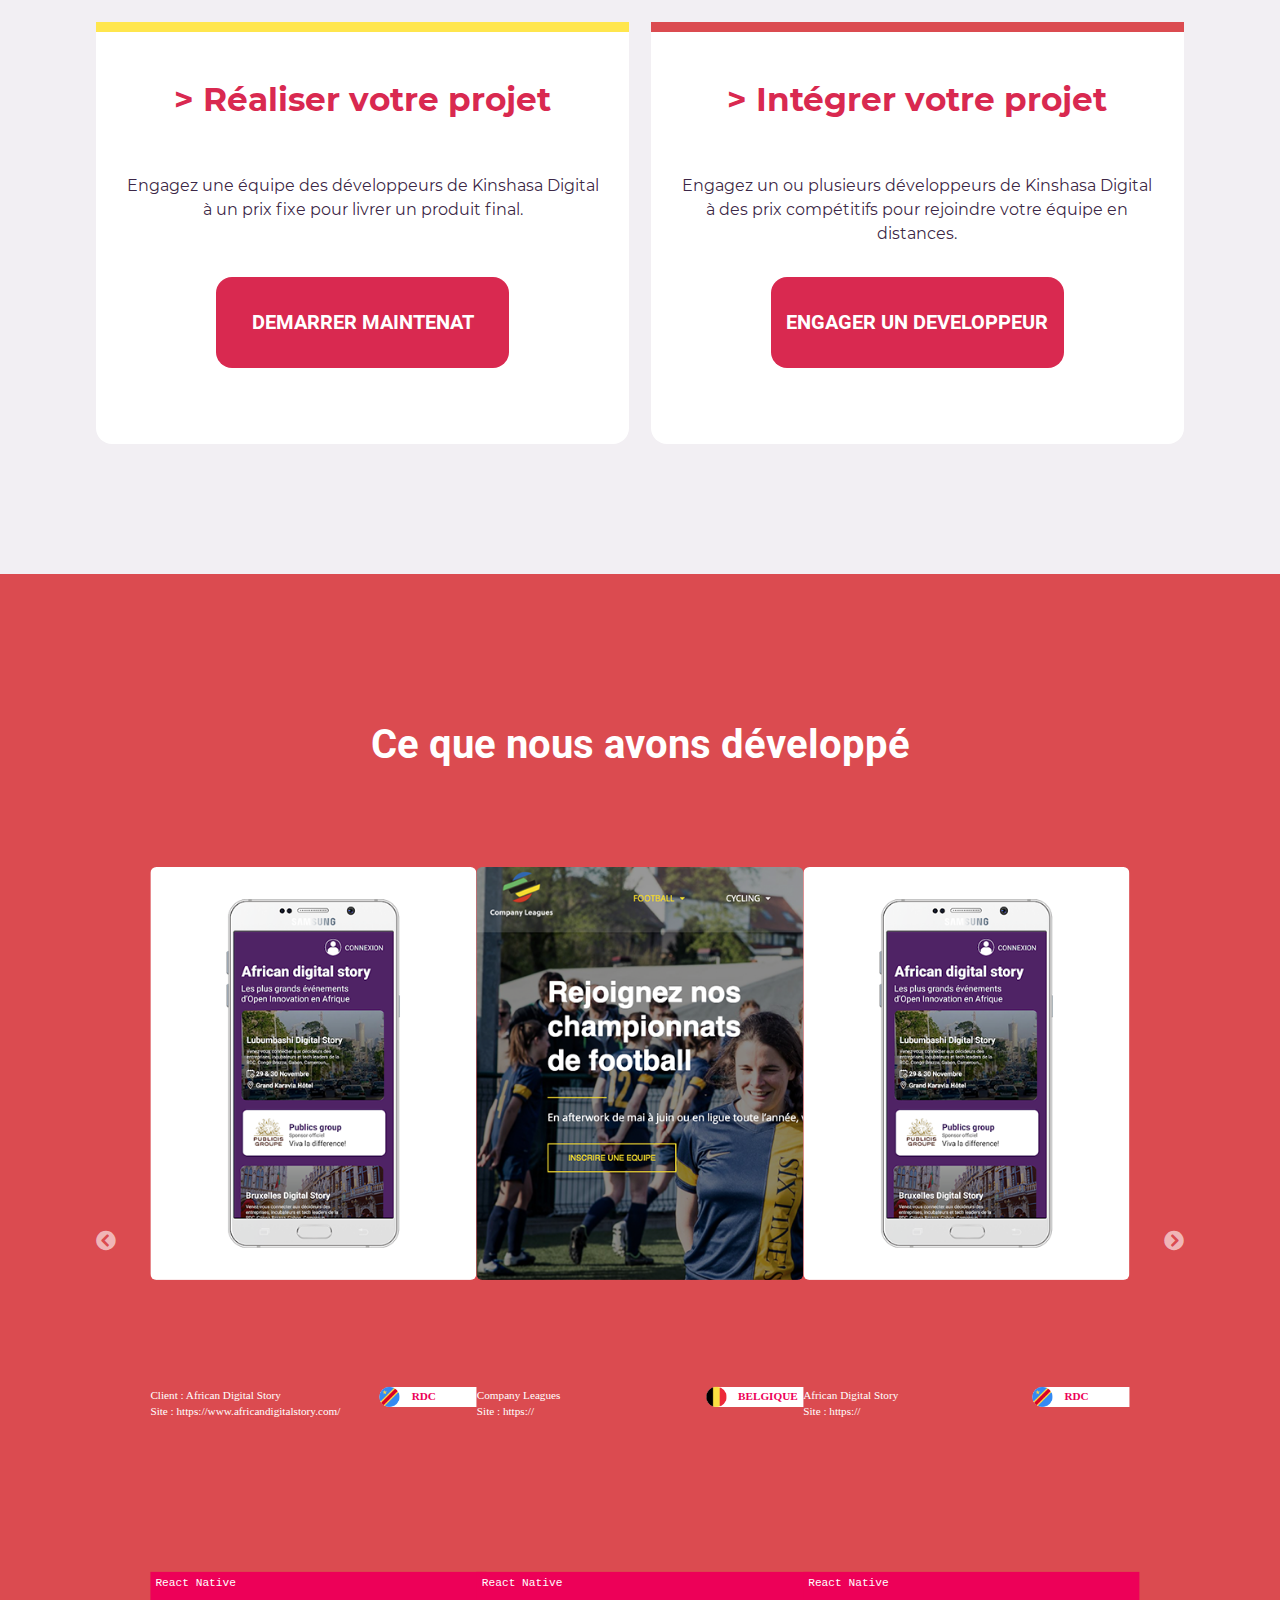
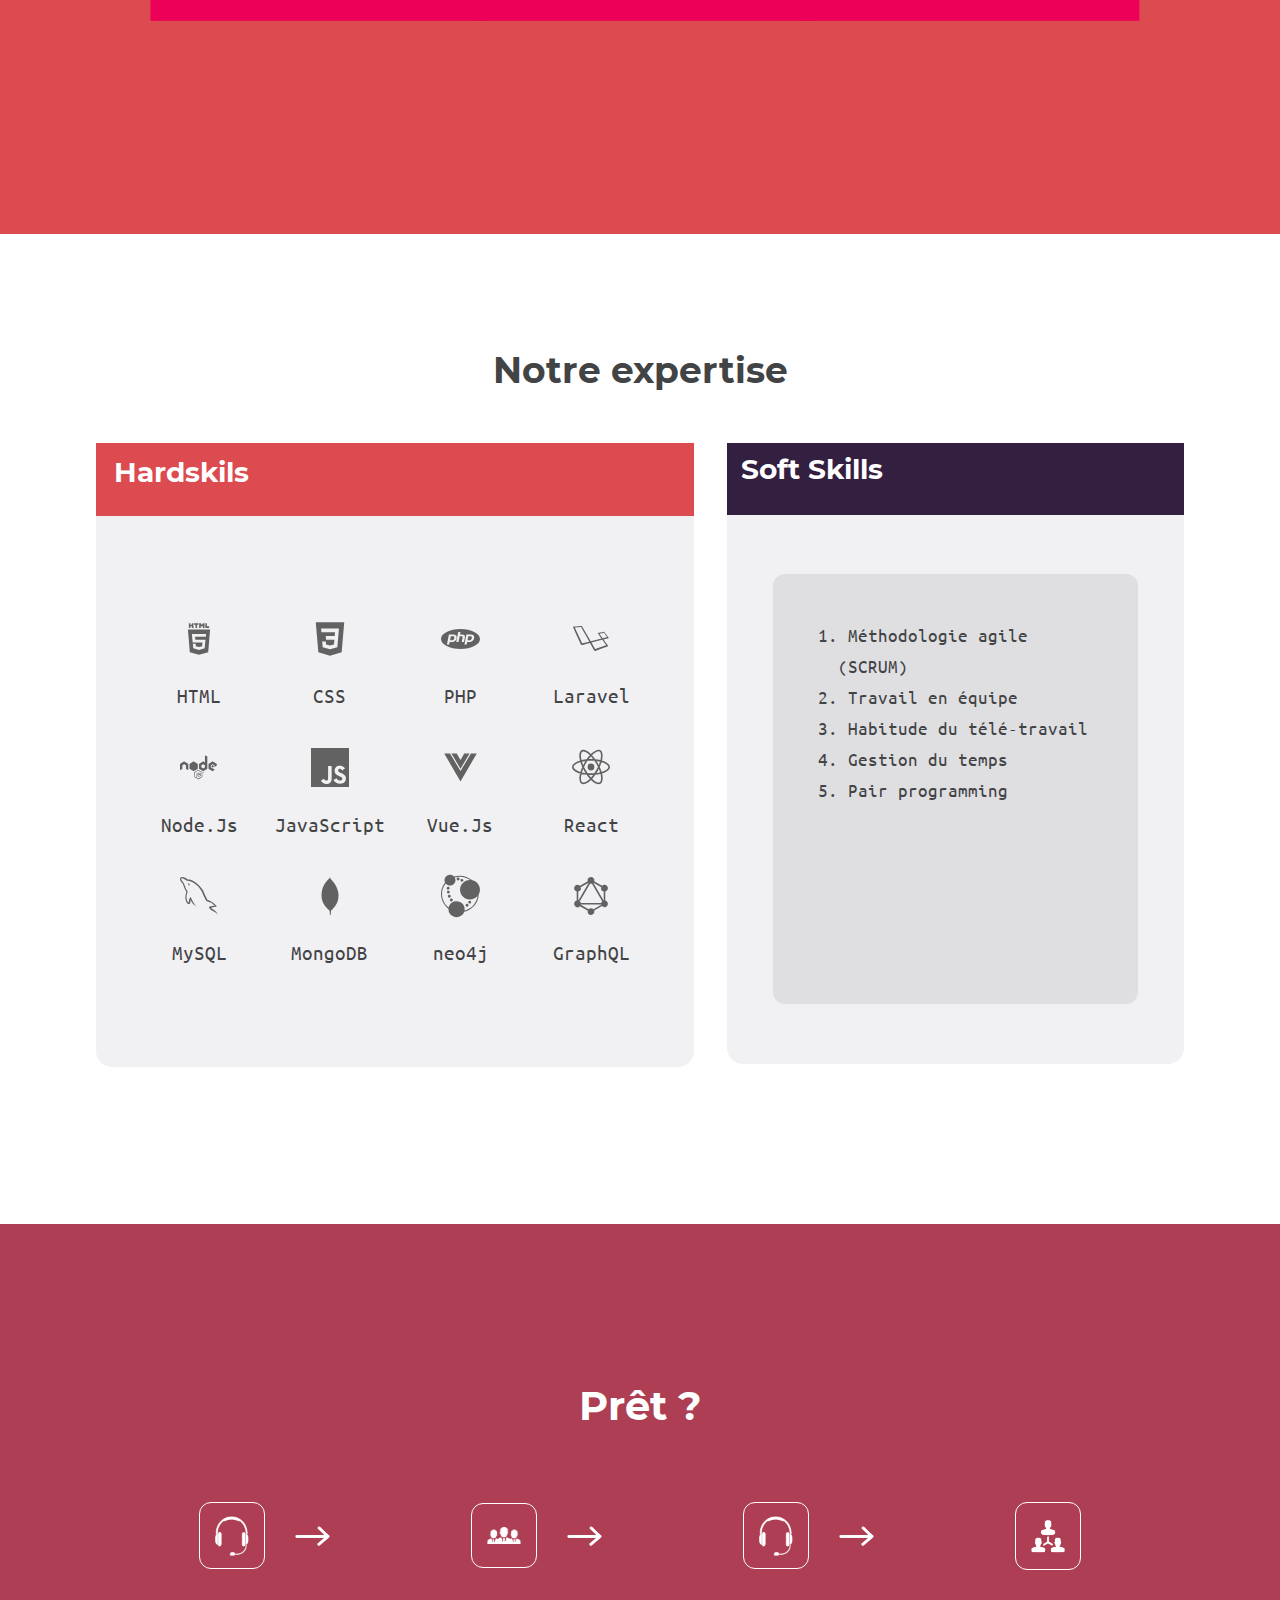
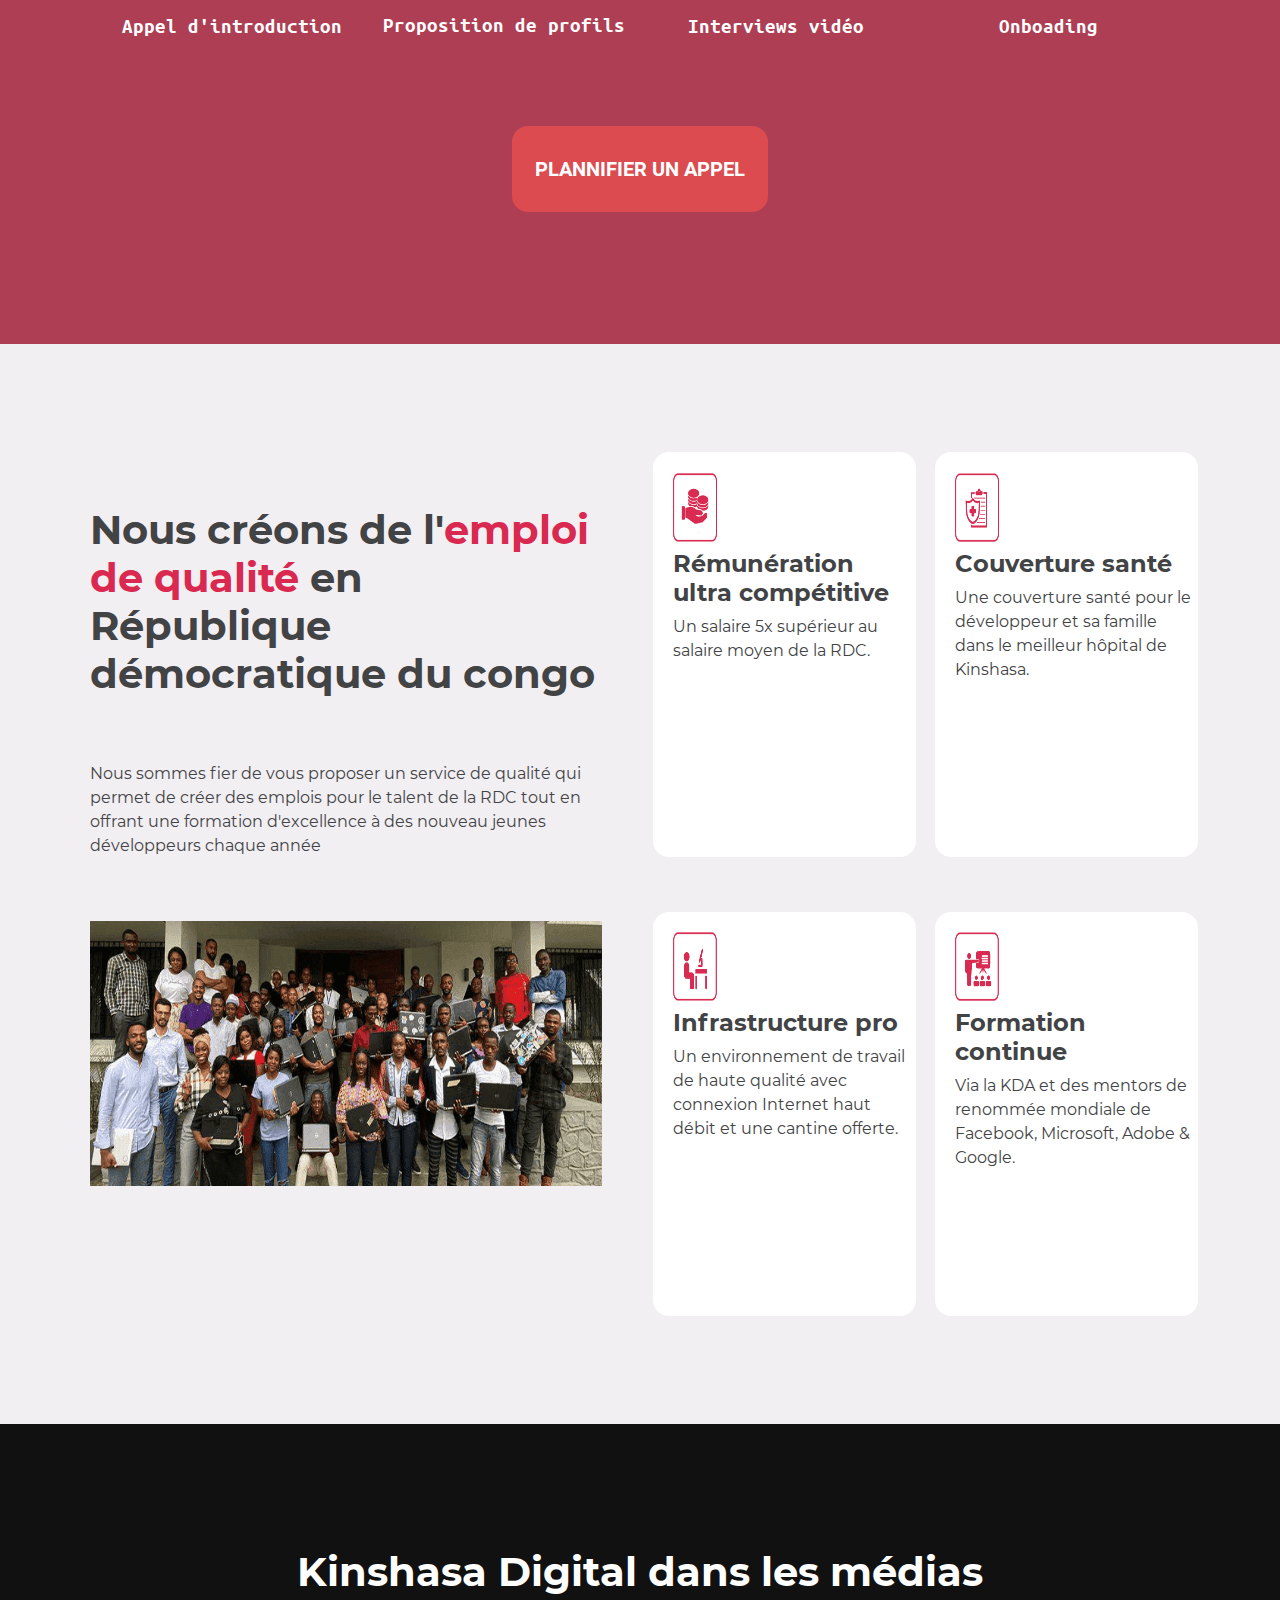
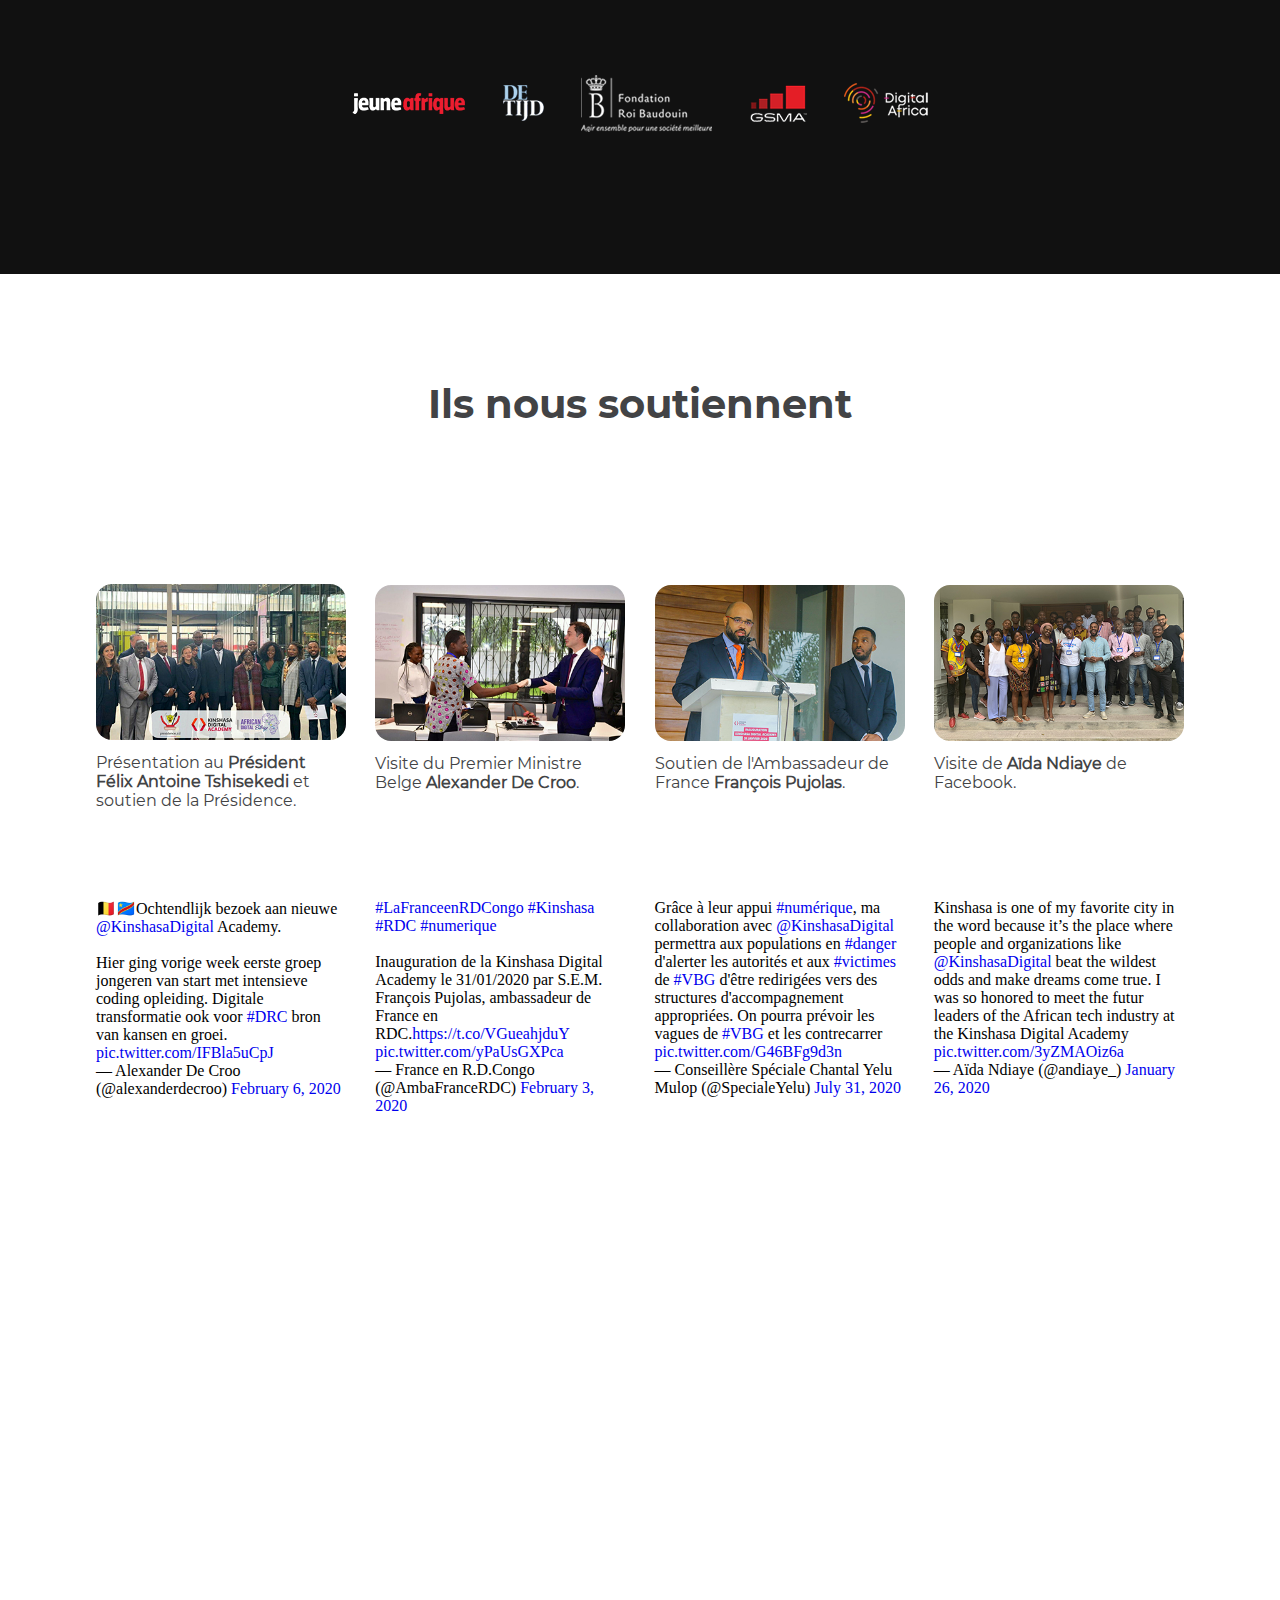
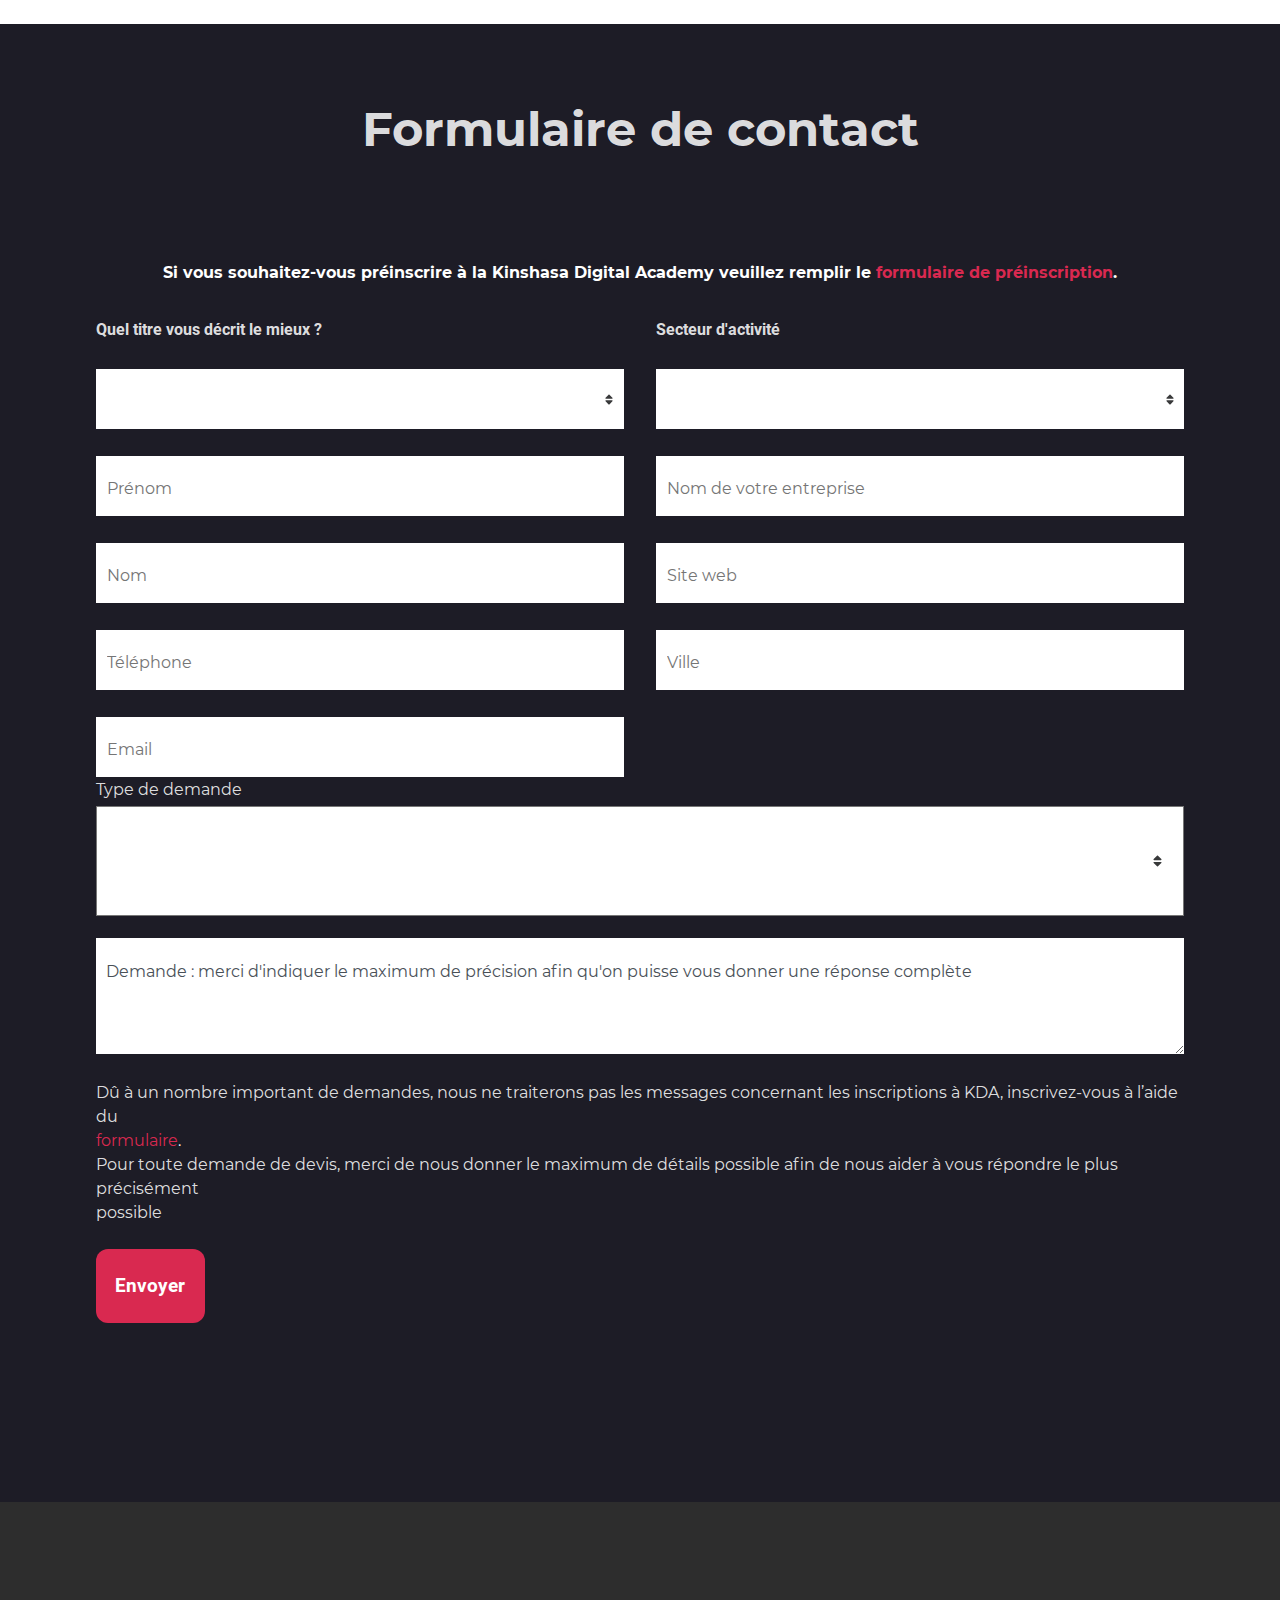
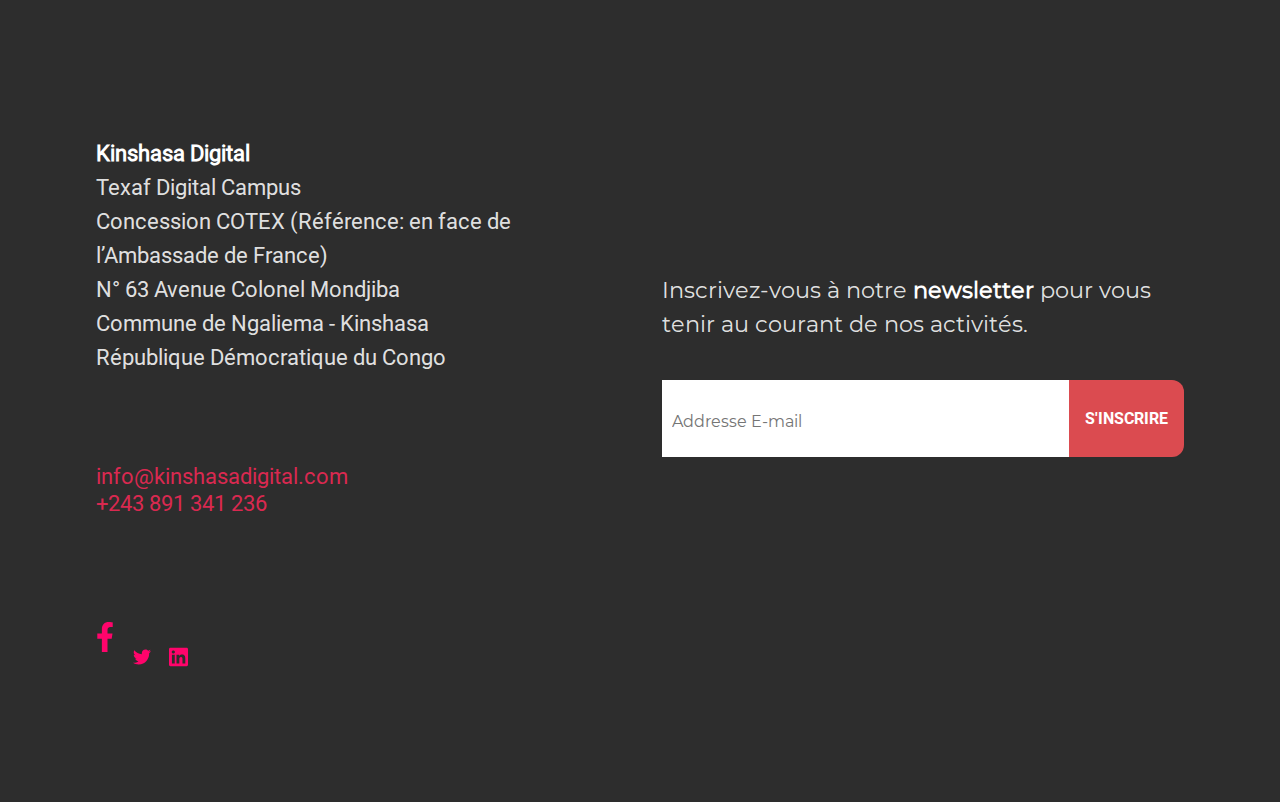
==== commit 405012a1: "least modifications on polices and images" ====
--- a/index.html
+++ b/index.html
@@ -254,73 +254,73 @@
                         <ul>
                             <li>
                                 <figure>
-                                    <img src="./files/images/images/technos/iconfinder_10-html5_104494(1).png" alt="HTML">
+                                    <img src="./file/html5.svg" alt="HTML">
                                     <figcaption>HTML</figcaption>
                                 </figure>
                             </li>
                             <li>
                                 <figure>
-                                    <img src="./files/images/images/technos/iconfinder_css3_4691518.png" alt="CSS">
+                                    <img src="./file/css.svg" alt="CSS">
                                     <figcaption>CSS</figcaption>
                                 </figure>
                             </li>
                             <li>
                                 <figure>
-                                    <img src="./files/images/images/technos/iconfinder_php_4691347.png" alt="PHP">
+                                    <img src="./file/php.svg" alt="PHP">
                                     <figcaption>PHP</figcaption>
                                 </figure>
                             </li>
                             <li>
                                 <figure>
-                                    <img src="./files/images/images/technos/laravel.png" alt="Laravel">
+                                    <img src="./file/laravel.svg" alt="Laravel">
                                     <figcaption>Laravel</figcaption>
                                 </figure>
                             </li>
                             <li>
                                 <figure>
-                                    <img src="./files/images/images/technos/nodejs.png" alt="Node">
+                                    <img src="./file/nodejs.svg" alt="Node">
                                     <figcaption>Node.Js</figcaption>
                                 </figure>
                             </li>
                             <li>
                                 <figure>
-                                    <img src="./files/images/images/technos/" alt="JavaScript">
+                                    <img src="./file/javascript.svg" alt="JavaScript">
                                     <figcaption>JavaScript</figcaption>
                                 </figure>
                             </li>
                             <li>
                                 <figure>
-                                    <img src="./files/images/images/technos/vuejs.png" alt="vuejs">
+                                    <img src="./file/vuejs.svg" alt="vuejs">
                                     <figcaption>Vue.Js</figcaption>
                                 </figure>
                             </li>
                             <li>
                                 <figure>
-                                    <img src="./files/images/images/technos/react.png" alt="react">
+                                    <img src="./file/reactjs.svg" alt="react">
                                     <figcaption>React</figcaption>
                                 </figure>
                             </li>
                             <li>
                                 <figure>
-                                    <img src="./files/images/images/technos/mysql.png" alt="mysql">
+                                    <img src="./file/mysql.svg" alt="mysql">
                                     <figcaption>MySQL</figcaption>
                                 </figure>
                             </li>
                             <li>
                                 <figure>
-                                    <img src="./files/images/images/technos/mongodb.png" alt="mongodb">
+                                    <img src="./file/mongodb.svg" alt="mongodb">
                                     <figcaption>MongoDB</figcaption>
                                 </figure>
                             </li>
                             <li>
                                 <figure>
-                                    <img src="./files/images/images/technos/neo4j.png" alt="neo4j">
+                                    <img src="./file/neo4j.svg" alt="neo4j">
                                     <figcaption>neo4j</figcaption>
                                 </figure>
                             </li>
                             <li>
                                 <figure>
-                                    <img src="./files/images/images/technos/graphql.png" alt="graphql">
+                                    <img src="./file/graphql.svg" alt="graphql">
                                     <figcaption>GraphQL</figcaption>
                                 </figure>
                             </li>
--- a/css/sectionL.css
+++ b/css/sectionL.css
@@ -9,7 +9,7 @@
 }
 
 #addressOnFooter > div {
-    width: 90%;
+    width: 85%;
     height: 90%;
     display: flex;
     justify-content: space-between;
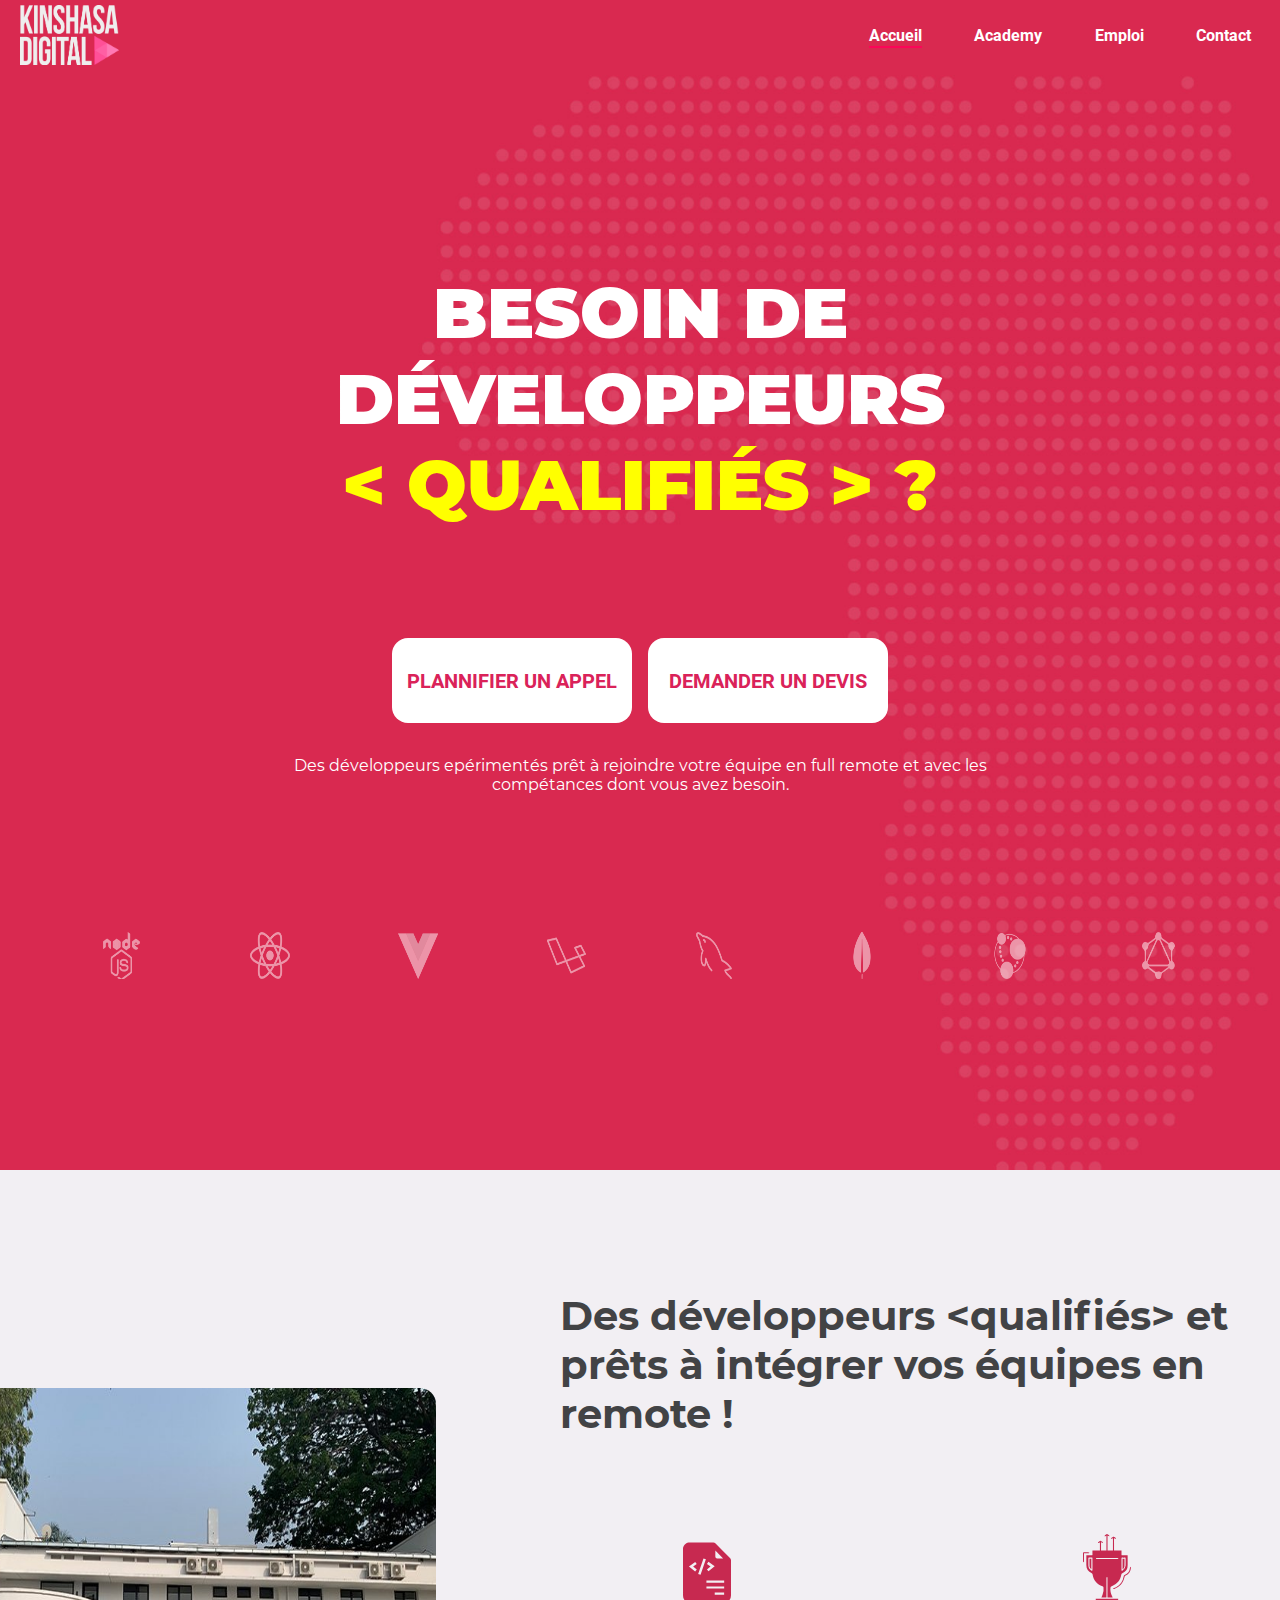
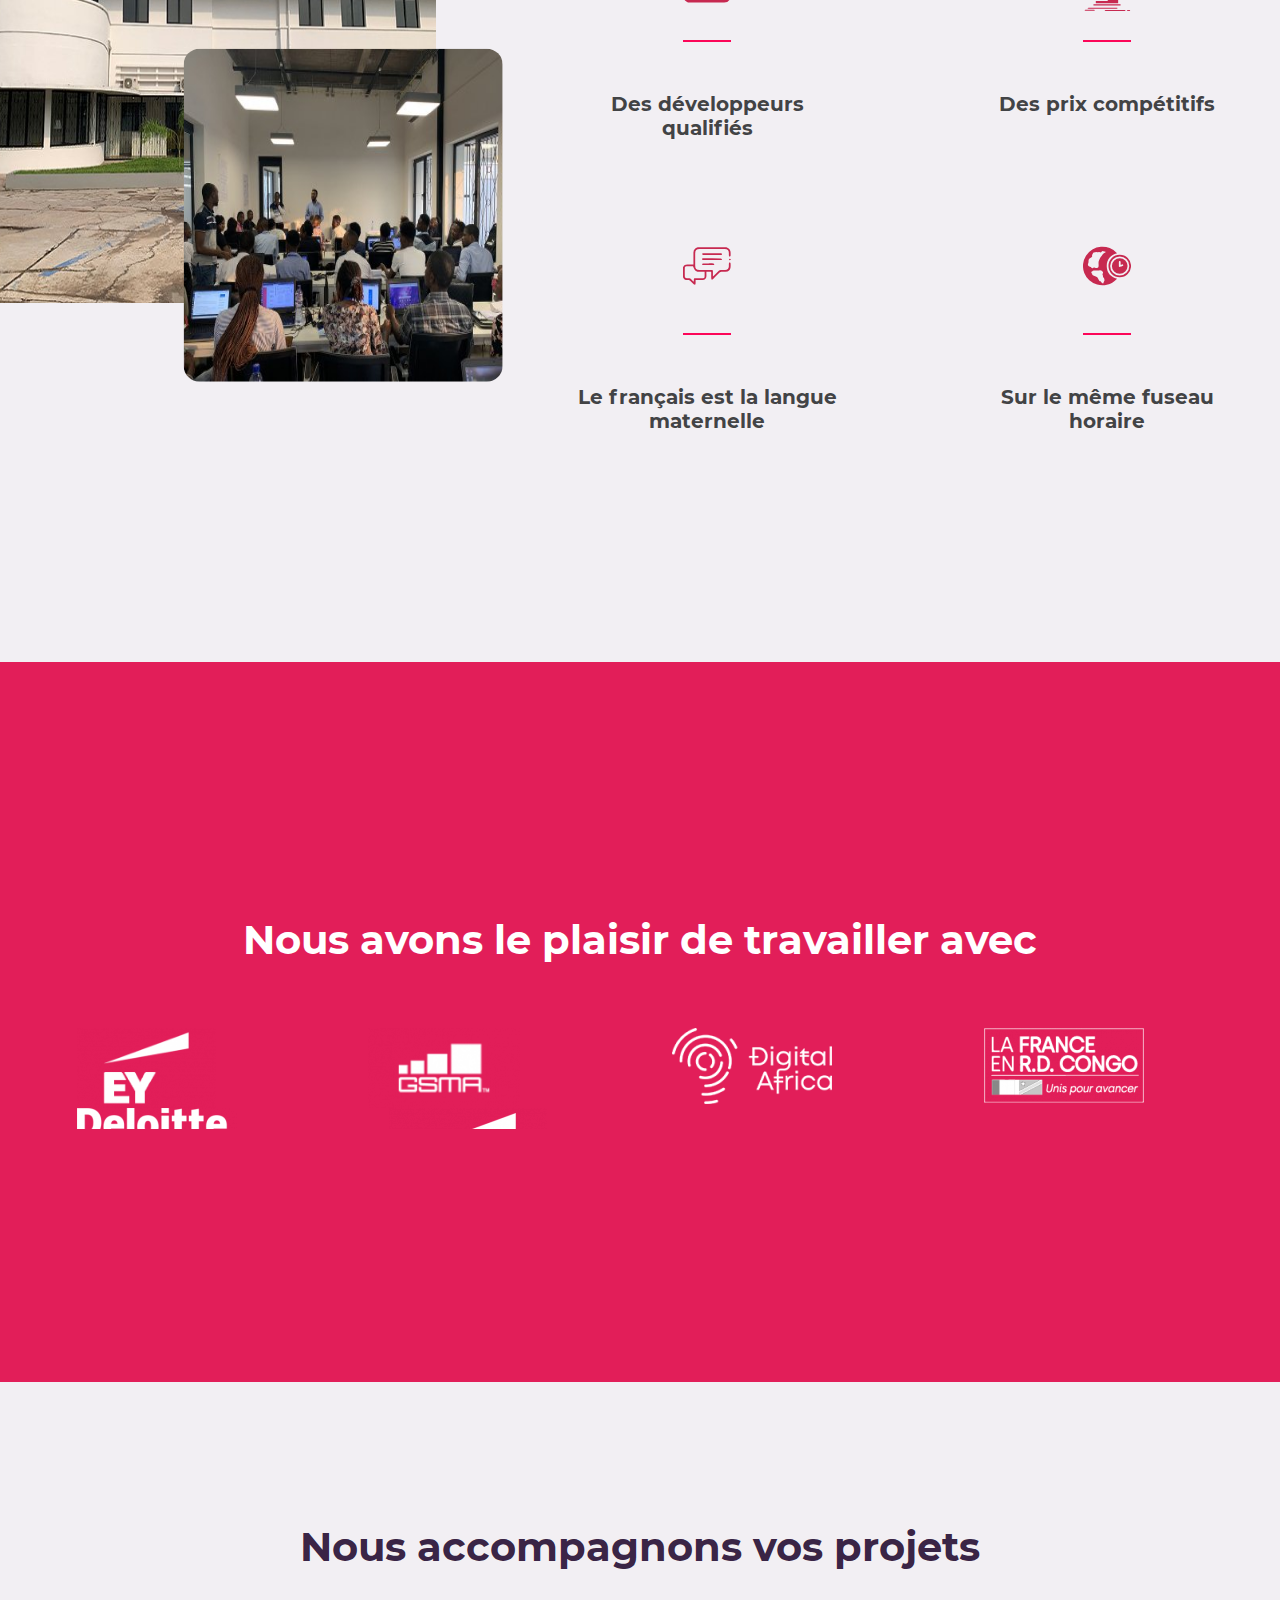
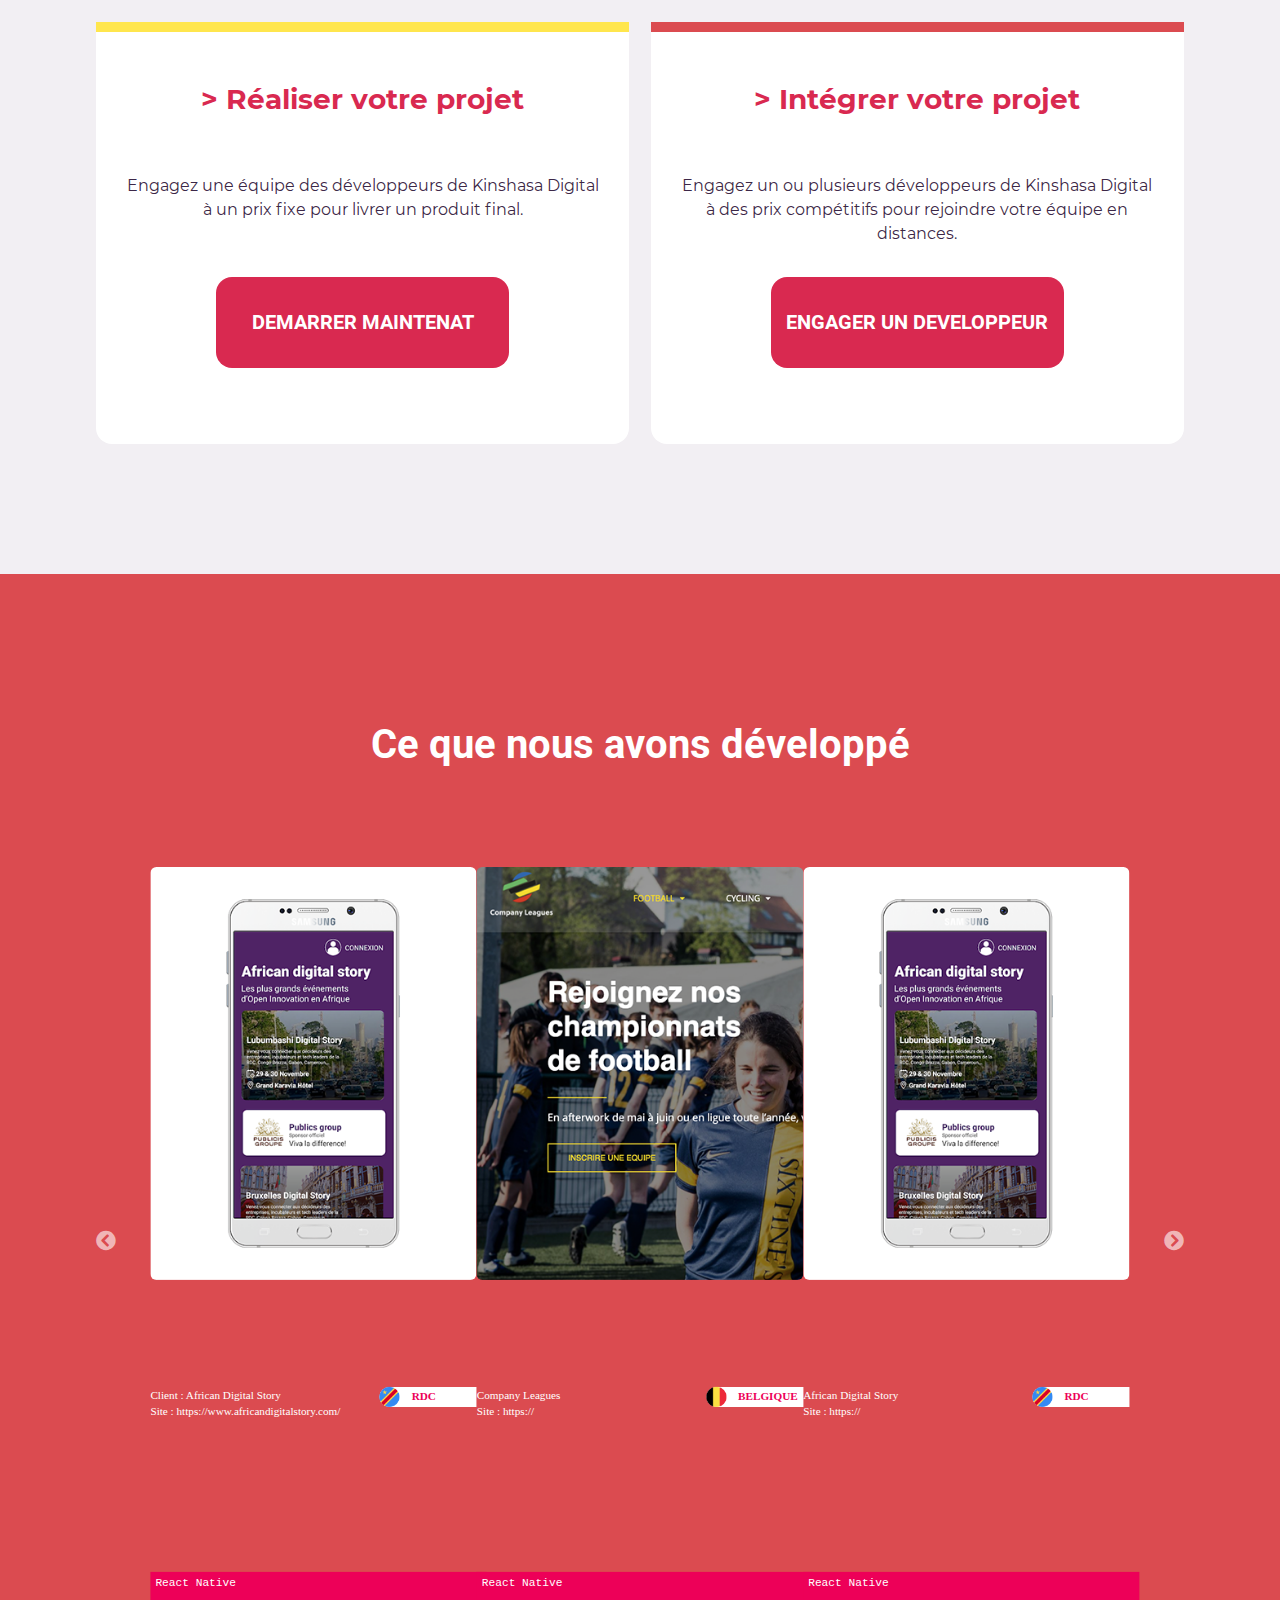
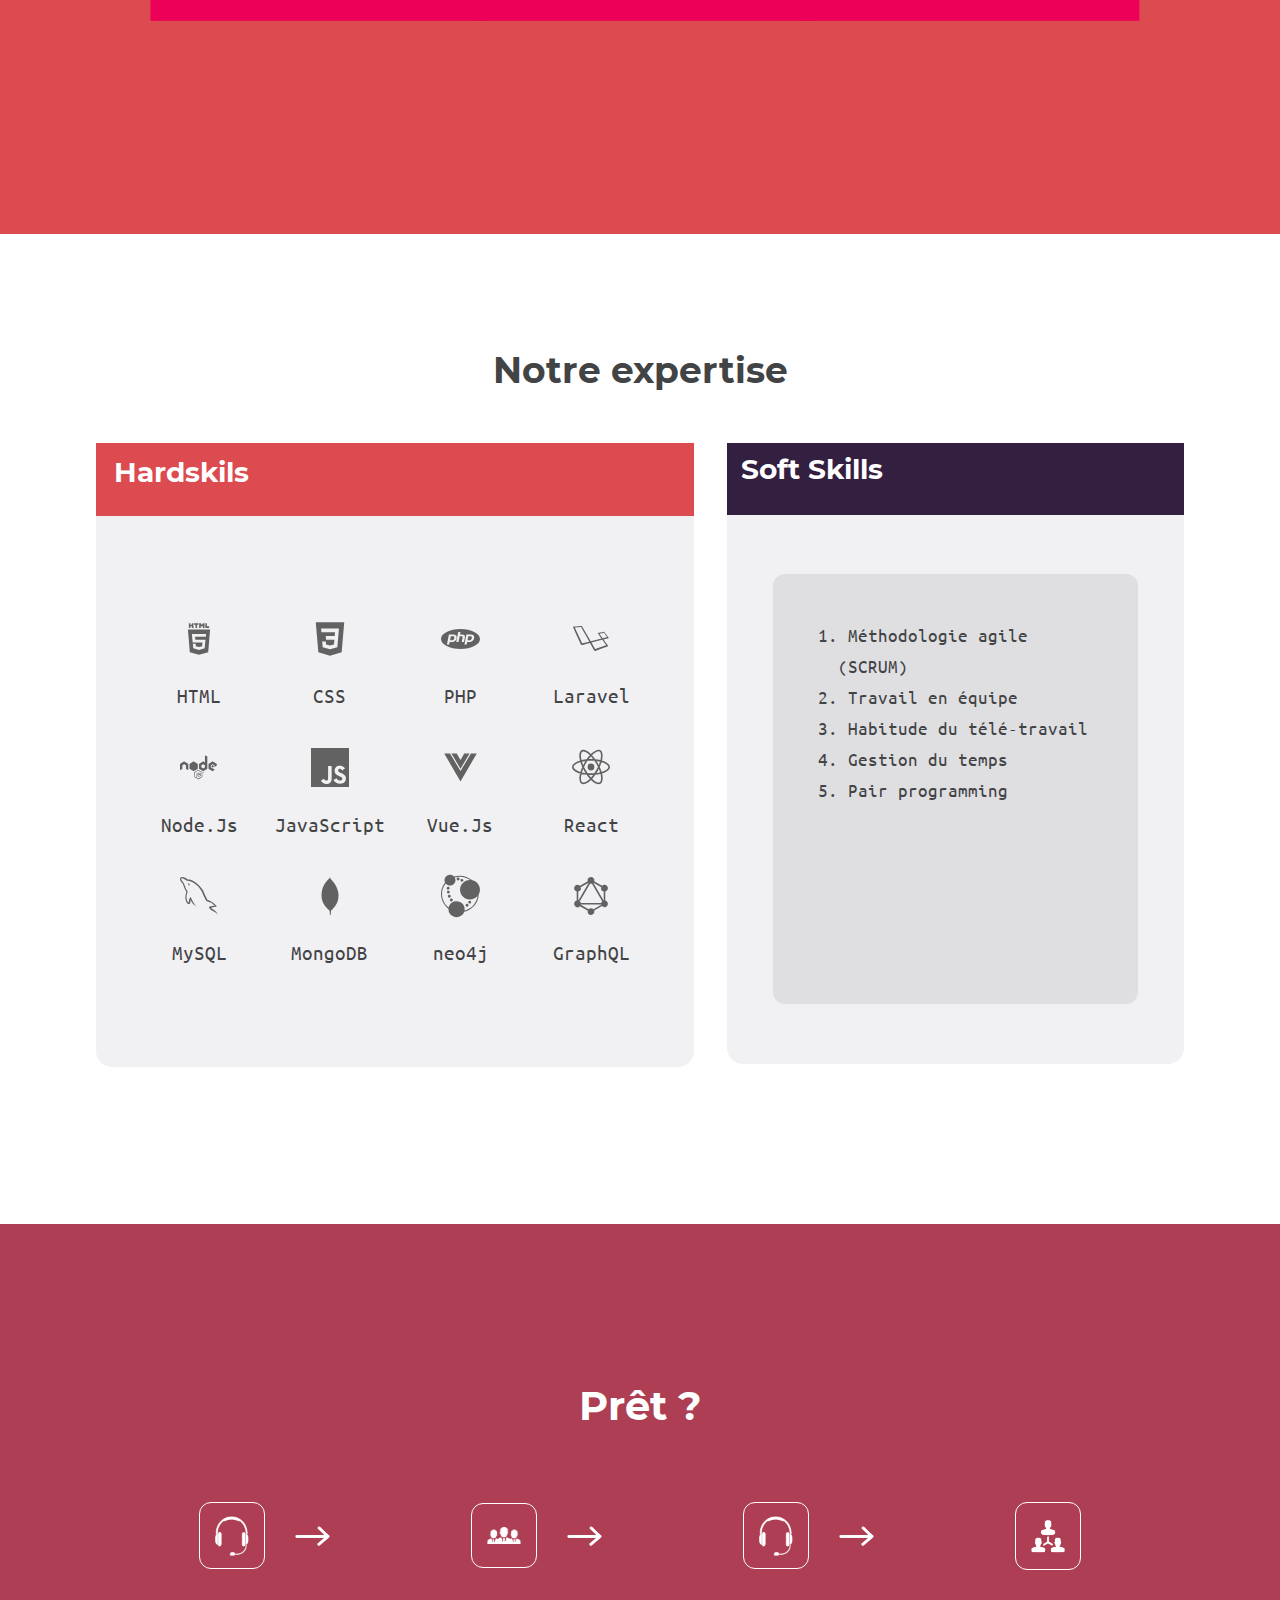
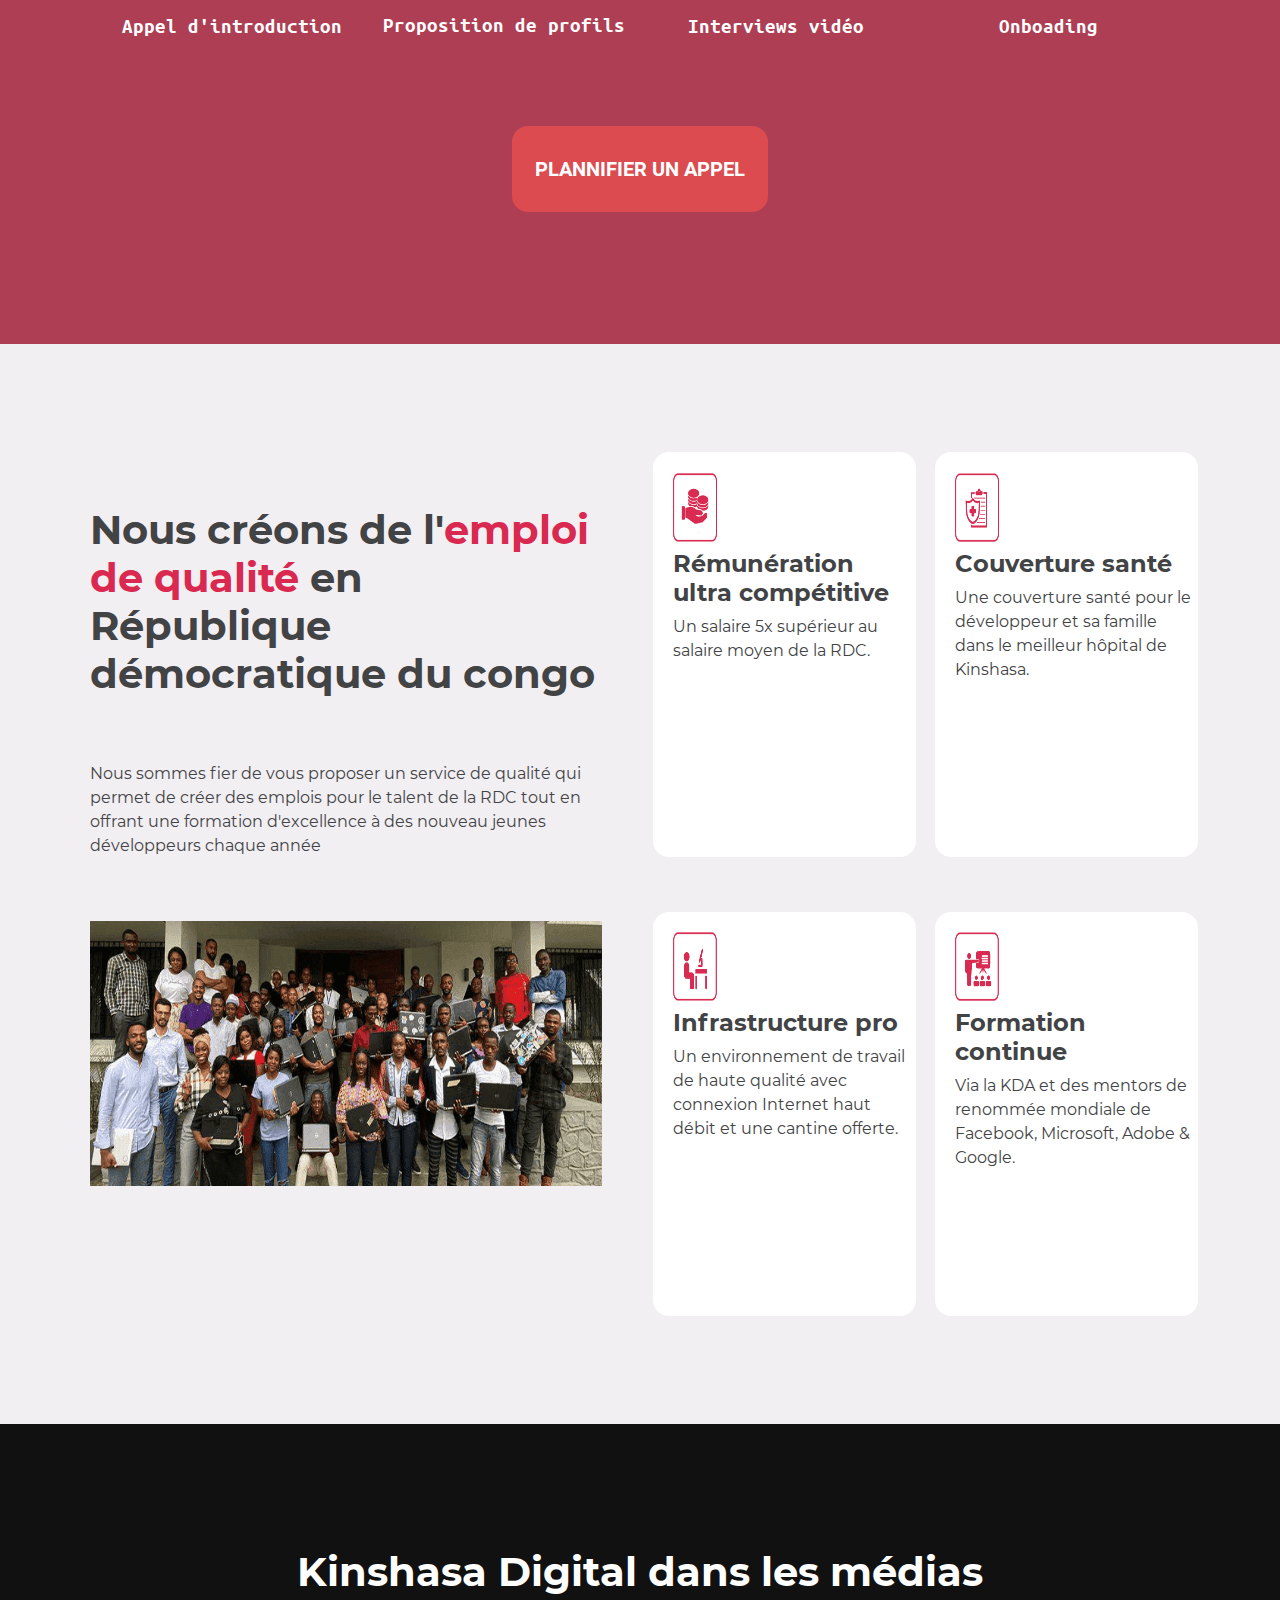
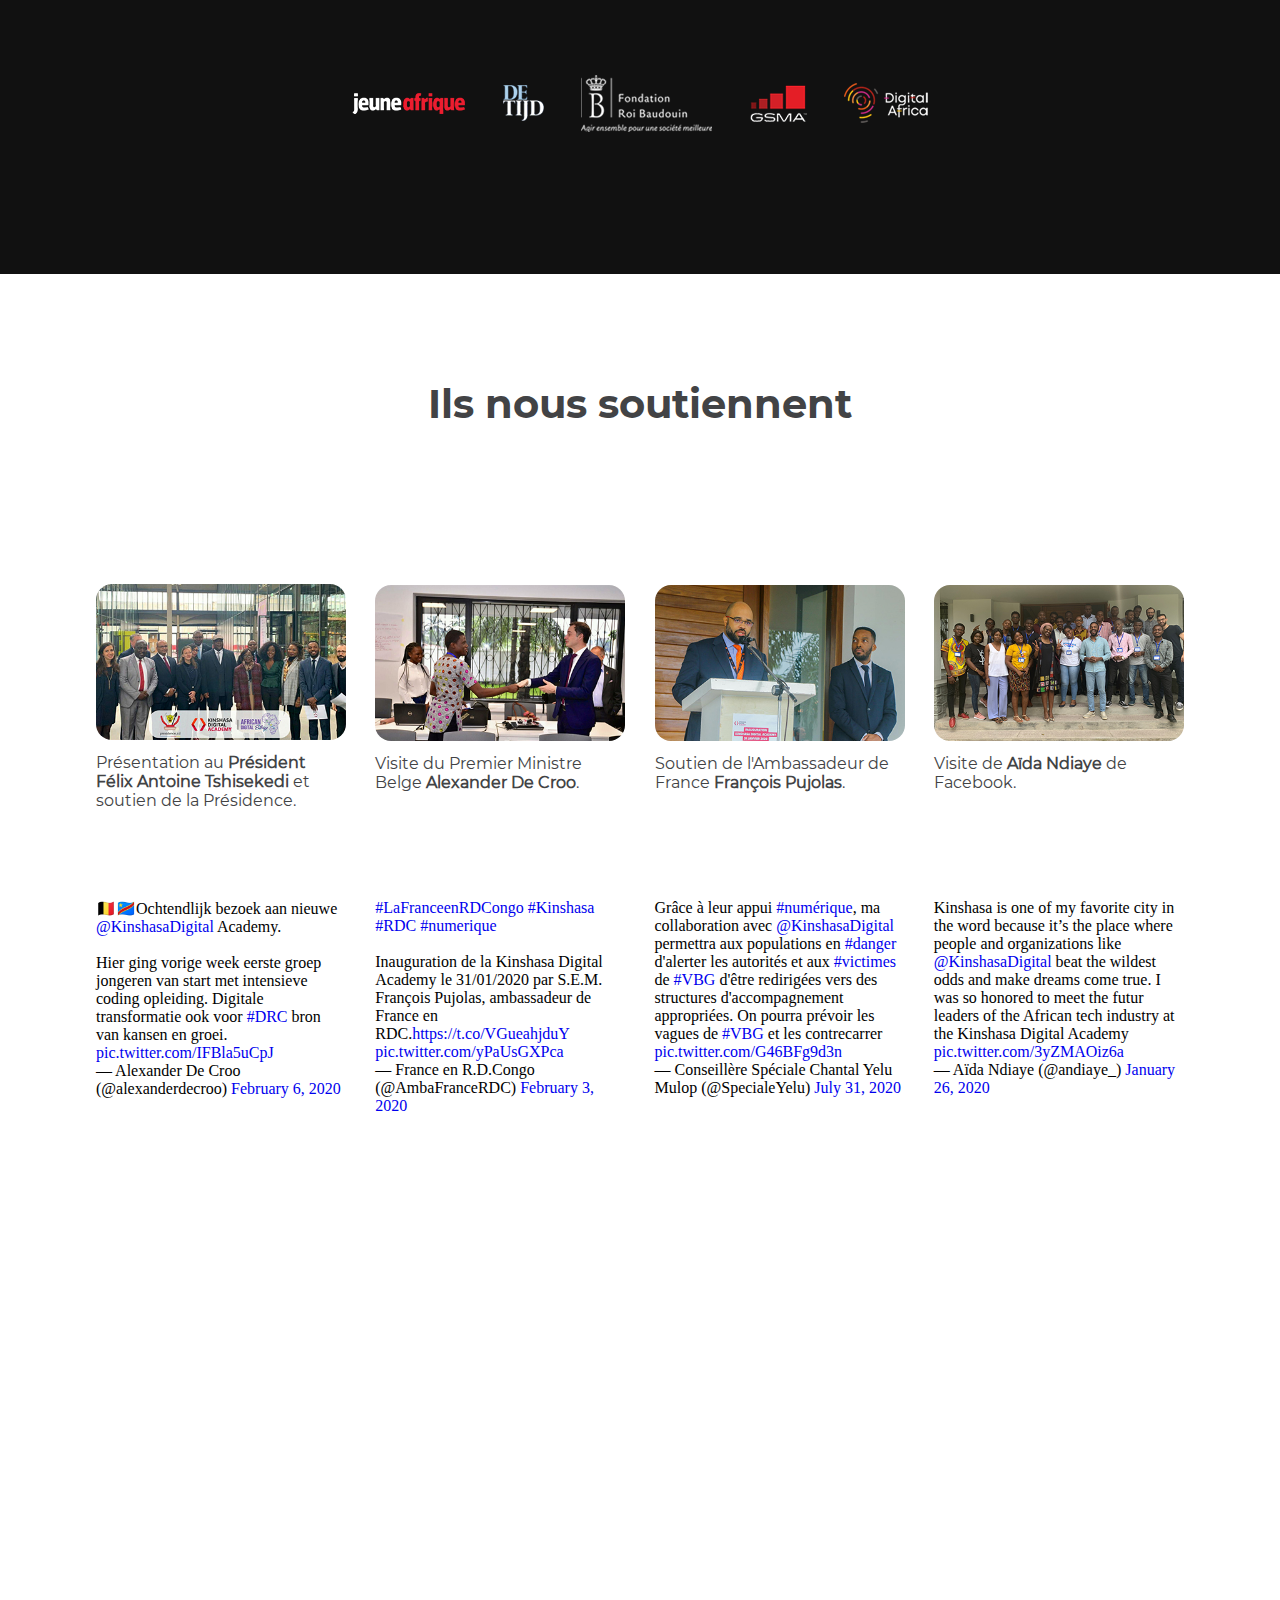
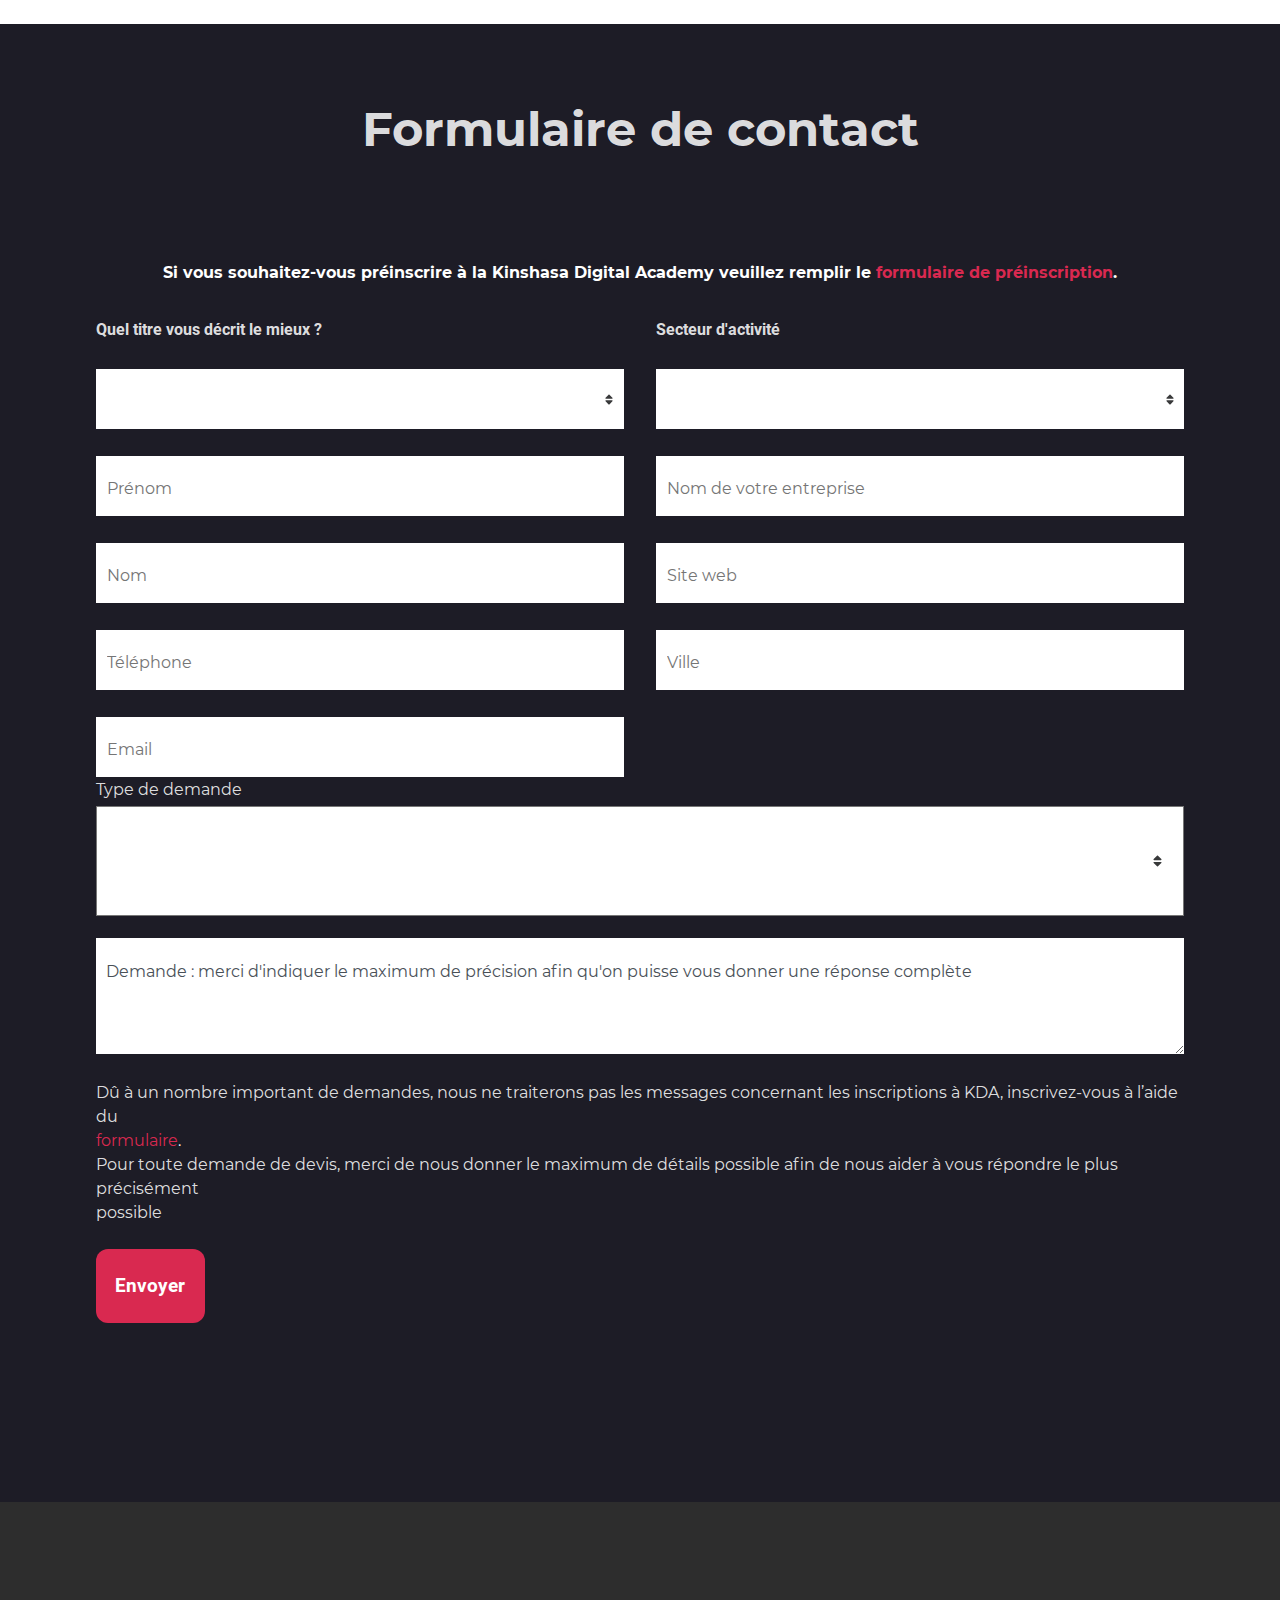
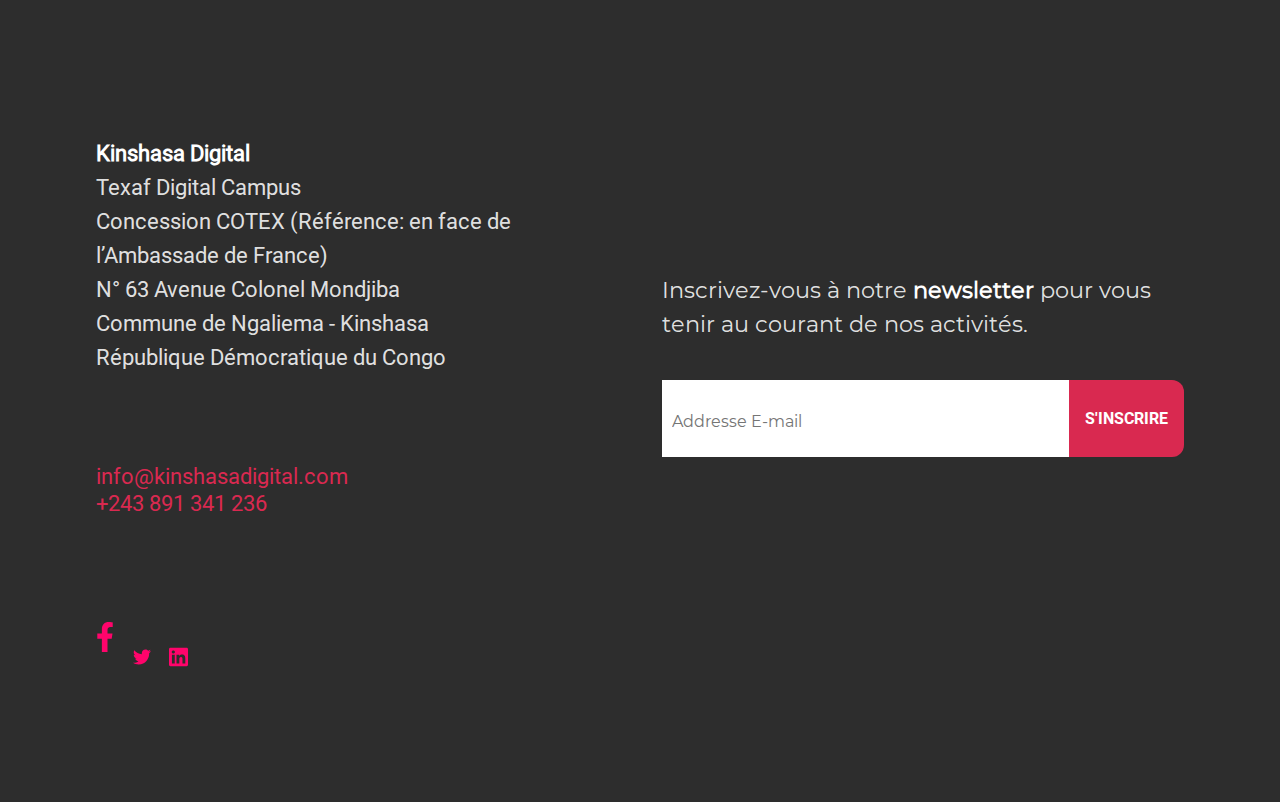
==== commit 2240989d: "last mod" ====
--- a/index.html
+++ b/index.html
@@ -148,14 +148,14 @@
                 <div id="realiseIntegrate">
                     <div class="realisProject">
                         
-                        <div><h3>&gt; Réaliser votre projet</h3></div>
+                        <div><h3 class="titreRealiseProject">&gt; Réaliser votre projet</h3></div>
                         <div><p>Engagez une équipe des développeurs de Kinshasa Digital à un prix fixe pour livrer un produit final.</p></div>
                         <div><a href="">DEMARRER MAINTENAT</a></div>
                     </div>
 
                     <div class="integrateProject">
                         
-                        <div><h3>&gt; Intégrer votre projet</h3></div>
+                        <div><h3 class="titreRealiseProject">&gt; Intégrer votre projet</h3></div>
                         <div><p>Engagez un ou plusieurs développeurs de Kinshasa Digital à des prix compétitifs pour rejoindre votre équipe en distances.</p></div>
                         <div><a href="">ENGAGER UN DEVELOPPEUR</a></div>
                     </div>
--- a/css/style.css
+++ b/css/style.css
@@ -21,7 +21,7 @@
 
 #topHeader{
     width: 100%;
-    height: 90px;
+    height: 70px;
     background-color: #d92950;
     position: fixed;
     z-index: 50000;
@@ -103,7 +103,7 @@
     height: 130vh;
     background-image: url("../file/hero-background.jpg");
     background-size: cover;
-    background-position: bottom;
+    background-position-y: center;
     display: flex;
     align-items: center;
     justify-content: center;
--- a/css/sectionDetE.css
+++ b/css/sectionDetE.css
@@ -43,6 +43,11 @@
 
 .realisProject{
     border-top: 10px solid #ffe64d;
+}
+
+.titreRealiseProject{
+    font-size: 1.75rem;
+    font-weight: 700;
 }
 
 .integrateProject{
--- a/css/sectionL.css
+++ b/css/sectionL.css
@@ -132,7 +132,7 @@
     appearance: none;
     border-style: none;
     box-sizing: border-box;
-    background-color: #db4b50;
+    background-color: #d92950;
     border-top-right-radius: 12px;
     border-bottom-right-radius: 12px;
     font-weight: 700;
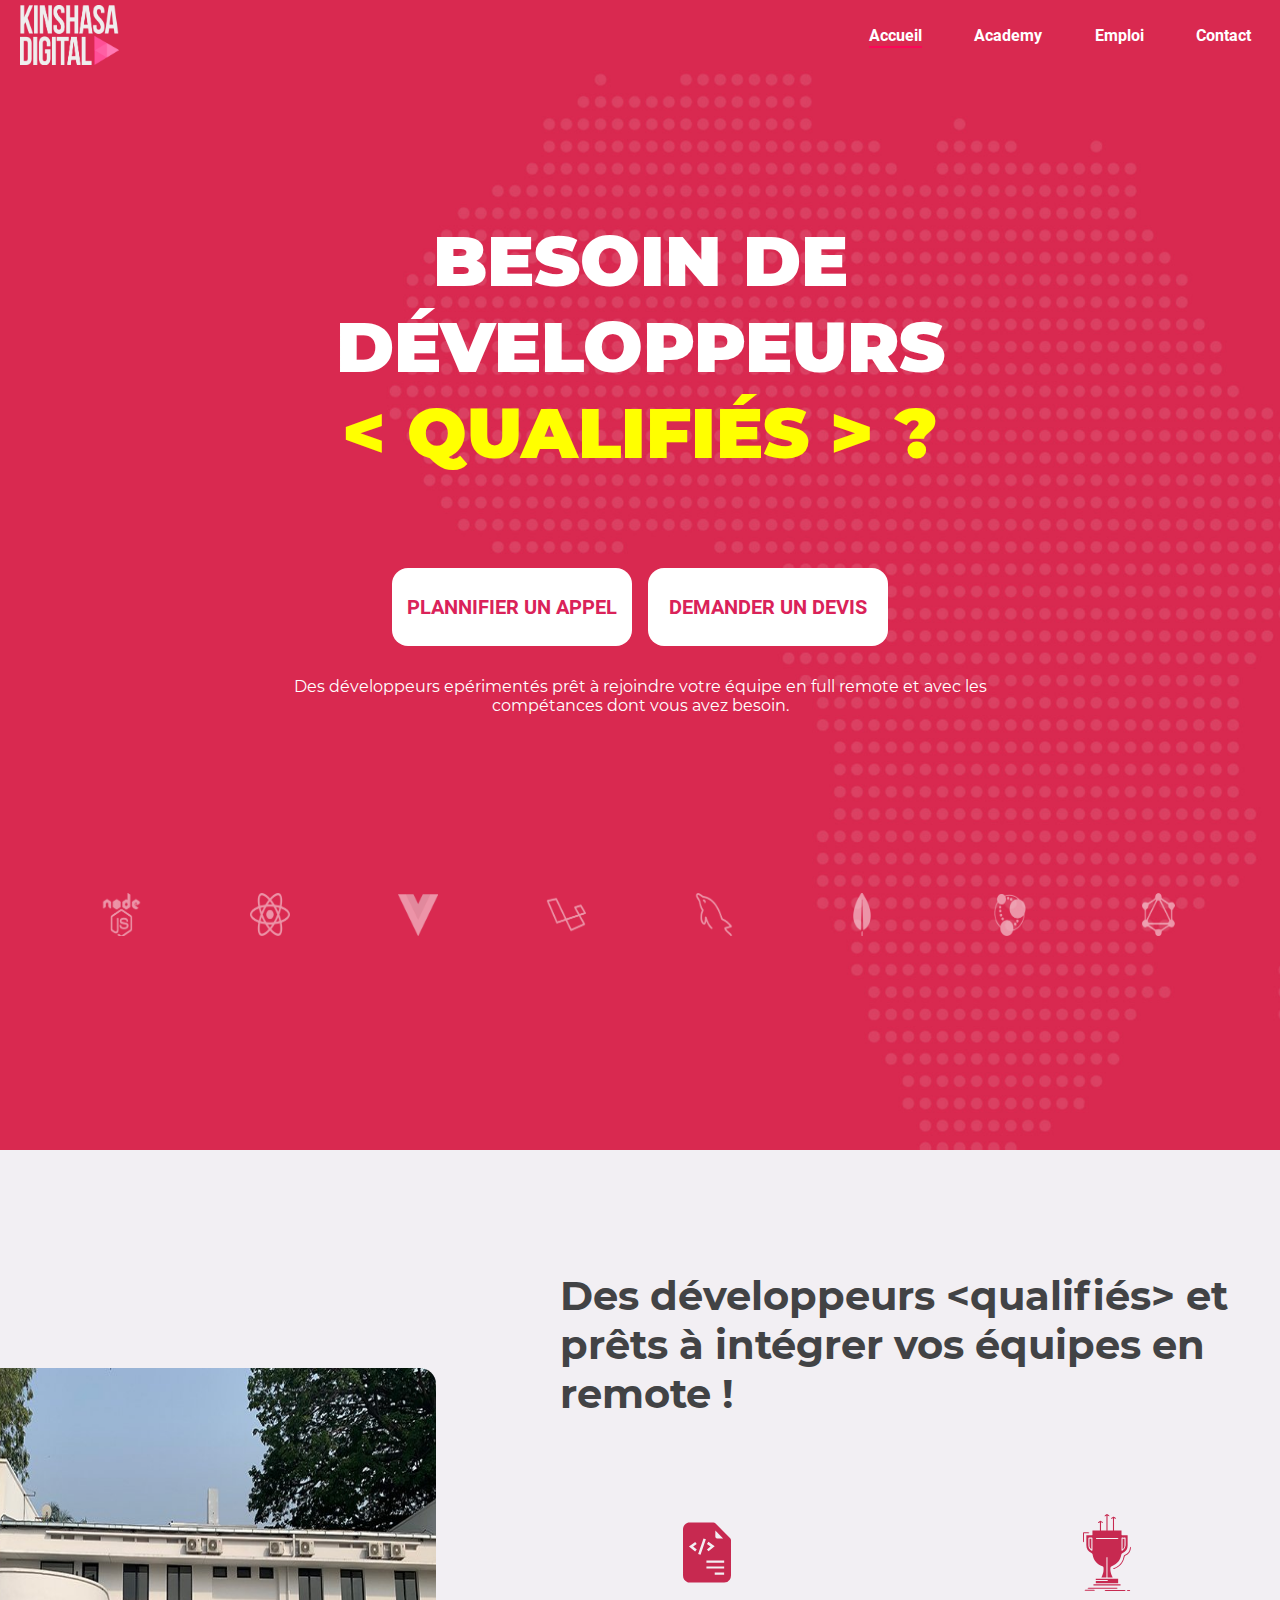
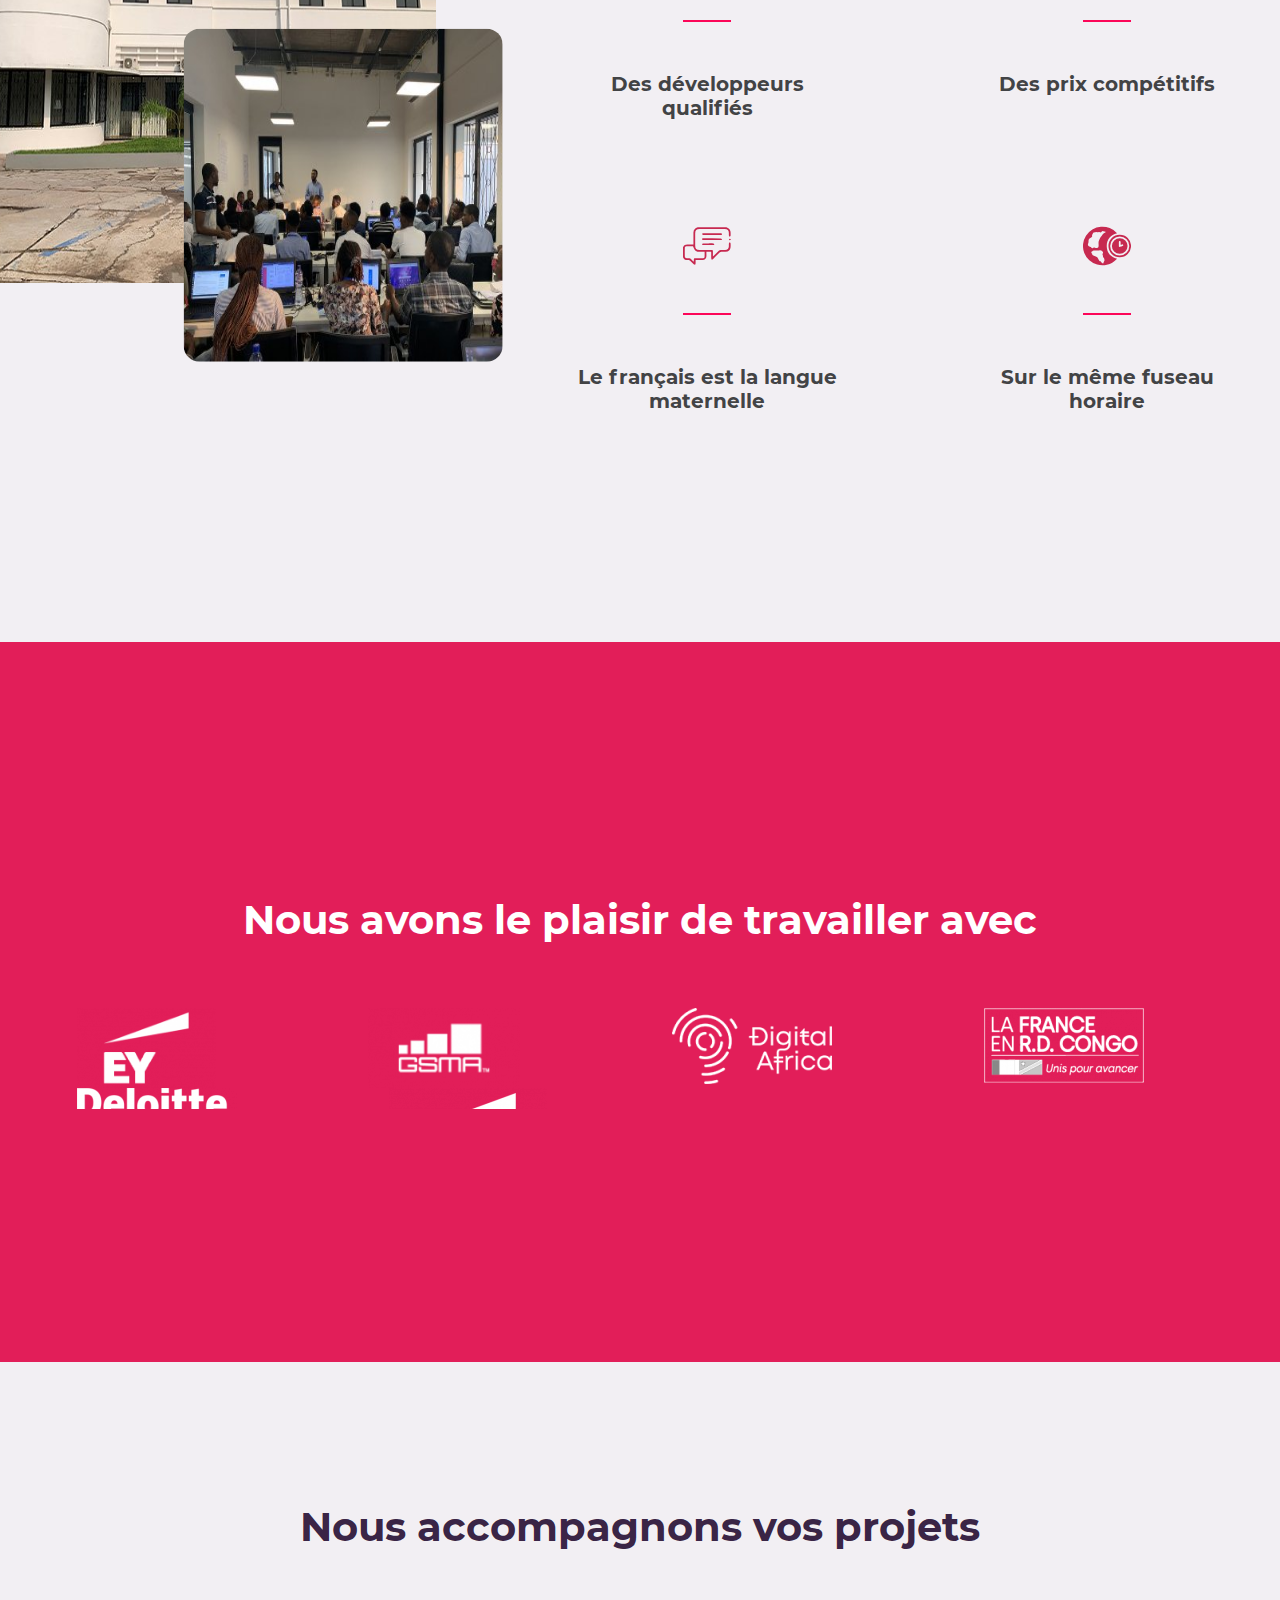
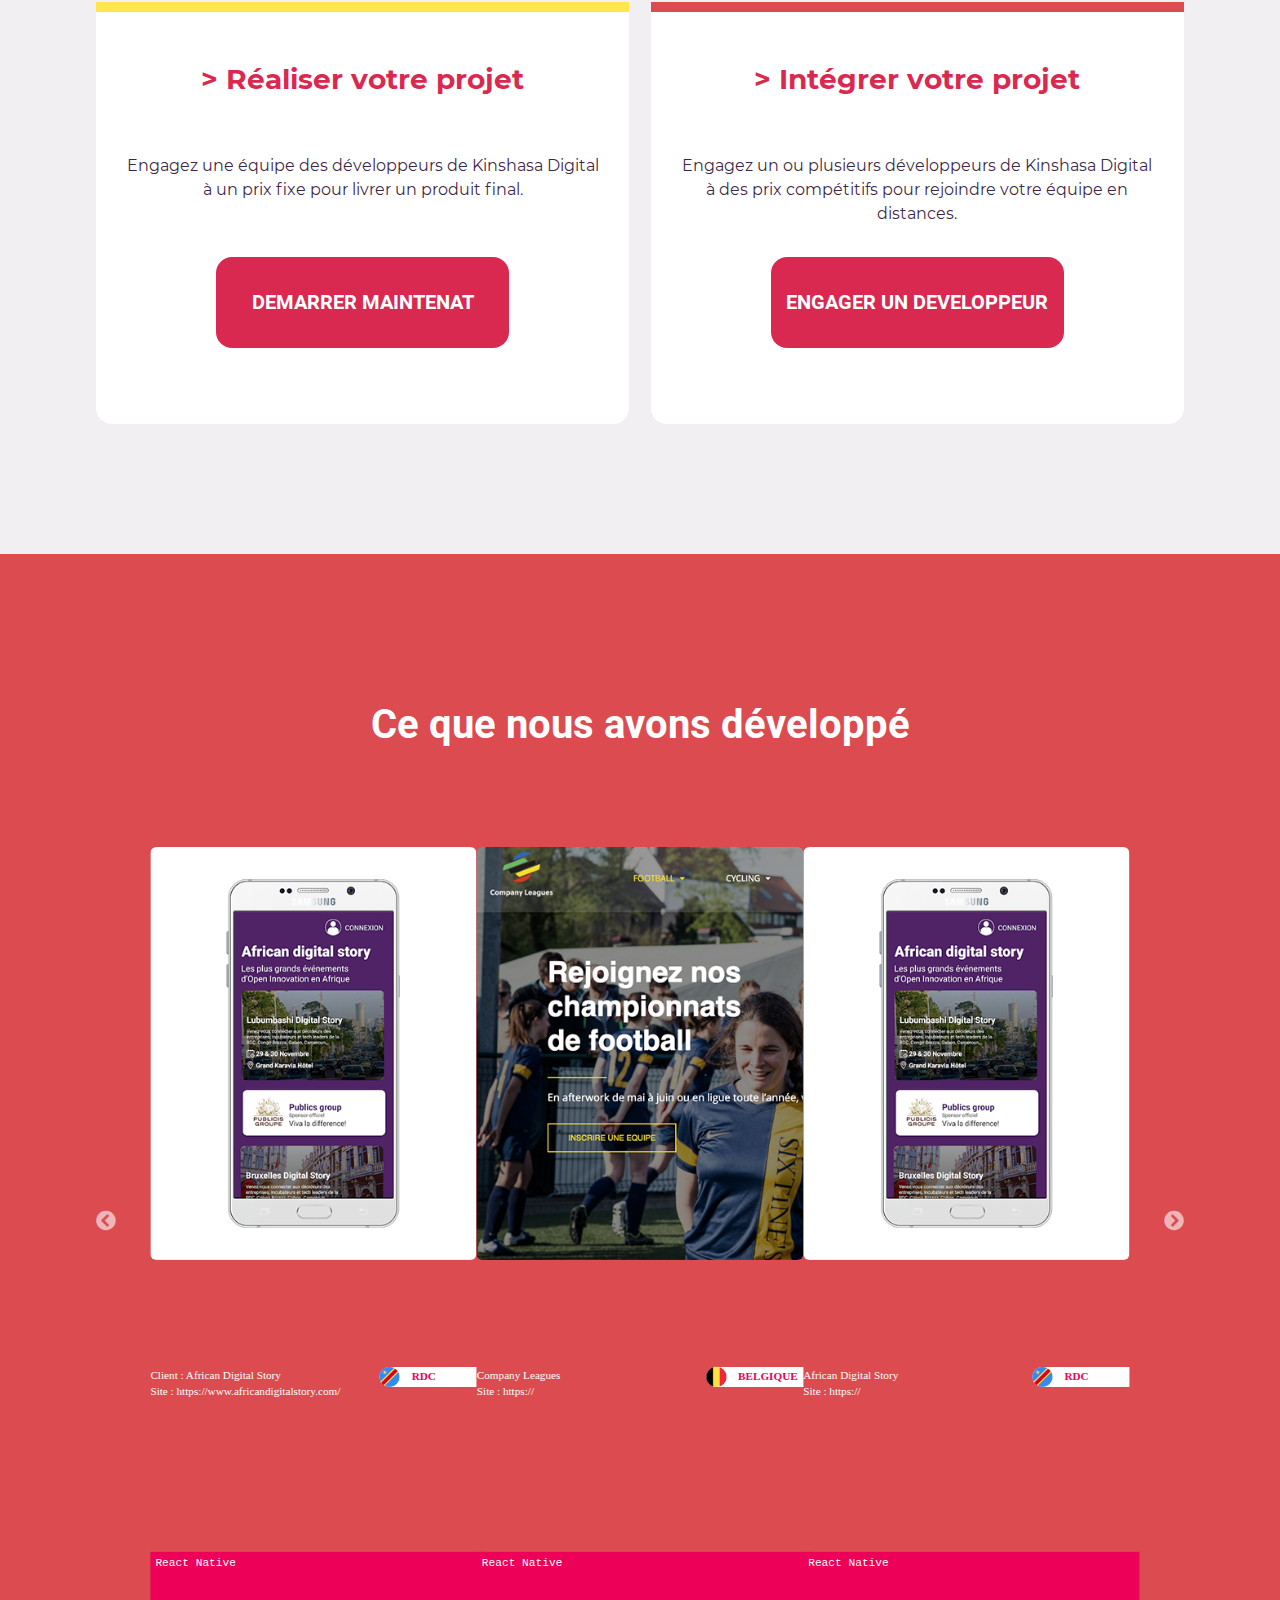
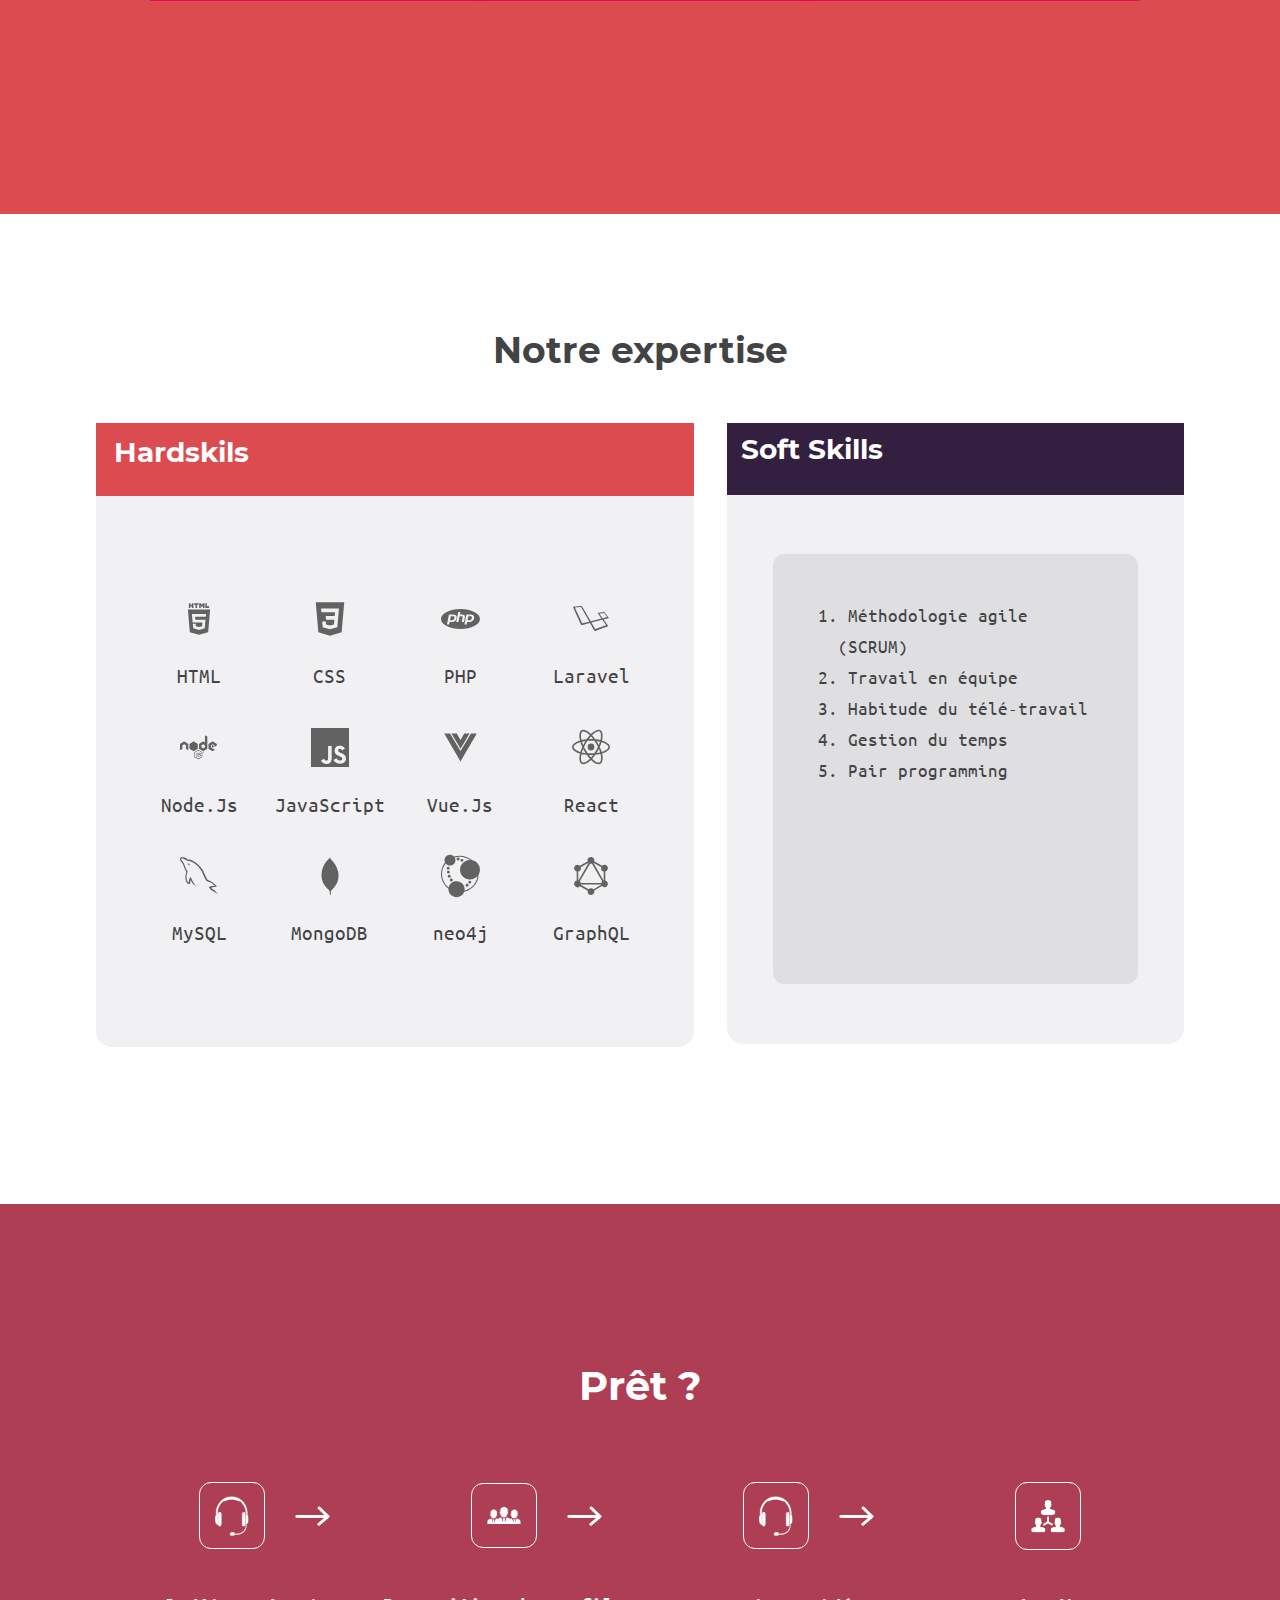
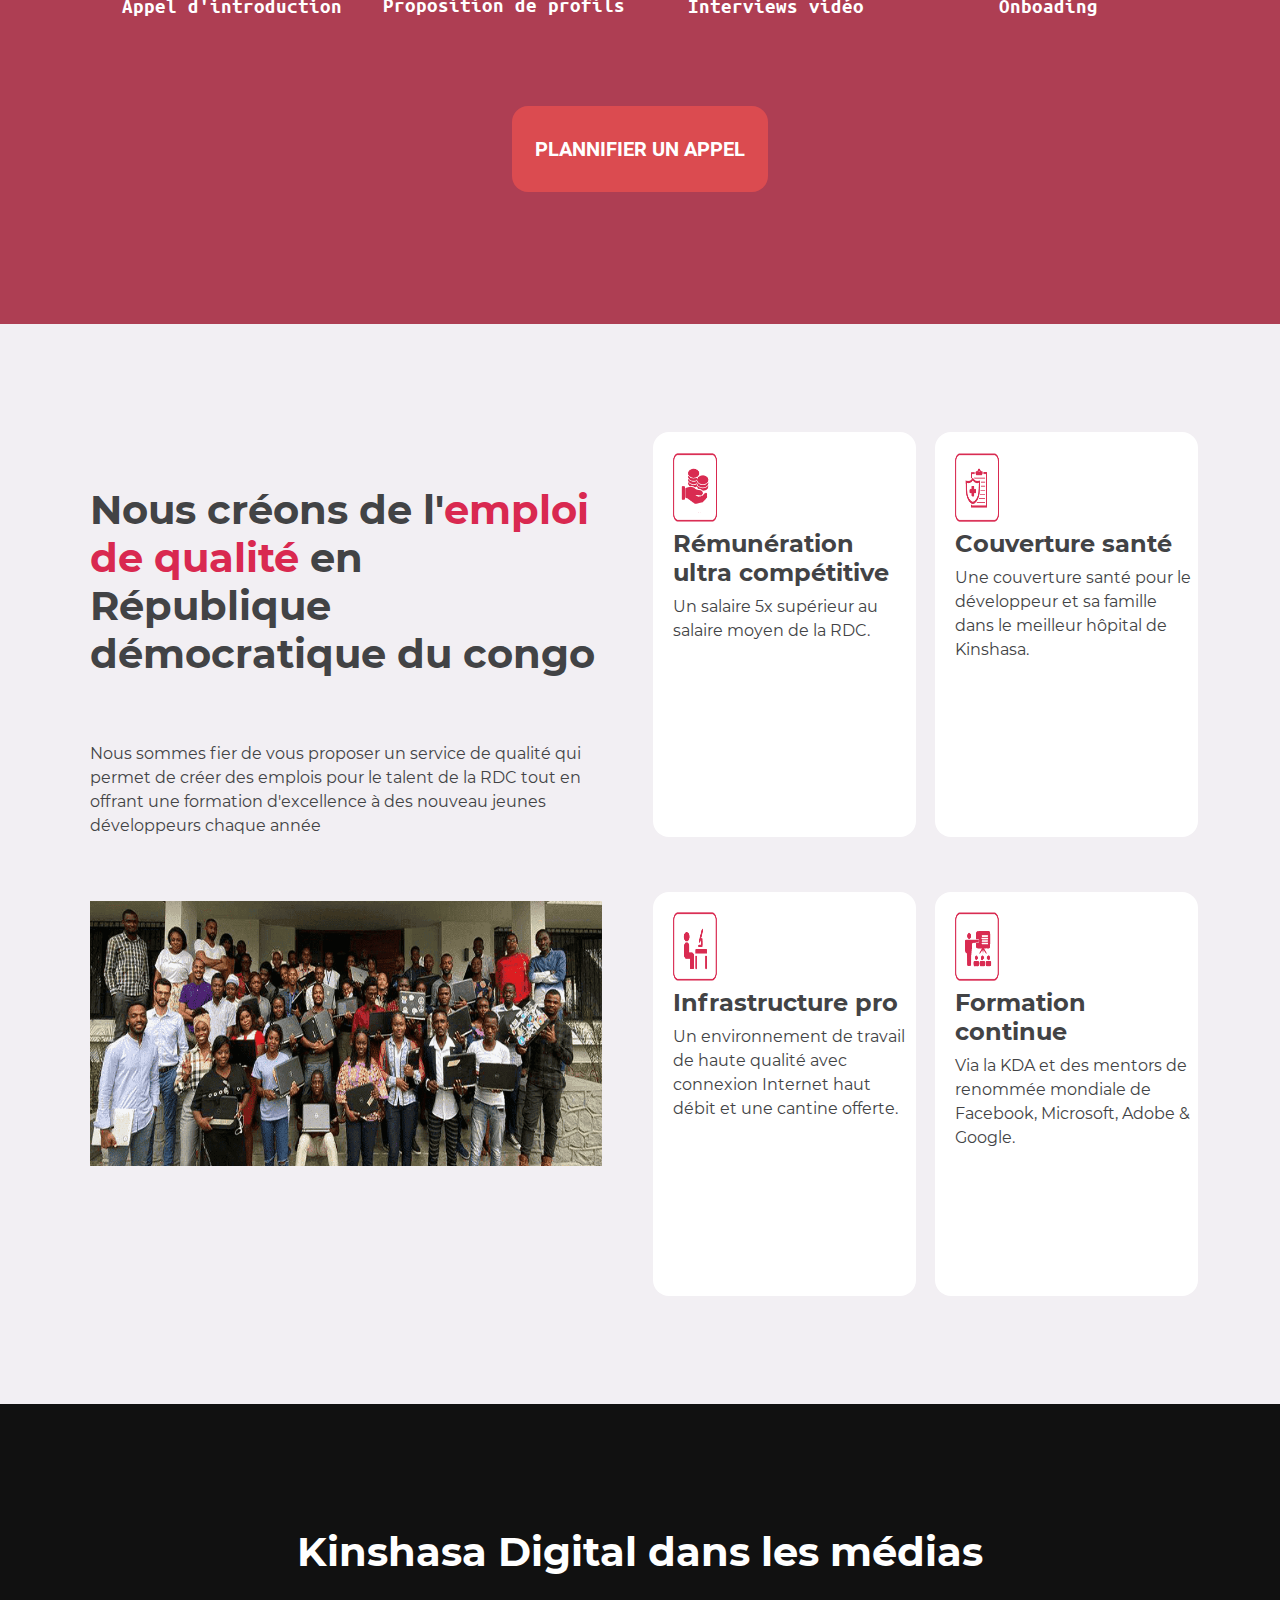
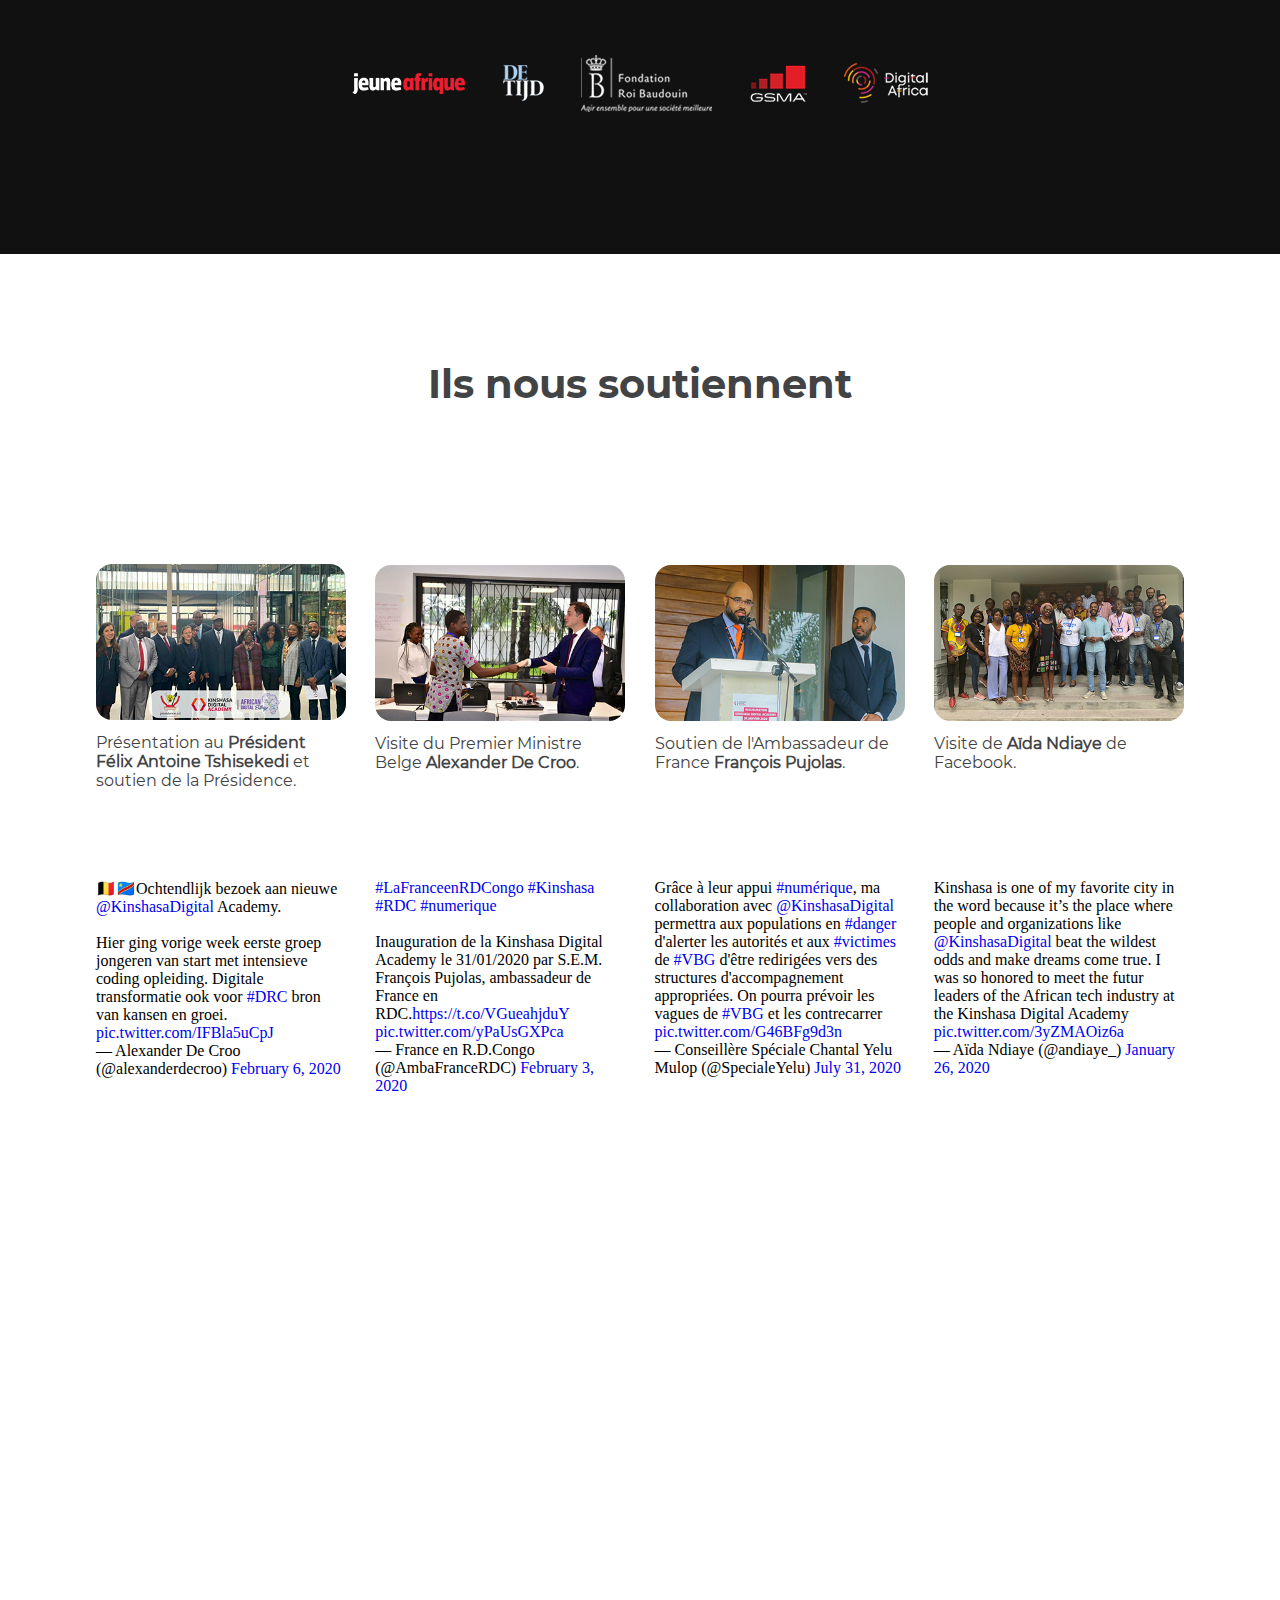
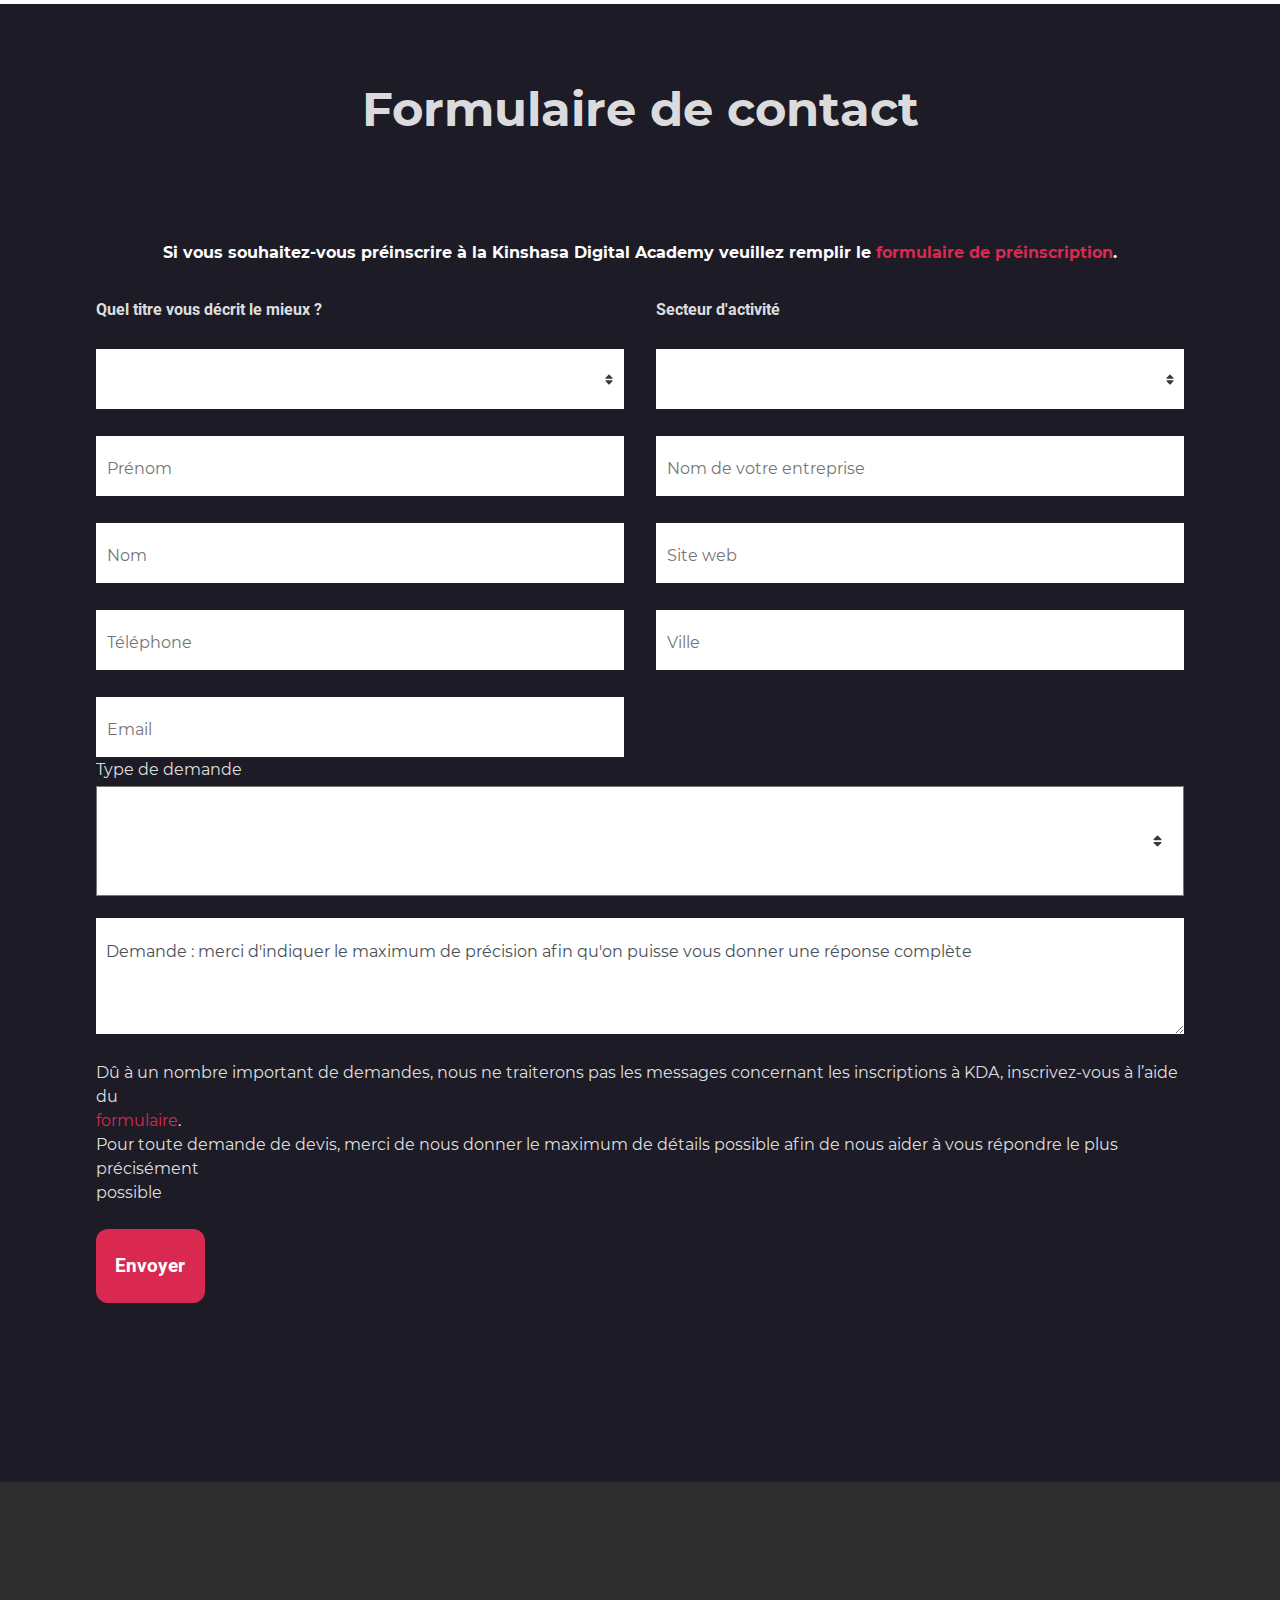
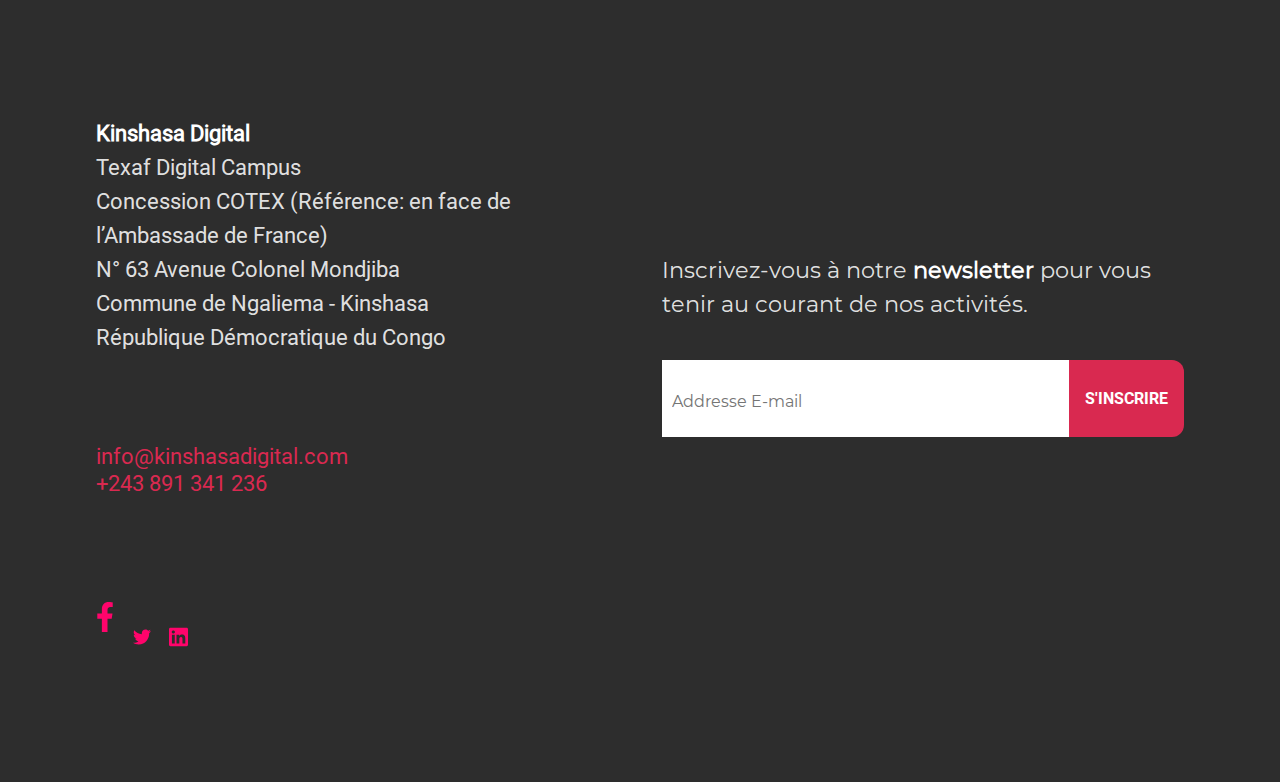
==== commit 4dd46536: "last mod" ====
--- a/index.html
+++ b/index.html
@@ -23,7 +23,7 @@
     <div class="container">
 
 
-        <div id="topHeader">
+        <div id="topHeader"> 
             <div class="image">
                 <img src="./files/images/images/logo_white.png" width="99" height="60"  alt="logo KDA" id="Logo">
             </div>
--- a/css/style.css
+++ b/css/style.css
@@ -30,6 +30,8 @@
     justify-content: space-between;
     align-items: center;
     padding-left: 1.6%;
+    left: 0;
+    top: 0;
 }
 
 .image{
@@ -100,7 +102,7 @@
 
 header{
     width: 100%;
-    height: 130vh;
+    height: 120vh;
     background-image: url("../file/hero-background.jpg");
     background-size: cover;
     background-position-y: center;
@@ -108,13 +110,13 @@
     align-items: center;
     justify-content: center;
     flex-wrap: wrap;
-
+    margin-top: 70px;
     
 
 }
 
 section#headerCenter{
-    margin-top: 10%;
+    margin-top: 0%;
     width: 80%;
     height: 53%;
     display: flex;
--- a/css/sectionBetC.css
+++ b/css/sectionBetC.css
@@ -169,12 +169,12 @@
 }
 
 #partenersSliding  > figure {
-
+    
     position: relative;
     width: 300%;
     height: 100%;
     display: inline-block;
-    animation: slideNumero1 50s infinite linear;
+    animation: slideNumero1 50s infinite ;
 }
 
 
@@ -253,86 +253,116 @@
     0% {
         left: 0;
     }
-    3.8%{
+    8.33%{
         left: 0;
     }
 
-    7.6%{
-        left: -21%;
-    }
-
-    11.4%{
-        left: -21%;
-    }
-
-    15.2%{
-        left: -42%;
+    8.33%{
+        left: 0%;
+    }
+
+    9%{
+        left: 0%;
+    }
+
+    10%{
+        left: -24%;
+    }
+
+    18.33%{
+        left: -24%;
+    }
+
+    18.33%{
+        left: -24%;
     }
 
     19%{
-        left: -42%;
-    }
-
-    22.8%{
-        left: -62%;
-    }
-
-    26.6%{
-        left: -62%;
-    }
-
-    30.4%{
-        left: -84%;
-    }
-
-    34.2%{
-        left: -84%;
-    }
-
-    38%{
-        left: -105%;
-    }
-
-    41.8%{
-        left: -105%;
-    }
-
-45.6%{
-        left: -125%;
-    }
-
-    49.4%{
-        left: -125%;
-    }
-
-    53.2%{
-        left: -145%;
-    }
-
-    57%{
-        left: -145%;
-    }
-
-    60.8%{
-        left: -165%;
-    }
-
-    64.6%{
-        left: -165%;
-    }
-
-    68.4%{
-        left: -188%;
-    }
-
-       98%{
-     left:   0%
-    }
-
-    100%{
-        left: -0%;
-    }
-
+        left: -24%;
+    }
+
+    20%{
+        left: -47%;
+    }
+
+    28.33%{
+        left: -47%;
+    }
+
+    28.33%{
+        left: -47%;
+    }
+
+    29%{
+        left: -47%;
+    }
+
+    30%{
+        left: -70%;
+    }
+
+    38.33%{
+        left: -70%;
+    }
+
+    38.33%{
+        left: -70%;
+    }
+
+    39%{
+        left: -70%;
+    }
+
+    40%{
+        left: -95%;
+    }
+
+    48.33%{
+        left: -95%;
+    }
+
+    48.33%{
+        left: -95%;
+    }
+
+       49%{
+     left:   -95%
+    }
+
+   
+
+    50% {
+        left: -120%;
+    }
+    58.33%{
+        left: -120%;
+    }
+
+    58.33%{
+        left: -120%;
+    }
+
+    59%{
+        left: -120%;
+    }
+
+    60%{
+        left: -144%;
+    }
+
+    68.33%{
+        left: -144%;
+    }
+
+    68.33%{
+        left: -144%;
+    }
+
+    69%{
+        left: -144%;
+    }
+
+   
 
     
 }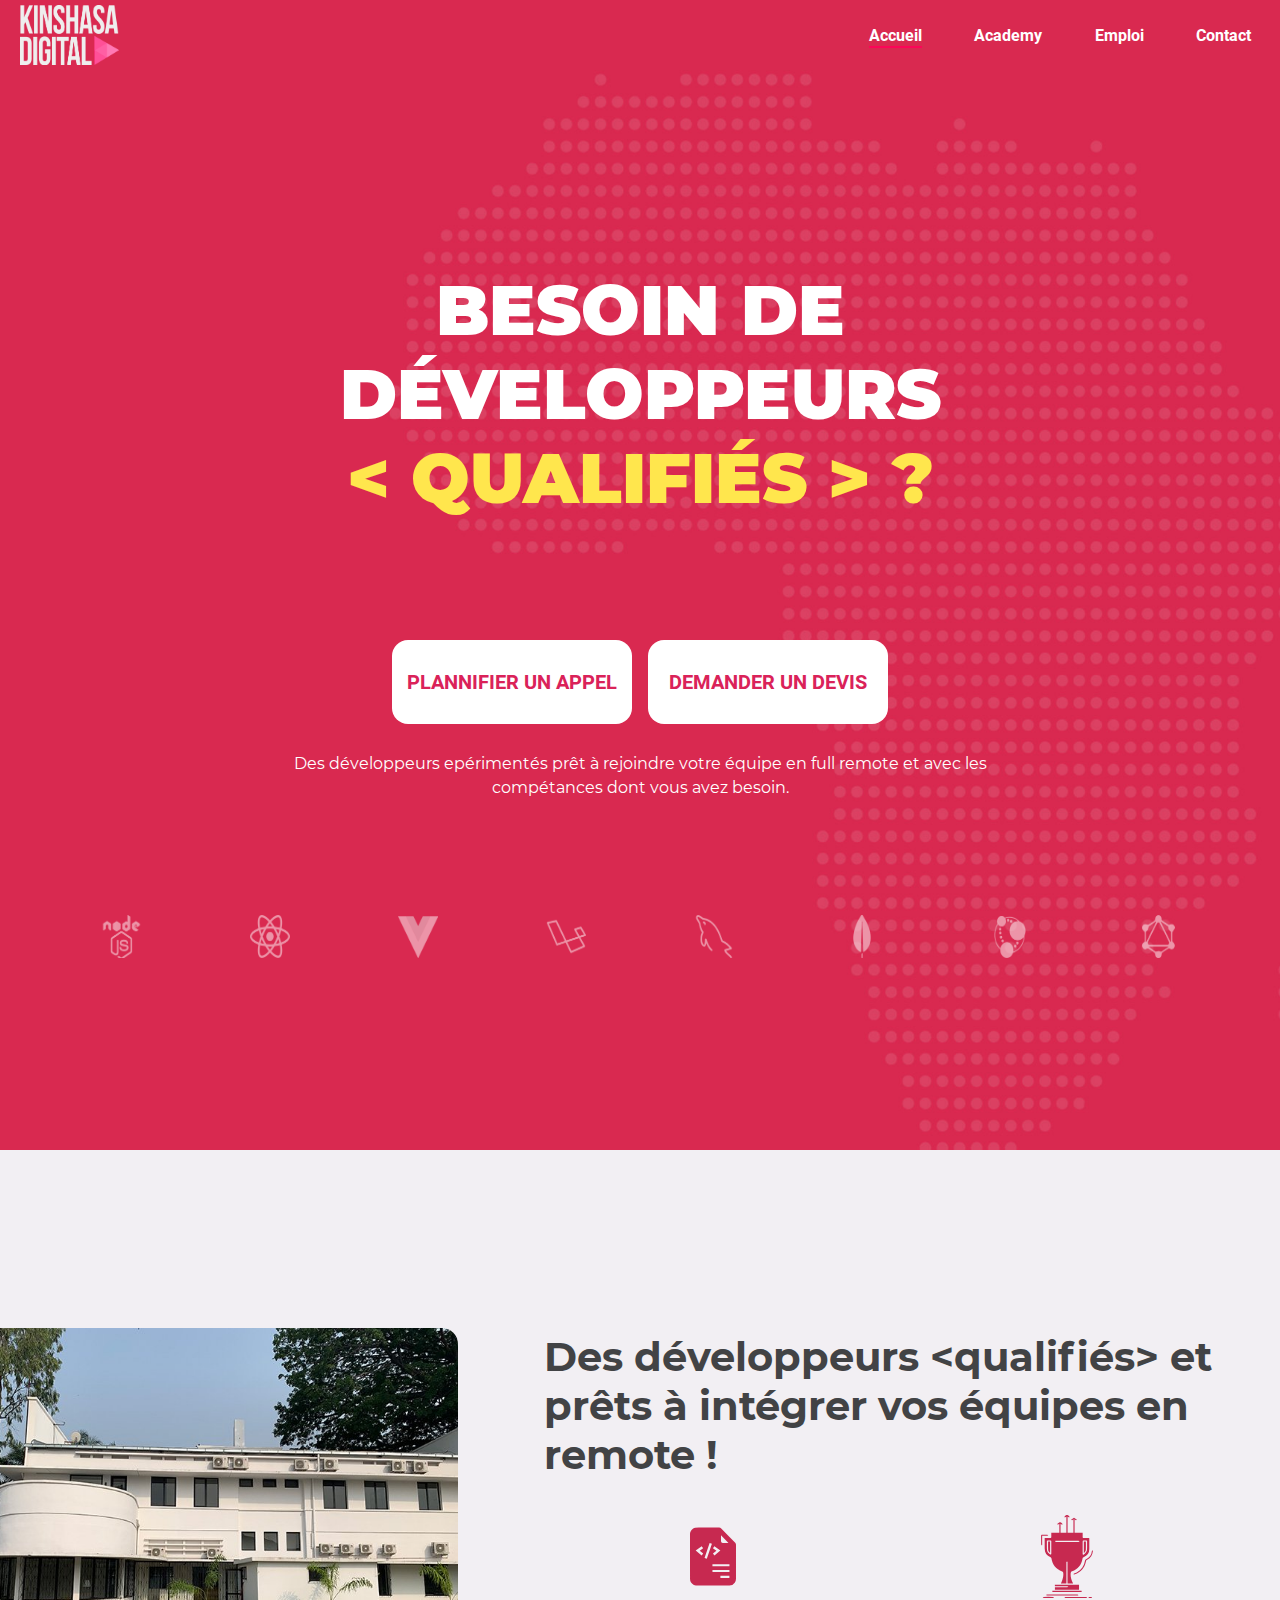
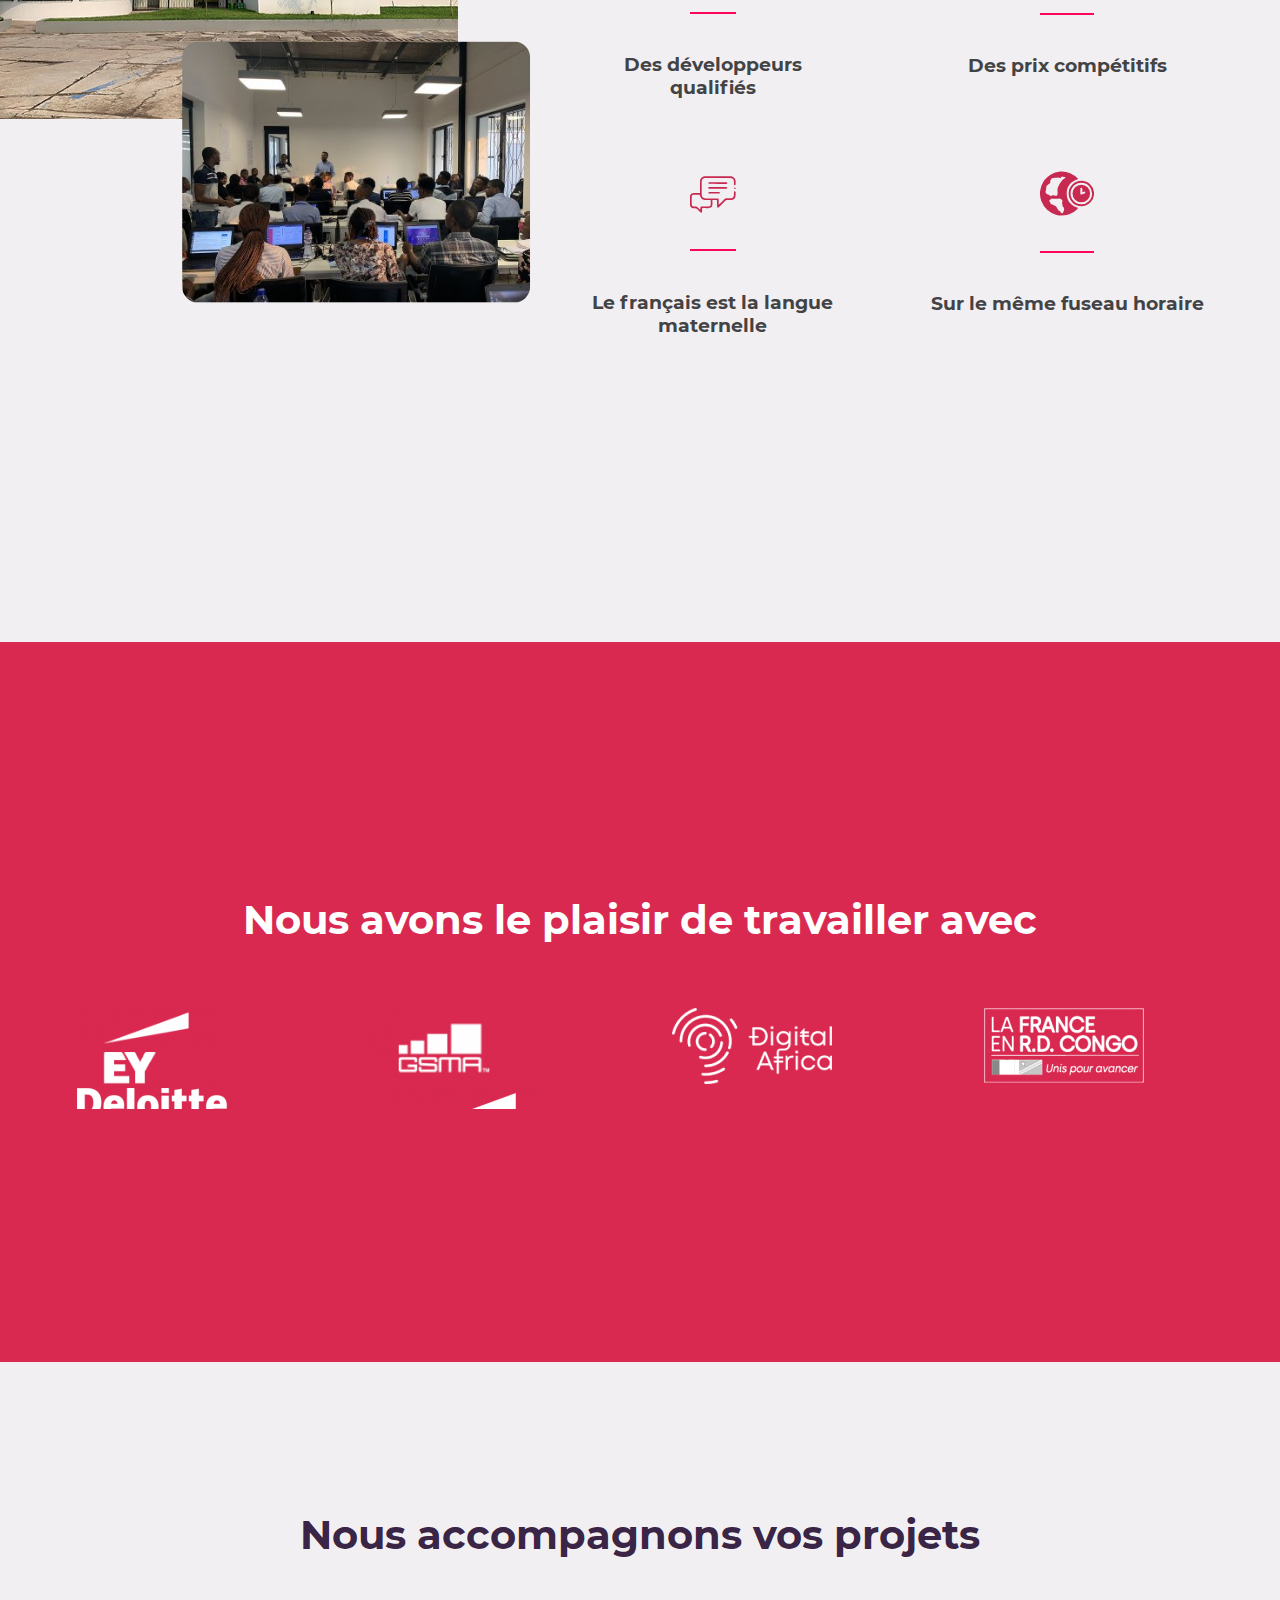
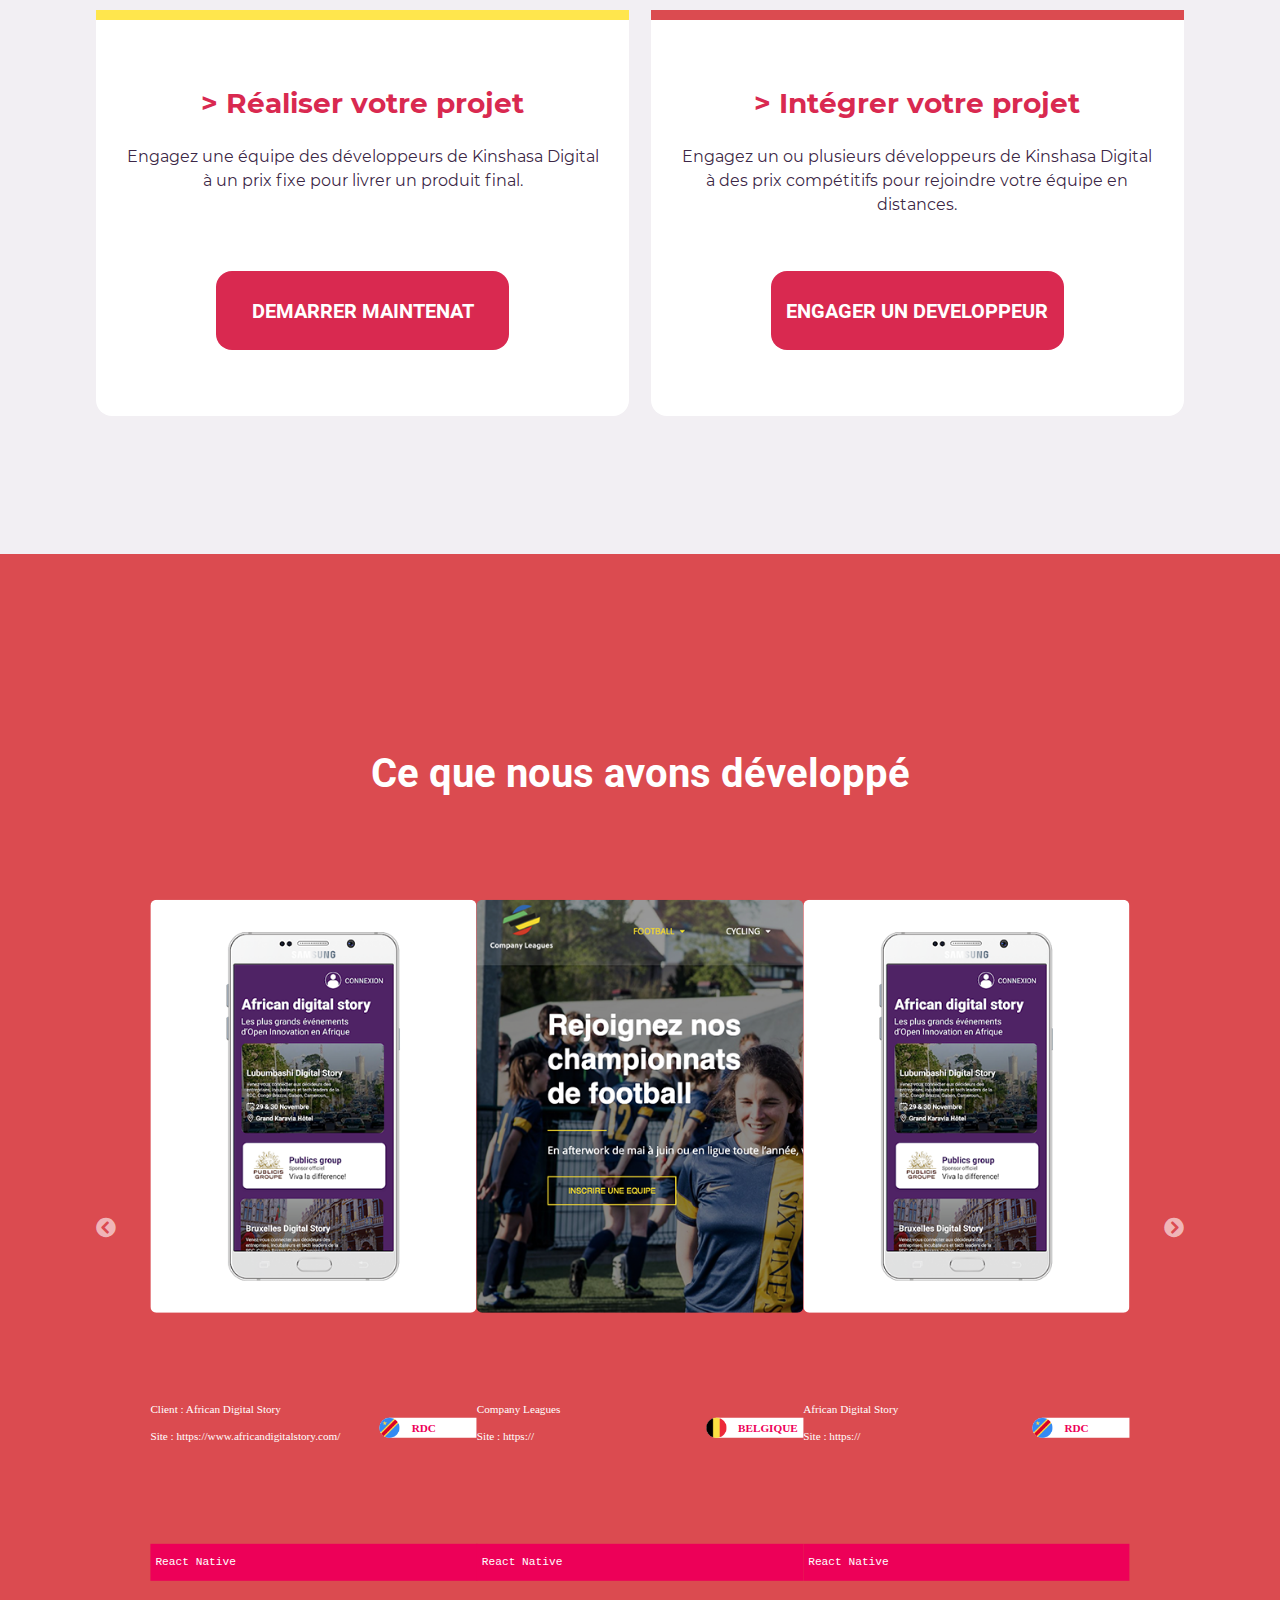
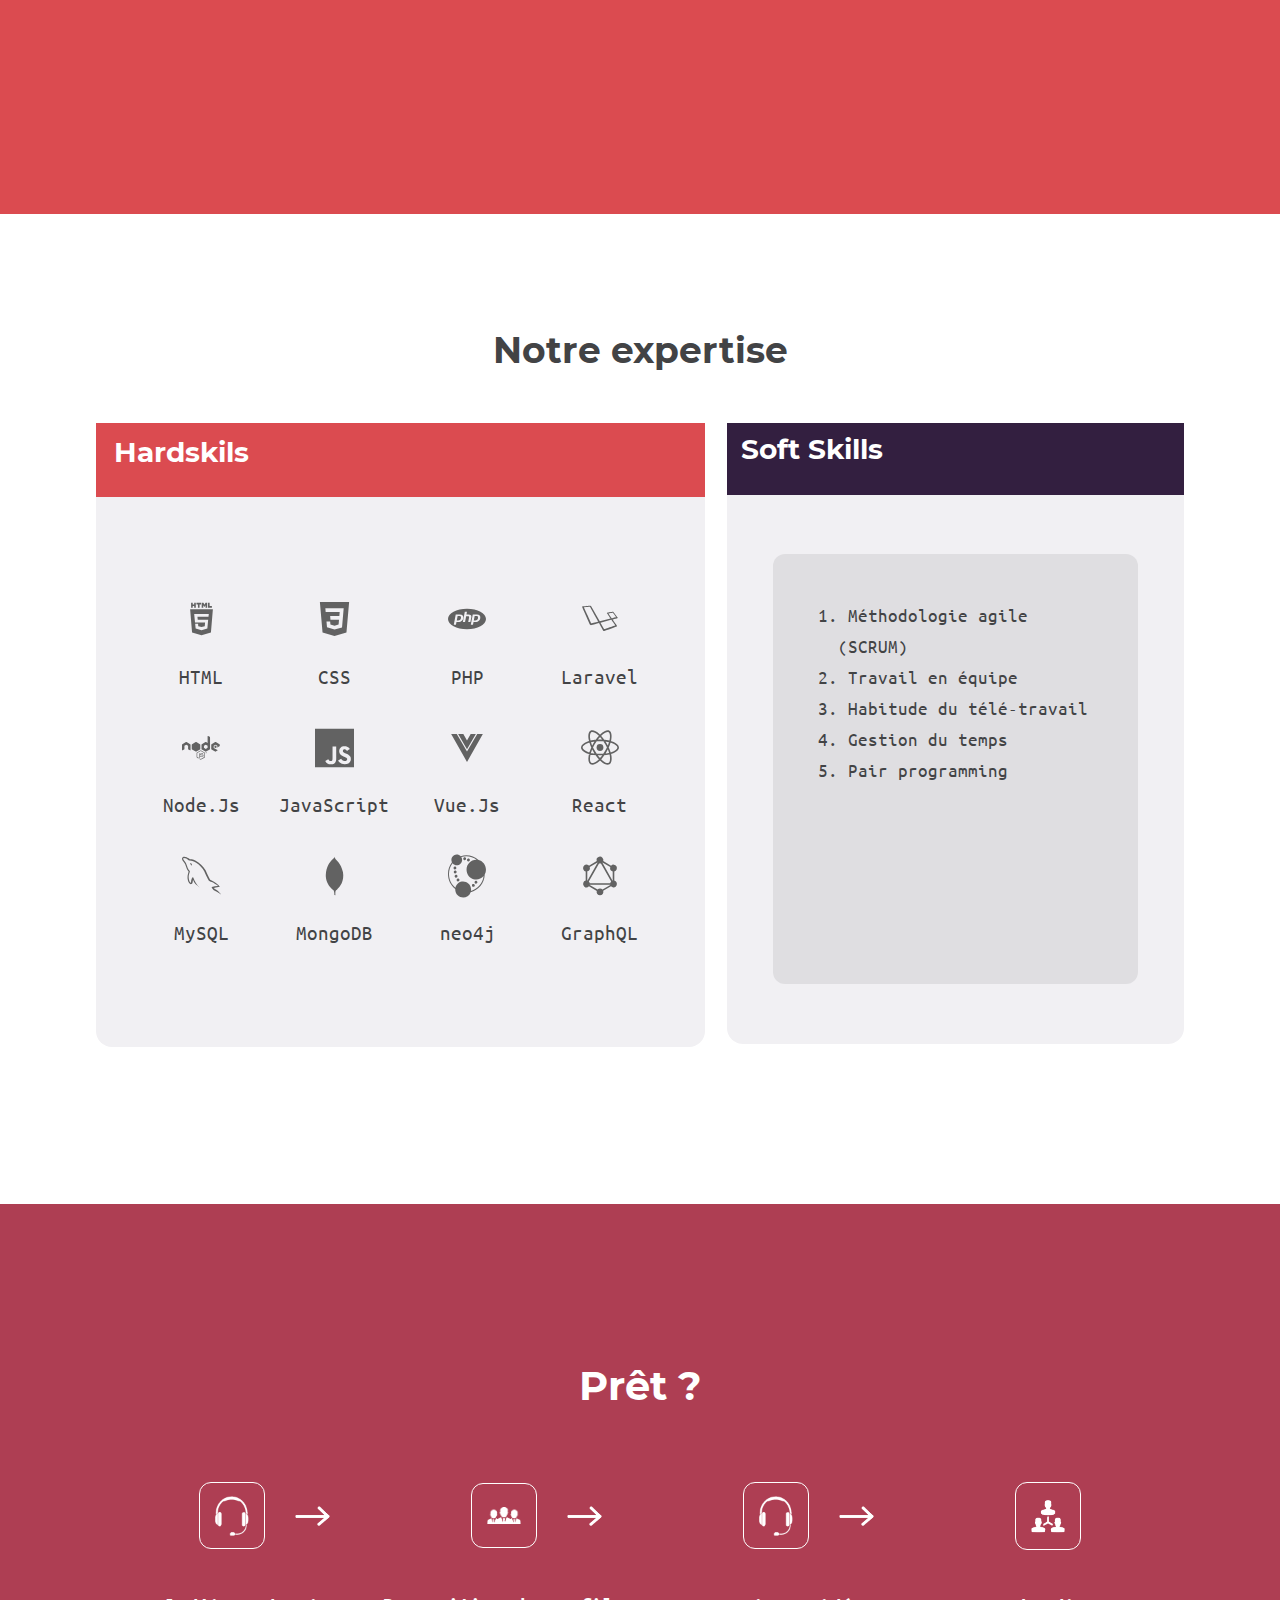
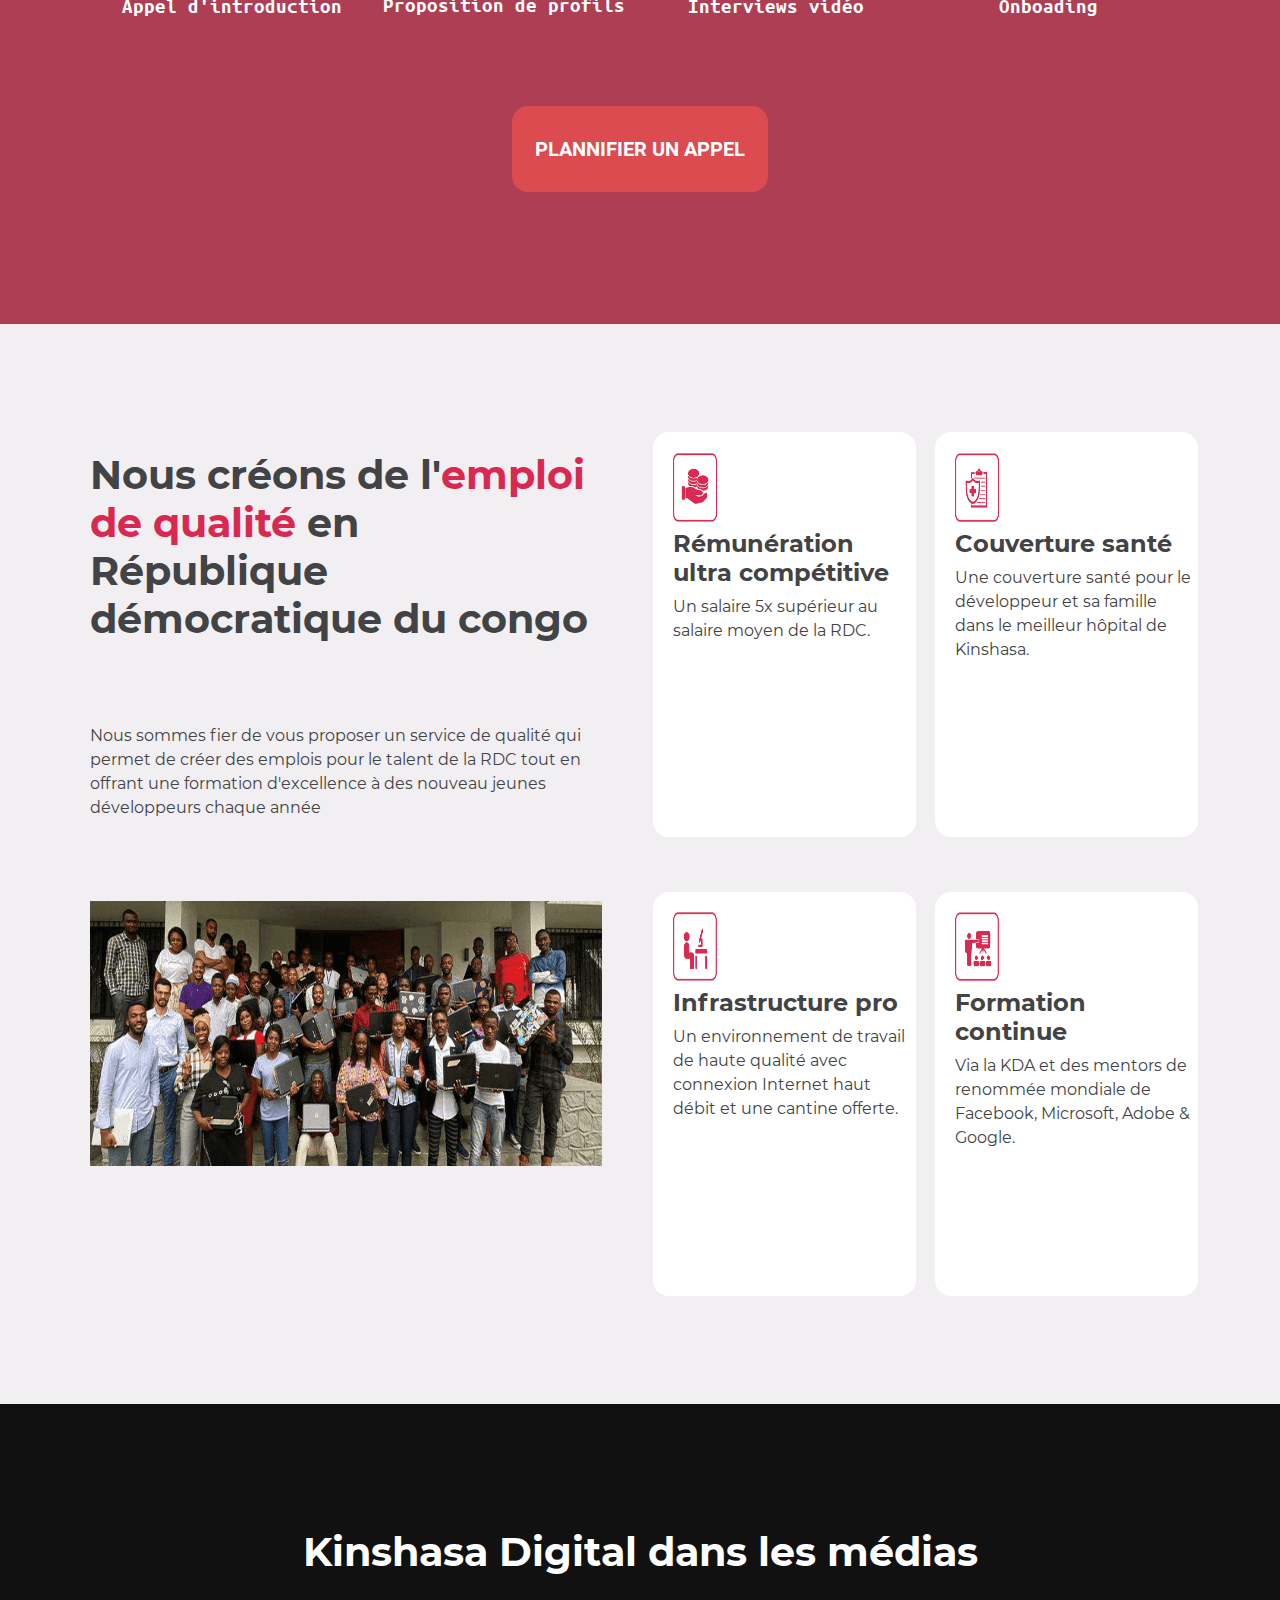
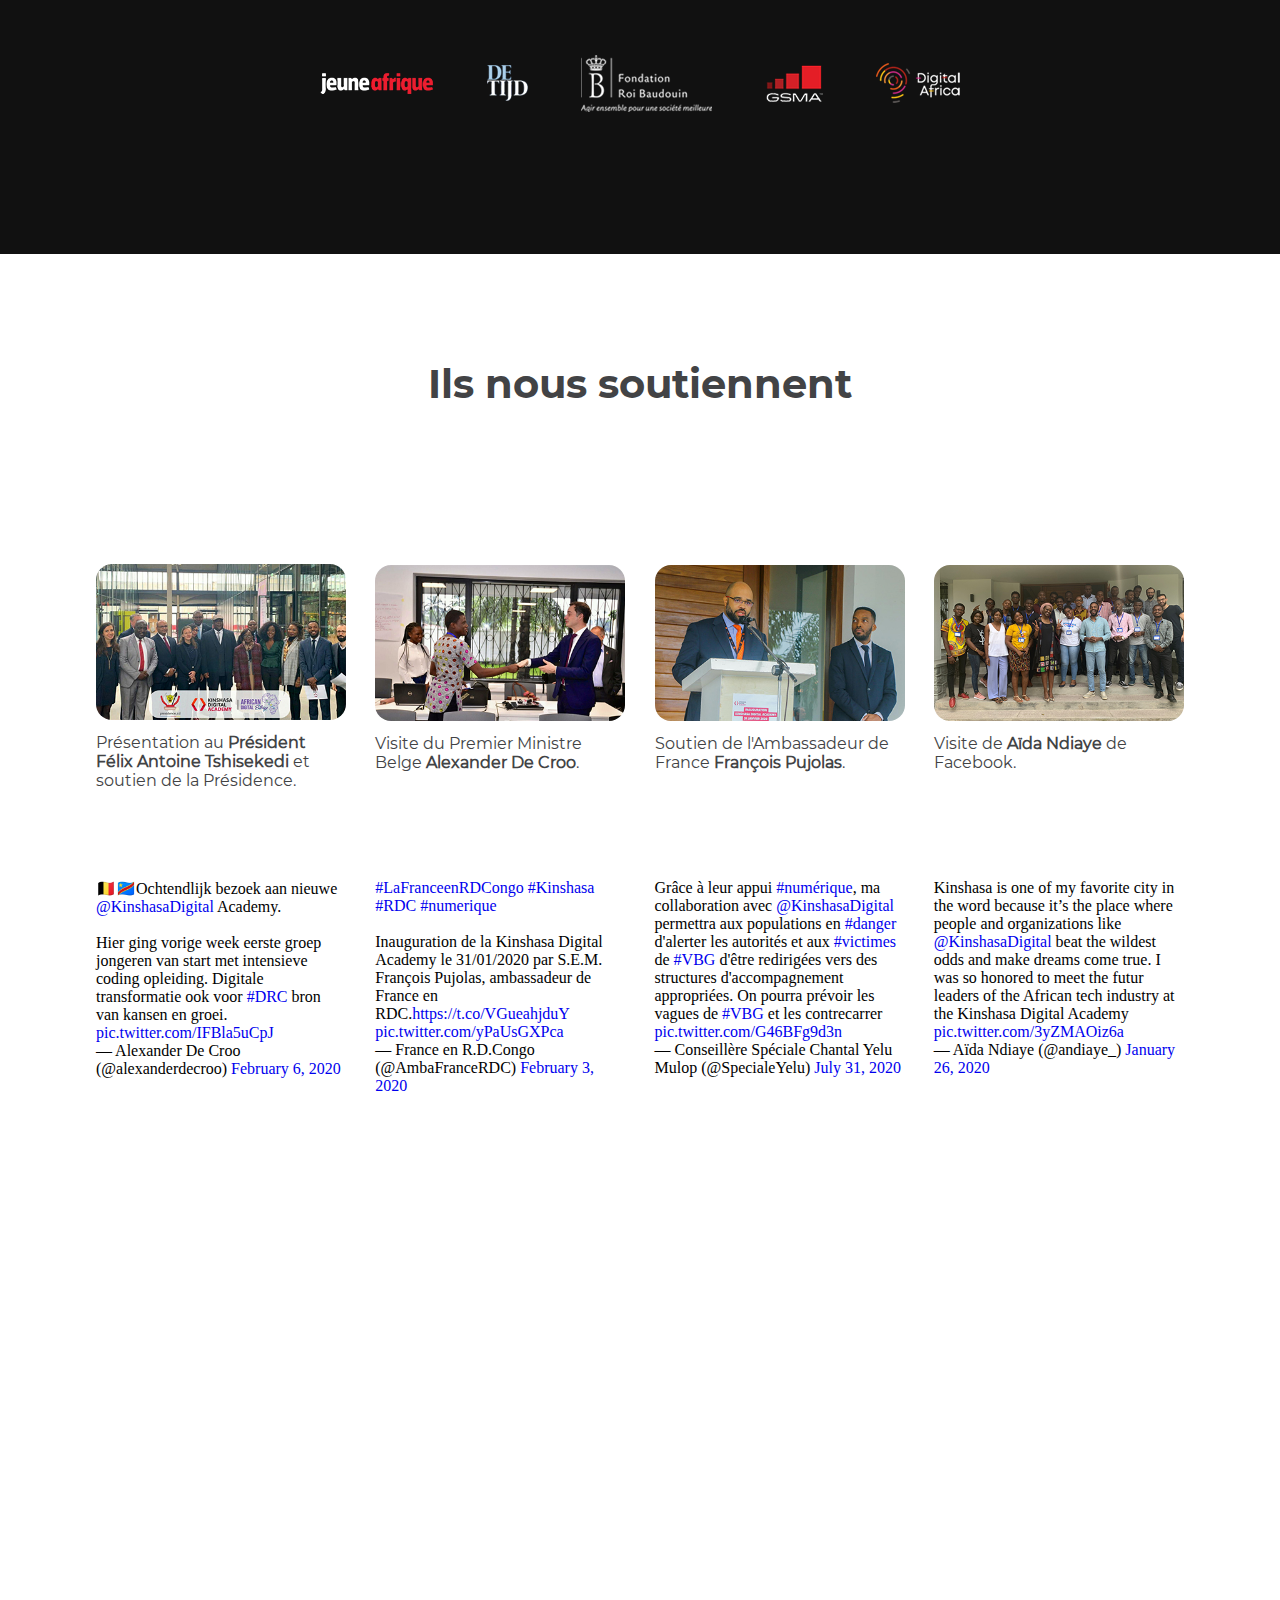
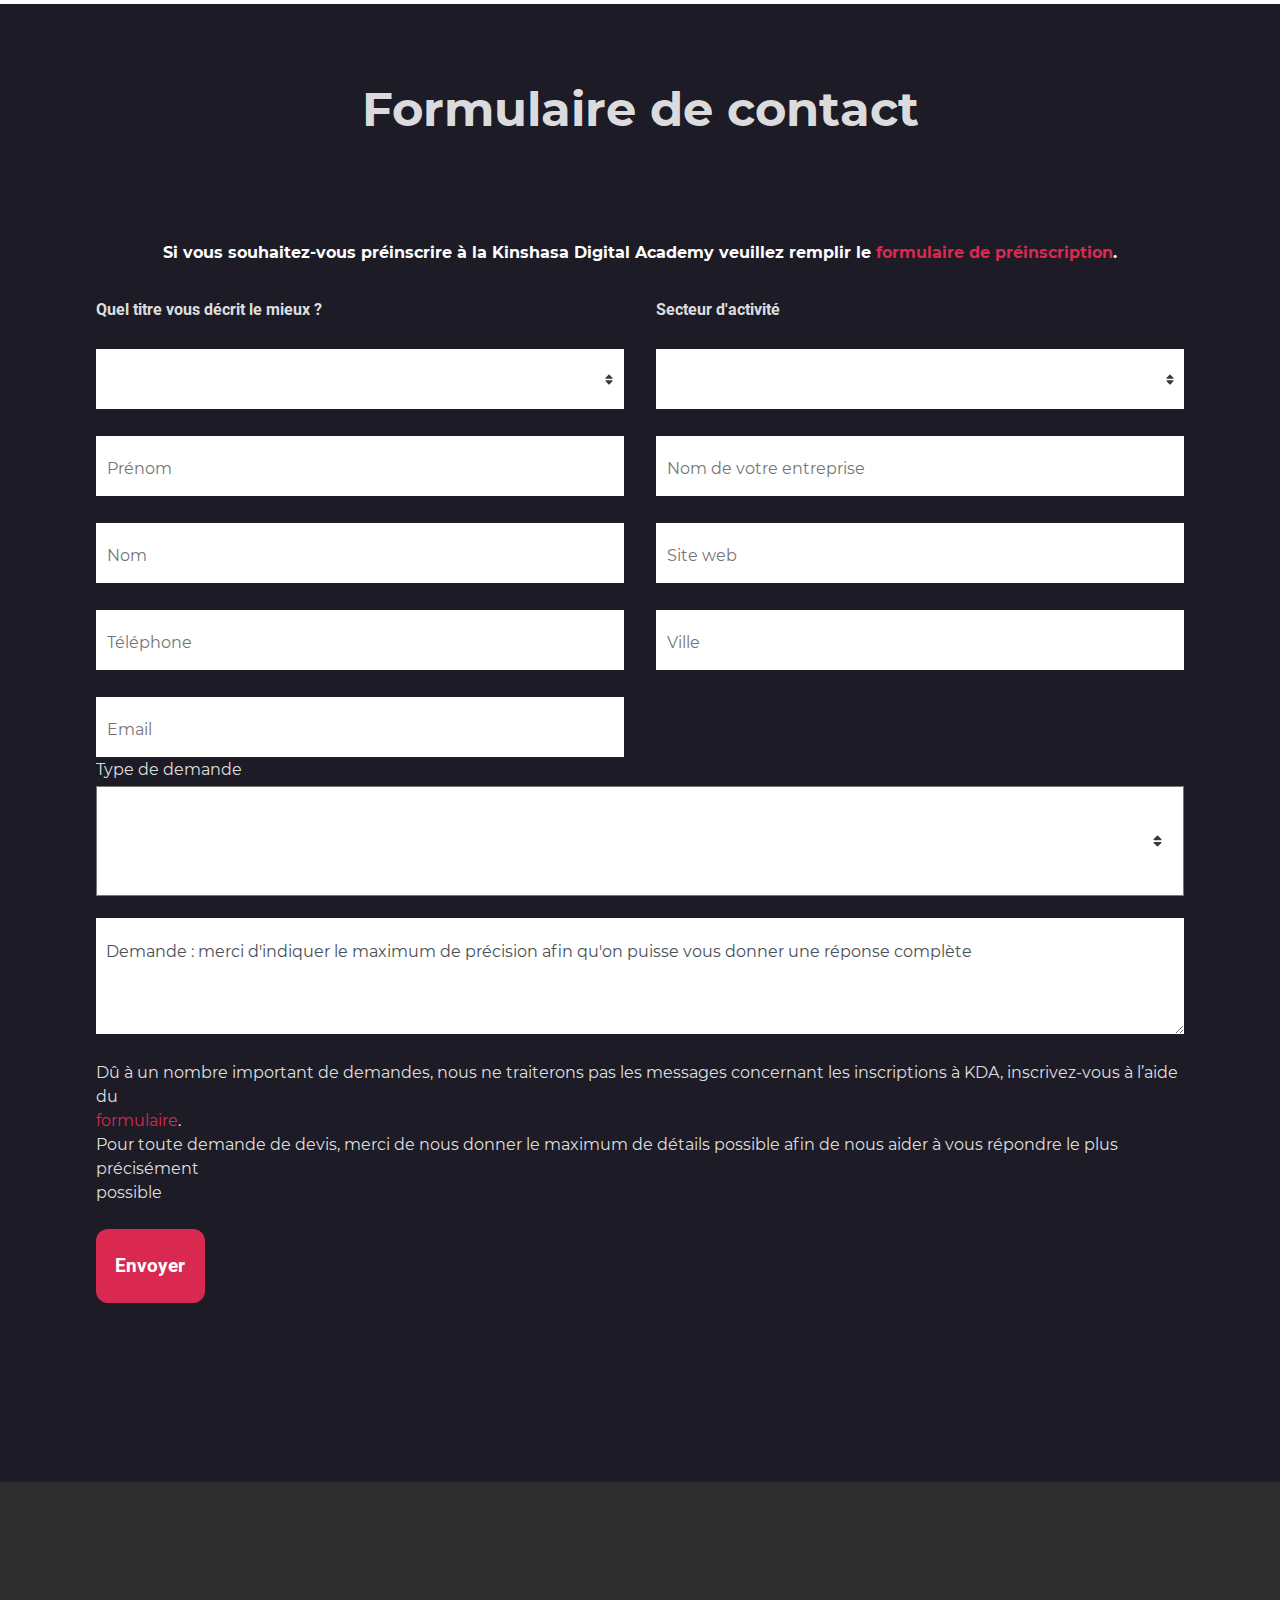
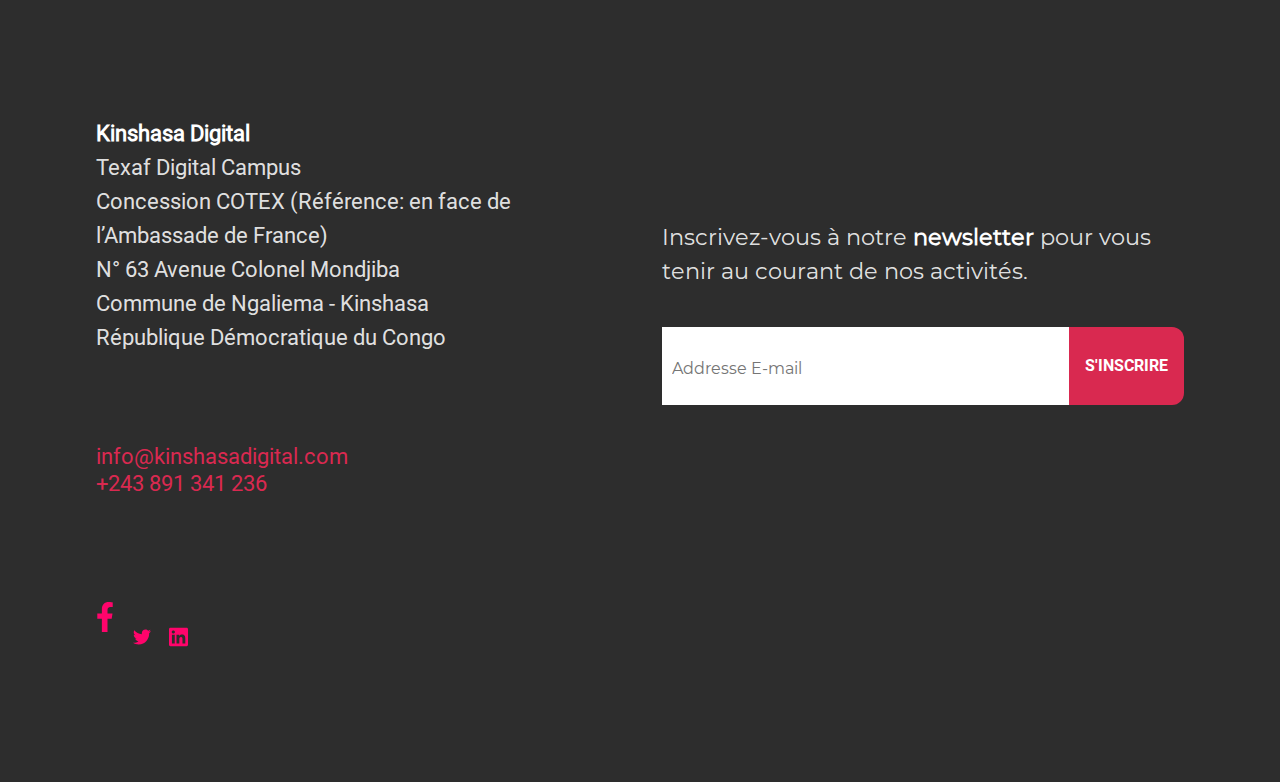
==== commit bacae422: "la finalisation de l'inerface" ====
--- a/index.html
+++ b/index.html
@@ -32,7 +32,7 @@
                     <li><a href="" class="activeTag">Accueil</a></li>
                     <li><a href="">Academy</a></li>
                     <li><a href="./html/emploi.html">Emploi</a></li>
-                    <li><a href="">Contact</a></li>
+                    <li><a href="#formulaireDeContact">Contact</a></li>
                 </ul>
             </nav>
         </div>
--- a/css/style.css
+++ b/css/style.css
@@ -56,7 +56,21 @@
     display: flex;
     justify-content: space-around;
     align-items: center;
-}
+
+}
+
+@keyframes technoKDA{
+    from{
+        transform: translateY(20vh);
+        opacity: 0;
+    }
+    to{
+        transform: translateY(0);
+        opacity: 1;
+    }
+}
+
+
 li{
     list-style: none;
 }
@@ -82,6 +96,18 @@
     content: "";
     width: 100%;
     border-bottom: 2.5px solid #fc0658;
+    transition: width 1s;
+   
+}
+
+a::after{
+    position: absolute;
+    bottom: -20%;
+    left: 0;
+    content: "";
+    width: 0%;
+    border-bottom: 2.5px solid #fc0658;
+    transition: width .8s;
    
 }
 
@@ -94,6 +120,7 @@
     width: 100%;
     border-bottom: 2.5px solid #fc0658;
     
+    
    
 }
 
@@ -105,7 +132,7 @@
     height: 120vh;
     background-image: url("../file/hero-background.jpg");
     background-size: cover;
-    background-position-y: center;
+    background-position-y: top;
     display: flex;
     align-items: center;
     justify-content: center;
@@ -116,7 +143,7 @@
 }
 
 section#headerCenter{
-    margin-top: 0%;
+    margin-top: 7%;
     width: 80%;
     height: 53%;
     display: flex;
@@ -146,21 +173,36 @@
 
 h1#devQualifA{
     margin-top: -7%;
-    width: 100%;
+    margin-bottom: 4%;
+    width: auto;
     height: 100%;
     display: flex;
     flex-direction: column;
     align-items: center;
     justify-content: center;
     flex-wrap: wrap;
-    font-size: 5.5vw;
+    font-size: 5.4vw;
     font-weight: 900;
     color: #ffffff;
     font-family: 'MontserratBlack';
+    animation-name: transformH1 ;
+    animation-duration: 1s;
+    animation-iteration-count: 1;
+}
+
+@keyframes transformH1{
+    from{
+        transform: translateY(10vh);
+        opacity: 0;
+    }
+    to{
+        transform: translateY(0);
+        opacity: 1;
+    }
 }
 
 #span3{
-    color: yellow;
+    color: #ffe64d;
 }
 
 #PlanEtDemande{
@@ -174,14 +216,30 @@
 
 #PlanEtDemande > li {
     width: 47%;
-    height: 65%;
+    height: 70%;
     background-color: #ffffff;
     border-radius: 16px;
     display: flex;
     align-items: center;
     justify-content: center;
-    
-    
+    margin-top: 6%;
+    animation-name: planDeMandeLi;
+    animation-timing-function: 1;
+    animation-duration: 2s;
+    
+    
+}
+
+@keyframes planDeMandeLi{
+    from{
+        transform: translateY(15vh);
+        opacity: 0;
+    }
+
+    to{
+        transform: translateY(0);
+        opacity: 1;
+    }
 }
 
 #PlanEtDemande > li > a {
@@ -197,7 +255,7 @@
 }
 
 #PlanEtDemande > li:hover{
-    background-color: #da2259;
+    background-color: transparent;
     border: 2px solid #ffffff;
    
 }
@@ -218,8 +276,23 @@
     font-size: 1rem;
     font-weight: 400;
     display: flex;
-    flex-direction: column;
-    margin-top: 2%;
+    line-height: 1.5;
+    flex-direction: column;
+    margin-top: 5%;
+    animation-name: phraseJointe;
+    animation-timing-function: 1;
+    animation-duration: 2s;
+}
+
+@keyframes phraseJointe{
+    from{
+        transform: translateY(20vh);
+        opacity: .5;
+    }
+    to{
+        transform: translateY(0);
+        opacity: 1;
+    }
 }
 
 aside#technoKDA{
@@ -227,6 +300,7 @@
     height: 8%;
     width: 90%;
     display: flex;
+
 }
 
 aside#technoKDA >  ul {
@@ -235,6 +309,9 @@
     display: flex;
     justify-content: space-between;
     align-items: center;
+
+    animation-name: technoKDA;
+    animation-duration: 3s;
 }
 
 aside#technoKDA >  ul > li {
--- a/css/sectionBetC.css
+++ b/css/sectionBetC.css
@@ -16,11 +16,18 @@
     display: flex ;
     align-items: center;
     padding-bottom: 8%;
-}
-
-#devAImages, #devAB{
+    position: relative;
+}
+
+#devAImages{
     width: 50%;
-    height: 70%;
+}
+
+#devAB{
+    
+    width: 50%;
+    height: 80%;
+
 }
 
 #devAImages{
@@ -30,32 +37,51 @@
     position: relative;
     width: 83%;
     height: 80%;
+    
+}
+
+#devAImages:active{
+    animation-name: devAImages;
+    animation-duration: 1s;
+}
+@keyframes devAImages{
+    from{
+        opacity: .5;
+        transform: translateY(10vh);
+        
+    }
+
+    to{
+        opacity: 1;
+        transform: translateY(0);
+        
+    }
 }
 
 #bigImage1{
-    position: absolute;
-    left: -9%;
-    top: 15%;
-    width: 50%;
-    height: 65%;
+    position: relative;
+    left: -6%;
+    top: 10%;
+    width: 521.667px;
+    height: 391.25px;
     border-top-right-radius: 16px;
     border-bottom-right-radius: 16px;
 }
 
 #smallImage1{
     position: absolute;
-    left: 32.3%;
-    top: 69%;
+    left: 33.5%;
+    top: 66%;
     transform: translate(-50%, -50%);
-    width: 30%;
-    height: 42%;
+    width: 347.767px;
+    height: 260.817px;
     border-radius: 16px;
 }
 
 article#devAB{
     
     height: 80%;
-    margin-top: 3.5%;
+    top: 10%;
     margin-left: -34%;
     display: flex;
     flex-direction: column;
@@ -66,23 +92,25 @@
 
 article#devAB > h3{
     position: absolute;
-    left: -10.5%;
+    top: -2%;
+    left: -13%;
     font-size: 2.5rem;
-    font-weight: 700;
+    font-weight: 400;
     font-family: 'Montserrat';
     color: #424345;
 }
 
 #technoUsedIn{
-    width: 100%;
-    height: 80%;
-    display: flex;
-    position: relative;
-    margin-top: 32%;
+    width: 90%;
+    height: 60%;
+    display: flex;
+    position: relative;
+    margin-top: 23%;
+    right: -3%;
 }
 
 #technoLeft{
-    width: 175%;
+    width: 150%;
     height: 100%;
     display: flex;
     flex-direction: column;
@@ -110,7 +138,7 @@
 }
 
 #technoLeft > div > img, #technoRight > div > img{
-    width: 30%;
+    width: 35%;
     height: 35%;
     position: relative;
     border-bottom: 2px solid #fc0658;
@@ -120,11 +148,11 @@
 
 
 #technoLeft > div > h4, #technoRight > div > h4{
-    width: 180%;
+    width: 200%;
     height: 25%;
-    font-size: 1.25rem;
+    font-size: 1.18rem;
     text-align: center;
-    font-weight: 700;
+    font-weight: 900;
     font-family: 'Montserrat';
     color: #424345;
 }
@@ -143,7 +171,7 @@
 section#slideA{
     width: 100%;
     height: 80vh;
-    background-color: #e21e59;
+    background-color: #d92950;
     display: flex;
     flex-direction: column;
     justify-content: center;
--- a/css/sectionDetE.css
+++ b/css/sectionDetE.css
@@ -22,7 +22,7 @@
 #realiseIntegrate{
     width: 85%;
     margin: 4% 5% 0 5%;
-    height: 52%;
+    height: 50%;
     display: flex;
     justify-content: space-between;
 }
@@ -55,9 +55,9 @@
 }
 
 .realisProject > div:nth-child(1), .integrateProject > div:nth-child(1){
-    margin-top: -5%;    
+     
     width: auto;
-    height: 25%;
+    height: 15%;
     font-family:'Montserrat';
     font-size: 1.75rem !important;
     font-weight: 700;
@@ -68,7 +68,7 @@
 
 
 .realisProject > div:nth-child(1) > div > h3, .integrateProject > div:nth-child(1) > div > h3{
-    margin-top: -5%;    
+      
     width: auto;
     height: 25%;
     font-family:'MontserratBlack';
@@ -81,7 +81,7 @@
 
 
 .realisProject > div:nth-child(2), .integrateProject > div:nth-child(2){
-    margin-top: -2%;    
+       
     width: 90%;
     height: 25%;
     font-family:'MontserratLight';
@@ -96,7 +96,7 @@
 .realisProject > div:nth-child(3), .integrateProject > div:nth-child(3){
         
     width: 55%;
-    height: 22%;
+    height: 20%;
     font-family:'Roboto';
     font-size: 1.25rem;
     font-weight: 700;
@@ -105,7 +105,9 @@
     border-radius: 16px;
     display: flex;
     justify-content: center;
-    align-items: center;
+    align-items: flex-end;
+    margin-top: 5%;
+    margin-bottom: 0%;
     
    
 }
@@ -117,6 +119,7 @@
     width: 100%;
     height: 100%;
     border-radius: 16px;
+
 }
 
 .realisProject > div:nth-child(3) > a:hover, .integrateProject > div:nth-child(3) > a:hover{
@@ -125,6 +128,7 @@
     background-color: #ffffff;
     border: 2px solid #d92950;
     color: #d92950;
+
     
    
 }
--- a/css/sectionFetG.css
+++ b/css/sectionFetG.css
@@ -30,7 +30,7 @@
 }
 
 #hardSkills{
-    width: 55%;
+    width: 56%;
 }
 
 #softSkills{
@@ -67,6 +67,44 @@
     padding-top: 2%;
    
 }
+
+#expertise:hover > #hardAndSkills >  #hardSkills{
+    animation-name: hardSkills;
+    animation-duration: 1.5s ;
+
+}
+
+@keyframes hardSkills{
+    from{
+        transform: translateY(15vh);
+        opacity: 0;
+    }
+
+    to {
+        transform: translateY(0);
+        opacity: 1;
+    }
+}
+
+
+#expertise:hover > #hardAndSkills >  #softSkills{
+    animation-name: softSkills;
+    animation-duration: 2.5s ;
+
+}
+
+@keyframes softSkills{
+    from{
+        transform: translateY(15vh);
+        opacity: 0;
+    }
+
+    to {
+        transform: translateY(0);
+        opacity: 1;
+    }
+}
+
 
 #hardSkills >  div, #softSkills> div {
     background-color: #f1f0f3;
@@ -288,9 +326,9 @@
 #pret  > div > a:hover{
         
     
-    background-color: #ae3e53;
+    background-color: transparent;
     border: 2px solid #ffffff;
-    color: #d92950;
+    color: #ffffff;
     
    
 }--- a/css/sectionHetI.css
+++ b/css/sectionHetI.css
@@ -32,10 +32,11 @@
     width: 100%;
     height: auto;
     font-family: 'Montserrat';
-    font-size: 2.5rem;
+    font-size: 2.48rem;
     font-weight: 700;
     line-height: 48px;
     color: #424345;
+    margin-top: -7%;
 }
 
 #titreEmploisRdc > span {
@@ -82,6 +83,69 @@
     padding-left: 8%;
     
 }
+#EmploisDRC:hover > #listingAction > div > div:nth-child(1){
+    animation: listingAction1;
+    animation-duration: 8s ;
+}
+
+@keyframes listingAction1{
+    from{
+        opacity: 0;
+        transform: translateY(25vh);
+    }
+    to{
+        opacity: 1;
+        transform: translateY(0);
+    }
+}
+
+#EmploisDRC:hover > #listingAction > div > div:nth-child(2){
+    animation: listingAction2;
+    animation-duration: 6s ;
+}
+
+@keyframes listingAction2{
+    from{
+        opacity: 0;
+        transform: translateY(15vh);
+    }
+    to{
+        opacity: 1;
+        transform: translateY(0);
+    }
+}
+
+#EmploisDRC:hover > #listingAction > div > div:nth-child(3){
+    animation: listingAction3 ;
+    animation-duration: 3s ;
+}
+
+@keyframes listingAction3{
+    from{
+        opacity: 0;
+        transform: translateY(10vh);
+    }
+    to{
+        opacity: 1;
+        transform: translateY(0);
+    }
+}
+
+#EmploisDRC:hover > #listingAction > div > div:nth-child(4){
+    animation: listingAction4; 
+    animation-duration: .5s ;
+}
+
+@keyframes listingAction4{
+    from{
+        opacity: 0;
+        transform: translateY(5vh);
+    }
+    to{
+        opacity: 1;
+        transform: translateY(0);
+    }
+}
 
 #listingAction > div > div > img{
     width: 18%;
@@ -135,7 +199,7 @@
 
 
 #KDAInMediasTitle{
-    font-size: 2.5rem;
+    font-size: 2.48rem;
     font-weight: 700;
     line-height: 48px;
     color: #ffffff;
@@ -144,7 +208,7 @@
 
 #KdaInMedias > ul {
     margin-top: 5%;
-    width: 45%;
+    width: 50%;
     height: 20%;
     display: flex;
     justify-content: space-between;
--- a/css/sectionJetK.css
+++ b/css/sectionJetK.css
@@ -143,16 +143,31 @@
     line-height: 24px;
     font-weight: 700;
     font-family: 'Montserrat';
-
-    border-bottom: #d9294f00 1px solid;
-    width: 0;
-    transition: width 2s ease-in;
-
-}
-
-#lienPreInsciption > a:hover{
-    border-bottom: #d92950 1px solid;
-    width: 100%;
+   position: relative;
+    transition: width 1s ease-in;
+
+}
+
+#lienPreInsciption > a ::after{
+    position: absolute;
+    bottom: -20%;
+    left: 0;
+    content: "";
+    width: 0%;
+    border-bottom: 2.5px solid #fc0658;
+    transition: width 1s;
+}
+
+#lienPreInsciption > a:hover::after{
+    position: absolute;
+    bottom: -15%;
+    left: 0;
+    content: "";
+    width: 100%;
+    border-bottom: 2.5px solid #fc0658;
+    
+    
+   
 }
 
 #allForm{
@@ -362,20 +377,32 @@
     font-family: 'MontserratLight';
 }
 
-#detailsForm > p > a > span {
-    width: 100%;
-    color: #d92950;
-    position: relative;
-}
-
-#detailsForm > p > a::after {
+#detailsForm > p >::after{
     position: absolute;
     bottom: -20%;
     left: 0;
     content: "";
-    width: 100%;
-    border-bottom: 2.5px solid #d92950;
-    display: none;
+    width: 0%;
+    border-bottom: 2.5px solid #fc0658;
+    transition: width .8s;
+   
+}
+
+#detailsForm > p > a > span {
+    width: 100%;
+    color: #d92950;
+    position: relative;
+}
+
+#detailsForm > p > a::after {
+    position: absolute;
+    bottom: -20%;
+    left: 0;
+    content: "";
+    width: 0%;
+    border-bottom: 2.5px solid #fc0658;
+    transition: width .8s;
+    
 }
 
 
--- a/css/sectionL.css
+++ b/css/sectionL.css
@@ -14,6 +14,9 @@
     display: flex;
     justify-content: space-between;
     align-items: flex-end;
+}
+option{
+    background-color: gray;
 }
 address{
     font-style: normal;
@@ -69,12 +72,36 @@
     width: 22%;
     height: 25%;
     margin-bottom: -5%;
+    position: relative;
 }
 
 #mediasSociaux > a, #mediasSociaux > a > img {
     width: 50%;
     height: 100%;
     position: relative;
+}
+
+#mediasSociaux > a::after, #mediasSociaux > a > img::after{
+    position: absolute;
+    bottom: 30%;
+    left: 0;
+    content: "";
+    width: 0%;
+    border-bottom: 2.5px solid #fc0658;
+    transition: width .8s;
+   
+} 
+
+#mediasSociaux > a:hover::after, #mediasSociaux > a > img:hover::after{
+    position: absolute;
+    top: 0%;
+    left: 0;
+    content: "";
+    width: 50%;
+    border-bottom: 2.5px solid #fc0658;
+    
+    
+   
 }
 
 #imgSvgFB{
@@ -88,7 +115,7 @@
     justify-content: space-around;
     width: 48%;
     height: 30%;
-    margin-bottom:24%;
+    margin-bottom:27%;
 }
 
 #inscription > p {
@@ -152,18 +179,17 @@
     bottom: -20%;
     left: 0;
     content: "";
-    width: 100%;
-    border-bottom: 2.5px solid #d92950;
-    display: none;
+    width: 0%;
+    border-bottom: 2.5px solid #fc0658;
+    transition: width .8s;
 }
 
 
 #lienEtPhone > a:hover::after, #mediasSociaux > a > img:hover::after{
-    display: block;
     position: absolute;
-    bottom: -20%;
+    bottom: -15%;
     left: 0;
     content: "";
-    width: 30%;
-    border-bottom: 2.5px solid #d92950;
+    width: 48%;
+    border-bottom: 2.5px solid #fc0658;
 }
--- a/css/ckNousAvons.css
+++ b/css/ckNousAvons.css
@@ -19,19 +19,18 @@
 }
 
 #titreNosSites{
-    margin-top: 5%;
     height: auto;
     font-size: 2.5rem;
     line-height: 1.2;
     font-weight: 700;
     color: #ffffff;
     font-family: -apple-system, BlinkMacSystemFont, 'Segoe UI', Roboto, Oxygen, Ubuntu, Cantarell, 'Open Sans', 'Helvetica Neue', sans-serif;
-    
+    margin-bottom: 5%;
 }
 
 #ckNousAvonsDev > div {
     width: 85%;
-    height: 78%;
+    height: 60%;
     display: flex;
     align-items: center;
     justify-content: space-between;
@@ -55,7 +54,7 @@
 
 ul.sectioSlide{
     width: 90%;
-    height: 80%;
+    height: 90%;
     display: flex;
     justify-content: space-between;
     align-items: center;
@@ -71,6 +70,7 @@
     display: flex;
     flex-direction: column;
    justify-content: space-between;
+   align-items: flex-start;
     width: 333px;
     height: 100%;
     
@@ -86,15 +86,19 @@
     height: 10%;
     display: flex;
     justify-content: space-between;
+    align-items: center;
     width: 100%;
     
 }
 
 .mentions{
-    width: 70%;
-    height: 70%;
+    width: 60%;
+    align-items: center;
+    height: 100%;
     display: flex;
     flex-direction: column;
+    justify-content: space-around;
+   
 
 }
 
@@ -102,7 +106,7 @@
     width: 100%;
     font-size: .7rem;
     line-height: 17px;
-    height: 70%;
+    height: 40%;
     color: #fff;
     display: flex;
 }
@@ -153,8 +157,8 @@
 }
 
 .bottomSlide{
-    height: 5%;
-    width: 100%;
+    height: 4%;
+    width: 97%;
     font-family: Ubuntu Mono,monospace;
     font-size: .7rem;
     background: #ed0058;
@@ -162,6 +166,8 @@
     display: flex;
     color: #ffffff;
     margin-bottom: 10%;
+    align-items: center;
+    margin-bottom: 0;
 }
 li{
     list-style: none;
--- a/css/fonts.css
+++ b/css/fonts.css
@@ -3,9 +3,15 @@
     src: url("../polices/Montserrat/Montserrat-Bold.ttf");
 }
 
+
 @font-face{
     font-family: 'MontserratLight';
     src: url("../polices/Montserrat/Montserrat-Regular.ttf");
+}
+
+@font-face{
+    font-family: 'MontserratRegular';
+    src: url("../polices/Montserrat/Montserrat-SemiBold.ttf");
 }
 
 @font-face{
